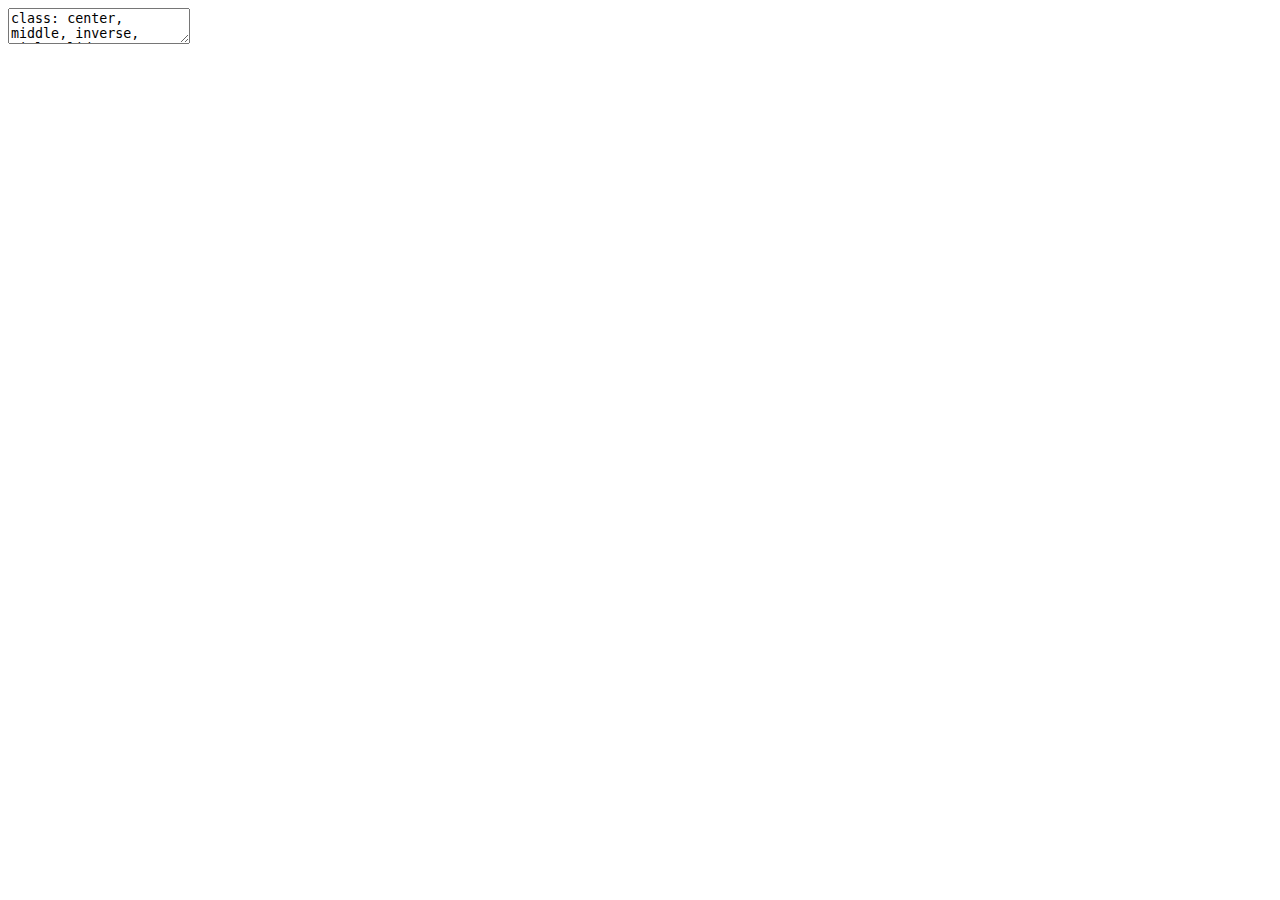
==== mapSpain_RMadrid/index.html @ 59b1bb98 "Fix pages" ====
<!DOCTYPE html>
<html lang="" xml:lang="">
  <head>
    <title>mapSpain: Mapas de España en R</title>
    <meta charset="utf-8" />
    <meta name="author" content="Diego Hernangómez" />
    <script src="index_files/header-attrs/header-attrs.js"></script>
    <link href="index_files/remark-css/default.css" rel="stylesheet" />
    <script src="index_files/core-js/shim.min.js"></script>
    <script src="index_files/react/react.min.js"></script>
    <script src="index_files/react/react-dom.min.js"></script>
    <script src="index_files/reactwidget/react-tools.js"></script>
    <script src="index_files/htmlwidgets/htmlwidgets.js"></script>
    <script src="index_files/reactable-binding/reactable.js"></script>
    <script src="index_files/jquery/jquery.min.js"></script>
    <link href="index_files/leaflet/leaflet.css" rel="stylesheet" />
    <script src="index_files/leaflet/leaflet.js"></script>
    <link href="index_files/leafletfix/leafletfix.css" rel="stylesheet" />
    <script src="index_files/proj4/proj4.min.js"></script>
    <script src="index_files/Proj4Leaflet/proj4leaflet.js"></script>
    <link href="index_files/rstudio_leaflet/rstudio_leaflet.css" rel="stylesheet" />
    <script src="index_files/leaflet-binding/leaflet.js"></script>
    <link rel="stylesheet" href="rOpenSpain.css" type="text/css" />
  </head>
  <body>
    <textarea id="source">
class: center, middle, inverse, title-slide

# mapSpain: Mapas de España en R
## Grupo de Usuarios de R de Madrid
### Diego Hernangómez
### TBD

---





class: inverse center middle

# Bienvenidos a mapSpain

### [Introducción](#intro)

### [Diccionarios](#diccionario)

### [Límites políticos](#politico)

### [Imágenes](#images)

### [Otros recursos](#other)

---

name: intro

## Motivación


&lt;img src="https://ropenspain.github.io/mapSpain/logo.png" alt="mapSpain-logo" align="right" width="170" style="margin-top: 25vh;margin-right: 2rem;"&gt;

**mapSpain** facilita la creación de mapas de los diferentes niveles 
administrativos de España.



Además, proporciona también la posibilidad de usar imágenes de servicios 
WMS/WMTS de
manera estática (como imagen georeferenciada) o dinámica (en mapas leaflet).



Adicionalmente, **mapSpain** dispone de funciones que permiten
normalizar nombres de las CCAA y provincias, lo que facilita el proceso 
de manipulación y transformación de datos (no necesariamente espaciales).



Las **fuentes de información** empleadas en **mapSpain** son:

-  [GISCO](https://ec.europa.eu/eurostat/web/gisco) (Eurostat) via el paquete
   [**giscoR**](https://ropengov.github.io/giscoR/).
   
-  [Instituto Geografico Nacional](https://www.ign.es/) (IGN)

-  Distintos organismos públicos de España que proporcionan servicios de 
   teselas WMTS/WMS (&lt;https://www.idee.es/web/idee/segun-tipo-de-servicio&gt;).

Los objetos resultantes se proporcionan en formato `sf` o `SpatRaster`(`terra`).


Página web: &lt;https://ropenspain.github.io/mapSpain/&gt;

---

## Instalación

### CRAN

```r
install.packages("mapSpain", dependencies = TRUE)
```


### Dev version 

Usando el [r-universe](https://ropenspain.r-universe.dev/ui#builds):


```r
# Enable this universe
options(repos = c(
  ropenspain = "https://ropenspain.r-universe.dev",
  CRAN = "https://cloud.r-project.org"
))

install.packages("mapSpain", dependencies = TRUE)
```

### Remotes


```r
remotes::install_github("rOpenSpain/mapSpain", dependencies = TRUE)
```


---

layout: true

## Un ejemplo rápido

---

.pull-left[

```r
library(mapSpain)
library(tidyverse)

galicia &lt;- esp_get_munic_siane(region = "Galicia") %&gt;%
  # Homogeinizo labels
  mutate(
    Provincia = esp_dict_translate(ine.prov.name, "es")
  )


ggplot(galicia) +
  geom_sf(aes(fill = Provincia),
    color = "grey70"
  ) +
  labs(title = "Provincias de Galicia") +
  scale_fill_discrete(
    type =
      hcl.colors(4, "Blues")
  ) +
  theme_bw()
```
]

.pull-right[
&lt;img src="index_files/figure-html/unnamed-chunk-1-1.png" width="90%" /&gt;


]

---

Si exploramos el dataset:


```r
library(reactable)

reactable(galicia,
  searchable = TRUE, striped = TRUE,
  filterable = TRUE, height = 350
)
```

<div id="htmlwidget-c2c0d7de0bfcf414ec92" class="reactable html-widget" style="width:auto;height:350px;"></div>
<script type="application/json" data-for="htmlwidget-c2c0d7de0bfcf414ec92">{"x":{"tag":{"name":"Reactable","attribs":{"data":{"codauto":["12","12","12","12","12","12","12","12","12","12","12","12","12","12","12","12","12","12","12","12","12","12","12","12","12","12","12","12","12","12","12","12","12","12","12","12","12","12","12","12","12","12","12","12","12","12","12","12","12","12","12","12","12","12","12","12","12","12","12","12","12","12","12","12","12","12","12","12","12","12","12","12","12","12","12","12","12","12","12","12","12","12","12","12","12","12","12","12","12","12","12","12","12","12","12","12","12","12","12","12","12","12","12","12","12","12","12","12","12","12","12","12","12","12","12","12","12","12","12","12","12","12","12","12","12","12","12","12","12","12","12","12","12","12","12","12","12","12","12","12","12","12","12","12","12","12","12","12","12","12","12","12","12","12","12","12","12","12","12","12","12","12","12","12","12","12","12","12","12","12","12","12","12","12","12","12","12","12","12","12","12","12","12","12","12","12","12","12","12","12","12","12","12","12","12","12","12","12","12","12","12","12","12","12","12","12","12","12","12","12","12","12","12","12","12","12","12","12","12","12","12","12","12","12","12","12","12","12","12","12","12","12","12","12","12","12","12","12","12","12","12","12","12","12","12","12","12","12","12","12","12","12","12","12","12","12","12","12","12","12","12","12","12","12","12","12","12","12","12","12","12","12","12","12","12","12","12","12","12","12","12","12","12","12","12","12","12","12","12","12","12","12","12","12","12","12","12","12","12","12","12","12","12","12","12","12","12","12","12","12","12","12","12"],"ine.ccaa.name":["Galicia","Galicia","Galicia","Galicia","Galicia","Galicia","Galicia","Galicia","Galicia","Galicia","Galicia","Galicia","Galicia","Galicia","Galicia","Galicia","Galicia","Galicia","Galicia","Galicia","Galicia","Galicia","Galicia","Galicia","Galicia","Galicia","Galicia","Galicia","Galicia","Galicia","Galicia","Galicia","Galicia","Galicia","Galicia","Galicia","Galicia","Galicia","Galicia","Galicia","Galicia","Galicia","Galicia","Galicia","Galicia","Galicia","Galicia","Galicia","Galicia","Galicia","Galicia","Galicia","Galicia","Galicia","Galicia","Galicia","Galicia","Galicia","Galicia","Galicia","Galicia","Galicia","Galicia","Galicia","Galicia","Galicia","Galicia","Galicia","Galicia","Galicia","Galicia","Galicia","Galicia","Galicia","Galicia","Galicia","Galicia","Galicia","Galicia","Galicia","Galicia","Galicia","Galicia","Galicia","Galicia","Galicia","Galicia","Galicia","Galicia","Galicia","Galicia","Galicia","Galicia","Galicia","Galicia","Galicia","Galicia","Galicia","Galicia","Galicia","Galicia","Galicia","Galicia","Galicia","Galicia","Galicia","Galicia","Galicia","Galicia","Galicia","Galicia","Galicia","Galicia","Galicia","Galicia","Galicia","Galicia","Galicia","Galicia","Galicia","Galicia","Galicia","Galicia","Galicia","Galicia","Galicia","Galicia","Galicia","Galicia","Galicia","Galicia","Galicia","Galicia","Galicia","Galicia","Galicia","Galicia","Galicia","Galicia","Galicia","Galicia","Galicia","Galicia","Galicia","Galicia","Galicia","Galicia","Galicia","Galicia","Galicia","Galicia","Galicia","Galicia","Galicia","Galicia","Galicia","Galicia","Galicia","Galicia","Galicia","Galicia","Galicia","Galicia","Galicia","Galicia","Galicia","Galicia","Galicia","Galicia","Galicia","Galicia","Galicia","Galicia","Galicia","Galicia","Galicia","Galicia","Galicia","Galicia","Galicia","Galicia","Galicia","Galicia","Galicia","Galicia","Galicia","Galicia","Galicia","Galicia","Galicia","Galicia","Galicia","Galicia","Galicia","Galicia","Galicia","Galicia","Galicia","Galicia","Galicia","Galicia","Galicia","Galicia","Galicia","Galicia","Galicia","Galicia","Galicia","Galicia","Galicia","Galicia","Galicia","Galicia","Galicia","Galicia","Galicia","Galicia","Galicia","Galicia","Galicia","Galicia","Galicia","Galicia","Galicia","Galicia","Galicia","Galicia","Galicia","Galicia","Galicia","Galicia","Galicia","Galicia","Galicia","Galicia","Galicia","Galicia","Galicia","Galicia","Galicia","Galicia","Galicia","Galicia","Galicia","Galicia","Galicia","Galicia","Galicia","Galicia","Galicia","Galicia","Galicia","Galicia","Galicia","Galicia","Galicia","Galicia","Galicia","Galicia","Galicia","Galicia","Galicia","Galicia","Galicia","Galicia","Galicia","Galicia","Galicia","Galicia","Galicia","Galicia","Galicia","Galicia","Galicia","Galicia","Galicia","Galicia","Galicia","Galicia","Galicia","Galicia","Galicia","Galicia","Galicia","Galicia","Galicia","Galicia","Galicia","Galicia","Galicia","Galicia","Galicia","Galicia","Galicia","Galicia","Galicia","Galicia","Galicia","Galicia","Galicia","Galicia","Galicia","Galicia","Galicia","Galicia","Galicia","Galicia","Galicia","Galicia","Galicia","Galicia","Galicia","Galicia"],"cpro":["15","15","15","15","15","15","15","15","15","15","15","15","15","15","15","15","15","15","15","15","15","15","15","15","15","15","15","15","15","15","15","15","15","15","15","15","15","15","15","15","15","15","15","15","15","15","15","15","15","15","15","15","15","15","15","15","15","15","15","15","15","15","15","15","15","15","15","15","15","15","15","15","15","15","15","15","15","15","15","15","15","15","15","15","15","15","15","15","15","15","15","15","15","27","27","27","27","27","27","27","27","27","27","27","27","27","27","27","27","27","27","27","27","27","27","27","27","27","27","27","27","27","27","27","27","27","27","27","27","27","27","27","27","27","27","27","27","27","27","27","27","27","27","27","27","27","27","27","27","27","27","27","27","27","27","27","27","27","27","27","32","32","32","32","32","32","32","32","32","32","32","32","32","32","32","32","32","32","32","32","32","32","32","32","32","32","32","32","32","32","32","32","32","32","32","32","32","32","32","32","32","32","32","32","32","32","32","32","32","32","32","32","32","32","32","32","32","32","32","32","32","32","32","32","32","32","32","32","32","32","32","32","32","32","32","32","32","32","32","32","32","32","32","32","32","32","32","32","32","32","32","32","36","36","36","36","36","36","36","36","36","36","36","36","36","36","36","36","36","36","36","36","36","36","36","36","36","36","36","36","36","36","36","36","36","36","36","36","36","36","36","36","36","36","36","36","36","36","36","36","36","36","36","36","36","36","36","36","36","36","36","36","36"],"ine.prov.name":["Coruña, A","Coruña, A","Coruña, A","Coruña, A","Coruña, A","Coruña, A","Coruña, A","Coruña, A","Coruña, A","Coruña, A","Coruña, A","Coruña, A","Coruña, A","Coruña, A","Coruña, A","Coruña, A","Coruña, A","Coruña, A","Coruña, A","Coruña, A","Coruña, A","Coruña, A","Coruña, A","Coruña, A","Coruña, A","Coruña, A","Coruña, A","Coruña, A","Coruña, A","Coruña, A","Coruña, A","Coruña, A","Coruña, A","Coruña, A","Coruña, A","Coruña, A","Coruña, A","Coruña, A","Coruña, A","Coruña, A","Coruña, A","Coruña, A","Coruña, A","Coruña, A","Coruña, A","Coruña, A","Coruña, A","Coruña, A","Coruña, A","Coruña, A","Coruña, A","Coruña, A","Coruña, A","Coruña, A","Coruña, A","Coruña, A","Coruña, A","Coruña, A","Coruña, A","Coruña, A","Coruña, A","Coruña, A","Coruña, A","Coruña, A","Coruña, A","Coruña, A","Coruña, A","Coruña, A","Coruña, A","Coruña, A","Coruña, A","Coruña, A","Coruña, A","Coruña, A","Coruña, A","Coruña, A","Coruña, A","Coruña, A","Coruña, A","Coruña, A","Coruña, A","Coruña, A","Coruña, A","Coruña, A","Coruña, A","Coruña, A","Coruña, A","Coruña, A","Coruña, A","Coruña, A","Coruña, A","Coruña, A","Coruña, A","Lugo","Lugo","Lugo","Lugo","Lugo","Lugo","Lugo","Lugo","Lugo","Lugo","Lugo","Lugo","Lugo","Lugo","Lugo","Lugo","Lugo","Lugo","Lugo","Lugo","Lugo","Lugo","Lugo","Lugo","Lugo","Lugo","Lugo","Lugo","Lugo","Lugo","Lugo","Lugo","Lugo","Lugo","Lugo","Lugo","Lugo","Lugo","Lugo","Lugo","Lugo","Lugo","Lugo","Lugo","Lugo","Lugo","Lugo","Lugo","Lugo","Lugo","Lugo","Lugo","Lugo","Lugo","Lugo","Lugo","Lugo","Lugo","Lugo","Lugo","Lugo","Lugo","Lugo","Lugo","Lugo","Lugo","Lugo","Ourense","Ourense","Ourense","Ourense","Ourense","Ourense","Ourense","Ourense","Ourense","Ourense","Ourense","Ourense","Ourense","Ourense","Ourense","Ourense","Ourense","Ourense","Ourense","Ourense","Ourense","Ourense","Ourense","Ourense","Ourense","Ourense","Ourense","Ourense","Ourense","Ourense","Ourense","Ourense","Ourense","Ourense","Ourense","Ourense","Ourense","Ourense","Ourense","Ourense","Ourense","Ourense","Ourense","Ourense","Ourense","Ourense","Ourense","Ourense","Ourense","Ourense","Ourense","Ourense","Ourense","Ourense","Ourense","Ourense","Ourense","Ourense","Ourense","Ourense","Ourense","Ourense","Ourense","Ourense","Ourense","Ourense","Ourense","Ourense","Ourense","Ourense","Ourense","Ourense","Ourense","Ourense","Ourense","Ourense","Ourense","Ourense","Ourense","Ourense","Ourense","Ourense","Ourense","Ourense","Ourense","Ourense","Ourense","Ourense","Ourense","Ourense","Ourense","Ourense","Pontevedra","Pontevedra","Pontevedra","Pontevedra","Pontevedra","Pontevedra","Pontevedra","Pontevedra","Pontevedra","Pontevedra","Pontevedra","Pontevedra","Pontevedra","Pontevedra","Pontevedra","Pontevedra","Pontevedra","Pontevedra","Pontevedra","Pontevedra","Pontevedra","Pontevedra","Pontevedra","Pontevedra","Pontevedra","Pontevedra","Pontevedra","Pontevedra","Pontevedra","Pontevedra","Pontevedra","Pontevedra","Pontevedra","Pontevedra","Pontevedra","Pontevedra","Pontevedra","Pontevedra","Pontevedra","Pontevedra","Pontevedra","Pontevedra","Pontevedra","Pontevedra","Pontevedra","Pontevedra","Pontevedra","Pontevedra","Pontevedra","Pontevedra","Pontevedra","Pontevedra","Pontevedra","Pontevedra","Pontevedra","Pontevedra","Pontevedra","Pontevedra","Pontevedra","Pontevedra","Pontevedra"],"cmun":["001","002","003","004","005","006","007","008","009","010","011","012","013","014","015","016","017","018","019","020","021","022","023","024","025","027","028","029","030","031","032","033","034","035","036","037","038","039","040","041","042","043","044","045","046","047","048","049","050","051","052","053","054","055","056","057","058","059","060","061","062","064","065","066","067","068","069","070","071","072","073","074","075","076","077","078","079","080","081","082","083","084","085","086","087","088","089","090","091","092","093","901","902","001","002","003","004","005","006","007","008","009","010","011","012","013","014","015","016","017","018","019","020","021","022","023","024","025","026","027","028","029","030","031","032","033","034","035","037","038","039","040","041","042","043","044","045","046","047","048","049","050","051","052","053","054","055","056","057","058","059","060","061","062","063","064","065","066","901","902","001","002","003","004","005","006","007","008","009","010","011","012","013","014","015","016","017","018","019","020","021","022","023","024","025","026","027","028","029","030","031","032","033","034","035","036","037","038","039","040","041","042","043","044","045","046","047","048","049","050","051","052","053","054","055","056","057","058","059","060","061","062","063","064","065","066","067","068","069","070","071","072","073","074","075","076","077","078","079","080","081","082","083","084","085","086","087","088","089","090","091","092","001","002","003","004","005","006","007","008","009","010","013","014","015","016","017","018","019","020","021","022","023","024","025","026","027","028","029","030","031","032","033","034","035","036","037","038","039","040","041","042","043","044","045","046","047","048","049","050","051","052","053","054","055","056","057","058","059","060","061","901","902"],"name":["Abegondo","Ames","Aranga","Ares","Arteixo","Arzúa","A Baña","Bergondo","Betanzos","Boimorto","Boiro","Boqueixón","Brión","Cabana de Bergantiños","Cabanas","Camariñas","Cambre","A Capela","Carballo","Carnota","Carral","Cedeira","Cee","Cerceda","Cerdido","Coirós","Corcubión","Coristanco","A Coruña","Culleredo","Curtis","Dodro","Dumbría","Fene","Ferrol","Fisterra","Frades","Irixoa","Laxe","A Laracha","Lousame","Malpica de Bergantiños","Mañón","Mazaricos","Melide","Mesía","Miño","Moeche","Monfero","Mugardos","Muxía","Muros","Narón","Neda","Negreira","Noia","Oleiros","Ordes","Oroso","Ortigueira","Outes","Paderne","Padrón","O Pino","A Pobra do Caramiñal","Ponteceso","Pontedeume","As Pontes de García Rodríguez","Porto do Son","Rianxo","Ribeira","Rois","Sada","San Sadurniño","Santa Comba","Santiago de Compostela","Santiso","Sobrado","As Somozas","Teo","Toques","Tordoia","Touro","Trazo","Valdoviño","Val do Dubra","Vedra","Vilasantar","Vilarmaior","Vimianzo","Zas","Cariño","Oza-Cesuras","Abadín","Alfoz","Antas de Ulla","Baleira","Barreiros","Becerreá","Begonte","Bóveda","Carballedo","Castro de Rei","Castroverde","Cervantes","Cervo","O Corgo","Cospeito","Chantada","Folgoso do Courel","A Fonsagrada","Foz","Friol","Xermade","Guitiriz","Guntín","O Incio","Xove","Láncara","Lourenzá","Lugo","Meira","Mondoñedo","Monforte de Lemos","Monterroso","Muras","Navia de Suarna","Negueira de Muñiz","As Nogais","Ourol","Outeiro de Rei","Palas de Rei","Pantón","Paradela","O Páramo","A Pastoriza","Pedrafita do Cebreiro","Pol","A Pobra do Brollón","A Pontenova","Portomarín","Quiroga","Ribadeo","Ribas de Sil","Ribeira de Piquín","Riotorto","Samos","Rábade","Sarria","O Saviñao","Sober","Taboada","Trabada","Triacastela","O Valadouro","O Vicedo","Vilalba","Viveiro","Baralla","Burela","Allariz","Amoeiro","A Arnoia","Avión","Baltar","Bande","Baños de Molgas","Barbadás","O Barco de Valdeorras","Beade","Beariz","Os Blancos","Boborás","A Bola","O Bolo","Calvos de Randín","Carballeda de Valdeorras","Carballeda de Avia","O Carballiño","Cartelle","Castrelo do Val","Castrelo de Miño","Castro Caldelas","Celanova","Cenlle","Coles","Cortegada","Cualedro","Chandrexa de Queixa","Entrimo","Esgos","Xinzo de Limia","Gomesende","A Gudiña","O Irixo","Xunqueira de Ambía","Xunqueira de Espadanedo","Larouco","Laza","Leiro","Lobeira","Lobios","Maceda","Manzaneda","Maside","Melón","A Merca","A Mezquita","Montederramo","Monterrei","Muíños","Nogueira de Ramuín","Oímbra","Ourense","Paderne de Allariz","Padrenda","Parada de Sil","O Pereiro de Aguiar","A Peroxa","Petín","Piñor","Porqueira","A Pobra de Trives","Pontedeva","Punxín","Quintela de Leirado","Rairiz de Veiga","Ramirás","Ribadavia","San Xoán de Río","Riós","A Rúa","Rubiá","San Amaro","San Cibrao das Viñas","San Cristovo de Cea","Sandiás","Sarreaus","Taboadela","A Teixeira","Toén","Trasmiras","A Veiga","Verea","Verín","Viana do Bolo","Vilamarín","Vilamartín de Valdeorras","Vilar de Barrio","Vilar de Santos","Vilardevós","Vilariño de Conso","Arbo","Barro","Baiona","Bueu","Caldas de Reis","Cambados","Campo Lameiro","Cangas","A Cañiza","Catoira","Covelo","Crecente","Cuntis","Dozón","A Estrada","Forcarei","Fornelos de Montes","Agolada","Gondomar","O Grove","A Guarda","Lalín","A Lama","Marín","Meaño","Meis","Moaña","Mondariz","Mondariz-Balneario","Moraña","Mos","As Neves","Nigrán","Oia","Pazos de Borbén","Pontevedra","O Porriño","Portas","Poio","Ponteareas","Ponte Caldelas","Pontecesures","Redondela","Ribadumia","Rodeiro","O Rosal","Salceda de Caselas","Salvaterra de Miño","Sanxenxo","Silleda","Soutomaior","Tomiño","Tui","Valga","Vigo","Vilaboa","Vila de Cruces","Vilagarcía de Arousa","Vilanova de Arousa","A Illa de Arousa","Cerdedo-Cotobade"],"LAU_CODE":["15001","15002","15003","15004","15005","15006","15007","15008","15009","15010","15011","15012","15013","15014","15015","15016","15017","15018","15019","15020","15021","15022","15023","15024","15025","15027","15028","15029","15030","15031","15032","15033","15034","15035","15036","15037","15038","15039","15040","15041","15042","15043","15044","15045","15046","15047","15048","15049","15050","15051","15052","15053","15054","15055","15056","15057","15058","15059","15060","15061","15062","15064","15065","15066","15067","15068","15069","15070","15071","15072","15073","15074","15075","15076","15077","15078","15079","15080","15081","15082","15083","15084","15085","15086","15087","15088","15089","15090","15091","15092","15093","15901","15902","27001","27002","27003","27004","27005","27006","27007","27008","27009","27010","27011","27012","27013","27014","27015","27016","27017","27018","27019","27020","27021","27022","27023","27024","27025","27026","27027","27028","27029","27030","27031","27032","27033","27034","27035","27037","27038","27039","27040","27041","27042","27043","27044","27045","27046","27047","27048","27049","27050","27051","27052","27053","27054","27055","27056","27057","27058","27059","27060","27061","27062","27063","27064","27065","27066","27901","27902","32001","32002","32003","32004","32005","32006","32007","32008","32009","32010","32011","32012","32013","32014","32015","32016","32017","32018","32019","32020","32021","32022","32023","32024","32025","32026","32027","32028","32029","32030","32031","32032","32033","32034","32035","32036","32037","32038","32039","32040","32041","32042","32043","32044","32045","32046","32047","32048","32049","32050","32051","32052","32053","32054","32055","32056","32057","32058","32059","32060","32061","32062","32063","32064","32065","32066","32067","32068","32069","32070","32071","32072","32073","32074","32075","32076","32077","32078","32079","32080","32081","32082","32083","32084","32085","32086","32087","32088","32089","32090","32091","32092","36001","36002","36003","36004","36005","36006","36007","36008","36009","36010","36013","36014","36015","36016","36017","36018","36019","36020","36021","36022","36023","36024","36025","36026","36027","36028","36029","36030","36031","36032","36033","36034","36035","36036","36037","36038","36039","36040","36041","36042","36043","36044","36045","36046","36047","36048","36049","36050","36051","36052","36053","36054","36055","36056","36057","36058","36059","36060","36061","36901","36902"],"geometry":[{"type":"MultiPolygon","coordinates":[[[[-8.2843167,43.291109],[-8.2961971,43.2819068],[-8.2872636,43.2681428],[-8.2874754,43.2566731],[-8.2864629,43.2501124],[-8.2984327,43.2357925],[-8.3233591,43.2254227],[-8.3522996,43.2254097],[-8.3489493,43.217807],[-8.3559404,43.2078465],[-8.3452427,43.202893],[-8.3431771,43.180133],[-8.3480575,43.1554994],[-8.3572874,43.1517985],[-8.3590705,43.1468895],[-8.3465161,43.1375851],[-8.3358216,43.1411106],[-8.3188854,43.1461054],[-8.3128026,43.1578847],[-8.3013417,43.1551861],[-8.276528,43.1808316],[-8.2584323,43.1875457],[-8.2629131,43.2019948],[-8.2556565,43.2064704],[-8.2482452,43.208729],[-8.2309943,43.1985745],[-8.2250875,43.1997184],[-8.225575,43.2161974],[-8.2367842,43.2161515],[-8.23339,43.2223568],[-8.2397724,43.226583],[-8.2346429,43.2336603],[-8.2411289,43.2382147],[-8.2271457,43.249182],[-8.2571096,43.2541876],[-8.256319,43.2665841],[-8.2711298,43.275308],[-8.2700637,43.2837745],[-8.2843167,43.291109]]]]},{"type":"MultiPolygon","coordinates":[[[[-8.6477745,42.9564678],[-8.661427,42.9561964],[-8.6562797,42.9516625],[-8.6581773,42.930837],[-8.6644925,42.9290382],[-8.6792517,42.939512],[-8.69222,42.9265782],[-8.6877126,42.9216718],[-8.6894771,42.9077479],[-8.7070535,42.8998487],[-8.7194016,42.9049286],[-8.7147452,42.8943236],[-8.724637,42.8886427],[-8.7117448,42.8699797],[-8.6911649,42.8803879],[-8.6640214,42.8767154],[-8.6677569,42.8602093],[-8.6595557,42.8506962],[-8.6528969,42.8529347],[-8.6477407,42.8491301],[-8.6517605,42.8343569],[-8.6457241,42.832279],[-8.6366991,42.8377933],[-8.6401661,42.8272608],[-8.628099,42.8225993],[-8.6081113,42.8305485],[-8.5964315,42.8391448],[-8.5733814,42.8403178],[-8.564287,42.8448754],[-8.5811498,42.8481839],[-8.5806845,42.8541391],[-8.5927486,42.8560332],[-8.5929814,42.8602256],[-8.6024582,42.8565111],[-8.6063899,42.8639697],[-8.6303581,42.8722419],[-8.6209497,42.8889453],[-8.6243344,42.8982756],[-8.6183369,42.9171151],[-8.5887279,42.913807],[-8.5984607,42.9295426],[-8.5944942,42.9357775],[-8.6057755,42.9434247],[-8.6154087,42.9364606],[-8.6246273,42.9393372],[-8.6307112,42.9495965],[-8.6477745,42.9564678]]]]},{"type":"MultiPolygon","coordinates":[[[[-7.9217761,43.2696209],[-7.9325928,43.2767069],[-7.9335382,43.2773262],[-7.9464928,43.2858129],[-7.9464929,43.2858129],[-7.9873965,43.276074],[-7.9973182,43.2583911],[-8.0497199,43.2562011],[-8.0596005,43.2455454],[-8.0611592,43.2490413],[-8.0827945,43.2522567],[-8.0950499,43.2447512],[-8.0746919,43.2109811],[-8.0948763,43.2149608],[-8.115645,43.2128073],[-8.0938055,43.1801422],[-8.071579,43.1782424],[-8.0645076,43.1847952],[-8.0534358,43.1734928],[-8.0660882,43.1657253],[-8.0531353,43.1598854],[-8.0280176,43.1672875],[-8.0231231,43.1864534],[-8.0099586,43.1792449],[-7.9807765,43.1776955],[-7.9742368,43.1837964],[-7.9598835,43.1827599],[-7.9588036,43.182682],[-7.9582113,43.1826392],[-7.9609357,43.1898309],[-7.943555,43.2155762],[-7.943555,43.2155763],[-7.921458,43.2694125],[-7.9217761,43.2696209]]]]},{"type":"MultiPolygon","coordinates":[[[[-8.2800652,43.4593758],[-8.3112005,43.4551591],[-8.3128201,43.4517889],[-8.3039977,43.4482656],[-8.3160112,43.442962],[-8.3160112,43.4429619],[-8.2984609,43.4402049],[-8.2959432,43.4354337],[-8.2786415,43.4369111],[-8.2692837,43.4295125],[-8.2571804,43.4199431],[-8.2438352,43.4175778],[-8.2408176,43.4240457],[-8.2380839,43.4299051],[-8.2229379,43.4265849],[-8.2214726,43.4251665],[-8.2148129,43.4187196],[-8.1964958,43.4266136],[-8.1964956,43.4266136],[-8.1960914,43.4315967],[-8.1958652,43.4343842],[-8.2130381,43.4405774],[-8.2213146,43.4335936],[-8.2224009,43.432677],[-8.2270046,43.4340439],[-8.2330377,43.4358353],[-8.235057,43.4464733],[-8.2630217,43.4432506],[-8.2664211,43.4513667],[-8.2731509,43.4500384],[-8.2797398,43.4594199],[-8.2800652,43.4593758]]]]},{"type":"MultiPolygon","coordinates":[[[[-8.4871625,43.3607392],[-8.4934294,43.3600503],[-8.4995242,43.3540583],[-8.4930614,43.351075],[-8.4959217,43.3472057],[-8.506207,43.333292],[-8.5029089,43.3311017],[-8.5173889,43.3281424],[-8.5462812,43.3119368],[-8.564619,43.3136774],[-8.5708052,43.3142646],[-8.5863393,43.315739],[-8.5875307,43.312511],[-8.5887322,43.309256],[-8.5912633,43.3023987],[-8.6033723,43.2984752],[-8.6000011,43.2889237],[-8.5804955,43.2664411],[-8.5655605,43.2651725],[-8.5494778,43.2562792],[-8.5327333,43.2563772],[-8.5089048,43.2704353],[-8.4698017,43.2564288],[-8.4425863,43.2730166],[-8.4466643,43.2772869],[-8.4375345,43.2873548],[-8.4467157,43.2950727],[-8.4147724,43.3011849],[-8.4491903,43.3140299],[-8.4560283,43.3234611],[-8.4539356,43.3311951],[-8.4399759,43.3400088],[-8.4451829,43.3476012],[-8.45937,43.3496775],[-8.4668722,43.3558975],[-8.4690083,43.3576685],[-8.4851677,43.3524543],[-8.4871625,43.3607392]]]]},{"type":"MultiPolygon","coordinates":[[[[-8.2052058,42.9965613],[-8.2225489,43.0004774],[-8.235141,43.0034114],[-8.2404838,42.9828119],[-8.253219,42.9770141],[-8.2561085,42.96534],[-8.2798745,42.9593099],[-8.2903842,42.961803],[-8.2888867,42.9536443],[-8.3008305,42.9366339],[-8.2880767,42.9327873],[-8.2807495,42.9367815],[-8.2601468,42.930819],[-8.2325291,42.931062],[-8.2324801,42.9228361],[-8.2219351,42.9127321],[-8.2284893,42.9104425],[-8.2284541,42.9055469],[-8.235088,42.8913611],[-8.2306867,42.8725047],[-8.2215282,42.8687018],[-8.2170451,42.8595263],[-8.2205456,42.8518582],[-8.2148937,42.8462109],[-8.2106186,42.8444724],[-8.2070917,42.843038],[-8.1836515,42.8599759],[-8.1836514,42.8599759],[-8.1752355,42.8582601],[-8.1643941,42.8594351],[-8.1582909,42.8695868],[-8.1500389,42.8663222],[-8.131953,42.8785787],[-8.1288964,42.8879076],[-8.1105872,42.8904931],[-8.1085075,42.8990936],[-8.0974112,42.9045499],[-8.0949948,42.9114727],[-8.0824903,42.9076096],[-8.063912,42.9153671],[-8.0729267,42.9174517],[-8.0718078,42.9281243],[-8.0855693,42.9352994],[-8.0917974,42.9446905],[-8.1124554,42.9430382],[-8.1188462,42.9471],[-8.1196012,42.9561858],[-8.131309,42.955192],[-8.1347958,42.9634975],[-8.1237793,42.9776763],[-8.1271218,42.9817393],[-8.1338556,42.9891158],[-8.1408364,42.9881265],[-8.1401029,42.9808135],[-8.1525444,42.9678832],[-8.1693805,42.9698407],[-8.1883749,42.9835719],[-8.1946036,42.9802278],[-8.2042193,42.9850472],[-8.2052058,42.9965613]]]]},{"type":"MultiPolygon","coordinates":[[[[-8.7423745,42.9962418],[-8.7608893,43.0060205],[-8.7768067,43.0028569],[-8.7989238,43.0058845],[-8.8120766,42.9971135],[-8.8144223,43.0019449],[-8.8292117,43.0027023],[-8.8396903,42.9970712],[-8.8414436,42.9882948],[-8.8351382,42.9820643],[-8.8333839,42.9635698],[-8.8271716,42.9597061],[-8.8350537,42.9551983],[-8.8110305,42.9504925],[-8.8133381,42.9428764],[-8.8007523,42.9343983],[-8.7740047,42.9381497],[-8.7681665,42.9180649],[-8.7614978,42.9193111],[-8.7589484,42.925714],[-8.7504597,42.9233515],[-8.7427917,42.9279508],[-8.7348317,42.9166577],[-8.7282764,42.9162308],[-8.7129189,42.9254896],[-8.69222,42.9265782],[-8.6792517,42.939512],[-8.6644925,42.9290382],[-8.6581773,42.930837],[-8.6562797,42.9516625],[-8.661427,42.9561964],[-8.683947,42.9640965],[-8.6956798,42.9859712],[-8.7202348,42.9950137],[-8.7423745,42.9962418]]]]},{"type":"MultiPolygon","coordinates":[[[[-8.2047159,43.3203446],[-8.2069284,43.323532],[-8.2097797,43.3276394],[-8.2244401,43.3335045],[-8.2284821,43.3423575],[-8.2317789,43.3426281],[-8.2414262,43.3434198],[-8.2440708,43.3487627],[-8.2475038,43.3470757],[-8.248011,43.3468265],[-8.2576294,43.3333927],[-8.2798907,43.3277282],[-8.2856623,43.3158208],[-8.2806475,43.3115971],[-8.288642,43.3076257],[-8.2843167,43.291109],[-8.2700637,43.2837745],[-8.2600058,43.2843108],[-8.2500406,43.2760647],[-8.2401877,43.2771118],[-8.2310788,43.2825172],[-8.2310161,43.3011459],[-8.2169195,43.299901],[-8.2114505,43.3162021],[-8.2047159,43.3203446]]]]},{"type":"MultiPolygon","coordinates":[[[[-8.1947834,43.2892263],[-8.1783257,43.2952409],[-8.1841254,43.304583],[-8.195597,43.2999109],[-8.2169195,43.299901],[-8.2310161,43.3011459],[-8.2310788,43.2825172],[-8.2401877,43.2771118],[-8.2500406,43.2760647],[-8.2600058,43.2843108],[-8.2700637,43.2837745],[-8.2711298,43.275308],[-8.256319,43.2665841],[-8.2571096,43.2541876],[-8.2271457,43.249182],[-8.2103732,43.2460242],[-8.2078312,43.2531711],[-8.213876,43.2609161],[-8.2086833,43.2683281],[-8.2007716,43.2615143],[-8.1865401,43.2642113],[-8.19512,43.2797405],[-8.1947834,43.2892263]]]]},{"type":"MultiPolygon","coordinates":[[[[-8.1720407,43.0571698],[-8.1793912,43.0555312],[-8.189475,43.0426678],[-8.1790832,43.0393679],[-8.1746898,43.0326712],[-8.1857699,43.0303319],[-8.1863553,43.0230223],[-8.1959098,43.0210934],[-8.2025379,43.0166323],[-8.199829,43.0094098],[-8.2225489,43.0004774],[-8.2052058,42.9965613],[-8.2042193,42.9850472],[-8.1946036,42.9802278],[-8.1883749,42.9835719],[-8.1693805,42.9698407],[-8.1525444,42.9678832],[-8.1401029,42.9808135],[-8.1408364,42.9881265],[-8.1338556,42.9891158],[-8.1271218,42.9817393],[-8.1222564,42.9822099],[-8.1228819,42.9885466],[-8.109937,42.9894868],[-8.0986819,42.978566],[-8.0781595,42.9790396],[-8.0666182,42.971099],[-8.0264996,42.9851429],[-8.0401757,43.0047957],[-8.0856342,43.0154731],[-8.1026842,43.0277028],[-8.1018619,43.0421796],[-8.1149061,43.0492208],[-8.1161459,43.044655],[-8.1199837,43.0459324],[-8.1251309,43.0542177],[-8.148737,43.0518679],[-8.1579947,43.0435637],[-8.1627742,43.0459583],[-8.1610027,43.0520431],[-8.1720407,43.0571698]]]]},{"type":"MultiPolygon","coordinates":[[[[-8.8807699,42.7231272],[-8.8964216,42.7274955],[-8.923936,42.721678],[-8.9216152,42.7148851],[-8.9314186,42.7041681],[-8.9465162,42.7063351],[-8.9574906,42.6959239],[-8.9587703,42.6749194],[-8.9434395,42.6629636],[-8.939478,42.6526469],[-8.926953,42.6487971],[-8.9140072,42.6379409],[-8.9086806,42.6334741],[-8.90858,42.6333897],[-8.9066028,42.6317316],[-8.9006315,42.6357401],[-8.9017016,42.6394143],[-8.9017062,42.6394303],[-8.9025479,42.6423203],[-8.8982517,42.6411746],[-8.8957956,42.6405196],[-8.8755937,42.6351321],[-8.8745545,42.6282543],[-8.8879163,42.6207968],[-8.8879165,42.6207967],[-8.8875549,42.6105265],[-8.8831383,42.6140554],[-8.8823764,42.6146641],[-8.8558312,42.606874],[-8.8618481,42.6152609],[-8.8560009,42.6296756],[-8.8560008,42.6296756],[-8.839898,42.628124],[-8.8374564,42.634064],[-8.8460517,42.6404295],[-8.8541613,42.640576],[-8.8563108,42.6406149],[-8.8605775,42.6472102],[-8.8510452,42.6590412],[-8.8510452,42.6590413],[-8.8510452,42.6590415],[-8.8519823,42.6652404],[-8.8498211,42.6644468],[-8.8443593,42.6624411],[-8.8398924,42.6608007],[-8.8406175,42.6737943],[-8.8413195,42.6863735],[-8.8352568,42.6900593],[-8.820725,42.6988938],[-8.8226163,42.7124261],[-8.873137,42.7283901],[-8.8807699,42.7231272]]]]},{"type":"MultiPolygon","coordinates":[[[[-8.3922786,42.8699289],[-8.3995242,42.8825315],[-8.4190126,42.8839306],[-8.4731356,42.8679529],[-8.4656479,42.8441859],[-8.4771932,42.8386274],[-8.4880988,42.8246453],[-8.4759253,42.8124289],[-8.4818888,42.792653],[-8.4716395,42.7920285],[-8.4649793,42.7840115],[-8.4453903,42.8040501],[-8.4082448,42.7877663],[-8.402091,42.793585],[-8.3922053,42.7891281],[-8.3922051,42.7891281],[-8.3620528,42.7817628],[-8.3590963,42.7810407],[-8.3575054,42.7806521],[-8.3477499,42.783873],[-8.3477555,42.7865396],[-8.3477594,42.7884339],[-8.3477602,42.7888058],[-8.3315711,42.7943875],[-8.3315692,42.7943881],[-8.331569,42.7943882],[-8.331569,42.7943883],[-8.3322912,42.8017813],[-8.3400129,42.8062638],[-8.3370303,42.8149194],[-8.3445759,42.8171951],[-8.3496507,42.8111149],[-8.3634112,42.8145654],[-8.3659013,42.8103524],[-8.3855145,42.8135249],[-8.3932457,42.8208569],[-8.4054575,42.8177226],[-8.4081793,42.8498308],[-8.3922786,42.8699289]]]]},{"type":"MultiPolygon","coordinates":[[[[-8.7333105,42.9029342],[-8.7391059,42.8977099],[-8.7571454,42.8969721],[-8.7669692,42.886934],[-8.7577061,42.8742502],[-8.7618378,42.8699997],[-8.7719899,42.8691537],[-8.7817108,42.8612259],[-8.7905003,42.8679187],[-8.8000608,42.8633912],[-8.813412,42.8639181],[-8.8308806,42.849605],[-8.8126886,42.844403],[-8.7996466,42.8342195],[-8.7795595,42.8331323],[-8.7744752,42.8288527],[-8.751814,42.8417445],[-8.7421787,42.843103],[-8.7286864,42.8366426],[-8.7191674,42.8419002],[-8.704614,42.8358411],[-8.7014832,42.819533],[-8.6946814,42.8128602],[-8.6683117,42.8066292],[-8.6488647,42.8109602],[-8.6397204,42.8180828],[-8.6275568,42.8142384],[-8.628099,42.8225993],[-8.6401661,42.8272608],[-8.6366991,42.8377933],[-8.6457241,42.832279],[-8.6517605,42.8343569],[-8.6477407,42.8491301],[-8.6528969,42.8529347],[-8.6595557,42.8506962],[-8.6677569,42.8602093],[-8.6640214,42.8767154],[-8.6911649,42.8803879],[-8.7117448,42.8699797],[-8.724637,42.8886427],[-8.7333105,42.9029342]]]]},{"type":"MultiPolygon","coordinates":[[[[-8.8710684,43.2392094],[-8.869958,43.2283205],[-8.8872065,43.2237492],[-8.8909792,43.2180813],[-8.8959534,43.2177162],[-8.9036413,43.2293626],[-8.8927231,43.2324299],[-8.9004494,43.2419141],[-8.9175465,43.2435034],[-8.9345507,43.2218795],[-8.9347294,43.2218687],[-8.9453557,43.2212264],[-8.9430306,43.2266676],[-8.953363,43.2307462],[-8.9592159,43.2285496],[-8.9715064,43.2239371],[-8.9807357,43.2291783],[-8.9807358,43.2291783],[-8.9911877,43.2185836],[-8.9908674,43.2183911],[-8.9802769,43.212027],[-8.9719418,43.2070182],[-8.9927269,43.1889863],[-8.9835826,43.1812932],[-8.9501477,43.1678935],[-8.9395572,43.1858281],[-8.9294295,43.184906],[-8.9216902,43.1801953],[-8.9331702,43.1649166],[-8.9142701,43.1481563],[-8.9063294,43.1560574],[-8.8893189,43.1591878],[-8.8408445,43.1424356],[-8.8380712,43.1378518],[-8.8174429,43.1348552],[-8.8146466,43.1387967],[-8.8227863,43.1460508],[-8.8365503,43.1906619],[-8.8306222,43.2090949],[-8.8187974,43.2177557],[-8.81682,43.2252831],[-8.8242328,43.232007],[-8.8313004,43.2300884],[-8.8393441,43.236563],[-8.8512189,43.2357291],[-8.8608684,43.2446582],[-8.8710684,43.2392094]]]]},{"type":"MultiPolygon","coordinates":[[[[-8.1001803,43.4618486],[-8.1241573,43.4595225],[-8.1406257,43.4484017],[-8.1727041,43.4492917],[-8.1771843,43.4431649],[-8.1735214,43.438781],[-8.1808739,43.4342341],[-8.1835091,43.4284113],[-8.1855851,43.4238243],[-8.1853333,43.423572],[-8.1805329,43.4187606],[-8.1734458,43.4196495],[-8.1734457,43.4196495],[-8.1744386,43.4126187],[-8.1696505,43.4111783],[-8.1619806,43.4088711],[-8.1503718,43.4135011],[-8.1485586,43.4206497],[-8.1293326,43.4282768],[-8.1064743,43.4208673],[-8.1001471,43.4123101],[-8.0915813,43.4141242],[-8.0875247,43.4055189],[-8.075437,43.4126022],[-8.0964676,43.4457923],[-8.0931429,43.457968],[-8.1001803,43.4618486]]]]},{"type":"MultiPolygon","coordinates":[[[[-9.1305277,43.1973565],[-9.136009,43.1962333],[-9.1352762,43.1907548],[-9.1497292,43.1954938],[-9.1496295,43.1872196],[-9.1496274,43.1870379],[-9.1589365,43.1831056],[-9.1658371,43.1832275],[-9.1658372,43.1832276],[-9.174443,43.1907189],[-9.1792474,43.1771883],[-9.1841382,43.163414],[-9.190507,43.1595217],[-9.1961319,43.1623666],[-9.1994035,43.1542584],[-9.2139768,43.1615479],[-9.2139768,43.1615478],[-9.2142014,43.1584626],[-9.2142016,43.1584596],[-9.2143769,43.1560533],[-9.2143768,43.1560532],[-9.2114779,43.1523831],[-9.2032589,43.1419777],[-9.2054131,43.1301406],[-9.205413,43.1301406],[-9.1969435,43.1319427],[-9.1954302,43.1282693],[-9.1942848,43.1254891],[-9.1850535,43.12302],[-9.1836702,43.1260648],[-9.1782276,43.1380445],[-9.1711131,43.1372147],[-9.1655083,43.1528115],[-9.167485,43.1324423],[-9.1581931,43.1274358],[-9.1570653,43.1273905],[-9.1549459,43.1273055],[-9.1421152,43.126791],[-9.1347462,43.133696],[-9.1073124,43.1315956],[-9.1020376,43.1587836],[-9.085446,43.1649096],[-9.083879,43.1699177],[-9.0820118,43.1758854],[-9.0813895,43.1778746],[-9.0803247,43.1812777],[-9.0844481,43.1849295],[-9.0850602,43.1854716],[-9.0859003,43.1849552],[-9.0913305,43.1816172],[-9.0900576,43.1850287],[-9.0887294,43.1885883],[-9.0971011,43.1923445],[-9.1083345,43.1853518],[-9.1083346,43.1853518],[-9.1147165,43.1939211],[-9.1305277,43.1973565]]]]},{"type":"MultiPolygon","coordinates":[[[[-8.3707393,43.269977],[-8.3719516,43.249359],[-8.3488669,43.263182],[-8.3473259,43.2492738],[-8.3318245,43.2476229],[-8.3243418,43.2403475],[-8.3098727,43.2546153],[-8.2874754,43.2566731],[-8.2872636,43.2681428],[-8.2961971,43.2819068],[-8.2843167,43.291109],[-8.288642,43.3076257],[-8.2899701,43.314604],[-8.2953912,43.3142803],[-8.3112324,43.306648],[-8.3359781,43.3043226],[-8.3543414,43.3095598],[-8.3773979,43.2777202],[-8.3707393,43.269977]]],[[[-8.3520256,43.3213951],[-8.3650013,43.3207494],[-8.3543414,43.3095598],[-8.3520256,43.3213951]]]]},{"type":"MultiPolygon","coordinates":[[[[-8.034951,43.4741905],[-8.0736961,43.4757142],[-8.0939411,43.4730293],[-8.0991605,43.4685199],[-8.1001803,43.4618486],[-8.0931429,43.457968],[-8.0964676,43.4457923],[-8.075437,43.4126022],[-8.0662655,43.4163408],[-8.0511161,43.4028969],[-8.013517,43.4097321],[-7.9942971,43.4340896],[-7.9938521,43.4576055],[-7.9851452,43.4578243],[-7.9815002,43.4778293],[-8.0040083,43.4728245],[-8.0291146,43.4799665],[-8.034951,43.4741905]]]]},{"type":"MultiPolygon","coordinates":[[[[-8.6045242,43.2981019],[-8.6141638,43.3051439],[-8.6154723,43.3060997],[-8.6226873,43.3113705],[-8.6261466,43.3138976],[-8.6381189,43.3071128],[-8.638119,43.3071128],[-8.7107452,43.2895274],[-8.7107468,43.289527],[-8.7107474,43.2895269],[-8.7107475,43.2895269],[-8.7107477,43.2895269],[-8.7224912,43.2913595],[-8.7233184,43.2967461],[-8.7306714,43.2957826],[-8.730495,43.2914415],[-8.7302068,43.2843506],[-8.7300354,43.2801332],[-8.7369463,43.2684884],[-8.7602853,43.2516393],[-8.7749107,43.2409344],[-8.765193,43.2233326],[-8.7515622,43.2236788],[-8.7450493,43.217787],[-8.7472162,43.2124387],[-8.7192285,43.2046821],[-8.6994589,43.1890634],[-8.7128011,43.174929],[-8.6877729,43.1696627],[-8.6888451,43.1410191],[-8.7149939,43.1293325],[-8.6959359,43.1144606],[-8.6763737,43.1238618],[-8.6511425,43.1191915],[-8.6362401,43.1017449],[-8.6212753,43.1137718],[-8.6091065,43.1381273],[-8.5964074,43.1402634],[-8.5836815,43.153562],[-8.5947009,43.1595034],[-8.5940172,43.164929],[-8.5963208,43.1828291],[-8.5904815,43.1883817],[-8.5944917,43.1950896],[-8.5868884,43.1956333],[-8.5828383,43.2012599],[-8.595924,43.2053446],[-8.5959231,43.2137885],[-8.6037517,43.2124589],[-8.6296234,43.2207447],[-8.6285056,43.2313052],[-8.6384377,43.233668],[-8.6652614,43.2597223],[-8.6338219,43.260317],[-8.6295071,43.2628076],[-8.6307937,43.2764541],[-8.6132999,43.2795401],[-8.6009997,43.2900741],[-8.6045242,43.2981019]]]]},{"type":"MultiPolygon","coordinates":[[[[-9.1233154,42.9119747],[-9.1253579,42.90542],[-9.133015,42.8973393],[-9.1430711,42.896402],[-9.1387512,42.8885514],[-9.1390002,42.887756],[-9.1406087,42.8826184],[-9.1423942,42.8827396],[-9.1474852,42.8830851],[-9.1503459,42.8716341],[-9.1464425,42.864767],[-9.138153,42.8501836],[-9.1276826,42.8434194],[-9.1268793,42.8446828],[-9.1265576,42.8451886],[-9.125016,42.8476133],[-9.1250157,42.8476132],[-9.1099223,42.8407086],[-9.1099222,42.8407086],[-9.1099222,42.8407085],[-9.1055507,42.8230843],[-9.1055507,42.8230842],[-9.1055506,42.8230838],[-9.1119466,42.8110935],[-9.12971,42.8044244],[-9.1472217,42.8039952],[-9.1511389,42.7992562],[-9.1380061,42.7929638],[-9.1342505,42.7911643],[-9.131103,42.783134],[-9.1311029,42.7831339],[-9.1262548,42.7707647],[-9.1177003,42.7640489],[-9.1177002,42.7640489],[-9.113805,42.7609909],[-9.1085474,42.7658057],[-9.0974672,42.7759526],[-9.0965103,42.7936555],[-9.0541541,42.8333124],[-9.0525881,42.8516595],[-9.0671155,42.8650381],[-9.0481357,42.8808895],[-9.0461403,42.8895017],[-9.0649924,42.8799944],[-9.0650965,42.8879462],[-9.0693901,42.8877899],[-9.0789391,42.8763715],[-9.1079167,42.9137727],[-9.1233154,42.9119747]]]]},{"type":"MultiPolygon","coordinates":[[[[-8.3098727,43.2546153],[-8.3243418,43.2403475],[-8.3318245,43.2476229],[-8.3473259,43.2492738],[-8.3488669,43.263182],[-8.3719516,43.249359],[-8.3806443,43.2416664],[-8.3677408,43.2335693],[-8.3788846,43.2305146],[-8.3877269,43.2355617],[-8.4006159,43.2251127],[-8.4074433,43.2250593],[-8.3959858,43.2142412],[-8.3972343,43.193288],[-8.4086576,43.1662536],[-8.3747512,43.1698907],[-8.3604498,43.1613633],[-8.3572874,43.1517985],[-8.3480575,43.1554994],[-8.3431771,43.180133],[-8.3452427,43.202893],[-8.3559404,43.2078465],[-8.3489493,43.217807],[-8.3522996,43.2254097],[-8.3233591,43.2254227],[-8.2984327,43.2357925],[-8.2864629,43.2501124],[-8.2874754,43.2566731],[-8.3098727,43.2546153]]]]},{"type":"MultiPolygon","coordinates":[[[[-7.9456572,43.7236291],[-7.9464413,43.7302801],[-7.946939,43.7345023],[-7.9601533,43.7229994],[-8.0028919,43.7044057],[-8.0155551,43.7118974],[-8.0155552,43.7118973],[-8.0250914,43.7089927],[-8.0314531,43.7136725],[-8.046758,43.71296],[-8.0467582,43.7129599],[-8.0623529,43.7048056],[-8.063339,43.6967858],[-8.0681906,43.6957601],[-8.0667481,43.6820506],[-8.0696267,43.6820746],[-8.0749283,43.6821189],[-8.070561,43.6737341],[-8.0756359,43.6598157],[-8.0751892,43.6597133],[-8.0643195,43.6572221],[-8.0552998,43.6605482],[-8.0517369,43.6520909],[-8.0542359,43.6484873],[-8.0698885,43.6510691],[-8.0670519,43.6435973],[-8.0510341,43.6394467],[-8.0549415,43.6356456],[-8.0486742,43.6356983],[-8.0398885,43.6255183],[-8.0436095,43.6222248],[-8.0247744,43.621126],[-7.9984932,43.6430765],[-7.9554159,43.6349551],[-7.9293708,43.639901],[-7.9313281,43.649863],[-7.9529227,43.6648793],[-7.9568705,43.6744034],[-7.9511866,43.6796286],[-7.9633043,43.6878701],[-7.9502618,43.6923351],[-7.9283865,43.6912482],[-7.928799,43.6991435],[-7.9424647,43.7013066],[-7.9550177,43.7113216],[-7.9456572,43.7236291]]]]},{"type":"MultiPolygon","coordinates":[[[[-9.2280657,43.002733],[-9.2410384,43.0018615],[-9.241607,43.0026166],[-9.2462987,43.0088466],[-9.2505288,43.0063587],[-9.2571183,43.0024833],[-9.2571184,43.0024833],[-9.2617914,43.0011646],[-9.2605413,42.975904],[-9.2605413,42.9759039],[-9.2605413,42.9759036],[-9.2533926,42.9766098],[-9.2480403,42.9771385],[-9.2451504,42.9708632],[-9.2443285,42.9690786],[-9.237844,42.9684704],[-9.2360773,42.9592687],[-9.2216982,42.958506],[-9.2210849,42.9441125],[-9.2210289,42.9427992],[-9.2159381,42.9337606],[-9.2157814,42.933846],[-9.2104673,42.9367458],[-9.2058593,42.9392603],[-9.2056023,42.950562],[-9.1931109,42.9510185],[-9.1925924,42.9510374],[-9.1909517,42.9510974],[-9.1734911,42.9437807],[-9.1704107,42.9346552],[-9.1630231,42.9127702],[-9.1539333,42.9119174],[-9.153868,42.9119112],[-9.144371,42.9110202],[-9.137558,42.910381],[-9.1361702,42.9370189],[-9.1420939,42.9485008],[-9.1569429,42.9558283],[-9.1638272,42.9770776],[-9.1541614,42.985224],[-9.1645113,43.0014975],[-9.1826902,43.0089654],[-9.1876035,43.0010027],[-9.1971342,43.0055167],[-9.2015289,43.0026403],[-9.2129264,43.0118943],[-9.2280657,43.002733]]]]},{"type":"MultiPolygon","coordinates":[[[[-8.442222,43.2264659],[-8.4520388,43.2239085],[-8.4675536,43.202668],[-8.48467,43.2056721],[-8.5098713,43.1989751],[-8.5284219,43.1767696],[-8.5383501,43.1828953],[-8.5590478,43.1743177],[-8.5615772,43.1690002],[-8.5940172,43.164929],[-8.5947009,43.1595034],[-8.5836815,43.153562],[-8.5573388,43.1344229],[-8.5514812,43.1370576],[-8.5188889,43.1237769],[-8.5175753,43.1147934],[-8.5285817,43.1089042],[-8.5250881,43.1045004],[-8.4947234,43.0989455],[-8.4627868,43.1309334],[-8.4500529,43.1567305],[-8.4374185,43.1580446],[-8.4189291,43.1496342],[-8.4086576,43.1662536],[-8.3972343,43.193288],[-8.3959858,43.2142412],[-8.4074433,43.2250593],[-8.442222,43.2264659]]]]},{"type":"MultiPolygon","coordinates":[[[[-7.9554159,43.6349551],[-7.9984932,43.6430765],[-8.0247744,43.621126],[-8.0436095,43.6222248],[-8.0410924,43.6117815],[-8.019055,43.6008345],[-8.007187,43.5926329],[-7.9952358,43.5978744],[-7.9643569,43.5875287],[-7.9602453,43.5908405],[-7.9271262,43.5914479],[-7.9160434,43.5661253],[-7.907062,43.5666652],[-7.9020353,43.5786925],[-7.8992437,43.5891383],[-7.9047602,43.5954369],[-7.8982381,43.6079965],[-7.9144055,43.6172486],[-7.9128924,43.6315016],[-7.9293708,43.639901],[-7.9554159,43.6349551]]]]},{"type":"MultiPolygon","coordinates":[[[[-8.1335842,43.2569145],[-8.1353167,43.2643175],[-8.1511852,43.2685714],[-8.1647325,43.2635836],[-8.1727152,43.2740339],[-8.1885373,43.2823086],[-8.19512,43.2797405],[-8.1865401,43.2642113],[-8.1849204,43.2451764],[-8.1692435,43.235148],[-8.1693799,43.2289121],[-8.1590992,43.2312321],[-8.1519171,43.2234544],[-8.147322,43.2266236],[-8.115645,43.2128073],[-8.0948763,43.2149608],[-8.0746919,43.2109811],[-8.0950499,43.2447512],[-8.1061066,43.2444369],[-8.1069585,43.2497552],[-8.1152666,43.2521918],[-8.1335842,43.2569145]]]]},{"type":"MultiPolygon","coordinates":[[[[-9.1895202,42.9446924],[-9.1895802,42.944961],[-9.1909517,42.9510974],[-9.1925924,42.9510374],[-9.1931109,42.9510185],[-9.2056023,42.950562],[-9.2058593,42.9392603],[-9.2104673,42.9367458],[-9.2157814,42.933846],[-9.2159381,42.9337606],[-9.2158115,42.9336671],[-9.2145364,42.9327251],[-9.2080625,42.9279427],[-9.2086602,42.9218352],[-9.2091907,42.9164136],[-9.1951345,42.9162117],[-9.1831163,42.9160392],[-9.1831163,42.9160393],[-9.1895202,42.9446924]]]]},{"type":"MultiPolygon","coordinates":[[[[-8.7149939,43.1293325],[-8.6888451,43.1410191],[-8.6877729,43.1696627],[-8.7128011,43.174929],[-8.6994589,43.1890634],[-8.7192285,43.2046821],[-8.7472162,43.2124387],[-8.7450493,43.217787],[-8.7515622,43.2236788],[-8.765193,43.2233326],[-8.7749107,43.2409344],[-8.8087069,43.2252737],[-8.81682,43.2252831],[-8.8187974,43.2177557],[-8.8306222,43.2090949],[-8.8365503,43.1906619],[-8.8227863,43.1460508],[-8.8146466,43.1387967],[-8.8174429,43.1348552],[-8.8380712,43.1378518],[-8.8468964,43.1366884],[-8.8428519,43.1258776],[-8.8578832,43.1194712],[-8.8524218,43.1069512],[-8.837954,43.103651],[-8.8347767,43.0984126],[-8.8235346,43.0985192],[-8.813842,43.1175304],[-8.7909822,43.1126805],[-8.7707061,43.1165619],[-8.7686641,43.1079334],[-8.7462171,43.1109391],[-8.7511045,43.1009706],[-8.7040152,43.0939556],[-8.688224,43.0855443],[-8.6959359,43.1144606],[-8.7149939,43.1293325]]]]},{"type":"MultiPolygon","coordinates":[[[[-8.3915276,43.3854122],[-8.3965802,43.3879761],[-8.3965983,43.3879853],[-8.3992191,43.3893152],[-8.4091601,43.3872868],[-8.4062579,43.3836704],[-8.4114357,43.3848472],[-8.4039607,43.3754793],[-8.4108504,43.3685991],[-8.422153,43.3778475],[-8.4397482,43.3816636],[-8.4397484,43.3816636],[-8.4397485,43.3816635],[-8.4464323,43.3726664],[-8.4564536,43.3702068],[-8.4564335,43.3598284],[-8.4690083,43.3576685],[-8.4668722,43.3558975],[-8.45937,43.3496775],[-8.4451829,43.3476012],[-8.4399759,43.3400088],[-8.4539356,43.3311951],[-8.4560283,43.3234611],[-8.4491903,43.3140299],[-8.4147724,43.3011849],[-8.4143973,43.3072161],[-8.4205017,43.3097348],[-8.4144992,43.3212366],[-8.398672,43.3212848],[-8.3788917,43.3304296],[-8.3817763,43.3345594],[-8.3851189,43.3393449],[-8.385121,43.3393633],[-8.3866615,43.3528473],[-8.3867143,43.3528731],[-8.3961463,43.3574766],[-8.4039299,43.3612755],[-8.3981476,43.3697863],[-8.3908657,43.3666785],[-8.3882087,43.3655446],[-8.3879127,43.3654183],[-8.3882653,43.366025],[-8.3897625,43.368601],[-8.3970324,43.3811098],[-8.3915276,43.3854122]]]]},{"type":"MultiPolygon","coordinates":[[[[-8.3788917,43.3304296],[-8.398672,43.3212848],[-8.4144992,43.3212366],[-8.4205017,43.3097348],[-8.4143973,43.3072161],[-8.4147724,43.3011849],[-8.4467157,43.2950727],[-8.4375345,43.2873548],[-8.4466643,43.2772869],[-8.4425863,43.2730166],[-8.4698017,43.2564288],[-8.4358151,43.233586],[-8.442222,43.2264659],[-8.4074433,43.2250593],[-8.4006159,43.2251127],[-8.3877269,43.2355617],[-8.3788846,43.2305146],[-8.3677408,43.2335693],[-8.3806443,43.2416664],[-8.3719516,43.249359],[-8.3707393,43.269977],[-8.3773979,43.2777202],[-8.3543414,43.3095598],[-8.3650013,43.3207494],[-8.3788917,43.3304296]]]]},{"type":"MultiPolygon","coordinates":[[[[-8.0231231,43.1864534],[-8.0280176,43.1672875],[-8.0531353,43.1598854],[-8.0660882,43.1657253],[-8.0819334,43.1524578],[-8.1078975,43.163884],[-8.1308752,43.155147],[-8.1556132,43.1306077],[-8.1597887,43.1193371],[-8.1417566,43.1173872],[-8.1272811,43.0872952],[-8.115561,43.0841751],[-8.1117682,43.0886212],[-8.1065513,43.0857129],[-8.0943829,43.0888584],[-8.0699952,43.1171499],[-8.0576075,43.1140176],[-8.0474296,43.0944376],[-8.023726,43.0968967],[-8.0141656,43.089953],[-8.0039415,43.0932106],[-7.9831513,43.1108198],[-7.979932,43.1212503],[-7.9609589,43.1328077],[-7.9566976,43.1249625],[-7.9515129,43.1265095],[-7.9428239,43.1291022],[-7.9506785,43.1771236],[-7.9582113,43.1826392],[-7.9588036,43.182682],[-7.9598835,43.1827599],[-7.9742368,43.1837964],[-7.9807765,43.1776955],[-8.0099586,43.1792449],[-8.0231231,43.1864534]]]]},{"type":"MultiPolygon","coordinates":[[[[-8.7063003,42.7540105],[-8.7344926,42.7341978],[-8.7598172,42.739179],[-8.7654235,42.74418],[-8.7745501,42.7280825],[-8.7625407,42.7090744],[-8.7527078,42.7034671],[-8.7553799,42.696347],[-8.7438175,42.6895568],[-8.7327881,42.6917515],[-8.7308645,42.6921343],[-8.7277852,42.6892281],[-8.7260211,42.6923169],[-8.7182265,42.7059647],[-8.7182264,42.7059647],[-8.7182263,42.7059647],[-8.7182262,42.7059648],[-8.6781086,42.711595],[-8.6719816,42.7185519],[-8.6716889,42.721959],[-8.6715497,42.7235785],[-8.6689125,42.7229132],[-8.6677619,42.7226229],[-8.6656761,42.7220968],[-8.6639124,42.7246317],[-8.6590917,42.7315603],[-8.6860354,42.7454888],[-8.7063003,42.7540105]]]]},{"type":"MultiPolygon","coordinates":[[[[-9.1071813,43.0511024],[-9.1065329,43.0604897],[-9.1144712,43.0629086],[-9.1198682,43.0509351],[-9.1364819,43.0470806],[-9.1353728,43.0238445],[-9.1613485,43.0227768],[-9.1740793,43.0301803],[-9.1826902,43.0089654],[-9.1645113,43.0014975],[-9.1541614,42.985224],[-9.1638272,42.9770776],[-9.1569429,42.9558283],[-9.1420939,42.9485008],[-9.1361702,42.9370189],[-9.137558,42.910381],[-9.1302601,42.9074133],[-9.1253579,42.90542],[-9.1233154,42.9119747],[-9.1079167,42.9137727],[-9.1010011,42.9166542],[-9.100671,42.9292739],[-9.0921487,42.9379748],[-9.0818681,42.934608],[-9.0830942,42.9480088],[-9.0774029,42.9558916],[-9.0602498,42.9621513],[-9.0588522,42.9666272],[-9.0356323,42.9600813],[-9.0337541,42.956175],[-9.015456,42.9631816],[-9.0201054,42.9759975],[-9.0071924,42.9769575],[-9.0108106,42.9877578],[-8.9987066,42.998792],[-9.0035287,43.0054695],[-9.0585123,43.0205104],[-9.0533694,43.0272017],[-9.05896,43.0425674],[-9.0710557,43.0418969],[-9.0788902,43.0331531],[-9.0862241,43.0322487],[-9.0903771,43.0446651],[-9.1071813,43.0511024]]]]},{"type":"MultiPolygon","coordinates":[[[[-8.1236594,43.4867679],[-8.159529,43.4845678],[-8.1703359,43.483905],[-8.170336,43.483905],[-8.177918,43.4780245],[-8.1819682,43.4816262],[-8.1832441,43.4827608],[-8.1835152,43.48044],[-8.1839143,43.4770229],[-8.1876227,43.4772907],[-8.1890392,43.477393],[-8.1882582,43.4768034],[-8.1820209,43.4720947],[-8.2047897,43.4597419],[-8.2047898,43.4597418],[-8.201804,43.4512582],[-8.1958652,43.4343842],[-8.1960914,43.4315967],[-8.1964956,43.4266136],[-8.1881729,43.4244859],[-8.1855851,43.4238243],[-8.1835091,43.4284113],[-8.1808739,43.4342341],[-8.1735214,43.438781],[-8.1771843,43.4431649],[-8.1727041,43.4492917],[-8.1406257,43.4484017],[-8.1241573,43.4595225],[-8.1001803,43.4618486],[-8.0991605,43.4685199],[-8.1169953,43.4677751],[-8.1269248,43.4757013],[-8.1205727,43.4825855],[-8.1236594,43.4867679]]]]},{"type":"MultiPolygon","coordinates":[[[[-8.3257066,43.5597808],[-8.324215,43.5549444],[-8.3151265,43.5556116],[-8.3132612,43.5461022],[-8.3036152,43.5470285],[-8.2960389,43.5360109],[-8.2960392,43.5360104],[-8.3079936,43.5237881],[-8.3124785,43.5276572],[-8.323938,43.5253043],[-8.3305244,43.507001],[-8.3208,43.5016878],[-8.3188825,43.5006401],[-8.3206255,43.4922047],[-8.3264686,43.4821826],[-8.3423092,43.471872],[-8.3410908,43.4661948],[-8.3478001,43.4639359],[-8.3434779,43.4608459],[-8.3434545,43.4608292],[-8.3400832,43.4584191],[-8.3164526,43.470488],[-8.2993789,43.4656476],[-8.2996676,43.4609911],[-8.2996862,43.460691],[-8.2872376,43.4617821],[-8.2872375,43.4617822],[-8.2791155,43.468127],[-8.2657814,43.4678703],[-8.2597705,43.4865843],[-8.2462356,43.4933204],[-8.2429364,43.4907805],[-8.2492848,43.4801628],[-8.2336594,43.4715615],[-8.2333311,43.4713808],[-8.2333516,43.4716177],[-8.2340962,43.480221],[-8.2189917,43.4775293],[-8.2193838,43.4830748],[-8.207438,43.4817485],[-8.206323,43.4765511],[-8.20632,43.4765519],[-8.1934086,43.4803359],[-8.1984376,43.4873535],[-8.1999354,43.4877641],[-8.2076438,43.4898772],[-8.2064892,43.4978608],[-8.1911005,43.504567],[-8.1967848,43.5116989],[-8.1937753,43.5222935],[-8.2094976,43.523691],[-8.2207691,43.5194345],[-8.2204794,43.5270997],[-8.2362117,43.5410159],[-8.233709,43.5478284],[-8.2403653,43.5543554],[-8.2501957,43.5505453],[-8.2579128,43.5588498],[-8.2579129,43.5588498],[-8.2722992,43.5546296],[-8.2843346,43.5601847],[-8.2850485,43.5567489],[-8.2960246,43.5560054],[-8.3117796,43.5693248],[-8.3257066,43.5597808]]]]},{"type":"MultiPolygon","coordinates":[[[[-9.2330567,42.9405852],[-9.2210289,42.9427992],[-9.2210849,42.9441125],[-9.2216982,42.958506],[-9.2360773,42.9592687],[-9.237844,42.9684704],[-9.2443285,42.9690786],[-9.2451504,42.9708632],[-9.2480403,42.9771385],[-9.2533926,42.9766098],[-9.2605413,42.9759036],[-9.2605413,42.9759035],[-9.2605414,42.9759034],[-9.2696618,42.9634037],[-9.2840237,42.9554659],[-9.2829817,42.9504186],[-9.2816717,42.9440739],[-9.289337,42.9409527],[-9.2925639,42.9396388],[-9.291962,42.9358624],[-9.2912656,42.9314922],[-9.2980273,42.9229908],[-9.2832389,42.9201793],[-9.2751868,42.9103882],[-9.2819115,42.8928706],[-9.2721673,42.8798782],[-9.2619466,42.9066246],[-9.2624265,42.9120393],[-9.2630303,42.9188517],[-9.2416475,42.9280444],[-9.233753,42.926289],[-9.2332652,42.9363044],[-9.2330567,42.9405852]]]]},{"type":"MultiPolygon","coordinates":[[[[-8.2097637,43.0296533],[-8.2101662,43.0406178],[-8.2200832,43.0495721],[-8.2175393,43.0597891],[-8.2294744,43.0654275],[-8.2628701,43.0675652],[-8.2712576,43.0911512],[-8.2792015,43.0968155],[-8.2969624,43.0990622],[-8.3027281,43.0935731],[-8.3188329,43.0917432],[-8.3237586,43.0882097],[-8.3364779,43.0894159],[-8.3385731,43.0835745],[-8.321889,43.0604438],[-8.338996,43.0559898],[-8.341464,43.0502119],[-8.3546556,43.0481982],[-8.3559082,43.0445476],[-8.3474287,43.0445672],[-8.3412998,43.0345016],[-8.3337297,43.0343785],[-8.3386314,43.0261103],[-8.3277644,43.0076234],[-8.3218165,43.0140134],[-8.3083774,43.0157917],[-8.2992548,43.0144241],[-8.294658,43.0067285],[-8.2911534,43.0045374],[-8.2553003,43.018023],[-8.2546838,43.008806],[-8.2438562,43.0072695],[-8.2449728,43.00296],[-8.235141,43.0034114],[-8.2225489,43.0004774],[-8.199829,43.0094098],[-8.2025379,43.0166323],[-8.1959098,43.0210934],[-8.2097637,43.0296533]]]]},{"type":"MultiPolygon","coordinates":[[[[-7.9901322,43.2902143],[-8.021733,43.2884498],[-8.042082,43.301281],[-8.0518053,43.2997705],[-8.0478594,43.313719],[-8.0585147,43.3128689],[-8.0628241,43.3213922],[-8.0812427,43.3246064],[-8.0872779,43.331008],[-8.1070274,43.3297564],[-8.1138013,43.3223232],[-8.12246,43.3258686],[-8.1346644,43.3167767],[-8.1501725,43.3160776],[-8.1361378,43.3098416],[-8.1310327,43.2946233],[-8.1264704,43.2978171],[-8.1049984,43.2926584],[-8.1198027,43.2730539],[-8.1105843,43.2620072],[-8.1152666,43.2521918],[-8.1069585,43.2497552],[-8.1061066,43.2444369],[-8.0950499,43.2447512],[-8.0827945,43.2522567],[-8.0611592,43.2490413],[-8.0596005,43.2455454],[-8.0497199,43.2562011],[-7.9973182,43.2583911],[-7.9873965,43.276074],[-7.9901322,43.2902143]]]]},{"type":"MultiPolygon","coordinates":[[[[-9.0039763,43.2305399],[-9.0129396,43.233047],[-9.010027,43.224361],[-9.0231251,43.2135337],[-9.0323322,43.2152882],[-9.0412783,43.1934086],[-9.0593566,43.1847165],[-9.0598193,43.184494],[-9.077035,43.1859178],[-9.0778188,43.1848123],[-9.0803247,43.1812777],[-9.0754473,43.1777696],[-9.0725963,43.175719],[-9.0640434,43.1695674],[-9.0535697,43.1620342],[-9.0361475,43.1610587],[-9.0084984,43.1511144],[-8.9903317,43.165456],[-8.9835826,43.1812932],[-8.9927269,43.1889863],[-8.9719418,43.2070182],[-8.9802769,43.212027],[-8.9908674,43.2183911],[-8.9911877,43.2185836],[-8.9993992,43.2181516],[-9.0020532,43.218012],[-9.0032001,43.2254837],[-9.0039763,43.2305399]]]]},{"type":"MultiPolygon","coordinates":[[[[-8.5911926,43.3214685],[-8.6042067,43.3175258],[-8.6080786,43.3206391],[-8.6107842,43.3146547],[-8.6261466,43.3138976],[-8.6226873,43.3113705],[-8.6154723,43.3060997],[-8.6141638,43.3051439],[-8.6045242,43.2981019],[-8.6009997,43.2900741],[-8.6132999,43.2795401],[-8.6307937,43.2764541],[-8.6295071,43.2628076],[-8.6338219,43.260317],[-8.6652614,43.2597223],[-8.6384377,43.233668],[-8.6285056,43.2313052],[-8.6296234,43.2207447],[-8.6037517,43.2124589],[-8.5959231,43.2137885],[-8.595924,43.2053446],[-8.5828383,43.2012599],[-8.5868884,43.1956333],[-8.5944917,43.1950896],[-8.5904815,43.1883817],[-8.5963208,43.1828291],[-8.5940172,43.164929],[-8.5615772,43.1690002],[-8.5590478,43.1743177],[-8.5383501,43.1828953],[-8.5284219,43.1767696],[-8.5098713,43.1989751],[-8.48467,43.2056721],[-8.4675536,43.202668],[-8.4520388,43.2239085],[-8.442222,43.2264659],[-8.4358151,43.233586],[-8.4698017,43.2564288],[-8.5089048,43.2704353],[-8.5327333,43.2563772],[-8.5494778,43.2562792],[-8.5655605,43.2651725],[-8.5804955,43.2664411],[-8.6000011,43.2889237],[-8.6033723,43.2984752],[-8.5912633,43.3023987],[-8.5887322,43.309256],[-8.5875307,43.312511],[-8.5863393,43.315739],[-8.5911925,43.3214683],[-8.5911926,43.3214685]]]]},{"type":"MultiPolygon","coordinates":[[[[-8.7795595,42.8331323],[-8.7996466,42.8342195],[-8.804736,42.8272004],[-8.8313742,42.8245009],[-8.8312645,42.8089425],[-8.8491663,42.8003118],[-8.8490202,42.7922987],[-8.8632935,42.7898198],[-8.8706533,42.7831402],[-8.8729323,42.7627152],[-8.8901304,42.7669237],[-8.895362,42.7470479],[-8.9063282,42.7495955],[-8.9056816,42.7585766],[-8.9170949,42.7689764],[-8.9286253,42.7600064],[-8.9185885,42.7306329],[-8.9254945,42.7285373],[-8.923936,42.721678],[-8.8964216,42.7274955],[-8.8807699,42.7231272],[-8.873137,42.7283901],[-8.8226163,42.7124261],[-8.8102329,42.7182331],[-8.8025896,42.7167856],[-8.776459,42.7455665],[-8.7654235,42.74418],[-8.7709878,42.7529186],[-8.7857391,42.7602015],[-8.7823752,42.7681405],[-8.7969561,42.7694982],[-8.7802118,42.7782151],[-8.7762688,42.7857242],[-8.7875212,42.8054262],[-8.7744752,42.8288527],[-8.7795595,42.8331323]]]]},{"type":"MultiPolygon","coordinates":[[[[-8.8391211,43.3466842],[-8.8490218,43.3369137],[-8.8471317,43.3276486],[-8.8455197,43.3197469],[-8.8556199,43.3211819],[-8.8585224,43.3165048],[-8.8703108,43.3227846],[-8.8753349,43.3123898],[-8.8842699,43.3198774],[-8.8895636,43.3201557],[-8.8896676,43.3201611],[-8.9106779,43.3212654],[-8.9075161,43.310016],[-8.906456,43.3062444],[-8.9006952,43.3019205],[-8.8878201,43.2922567],[-8.8567168,43.2906005],[-8.8344376,43.2943356],[-8.8275702,43.2905732],[-8.829794,43.2719877],[-8.7799713,43.2635156],[-8.7602853,43.2516393],[-8.7369463,43.2684884],[-8.7300354,43.2801332],[-8.7302068,43.2843506],[-8.730495,43.2914415],[-8.7306714,43.2957826],[-8.7457736,43.2933571],[-8.7457737,43.2933571],[-8.762643,43.3021825],[-8.7753807,43.2997736],[-8.7832572,43.302894],[-8.8088523,43.3238928],[-8.8192814,43.3286061],[-8.8275732,43.3280204],[-8.8286282,43.3402989],[-8.8391211,43.3466842]]],[[[-8.8361309,43.3620234],[-8.8495544,43.3616412],[-8.8450617,43.3547063],[-8.835641,43.3573136],[-8.8361309,43.3620234]]]]},{"type":"MultiPolygon","coordinates":[[[[-7.7073777,43.7028183],[-7.7014898,43.7065451],[-7.7072025,43.7107117],[-7.6962292,43.7149273],[-7.6933948,43.7160161],[-7.6997464,43.7351454],[-7.6997466,43.7351459],[-7.6997464,43.7351461],[-7.6867093,43.7429204],[-7.6892587,43.7461624],[-7.6917427,43.7493213],[-7.6884769,43.7559914],[-7.6749625,43.7617047],[-7.6748039,43.7703356],[-7.6625007,43.7742692],[-7.6767906,43.7870256],[-7.6767908,43.7870258],[-7.6876312,43.7899386],[-7.6876312,43.7899385],[-7.6870691,43.7759358],[-7.7169225,43.7643969],[-7.7157176,43.7599041],[-7.71548,43.7590181],[-7.7147424,43.7562679],[-7.7275322,43.7488875],[-7.7294413,43.7369881],[-7.7213746,43.72868],[-7.7199472,43.7166937],[-7.7293876,43.7015116],[-7.7386339,43.698391],[-7.7341847,43.6781582],[-7.7421955,43.6743593],[-7.7437428,43.6553087],[-7.7607394,43.6253604],[-7.7786301,43.6103162],[-7.8015953,43.5611253],[-7.8023214,43.5528304],[-7.796307,43.5593852],[-7.7627544,43.5491329],[-7.7550492,43.555333],[-7.750906,43.5567346],[-7.750588,43.5568422],[-7.7437474,43.5701266],[-7.7451565,43.5762255],[-7.7461887,43.580693],[-7.7435493,43.5808014],[-7.7188961,43.5818138],[-7.7201852,43.5982739],[-7.7302322,43.6017557],[-7.722265,43.6080546],[-7.7306583,43.6109656],[-7.7247695,43.6129741],[-7.7299693,43.6174166],[-7.7342564,43.6210792],[-7.7205808,43.6315282],[-7.7182477,43.6333108],[-7.718037,43.6353517],[-7.7169725,43.645661],[-7.7119371,43.6463282],[-7.70631,43.6470737],[-7.7017797,43.6436776],[-7.6942895,43.6485684],[-7.6969308,43.6528619],[-7.6909435,43.6539906],[-7.7017594,43.6667313],[-7.7192385,43.6873209],[-7.7025341,43.6862915],[-7.6985353,43.6955938],[-7.7073777,43.7028183]]]]},{"type":"MultiPolygon","coordinates":[[[[-8.9023367,42.9843498],[-8.8922118,42.9924347],[-8.8967819,43.0009571],[-8.9051159,43.0014081],[-8.9032663,43.0092183],[-8.9121036,43.0128473],[-8.9157927,43.0045365],[-8.928302,43.0022396],[-8.9503493,42.9862387],[-8.9543457,42.9916741],[-8.9676842,42.991391],[-8.9843635,43.0043885],[-8.9836291,43.0084327],[-9.0035287,43.0054695],[-8.9987066,42.998792],[-9.0108106,42.9877578],[-9.0071924,42.9769575],[-9.0201054,42.9759975],[-9.015456,42.9631816],[-9.0337541,42.956175],[-9.0356323,42.9600813],[-9.0588522,42.9666272],[-9.0602498,42.9621513],[-9.0774029,42.9558916],[-9.0830942,42.9480088],[-9.0818681,42.934608],[-9.0921487,42.9379748],[-9.100671,42.9292739],[-9.1010011,42.9166542],[-9.1079167,42.9137727],[-9.0789391,42.8763715],[-9.0693901,42.8877899],[-9.0650965,42.8879462],[-9.0649924,42.8799944],[-9.0461403,42.8895017],[-9.0481357,42.8808895],[-9.0671155,42.8650381],[-9.0525881,42.8516595],[-9.047608,42.8492772],[-9.0335669,42.8602015],[-8.9980299,42.8447926],[-8.9780017,42.8618217],[-8.9885274,42.868912],[-8.9945899,42.8903774],[-8.9864004,42.894291],[-8.9645942,42.8904735],[-8.9612394,42.8940154],[-8.9280647,42.8809276],[-8.9155198,42.8851525],[-8.9132935,42.9003637],[-8.9201448,42.9015837],[-8.9157814,42.9068959],[-8.919666,42.9189097],[-8.9087088,42.9249598],[-8.8884213,42.9249287],[-8.8860328,42.9317222],[-8.8929135,42.9543392],[-8.8983329,42.9567957],[-8.8947723,42.9603103],[-8.9023367,42.9843498]]]]},{"type":"MultiPolygon","coordinates":[[[[-8.0264996,42.9851429],[-8.0666182,42.971099],[-8.0781595,42.9790396],[-8.0986819,42.978566],[-8.109937,42.9894868],[-8.1228819,42.9885466],[-8.1222564,42.9822099],[-8.1271218,42.9817393],[-8.1237793,42.9776763],[-8.1347958,42.9634975],[-8.131309,42.955192],[-8.1196012,42.9561858],[-8.1188462,42.9471],[-8.1124554,42.9430382],[-8.0917974,42.9446905],[-8.0855693,42.9352994],[-8.0718078,42.9281243],[-8.0729267,42.9174517],[-8.063912,42.9153671],[-8.0824903,42.9076096],[-8.0813384,42.8912403],[-8.0469538,42.8902805],[-8.0386132,42.8863456],[-8.0393148,42.8749895],[-8.019814,42.8783274],[-8.0192747,42.8784197],[-8.0206344,42.8849664],[-8.0209645,42.8865558],[-8.0063843,42.8918504],[-7.9875879,42.8866681],[-7.9808527,42.8887716],[-7.979033,42.8819171],[-7.9778286,42.87738],[-7.9774621,42.8774989],[-7.9766294,42.8777688],[-7.9561151,42.8844193],[-7.9354502,42.9034096],[-7.9417471,42.9146108],[-7.9432617,42.917305],[-7.9560909,42.9152275],[-7.9647421,42.90584],[-7.9916136,42.91314],[-7.9878465,42.9269887],[-7.9790049,42.9299133],[-7.9735306,42.9384433],[-7.9761415,42.9427048],[-7.997829,42.9488787],[-8.0129767,42.991193],[-8.0264996,42.9851429]]]]},{"type":"MultiPolygon","coordinates":[[[[-8.2867596,43.1475175],[-8.3013417,43.1551861],[-8.3128026,43.1578847],[-8.3188854,43.1461054],[-8.3358216,43.1411106],[-8.3300288,43.1330363],[-8.3353706,43.1280424],[-8.3301016,43.1211679],[-8.3238372,43.1229007],[-8.3188329,43.0917432],[-8.3027281,43.0935731],[-8.2969624,43.0990622],[-8.2792015,43.0968155],[-8.2712576,43.0911512],[-8.2628701,43.0675652],[-8.2294744,43.0654275],[-8.2175393,43.0597891],[-8.2200832,43.0495721],[-8.2101662,43.0406178],[-8.2097637,43.0296533],[-8.1959098,43.0210934],[-8.1863553,43.0230223],[-8.1857699,43.0303319],[-8.1746898,43.0326712],[-8.1790832,43.0393679],[-8.189475,43.0426678],[-8.1793912,43.0555312],[-8.1720407,43.0571698],[-8.1610027,43.0520431],[-8.1597887,43.1193371],[-8.1756927,43.1365136],[-8.200373,43.1314123],[-8.2071292,43.1254418],[-8.2376055,43.1424928],[-8.248188,43.1423215],[-8.2537151,43.1312374],[-8.2800779,43.1257984],[-8.2881781,43.132067],[-8.2867596,43.1475175]]],[[[-8.3604498,43.1613633],[-8.3725224,43.1495696],[-8.3590705,43.1468895],[-8.3572874,43.1517985],[-8.3604498,43.1613633]]]]},{"type":"MultiPolygon","coordinates":[[[[-8.1984224,43.4004101],[-8.2130185,43.380128],[-8.2147335,43.3777448],[-8.2163032,43.3732591],[-8.2182901,43.3675807],[-8.2139638,43.364819],[-8.2085515,43.361364],[-8.2122888,43.3587754],[-8.2201847,43.3533063],[-8.2108572,43.3498439],[-8.2011335,43.3352542],[-8.2011335,43.3352541],[-8.2011333,43.3352538],[-8.1961742,43.3346161],[-8.1813816,43.3327139],[-8.174697,43.3251763],[-8.1501725,43.3160776],[-8.1320231,43.3309123],[-8.1320503,43.3477005],[-8.1559781,43.3367998],[-8.1633368,43.3421204],[-8.166822,43.3506138],[-8.1439296,43.3614341],[-8.1542237,43.3770296],[-8.1848447,43.3750295],[-8.1759967,43.3912394],[-8.1796892,43.3950149],[-8.1889721,43.3942868],[-8.1911166,43.4008779],[-8.1984224,43.4004101]]]]},{"type":"MultiPolygon","coordinates":[[[[-7.9271262,43.5914479],[-7.9602453,43.5908405],[-7.9643569,43.5875287],[-7.9952358,43.5978744],[-8.007187,43.5926329],[-8.019055,43.6008345],[-8.0363002,43.5898924],[-8.012134,43.5855468],[-8.0273299,43.5606075],[-8.0287809,43.5352469],[-8.0136869,43.5324455],[-8.0068574,43.522906],[-7.9845535,43.5344698],[-7.9768309,43.5434583],[-7.9592962,43.5433309],[-7.9529788,43.5485388],[-7.9416979,43.5463545],[-7.9252474,43.5520895],[-7.9160434,43.5661253],[-7.9271262,43.5914479]]]]},{"type":"MultiPolygon","coordinates":[[[[-8.075437,43.4126022],[-8.0875247,43.4055189],[-8.0915813,43.4141242],[-8.1001471,43.4123101],[-8.110051,43.404989],[-8.1034546,43.3939503],[-8.090306,43.3814304],[-8.0903905,43.3724333],[-8.1249805,43.3667253],[-8.1153672,43.3548505],[-8.0901188,43.352118],[-8.0872779,43.331008],[-8.0812427,43.3246064],[-8.0628241,43.3213922],[-8.0585147,43.3128689],[-8.0478594,43.313719],[-8.0518053,43.2997705],[-8.042082,43.301281],[-8.021733,43.2884498],[-7.9901322,43.2902143],[-7.9873965,43.276074],[-7.9464929,43.2858129],[-7.9464925,43.2858132],[-7.9224392,43.3066012],[-7.8897699,43.3348355],[-7.8887267,43.3357371],[-7.882372,43.3497001],[-7.8810632,43.3525758],[-7.8838797,43.3677984],[-7.8854061,43.3760486],[-7.8973409,43.38661],[-7.897341,43.38661],[-7.9052515,43.3801756],[-7.9336773,43.3811013],[-7.9440041,43.3751447],[-7.9439234,43.3702149],[-7.9571108,43.3783209],[-7.9698675,43.3735888],[-7.9759967,43.3773007],[-7.9835661,43.3728382],[-7.992541,43.3773791],[-7.9955839,43.3866083],[-8.002113,43.3873485],[-7.9999884,43.3913758],[-8.0071091,43.3943403],[-8.013517,43.4097321],[-8.0511161,43.4028969],[-8.0662655,43.4163408],[-8.075437,43.4126022]]]]},{"type":"MultiPolygon","coordinates":[[[[-8.2548976,43.4665091],[-8.2569667,43.4646408],[-8.2592193,43.462607],[-8.266666,43.4558835],[-8.270256,43.4639006],[-8.2702561,43.4639006],[-8.2797398,43.4594199],[-8.2731509,43.4500384],[-8.2664211,43.4513667],[-8.2630217,43.4432506],[-8.235057,43.4464733],[-8.2330377,43.4358353],[-8.2270046,43.4340439],[-8.2224009,43.432677],[-8.2213146,43.4335936],[-8.2130381,43.4405774],[-8.1958652,43.4343842],[-8.201804,43.4512582],[-8.2047898,43.4597418],[-8.2047907,43.4597417],[-8.2265961,43.4580963],[-8.2357102,43.4627375],[-8.2490918,43.46142],[-8.2529827,43.4648306],[-8.2548976,43.4665091]]]]},{"type":"MultiPolygon","coordinates":[[[[-9.1421152,43.126791],[-9.1549459,43.1273055],[-9.1570653,43.1273905],[-9.1581931,43.1274358],[-9.1599482,43.1227824],[-9.1668078,43.1045946],[-9.1673041,43.1045552],[-9.1832921,43.1032854],[-9.1850614,43.0910105],[-9.1941706,43.091092],[-9.198043,43.1037444],[-9.2131881,43.1019117],[-9.2196324,43.1138292],[-9.2206291,43.0905424],[-9.2206372,43.0903526],[-9.220699,43.0889092],[-9.2274762,43.0898078],[-9.2276737,43.089834],[-9.2373318,43.0911146],[-9.24408,43.0847862],[-9.2479115,43.0928485],[-9.2566859,43.0919351],[-9.248938,43.0720981],[-9.2625648,43.0484149],[-9.2683952,43.0515419],[-9.2713295,43.0447106],[-9.2849429,43.0448217],[-9.2928342,43.0581343],[-9.2986339,43.0560408],[-9.2985656,43.0492846],[-9.287555,43.0448429],[-9.2764344,43.0107648],[-9.263874,43.0111226],[-9.2571184,43.0024835],[-9.2571184,43.0024834],[-9.2571183,43.0024833],[-9.2505288,43.0063587],[-9.2462987,43.0088466],[-9.241607,43.0026166],[-9.2410384,43.0018615],[-9.2280657,43.002733],[-9.2129264,43.0118943],[-9.2015289,43.0026403],[-9.1971342,43.0055167],[-9.1876035,43.0010027],[-9.1826902,43.0089654],[-9.1740793,43.0301803],[-9.1613485,43.0227768],[-9.1353728,43.0238445],[-9.1364819,43.0470806],[-9.1198682,43.0509351],[-9.1144712,43.0629086],[-9.1065329,43.0604897],[-9.0924455,43.0735124],[-9.1043719,43.0960982],[-9.1272081,43.0968534],[-9.1329534,43.1038087],[-9.136012,43.1006195],[-9.1443229,43.1041145],[-9.1421152,43.126791]]]]},{"type":"MultiPolygon","coordinates":[[[[-9.047608,42.8492772],[-9.0525881,42.8516595],[-9.0541541,42.8333124],[-9.0965103,42.7936555],[-9.0974672,42.7759526],[-9.1085474,42.7658057],[-9.113805,42.7609909],[-9.1141409,42.7589805],[-9.1149415,42.754188],[-9.1091505,42.7546371],[-9.1006981,42.7552926],[-9.0965091,42.7490852],[-9.0892181,42.7382811],[-9.0780273,42.7389768],[-9.0799976,42.7494754],[-9.0800611,42.7498136],[-9.0805346,42.7523364],[-9.0757414,42.7575155],[-9.0578536,42.7595919],[-9.0479676,42.7693159],[-9.0645482,42.7819289],[-9.0637898,42.7869111],[-9.0423544,42.7872922],[-9.0278693,42.7988063],[-9.0116952,42.7958881],[-9.0146992,42.7836799],[-9.015086,42.782108],[-9.0118432,42.783176],[-9.0083836,42.7843154],[-9.0057116,42.7820941],[-9.001897,42.7789229],[-9.0000192,42.7810896],[-8.9989625,42.7823088],[-8.9811897,42.7784621],[-8.9811891,42.778462],[-8.9748482,42.7912614],[-8.9657859,42.7870188],[-8.9659924,42.7815713],[-8.966086,42.7790997],[-8.9579445,42.7809154],[-8.9579152,42.7809219],[-8.9583961,42.7841071],[-8.9591628,42.7891854],[-8.9596995,42.7927403],[-8.9600403,42.7949974],[-8.9719557,42.8099201],[-8.9758629,42.8411131],[-8.9980299,42.8447926],[-9.0335669,42.8602015],[-9.047608,42.8492772]]]]},{"type":"MultiPolygon","coordinates":[[[[-8.1922503,43.5564848],[-8.1884149,43.5706039],[-8.2236658,43.5771952],[-8.2236685,43.5771938],[-8.2578618,43.5588772],[-8.2579129,43.5588498],[-8.2579128,43.5588498],[-8.2501957,43.5505453],[-8.2403653,43.5543554],[-8.233709,43.5478284],[-8.2362117,43.5410159],[-8.2204794,43.5270997],[-8.2207691,43.5194345],[-8.2094976,43.523691],[-8.1937753,43.5222935],[-8.1967848,43.5116989],[-8.1911005,43.504567],[-8.2064892,43.4978608],[-8.2076438,43.4898772],[-8.1999354,43.4877641],[-8.1984376,43.4873535],[-8.1756825,43.494078],[-8.1731694,43.5051659],[-8.1650468,43.509252],[-8.1729057,43.5130638],[-8.1513427,43.5165067],[-8.1472655,43.5245302],[-8.1440856,43.5307878],[-8.1327458,43.5270768],[-8.119766,43.5118882],[-8.0923481,43.5131159],[-8.0847594,43.5340518],[-8.0926691,43.5546113],[-8.1117128,43.5592146],[-8.1187754,43.5690614],[-8.1426476,43.567195],[-8.1686258,43.5493301],[-8.1754652,43.5489839],[-8.1823923,43.5554208],[-8.1922503,43.5564848]]]]},{"type":"MultiPolygon","coordinates":[[[[-8.1440856,43.5307878],[-8.1472655,43.5245302],[-8.1513427,43.5165067],[-8.1513427,43.5165066],[-8.161087,43.5017061],[-8.1703263,43.4839237],[-8.170336,43.483905],[-8.1703359,43.483905],[-8.159529,43.4845678],[-8.1236594,43.4867679],[-8.1205727,43.4825855],[-8.1269248,43.4757013],[-8.1169953,43.4677751],[-8.0991605,43.4685199],[-8.0885896,43.5052086],[-8.0923481,43.5131159],[-8.119766,43.5118882],[-8.1327458,43.5270768],[-8.1440856,43.5307878]]]]},{"type":"MultiPolygon","coordinates":[[[[-8.8460171,42.9658532],[-8.8542954,42.9598475],[-8.8714491,42.965321],[-8.8729067,42.9579906],[-8.8947723,42.9603103],[-8.8983329,42.9567957],[-8.8929135,42.9543392],[-8.8860328,42.9317222],[-8.8884213,42.9249287],[-8.9087088,42.9249598],[-8.919666,42.9189097],[-8.9157814,42.9068959],[-8.9201448,42.9015837],[-8.9132935,42.9003637],[-8.9104189,42.9088212],[-8.8897242,42.9072901],[-8.8842612,42.9026571],[-8.8795767,42.910028],[-8.8666813,42.9087385],[-8.8752845,42.8901753],[-8.8738831,42.8700567],[-8.8427962,42.8502466],[-8.8308806,42.849605],[-8.813412,42.8639181],[-8.8000608,42.8633912],[-8.7905003,42.8679187],[-8.7817108,42.8612259],[-8.7719899,42.8691537],[-8.7618378,42.8699997],[-8.7577061,42.8742502],[-8.7669692,42.886934],[-8.7571454,42.8969721],[-8.7391059,42.8977099],[-8.7333105,42.9029342],[-8.724637,42.8886427],[-8.7147452,42.8943236],[-8.7194016,42.9049286],[-8.7070535,42.8998487],[-8.6894771,42.9077479],[-8.6877126,42.9216718],[-8.69222,42.9265782],[-8.7129189,42.9254896],[-8.7282764,42.9162308],[-8.7348317,42.9166577],[-8.7427917,42.9279508],[-8.7504597,42.9233515],[-8.7589484,42.925714],[-8.7614978,42.9193111],[-8.7681665,42.9180649],[-8.7740047,42.9381497],[-8.8007523,42.9343983],[-8.8133381,42.9428764],[-8.8110305,42.9504925],[-8.8350537,42.9551983],[-8.8271716,42.9597061],[-8.8333839,42.9635698],[-8.8460171,42.9658532]]]]},{"type":"MultiPolygon","coordinates":[[[[-8.804736,42.8272004],[-8.7996466,42.8342195],[-8.8126886,42.844403],[-8.8308806,42.849605],[-8.837596,42.8405299],[-8.8512433,42.8375174],[-8.845761,42.8315422],[-8.8588556,42.8204016],[-8.8674971,42.8282211],[-8.8757639,42.8283449],[-8.8799467,42.8178657],[-8.8803385,42.816884],[-8.8869576,42.8129691],[-8.889762,42.8138986],[-8.8962394,42.8160456],[-8.9013915,42.8025287],[-8.8993069,42.7981604],[-8.8906257,42.7799686],[-8.9082957,42.7900789],[-8.9109843,42.7916172],[-8.9285681,42.7839178],[-8.9327944,42.7772619],[-8.9263402,42.7738557],[-8.9216279,42.7713687],[-8.9183292,42.7696278],[-8.9170949,42.7689764],[-8.9056816,42.7585766],[-8.9063282,42.7495955],[-8.895362,42.7470479],[-8.8901304,42.7669237],[-8.8729323,42.7627152],[-8.8706533,42.7831402],[-8.8632935,42.7898198],[-8.8490202,42.7922987],[-8.8491663,42.8003118],[-8.8312645,42.8089425],[-8.8313742,42.8245009],[-8.804736,42.8272004]]]]},{"type":"MultiPolygon","coordinates":[[[[-8.3159597,43.4009961],[-8.3274283,43.4032335],[-8.3274284,43.4032335],[-8.3274285,43.4032336],[-8.3274285,43.4032335],[-8.3291656,43.3993985],[-8.349665,43.3968001],[-8.3428027,43.3914956],[-8.347881,43.390305],[-8.3520667,43.3893236],[-8.3466649,43.3858772],[-8.3514424,43.3822475],[-8.3378554,43.3800244],[-8.3378321,43.3745723],[-8.3378295,43.3739691],[-8.3378189,43.371474],[-8.3386691,43.371607],[-8.3434871,43.3723608],[-8.3397686,43.3685133],[-8.339292,43.3680202],[-8.3402888,43.3670498],[-8.3512698,43.356359],[-8.3469765,43.3482335],[-8.3469765,43.3482334],[-8.3603477,43.3416643],[-8.360348,43.3416642],[-8.3603482,43.3416642],[-8.3686995,43.3431712],[-8.370676,43.3435278],[-8.3851188,43.3393449],[-8.3817763,43.3345594],[-8.3788917,43.3304296],[-8.3650013,43.3207494],[-8.3520256,43.3213951],[-8.3543414,43.3095598],[-8.3359781,43.3043226],[-8.3112324,43.306648],[-8.2953912,43.3142803],[-8.3028936,43.3249595],[-8.3001989,43.3363376],[-8.3120175,43.3528829],[-8.3066885,43.3655901],[-8.3098844,43.3751818],[-8.2972884,43.3866782],[-8.2969138,43.3982185],[-8.3046237,43.4042156],[-8.3159597,43.4009961]]]]},{"type":"MultiPolygon","coordinates":[[[[-8.3747512,43.1698907],[-8.4086576,43.1662536],[-8.4189291,43.1496342],[-8.4374185,43.1580446],[-8.4500529,43.1567305],[-8.4627868,43.1309334],[-8.4947234,43.0989455],[-8.4842167,43.0884774],[-8.4721081,43.098403],[-8.4564421,43.0951925],[-8.4675487,43.0752522],[-8.4585983,43.0665796],[-8.4622471,43.0565386],[-8.4443403,43.0502197],[-8.4543188,43.0350156],[-8.4392367,43.0361227],[-8.4243742,43.0229129],[-8.3975287,43.0258423],[-8.3983915,43.011785],[-8.4079334,43.0043745],[-8.3950658,43.0005906],[-8.3525996,43.0126458],[-8.3639772,43.0284506],[-8.3750167,43.0270039],[-8.3751571,43.0387002],[-8.3656871,43.0454924],[-8.3559082,43.0445476],[-8.3546556,43.0481982],[-8.341464,43.0502119],[-8.338996,43.0559898],[-8.321889,43.0604438],[-8.3385731,43.0835745],[-8.3364779,43.0894159],[-8.3237586,43.0882097],[-8.3188329,43.0917432],[-8.3238372,43.1229007],[-8.3301016,43.1211679],[-8.3353706,43.1280424],[-8.3300288,43.1330363],[-8.3358216,43.1411106],[-8.3465161,43.1375851],[-8.3590705,43.1468895],[-8.3725224,43.1495696],[-8.3604498,43.1613633],[-8.3747512,43.1698907]]]]},{"type":"MultiPolygon","coordinates":[[[[-8.3656871,43.0454924],[-8.3751571,43.0387002],[-8.3750167,43.0270039],[-8.3639772,43.0284506],[-8.3525996,43.0126458],[-8.3950658,43.0005906],[-8.4079334,43.0043745],[-8.3983915,43.011785],[-8.3975287,43.0258423],[-8.4243742,43.0229129],[-8.4392367,43.0361227],[-8.4543188,43.0350156],[-8.4589302,43.0324996],[-8.4562682,43.0268475],[-8.45961,43.0124012],[-8.4534594,42.9939618],[-8.4558632,42.9858081],[-8.4686476,42.9770671],[-8.4450019,42.9649197],[-8.4375417,42.9635066],[-8.4309417,42.9655896],[-8.4282365,42.9701114],[-8.4086926,42.9658721],[-8.3999745,42.9739458],[-8.3895735,42.9710887],[-8.3729122,42.9693897],[-8.371155,42.9627387],[-8.3594558,42.9609841],[-8.3602316,42.9558164],[-8.346619,42.9544474],[-8.3536368,42.9665145],[-8.329055,42.9746778],[-8.329898,42.9795987],[-8.3229328,42.9793026],[-8.294658,43.0067285],[-8.2992548,43.0144241],[-8.3083774,43.0157917],[-8.3218165,43.0140134],[-8.3277644,43.0076234],[-8.3386314,43.0261103],[-8.3337297,43.0343785],[-8.3412998,43.0345016],[-8.3474287,43.0445672],[-8.3559082,43.0445476],[-8.3656871,43.0454924]]]]},{"type":"MultiPolygon","coordinates":[[[[-7.7275322,43.7488875],[-7.7334939,43.7482915],[-7.7344646,43.7481944],[-7.7371164,43.7479293],[-7.7498743,43.7466538],[-7.7763928,43.7331677],[-7.7923392,43.7358746],[-7.7954946,43.7235015],[-7.7955905,43.7231254],[-7.7964848,43.7230004],[-7.8032383,43.7220564],[-7.8097587,43.7273631],[-7.8146917,43.7224736],[-7.8082685,43.7170375],[-7.8068612,43.7158465],[-7.8065556,43.7155879],[-7.80762,43.7155039],[-7.8119785,43.7151601],[-7.8281759,43.7138822],[-7.8268916,43.7075486],[-7.8267528,43.7068644],[-7.8255225,43.700797],[-7.8134263,43.6957178],[-7.8242092,43.6900137],[-7.8229992,43.6953133],[-7.8346379,43.6924168],[-7.8389801,43.701343],[-7.8389802,43.701343],[-7.8556066,43.7053175],[-7.8677519,43.6976248],[-7.8569663,43.6863905],[-7.8606647,43.6828841],[-7.8478511,43.6771574],[-7.8440385,43.6754534],[-7.8438479,43.6684755],[-7.8494974,43.6734748],[-7.8505349,43.6730689],[-7.8655827,43.6671811],[-7.8653649,43.666433],[-7.8641227,43.6621661],[-7.8708873,43.6651542],[-7.8708874,43.6651542],[-7.8748262,43.6617091],[-7.8960442,43.6663095],[-7.9040996,43.6714097],[-7.9040997,43.6714098],[-7.9040996,43.6714098],[-7.8865927,43.6775718],[-7.8718452,43.671613],[-7.8711199,43.6802594],[-7.8899467,43.6832706],[-7.8946234,43.6840455],[-7.9055648,43.6858586],[-7.9071236,43.6897526],[-7.9283865,43.6912482],[-7.9502618,43.6923351],[-7.9633043,43.6878701],[-7.9511866,43.6796286],[-7.9568705,43.6744034],[-7.9529227,43.6648793],[-7.9313281,43.649863],[-7.9293708,43.639901],[-7.9128924,43.6315016],[-7.9144055,43.6172486],[-7.8982381,43.6079965],[-7.9047602,43.5954369],[-7.8992437,43.5891383],[-7.9020353,43.5786925],[-7.8912329,43.5714682],[-7.8806531,43.5791955],[-7.8659492,43.5777532],[-7.863722,43.5748594],[-7.8783387,43.5651336],[-7.873611,43.5596371],[-7.8783591,43.5560492],[-7.8573891,43.5568093],[-7.8458663,43.5531312],[-7.8382313,43.5605673],[-7.8421865,43.5677365],[-7.8321153,43.5704503],[-7.8070426,43.5659462],[-7.8015953,43.5611253],[-7.7786301,43.6103162],[-7.7607394,43.6253604],[-7.7437428,43.6553087],[-7.7421955,43.6743593],[-7.7341847,43.6781582],[-7.7386339,43.698391],[-7.7293876,43.7015116],[-7.7199472,43.7166937],[-7.7213746,43.72868],[-7.7294413,43.7369881],[-7.7275322,43.7488875]]]]},{"type":"MultiPolygon","coordinates":[[[[-8.8795767,42.910028],[-8.8842612,42.9026571],[-8.8897242,42.9072901],[-8.9104189,42.9088212],[-8.9132935,42.9003637],[-8.9155198,42.8851525],[-8.9280647,42.8809276],[-8.9612394,42.8940154],[-8.9645942,42.8904735],[-8.9864004,42.894291],[-8.9945899,42.8903774],[-8.9885274,42.868912],[-8.9780017,42.8618217],[-8.9980299,42.8447926],[-8.9758629,42.8411131],[-8.9719557,42.8099201],[-8.9600403,42.7949974],[-8.9596995,42.7927403],[-8.9591628,42.7891854],[-8.9583961,42.7841071],[-8.9579152,42.7809219],[-8.9510566,42.7825472],[-8.9509495,42.7825726],[-8.9509411,42.7825964],[-8.9481611,42.7904685],[-8.9454828,42.7980523],[-8.9338269,42.8055951],[-8.931188,42.8073028],[-8.9329742,42.801836],[-8.9233172,42.7973689],[-8.9072597,42.8029182],[-8.8997173,42.8249261],[-8.8993891,42.8258835],[-8.8883286,42.816454],[-8.8883285,42.816454],[-8.8803385,42.816884],[-8.8799467,42.8178657],[-8.8757639,42.8283449],[-8.8674971,42.8282211],[-8.8588556,42.8204016],[-8.845761,42.8315422],[-8.8512433,42.8375174],[-8.837596,42.8405299],[-8.8308806,42.849605],[-8.8427962,42.8502466],[-8.8738831,42.8700567],[-8.8752845,42.8901753],[-8.8666813,42.9087385],[-8.8795767,42.910028]]]]},{"type":"MultiPolygon","coordinates":[[[[-8.1501725,43.3160776],[-8.174697,43.3251763],[-8.1813816,43.3327139],[-8.1961742,43.3346161],[-8.2011333,43.3352538],[-8.2011334,43.3352538],[-8.2011334,43.3352539],[-8.2129538,43.3404936],[-8.2114683,43.3344781],[-8.2097797,43.3276394],[-8.2069284,43.323532],[-8.2047159,43.3203446],[-8.2114505,43.3162021],[-8.2169195,43.299901],[-8.195597,43.2999109],[-8.1841254,43.304583],[-8.1783257,43.2952409],[-8.1947834,43.2892263],[-8.19512,43.2797405],[-8.1885373,43.2823086],[-8.1727152,43.2740339],[-8.1647325,43.2635836],[-8.1511852,43.2685714],[-8.1353167,43.2643175],[-8.1335842,43.2569145],[-8.1152666,43.2521918],[-8.1105843,43.2620072],[-8.1198027,43.2730539],[-8.1049984,43.2926584],[-8.1264704,43.2978171],[-8.1310327,43.2946233],[-8.1361378,43.3098416],[-8.1501725,43.3160776]]]]},{"type":"MultiPolygon","coordinates":[[[[-8.6636777,42.7982084],[-8.6602817,42.7912834],[-8.6662782,42.7838833],[-8.6576995,42.7746587],[-8.6577152,42.7662681],[-8.6860354,42.7454888],[-8.6590917,42.7315603],[-8.6639124,42.7246317],[-8.6656761,42.7220968],[-8.6677619,42.7226229],[-8.6689125,42.7229132],[-8.6715497,42.7235785],[-8.6716889,42.721959],[-8.6719816,42.7185519],[-8.6648427,42.7196536],[-8.6549175,42.7204607],[-8.6508708,42.7291139],[-8.6508708,42.729114],[-8.6508707,42.7291139],[-8.623891,42.7142157],[-8.6167907,42.7188502],[-8.6138597,42.7145203],[-8.6065643,42.7151129],[-8.603474,42.7280002],[-8.6008906,42.7387738],[-8.5998584,42.7430782],[-8.5791299,42.7429796],[-8.5744749,42.7429574],[-8.5705098,42.7429386],[-8.5712379,42.7436562],[-8.5719578,42.7443657],[-8.5822232,42.7544832],[-8.5751089,42.7644811],[-8.5797884,42.7707249],[-8.5912461,42.7740712],[-8.6055721,42.7680484],[-8.6279524,42.7684145],[-8.6230455,42.7862373],[-8.6331744,42.7915801],[-8.6238621,42.7960363],[-8.6143644,42.7921288],[-8.6078317,42.7969239],[-8.6178104,42.7987198],[-8.6180241,42.8033633],[-8.6278556,42.803257],[-8.649469,42.8074014],[-8.6636777,42.7982084]]]]},{"type":"MultiPolygon","coordinates":[[[[-8.2449728,43.00296],[-8.2438562,43.0072695],[-8.2546838,43.008806],[-8.2553003,43.018023],[-8.2911534,43.0045374],[-8.294658,43.0067285],[-8.3229328,42.9793026],[-8.329898,42.9795987],[-8.329055,42.9746778],[-8.3536368,42.9665145],[-8.346619,42.9544474],[-8.3602316,42.9558164],[-8.3594558,42.9609841],[-8.371155,42.9627387],[-8.3729122,42.9693897],[-8.3895735,42.9710887],[-8.4192393,42.9293],[-8.4127079,42.9177],[-8.4190126,42.8839306],[-8.3995242,42.8825315],[-8.3961998,42.8858125],[-8.3859532,42.8841269],[-8.3709196,42.9004362],[-8.3567734,42.8892539],[-8.3448345,42.8872479],[-8.3283225,42.8923859],[-8.3195545,42.8783011],[-8.3043903,42.8740465],[-8.2949019,42.8817248],[-8.2997669,42.8852081],[-8.2959589,42.894045],[-8.3109366,42.9014872],[-8.3010879,42.9051499],[-8.2958665,42.9189317],[-8.290451,42.919912],[-8.2801447,42.919282],[-8.2787076,42.9060699],[-8.2604052,42.8914847],[-8.2284541,42.9055469],[-8.2284893,42.9104425],[-8.2219351,42.9127321],[-8.2324801,42.9228361],[-8.2325291,42.931062],[-8.2601468,42.930819],[-8.2807495,42.9367815],[-8.2880767,42.9327873],[-8.3008305,42.9366339],[-8.2888867,42.9536443],[-8.2903842,42.961803],[-8.2798745,42.9593099],[-8.2561085,42.96534],[-8.253219,42.9770141],[-8.2404838,42.9828119],[-8.235141,43.0034114],[-8.2449728,43.00296]]]]},{"type":"MultiPolygon","coordinates":[[[[-8.926953,42.6487971],[-8.939478,42.6526469],[-8.9434395,42.6629636],[-8.9587703,42.6749194],[-8.9642359,42.6571259],[-8.970868,42.6560859],[-8.980008,42.6383876],[-8.9778804,42.6351503],[-8.9666304,42.6367022],[-8.9593992,42.6249728],[-8.9783083,42.6101577],[-8.9807141,42.5963763],[-8.9709619,42.5983541],[-8.9564546,42.5934023],[-8.9558462,42.5931947],[-8.953556,42.592413],[-8.9519532,42.5879416],[-8.9508162,42.5847694],[-8.9419093,42.5821908],[-8.9206842,42.586615],[-8.918508,42.5919218],[-8.9316502,42.5970099],[-8.9375258,42.6080374],[-8.9066028,42.6317316],[-8.90858,42.6333897],[-8.9086806,42.6334741],[-8.9140072,42.6379409],[-8.926953,42.6487971]]]]},{"type":"MultiPolygon","coordinates":[[[[-8.9006952,43.3019205],[-8.906456,43.3062444],[-8.9110061,43.3029659],[-8.9056971,43.2946265],[-8.9250567,43.2937297],[-8.9276414,43.2820642],[-8.9367799,43.289348],[-8.9414919,43.2903872],[-8.9418935,43.2904758],[-8.9566166,43.293723],[-8.9628091,43.286873],[-8.9838599,43.28216],[-8.988706,43.2767699],[-8.9887485,43.2767226],[-8.9906893,43.2745639],[-8.9767216,43.2621728],[-8.9525897,43.263202],[-8.9516256,43.2632431],[-8.9519003,43.2557116],[-8.9521844,43.2479201],[-8.9371705,43.231717],[-8.9371705,43.2317169],[-8.9412969,43.2281614],[-8.9430306,43.2266676],[-8.9453557,43.2212264],[-8.9347294,43.2218687],[-8.9345507,43.2218795],[-8.9175465,43.2435034],[-8.9004494,43.2419141],[-8.8927231,43.2324299],[-8.9036413,43.2293626],[-8.8959534,43.2177162],[-8.8909792,43.2180813],[-8.8872065,43.2237492],[-8.869958,43.2283205],[-8.8710684,43.2392094],[-8.8608684,43.2446582],[-8.8512189,43.2357291],[-8.8393441,43.236563],[-8.8313004,43.2300884],[-8.8242328,43.232007],[-8.81682,43.2252831],[-8.8087069,43.2252737],[-8.7749107,43.2409344],[-8.7602853,43.2516393],[-8.7799713,43.2635156],[-8.829794,43.2719877],[-8.8275702,43.2905732],[-8.8344376,43.2943356],[-8.8567168,43.2906005],[-8.8878201,43.2922567],[-8.9006952,43.3019205]]]]},{"type":"MultiPolygon","coordinates":[[[[-8.1064743,43.4208673],[-8.1293326,43.4282768],[-8.1485586,43.4206497],[-8.1503718,43.4135011],[-8.1619806,43.4088711],[-8.1696505,43.4111783],[-8.1744386,43.4126187],[-8.1744387,43.4126186],[-8.2065859,43.4087789],[-8.2065861,43.4087786],[-8.2158638,43.3961824],[-8.2229029,43.3866254],[-8.2187595,43.3821212],[-8.2147335,43.3777448],[-8.2130185,43.380128],[-8.1984224,43.4004101],[-8.1911166,43.4008779],[-8.1889721,43.3942868],[-8.1796892,43.3950149],[-8.1759967,43.3912394],[-8.1848447,43.3750295],[-8.1542237,43.3770296],[-8.1320321,43.3897064],[-8.1192558,43.3879488],[-8.1034546,43.3939503],[-8.110051,43.404989],[-8.1001471,43.4123101],[-8.1064743,43.4208673]]]]},{"type":"MultiPolygon","coordinates":[[[[-7.8070426,43.5659462],[-7.8321153,43.5704503],[-7.8421865,43.5677365],[-7.8382313,43.5605673],[-7.8458663,43.5531312],[-7.8573891,43.5568093],[-7.8728287,43.5402973],[-7.8556849,43.5279388],[-7.8533612,43.5079531],[-7.8698934,43.4989932],[-7.9006117,43.5122525],[-7.8973208,43.5072085],[-7.9091053,43.4946926],[-7.9388517,43.4805438],[-7.9815002,43.4778293],[-7.9851452,43.4578243],[-7.9938521,43.4576055],[-7.9942971,43.4340896],[-8.013517,43.4097321],[-8.0071091,43.3943403],[-7.9999884,43.3913758],[-8.002113,43.3873485],[-7.9955839,43.3866083],[-7.992541,43.3773791],[-7.9835661,43.3728382],[-7.9759967,43.3773007],[-7.9698675,43.3735888],[-7.9571108,43.3783209],[-7.9439234,43.3702149],[-7.9440041,43.3751447],[-7.9336773,43.3811013],[-7.9052515,43.3801756],[-7.897341,43.38661],[-7.8818745,43.4074745],[-7.8818744,43.4074747],[-7.8695222,43.4084977],[-7.8695218,43.4084976],[-7.8458414,43.3994144],[-7.8458409,43.3994142],[-7.8230028,43.400688],[-7.8062506,43.4251771],[-7.8102627,43.4282606],[-7.807211,43.4372837],[-7.794862,43.4459328],[-7.7902491,43.4459828],[-7.7838746,43.4460519],[-7.7695654,43.4727046],[-7.7691489,43.4772703],[-7.7682124,43.4875344],[-7.7570625,43.4981006],[-7.7570625,43.4981007],[-7.7618318,43.502286],[-7.7587151,43.5084118],[-7.7501998,43.5104438],[-7.7443641,43.5118363],[-7.7474518,43.5162679],[-7.7496065,43.5193604],[-7.7444348,43.5303787],[-7.7551584,43.5317417],[-7.7479097,43.5418385],[-7.7601024,43.54783],[-7.7528059,43.5499529],[-7.753764,43.5522508],[-7.7550492,43.555333],[-7.7627544,43.5491329],[-7.796307,43.5593852],[-7.8023214,43.5528304],[-7.8015953,43.5611253],[-7.8070426,43.5659462]]]]},{"type":"MultiPolygon","coordinates":[[[[-8.9170949,42.7689764],[-8.9183292,42.7696278],[-8.9216279,42.7713687],[-8.9263402,42.7738557],[-8.9327944,42.7772619],[-8.9406598,42.7737831],[-8.9405632,42.7664068],[-8.9522915,42.7587744],[-8.9576106,42.7457416],[-8.9638413,42.7433716],[-8.9652873,42.7428215],[-8.971383,42.7405028],[-8.9713831,42.7405029],[-8.9751519,42.7447614],[-8.9874426,42.7425329],[-8.9874426,42.7425328],[-8.9874427,42.7425328],[-8.9958061,42.7279883],[-9.0027603,42.7275777],[-9.0083832,42.7272457],[-9.0093706,42.7202716],[-9.0107535,42.7105041],[-9.0189528,42.7091685],[-9.0234185,42.708441],[-9.0293088,42.7016039],[-9.0335641,42.6951589],[-9.0284929,42.6925736],[-9.029716,42.6801588],[-9.0427497,42.6630148],[-9.0427497,42.6630147],[-9.0382174,42.641714],[-9.0480974,42.6262034],[-9.0558708,42.6226168],[-9.0563277,42.622406],[-9.0626904,42.6194703],[-9.0605524,42.6141304],[-9.0593413,42.6111058],[-9.0638718,42.6019859],[-9.0649859,42.5997432],[-9.0621314,42.598362],[-9.0605076,42.5975763],[-9.0546427,42.5947384],[-9.0437363,42.605389],[-9.0310885,42.6064001],[-9.0311844,42.6109138],[-9.0264253,42.6073214],[-9.0097716,42.6108999],[-9.0021584,42.6211752],[-9.0110519,42.6247939],[-8.980008,42.6383876],[-8.970868,42.6560859],[-8.9642359,42.6571259],[-8.9587703,42.6749194],[-8.9574906,42.6959239],[-8.9465162,42.7063351],[-8.9314186,42.7041681],[-8.9216152,42.7148851],[-8.923936,42.721678],[-8.9254945,42.7285373],[-8.9185885,42.7306329],[-8.9286253,42.7600064],[-8.9170949,42.7689764]]]]},{"type":"MultiPolygon","coordinates":[[[[-8.7654235,42.74418],[-8.776459,42.7455665],[-8.8025896,42.7167856],[-8.8102329,42.7182331],[-8.8226163,42.7124261],[-8.820725,42.6988938],[-8.8352568,42.6900593],[-8.8413195,42.6863735],[-8.8381674,42.6812282],[-8.8290586,42.6663593],[-8.8243529,42.6661968],[-8.8129545,42.6658032],[-8.8212797,42.6534926],[-8.822931,42.6510509],[-8.8235719,42.6501032],[-8.8206629,42.6446884],[-8.8045112,42.6392924],[-8.8045111,42.6392923],[-8.7954553,42.6362669],[-8.778734,42.6419755],[-8.7701405,42.6529153],[-8.7586723,42.647463],[-8.7533957,42.6487211],[-8.7533956,42.6487211],[-8.7472302,42.650191],[-8.7466326,42.6543748],[-8.7449418,42.6662124],[-8.7409819,42.6646742],[-8.7301691,42.6733462],[-8.7317773,42.6878755],[-8.7282001,42.6890875],[-8.7277852,42.6892281],[-8.7308645,42.6921343],[-8.7327881,42.6917515],[-8.7438175,42.6895568],[-8.7553799,42.696347],[-8.7527078,42.7034671],[-8.7625407,42.7090744],[-8.7745501,42.7280825],[-8.7654235,42.74418]]]]},{"type":"MultiPolygon","coordinates":[[[[-9.0110519,42.6247939],[-9.0021584,42.6211752],[-9.0097716,42.6108999],[-9.0264253,42.6073214],[-9.0311844,42.6109138],[-9.0310885,42.6064001],[-9.0437363,42.605389],[-9.0546427,42.5947384],[-9.0605076,42.5975763],[-9.0621314,42.598362],[-9.0649859,42.5997432],[-9.0701757,42.5992964],[-9.0781197,42.5986125],[-9.0815246,42.5944255],[-9.0776721,42.5867968],[-9.0764516,42.5843801],[-9.0816492,42.5782253],[-9.0912184,42.5781831],[-9.0876374,42.5699488],[-9.0742791,42.5665829],[-9.0753958,42.5716722],[-9.0630583,42.5755352],[-9.0576673,42.5772231],[-9.0336549,42.5582692],[-9.0336542,42.5582686],[-9.0336541,42.5582682],[-9.0304473,42.544864],[-9.0304472,42.5448638],[-9.0304473,42.5448637],[-9.0412431,42.5362908],[-9.0417679,42.5306829],[-9.0429905,42.5176193],[-9.03361,42.5211579],[-9.0289266,42.5191692],[-9.0289265,42.5191691],[-9.023523,42.5168747],[-8.998532,42.5290551],[-8.9985316,42.5290553],[-8.9828777,42.5454132],[-8.9828788,42.5454148],[-8.9918698,42.558813],[-8.9883982,42.5653952],[-8.9625815,42.5685738],[-8.9586113,42.5805551],[-8.9508162,42.5847694],[-8.9519532,42.5879416],[-8.953556,42.592413],[-8.9558462,42.5931947],[-8.9564546,42.5934023],[-8.9709619,42.5983541],[-8.9807141,42.5963763],[-8.9783083,42.6101577],[-8.9593992,42.6249728],[-8.9666304,42.6367022],[-8.9778804,42.6351503],[-8.980008,42.6383876],[-9.0110519,42.6247939]]],[[[-9.0046758,42.4661729],[-9.0045995,42.4662155],[-9.0045672,42.4662336],[-8.9993643,42.4691424],[-9.0148383,42.4854222],[-9.0184858,42.4709987],[-9.0097611,42.4633299],[-9.009761,42.4633298],[-9.0047402,42.4661369],[-9.0046758,42.4661729]]]]},{"type":"MultiPolygon","coordinates":[[[[-8.6397204,42.8180828],[-8.6488647,42.8109602],[-8.6683117,42.8066292],[-8.6946814,42.8128602],[-8.7014832,42.819533],[-8.704614,42.8358411],[-8.7191674,42.8419002],[-8.7286864,42.8366426],[-8.7421787,42.843103],[-8.751814,42.8417445],[-8.7744752,42.8288527],[-8.7875212,42.8054262],[-8.7762688,42.7857242],[-8.7802118,42.7782151],[-8.7969561,42.7694982],[-8.7823752,42.7681405],[-8.7857391,42.7602015],[-8.7709878,42.7529186],[-8.7654235,42.74418],[-8.7598172,42.739179],[-8.7344926,42.7341978],[-8.7063003,42.7540105],[-8.6860354,42.7454888],[-8.6577152,42.7662681],[-8.6576995,42.7746587],[-8.6662782,42.7838833],[-8.6602817,42.7912834],[-8.6636777,42.7982084],[-8.649469,42.8074014],[-8.6278556,42.803257],[-8.6275568,42.8142384],[-8.6397204,42.8180828]]]]},{"type":"MultiPolygon","coordinates":[[[[-8.2972884,43.3866782],[-8.3098844,43.3751818],[-8.3066885,43.3655901],[-8.3120175,43.3528829],[-8.3001989,43.3363376],[-8.3028936,43.3249595],[-8.2953912,43.3142803],[-8.2899701,43.314604],[-8.288642,43.3076257],[-8.2806475,43.3115971],[-8.2856623,43.3158208],[-8.2798907,43.3277282],[-8.2576294,43.3333927],[-8.248011,43.3468265],[-8.2485479,43.3472236],[-8.2520433,43.349809],[-8.2520435,43.3498092],[-8.2508468,43.3569963],[-8.2495589,43.3647311],[-8.2495588,43.3647322],[-8.2589873,43.369024],[-8.2670298,43.3843439],[-8.2834194,43.3860253],[-8.2880809,43.3827215],[-8.296664,43.3864099],[-8.2972884,43.3866782]]]]},{"type":"MultiPolygon","coordinates":[[[[-8.0889977,43.5933862],[-8.1051106,43.5863552],[-8.1187754,43.5690614],[-8.1117128,43.5592146],[-8.0926691,43.5546113],[-8.0847594,43.5340518],[-8.0923481,43.5131159],[-8.0885896,43.5052086],[-8.0991605,43.4685199],[-8.0939411,43.4730293],[-8.0736961,43.4757142],[-8.034951,43.4741905],[-8.0291146,43.4799665],[-8.0040083,43.4728245],[-7.9815002,43.4778293],[-7.9838332,43.4830075],[-7.9774478,43.4857889],[-7.977824,43.5088277],[-7.9688238,43.5150448],[-7.9771264,43.526332],[-7.9876687,43.5249981],[-7.9845535,43.5344698],[-8.0068574,43.522906],[-8.0136869,43.5324455],[-8.0287809,43.5352469],[-8.0273299,43.5606075],[-8.012134,43.5855468],[-8.0363002,43.5898924],[-8.0428552,43.5871181],[-8.0552476,43.5923759],[-8.0889977,43.5933862]]]]},{"type":"MultiPolygon","coordinates":[[[[-8.7040152,43.0939556],[-8.7511045,43.1009706],[-8.7462171,43.1109391],[-8.7686641,43.1079334],[-8.7707061,43.1165619],[-8.7909822,43.1126805],[-8.813842,43.1175304],[-8.8235346,43.0985192],[-8.8347767,43.0984126],[-8.837954,43.103651],[-8.8524218,43.1069512],[-8.8664036,43.1087533],[-8.8701813,43.0899792],[-8.8840417,43.079813],[-8.8850845,43.0601085],[-8.8970011,43.054965],[-8.9149414,43.0354294],[-8.9102306,43.0293275],[-8.9159865,43.0252663],[-8.9121036,43.0128473],[-8.9032663,43.0092183],[-8.9051159,43.0014081],[-8.8967819,43.0009571],[-8.8922118,42.9924347],[-8.9023367,42.9843498],[-8.8947723,42.9603103],[-8.8729067,42.9579906],[-8.8714491,42.965321],[-8.8542954,42.9598475],[-8.8460171,42.9658532],[-8.8333839,42.9635698],[-8.8351382,42.9820643],[-8.8414436,42.9882948],[-8.8396903,42.9970712],[-8.8292117,43.0027023],[-8.8144223,43.0019449],[-8.8120766,42.9971135],[-8.7989238,43.0058845],[-8.7768067,43.0028569],[-8.7608893,43.0060205],[-8.7423745,42.9962418],[-8.7202348,42.9950137],[-8.7160095,43.0007437],[-8.718877,43.014949],[-8.7078208,43.0249457],[-8.7198236,43.0363079],[-8.7096169,43.0474235],[-8.6870927,43.054292],[-8.6847071,43.0802015],[-8.688224,43.0855443],[-8.7040152,43.0939556]]]]},{"type":"MultiPolygon","coordinates":[[[[-8.4849875,42.97676],[-8.4905324,42.9853155],[-8.5032089,42.9826883],[-8.5130719,42.9895849],[-8.5148636,42.9815314],[-8.523077,42.9812422],[-8.5193006,42.9678499],[-8.5082633,42.9668347],[-8.5089067,42.9630678],[-8.5222555,42.9588398],[-8.5241808,42.9488804],[-8.5355155,42.9428757],[-8.5432029,42.9549075],[-8.5727191,42.9697185],[-8.5771797,42.9853891],[-8.5926066,42.9792057],[-8.6023513,42.9686815],[-8.6161705,42.9664447],[-8.6307112,42.9495965],[-8.6246273,42.9393372],[-8.6154087,42.9364606],[-8.6057755,42.9434247],[-8.5944942,42.9357775],[-8.5984607,42.9295426],[-8.5887279,42.913807],[-8.6183369,42.9171151],[-8.6243344,42.8982756],[-8.6209497,42.8889453],[-8.6303581,42.8722419],[-8.6063899,42.8639697],[-8.6024582,42.8565111],[-8.5929814,42.8602256],[-8.5927486,42.8560332],[-8.5806845,42.8541391],[-8.5811498,42.8481839],[-8.564287,42.8448754],[-8.5611064,42.8421587],[-8.5509633,42.8456772],[-8.5462156,42.8407587],[-8.5383799,42.8462794],[-8.5243861,42.8371272],[-8.5230132,42.8260042],[-8.5083051,42.8285242],[-8.4880988,42.8246453],[-8.4771932,42.8386274],[-8.4656479,42.8441859],[-8.4731356,42.8679529],[-8.4190126,42.8839306],[-8.4127079,42.9177],[-8.4192393,42.9293],[-8.3895735,42.9710887],[-8.3999745,42.9739458],[-8.4086926,42.9658721],[-8.4282365,42.9701114],[-8.4309417,42.9655896],[-8.4375417,42.9635066],[-8.4450019,42.9649197],[-8.4686476,42.9770671],[-8.4849875,42.97676]]]]},{"type":"MultiPolygon","coordinates":[[[[-8.0469538,42.8902805],[-8.0813384,42.8912403],[-8.0824903,42.9076096],[-8.0949948,42.9114727],[-8.0974112,42.9045499],[-8.1085075,42.8990936],[-8.1105872,42.8904931],[-8.1288964,42.8879076],[-8.131953,42.8785787],[-8.1500389,42.8663222],[-8.1582909,42.8695868],[-8.1643941,42.8594351],[-8.1752355,42.8582601],[-8.1390005,42.8430711],[-8.1390002,42.8430709],[-8.1390001,42.843071],[-8.1205505,42.8504447],[-8.1184064,42.8421324],[-8.0831637,42.8546627],[-8.07172,42.8523897],[-8.0603767,42.8432602],[-8.0630714,42.8361277],[-8.0546735,42.8372469],[-8.0545762,42.832912],[-8.0458696,42.8314425],[-8.024245,42.8471151],[-7.9996713,42.8488507],[-7.9996712,42.8488507],[-7.999671,42.8488509],[-7.9871219,42.8652417],[-7.9778286,42.87738],[-7.979033,42.8819171],[-7.9808527,42.8887716],[-7.9875879,42.8866681],[-8.0063843,42.8918504],[-8.0209645,42.8865558],[-8.0206344,42.8849664],[-8.0192747,42.8784197],[-8.019814,42.8783274],[-8.0393148,42.8749895],[-8.0386132,42.8863456],[-8.0469538,42.8902805]]]]},{"type":"MultiPolygon","coordinates":[[[[-7.979932,43.1212503],[-7.9831513,43.1108198],[-8.0039415,43.0932106],[-8.0141656,43.089953],[-8.023726,43.0968967],[-8.0474296,43.0944376],[-8.0576075,43.1140176],[-8.0699952,43.1171499],[-8.0650144,43.0974846],[-8.0490791,43.0774759],[-8.0416127,43.0817355],[-8.0310675,43.0764796],[-8.0289676,43.0685419],[-8.0405603,43.0612337],[-8.0348542,43.0476487],[-8.0482713,43.0339213],[-8.0583044,43.0322168],[-8.0667991,43.0451908],[-8.0915714,43.0397493],[-8.1018619,43.0421796],[-8.1026842,43.0277028],[-8.0856342,43.0154731],[-8.0401757,43.0047957],[-8.0264996,42.9851429],[-8.0129767,42.991193],[-7.9595777,43.0227837],[-7.9395852,43.0195183],[-7.9265066,43.032075],[-7.9384847,43.0582411],[-7.942736,43.067528],[-7.9215781,43.0823603],[-7.921578,43.0823603],[-7.9178869,43.0922332],[-7.9178871,43.0922334],[-7.9186847,43.0930243],[-7.9372979,43.1114801],[-7.9372979,43.1114802],[-7.9428239,43.1291021],[-7.9428239,43.1291022],[-7.9515129,43.1265095],[-7.9566976,43.1249625],[-7.9609589,43.1328077],[-7.979932,43.1212503]]]]},{"type":"MultiPolygon","coordinates":[[[[-7.8659492,43.5777532],[-7.8806531,43.5791955],[-7.8912329,43.5714682],[-7.9020353,43.5786925],[-7.907062,43.5666652],[-7.9160434,43.5661253],[-7.9252474,43.5520895],[-7.9416979,43.5463545],[-7.9529788,43.5485388],[-7.9592962,43.5433309],[-7.9768309,43.5434583],[-7.9845535,43.5344698],[-7.9876687,43.5249981],[-7.9771264,43.526332],[-7.9688238,43.5150448],[-7.977824,43.5088277],[-7.9774478,43.4857889],[-7.9838332,43.4830075],[-7.9815002,43.4778293],[-7.9388517,43.4805438],[-7.9091053,43.4946926],[-7.8973208,43.5072085],[-7.9006117,43.5122525],[-7.8698934,43.4989932],[-7.8533612,43.5079531],[-7.8556849,43.5279388],[-7.8728287,43.5402973],[-7.8573891,43.5568093],[-7.8783591,43.5560492],[-7.873611,43.5596371],[-7.8783387,43.5651336],[-7.863722,43.5748594],[-7.8659492,43.5777532]]]]},{"type":"MultiPolygon","coordinates":[[[[-8.5205812,42.8038236],[-8.5297181,42.8101689],[-8.5188748,42.8174542],[-8.5230132,42.8260042],[-8.5243861,42.8371272],[-8.5383799,42.8462794],[-8.5462156,42.8407587],[-8.5509633,42.8456772],[-8.5611064,42.8421587],[-8.564287,42.8448754],[-8.5733814,42.8403178],[-8.5964315,42.8391448],[-8.6081113,42.8305485],[-8.628099,42.8225993],[-8.6275568,42.8142384],[-8.6278556,42.803257],[-8.6180241,42.8033633],[-8.6178104,42.7987198],[-8.6078317,42.7969239],[-8.6143644,42.7921288],[-8.6238621,42.7960363],[-8.6331744,42.7915801],[-8.6230455,42.7862373],[-8.6279524,42.7684145],[-8.6055721,42.7680484],[-8.5912461,42.7740712],[-8.5797884,42.7707249],[-8.5751089,42.7644811],[-8.5822232,42.7544832],[-8.5719578,42.7443657],[-8.5712379,42.7436562],[-8.5705098,42.7429386],[-8.5546016,42.7466844],[-8.5548521,42.7471937],[-8.5550669,42.7476303],[-8.5597097,42.7570671],[-8.553379,42.7612643],[-8.5407809,42.7524872],[-8.5337043,42.7517592],[-8.5307103,42.7561263],[-8.5190688,42.751705],[-8.5174856,42.7511038],[-8.5162872,42.7516948],[-8.5092341,42.7551731],[-8.5073279,42.7561132],[-8.5124172,42.7605938],[-8.5124467,42.7785066],[-8.5059327,42.7812515],[-8.510662,42.8041857],[-8.5205812,42.8038236]]],[[[-8.5036408,42.7716848],[-8.4911099,42.7776804],[-8.4966922,42.7860539],[-8.5059327,42.7812515],[-8.5036408,42.7716848]]]]},{"type":"MultiPolygon","coordinates":[[[[-7.9395852,43.0195183],[-7.9595777,43.0227837],[-8.0129767,42.991193],[-7.997829,42.9488787],[-7.9761415,42.9427048],[-7.9735306,42.9384433],[-7.9790049,42.9299133],[-7.9878465,42.9269887],[-7.9916136,42.91314],[-7.9647421,42.90584],[-7.9560909,42.9152275],[-7.9432617,42.917305],[-7.9162443,42.9322545],[-7.9081114,42.9512129],[-7.9081111,42.9512171],[-7.9081111,42.9512175],[-7.9081111,42.9512176],[-7.9063706,42.9764413],[-7.9052536,42.9853479],[-7.9265066,43.032075],[-7.9395852,43.0195183]]]]},{"type":"MultiPolygon","coordinates":[[[[-8.5250881,43.1045004],[-8.5285817,43.1089042],[-8.5175753,43.1147934],[-8.5188889,43.1237769],[-8.5514812,43.1370576],[-8.5573388,43.1344229],[-8.5836815,43.153562],[-8.5964074,43.1402634],[-8.6091065,43.1381273],[-8.6212753,43.1137718],[-8.6362401,43.1017449],[-8.6511425,43.1191915],[-8.6763737,43.1238618],[-8.6959359,43.1144606],[-8.688224,43.0855443],[-8.6847071,43.0802015],[-8.6728861,43.0776034],[-8.6630822,43.0863272],[-8.636446,43.0951723],[-8.6263273,43.0790182],[-8.6014749,43.0713924],[-8.5854231,43.0793091],[-8.576991,43.0708547],[-8.5684622,43.0599557],[-8.5733138,43.0547137],[-8.5635758,43.0410018],[-8.5634385,43.0274334],[-8.5426452,43.0367274],[-8.5279037,43.0317893],[-8.5138166,43.0555613],[-8.497245,43.0506357],[-8.4890543,43.0573225],[-8.4827186,43.0516767],[-8.4792547,43.0337759],[-8.4824967,43.0208822],[-8.4562682,43.0268475],[-8.4589302,43.0324996],[-8.4543188,43.0350156],[-8.4443403,43.0502197],[-8.4622471,43.0565386],[-8.4585983,43.0665796],[-8.4675487,43.0752522],[-8.4564421,43.0951925],[-8.4721081,43.098403],[-8.4842167,43.0884774],[-8.4947234,43.0989455],[-8.5250881,43.1045004]]]]},{"type":"MultiPolygon","coordinates":[[[[-8.2801447,42.919282],[-8.290451,42.919912],[-8.2958665,42.9189317],[-8.3010879,42.9051499],[-8.3109366,42.9014872],[-8.2959589,42.894045],[-8.2997669,42.8852081],[-8.2949019,42.8817248],[-8.3043903,42.8740465],[-8.3195545,42.8783011],[-8.3283225,42.8923859],[-8.3448345,42.8872479],[-8.3567734,42.8892539],[-8.3709196,42.9004362],[-8.3859532,42.8841269],[-8.3961998,42.8858125],[-8.3995242,42.8825315],[-8.3922786,42.8699289],[-8.4081793,42.8498308],[-8.4054575,42.8177226],[-8.3932457,42.8208569],[-8.3855145,42.8135249],[-8.3659013,42.8103524],[-8.3634112,42.8145654],[-8.3496507,42.8111149],[-8.3445759,42.8171951],[-8.3370303,42.8149194],[-8.3400129,42.8062638],[-8.3322912,42.8017813],[-8.3303789,42.8272751],[-8.3303789,42.8272753],[-8.3303791,42.8272753],[-8.336927,42.8293508],[-8.3459717,42.8322176],[-8.3459718,42.8322176],[-8.3459717,42.8322177],[-8.3396136,42.8405991],[-8.3396135,42.8405993],[-8.3296826,42.8420445],[-8.3296825,42.8420445],[-8.3252205,42.8311439],[-8.3189018,42.8402376],[-8.3150323,42.8458064],[-8.3130006,42.8392485],[-8.3102593,42.8304004],[-8.3016633,42.8296164],[-8.2929272,42.8288196],[-8.2959852,42.8242031],[-8.2995227,42.8188631],[-8.2884917,42.8178531],[-8.2794082,42.8108555],[-8.2740971,42.8129555],[-8.2768149,42.8215982],[-8.2768148,42.8215982],[-8.254504,42.8366619],[-8.2459187,42.8333656],[-8.2456832,42.8275609],[-8.2351198,42.832808],[-8.2297021,42.8286314],[-8.2263415,42.8260406],[-8.2256734,42.8255256],[-8.2072083,42.8251178],[-8.2059313,42.8321799],[-8.2059313,42.83218],[-8.2212875,42.8423898],[-8.2148937,42.8462109],[-8.2205456,42.8518582],[-8.2170451,42.8595263],[-8.2215282,42.8687018],[-8.2306867,42.8725047],[-8.235088,42.8913611],[-8.2284541,42.9055469],[-8.2604052,42.8914847],[-8.2787076,42.9060699],[-8.2801447,42.919282]]]]},{"type":"MultiPolygon","coordinates":[[[[-8.4824967,43.0208822],[-8.4792547,43.0337759],[-8.4827186,43.0516767],[-8.4890543,43.0573225],[-8.497245,43.0506357],[-8.5138166,43.0555613],[-8.5279037,43.0317893],[-8.5426452,43.0367274],[-8.5634385,43.0274334],[-8.5635758,43.0410018],[-8.5733138,43.0547137],[-8.5684622,43.0599557],[-8.576991,43.0708547],[-8.5854231,43.0793091],[-8.6014749,43.0713924],[-8.6101293,43.0591565],[-8.6120333,43.0385022],[-8.5988157,43.0099672],[-8.6039545,42.9911257],[-8.5926066,42.9792057],[-8.5771797,42.9853891],[-8.5727191,42.9697185],[-8.5432029,42.9549075],[-8.5355155,42.9428757],[-8.5241808,42.9488804],[-8.5222555,42.9588398],[-8.5089067,42.9630678],[-8.5082633,42.9668347],[-8.5193006,42.9678499],[-8.523077,42.9812422],[-8.5148636,42.9815314],[-8.5130719,42.9895849],[-8.5032089,42.9826883],[-8.4905324,42.9853155],[-8.4849875,42.97676],[-8.4686476,42.9770671],[-8.4558632,42.9858081],[-8.4534594,42.9939618],[-8.45961,43.0124012],[-8.4562682,43.0268475],[-8.4824967,43.0208822]]]]},{"type":"MultiPolygon","coordinates":[[[[-8.0929506,43.6664524],[-8.0941905,43.654163],[-8.1003009,43.6527142],[-8.1032695,43.6520104],[-8.1003759,43.6472787],[-8.1097654,43.6487938],[-8.1118292,43.6413403],[-8.1121935,43.6400247],[-8.1135954,43.6405329],[-8.1225795,43.6437896],[-8.1269028,43.6344489],[-8.1354556,43.6337815],[-8.13972,43.6334487],[-8.1443791,43.6262784],[-8.1506274,43.6166623],[-8.1708383,43.6120656],[-8.1717467,43.6122908],[-8.1810295,43.6145917],[-8.1800279,43.621956],[-8.1880757,43.621158],[-8.1884205,43.6127971],[-8.1969521,43.6117334],[-8.1917094,43.6020878],[-8.2006783,43.6035245],[-8.2017769,43.5965967],[-8.2017769,43.5965966],[-8.201777,43.5965966],[-8.2017771,43.5965965],[-8.215903,43.5923684],[-8.2198062,43.5858676],[-8.2198102,43.5858609],[-8.21506,43.5829186],[-8.2150612,43.5829177],[-8.2230225,43.5776231],[-8.2236647,43.577196],[-8.2236647,43.5771959],[-8.2236658,43.5771952],[-8.1884149,43.5706039],[-8.1922503,43.5564848],[-8.1823923,43.5554208],[-8.1754652,43.5489839],[-8.1686258,43.5493301],[-8.1426476,43.567195],[-8.1187754,43.5690614],[-8.1051106,43.5863552],[-8.0889977,43.5933862],[-8.0552476,43.5923759],[-8.0428552,43.5871181],[-8.0363002,43.5898924],[-8.019055,43.6008345],[-8.0410924,43.6117815],[-8.0436095,43.6222248],[-8.0398885,43.6255183],[-8.0486742,43.6356983],[-8.0549415,43.6356456],[-8.0510341,43.6394467],[-8.0670519,43.6435973],[-8.0842723,43.6449371],[-8.0842723,43.6449372],[-8.0842722,43.6449375],[-8.081898,43.6516058],[-8.0929506,43.6664524]]]]},{"type":"MultiPolygon","coordinates":[[[[-8.6263273,43.0790182],[-8.636446,43.0951723],[-8.6630822,43.0863272],[-8.6728861,43.0776034],[-8.6847071,43.0802015],[-8.6870927,43.054292],[-8.7096169,43.0474235],[-8.7198236,43.0363079],[-8.7078208,43.0249457],[-8.718877,43.014949],[-8.7160095,43.0007437],[-8.7202348,42.9950137],[-8.6956798,42.9859712],[-8.683947,42.9640965],[-8.661427,42.9561964],[-8.6477745,42.9564678],[-8.6307112,42.9495965],[-8.6161705,42.9664447],[-8.6023513,42.9686815],[-8.5926066,42.9792057],[-8.6039545,42.9911257],[-8.5988157,43.0099672],[-8.6120333,43.0385022],[-8.6101293,43.0591565],[-8.6014749,43.0713924],[-8.6263273,43.0790182]]]]},{"type":"MultiPolygon","coordinates":[[[[-8.5124172,42.7605938],[-8.5073279,42.7561132],[-8.4936366,42.7565568],[-8.4702892,42.7436438],[-8.470289,42.7436436],[-8.4702886,42.7436434],[-8.4702882,42.7436435],[-8.4702881,42.7436435],[-8.4467559,42.7481263],[-8.4310815,42.7461362],[-8.4226094,42.7542898],[-8.4169401,42.754246],[-8.4143968,42.7542264],[-8.4069382,42.7541688],[-8.4086845,42.7569962],[-8.4095895,42.7584614],[-8.4145927,42.7665622],[-8.3995692,42.780642],[-8.3913747,42.7766362],[-8.3916331,42.7805227],[-8.3922053,42.789128],[-8.3922053,42.7891281],[-8.402091,42.793585],[-8.4082448,42.7877663],[-8.4453903,42.8040501],[-8.4649793,42.7840115],[-8.4716395,42.7920285],[-8.4818888,42.792653],[-8.4759253,42.8124289],[-8.4880988,42.8246453],[-8.5083051,42.8285242],[-8.5230132,42.8260042],[-8.5188748,42.8174542],[-8.5297181,42.8101689],[-8.5205812,42.8038236],[-8.510662,42.8041857],[-8.5059327,42.7812515],[-8.5124467,42.7785066],[-8.5124172,42.7605938]],[[-8.5059327,42.7812515],[-8.4966922,42.7860539],[-8.4911099,42.7776804],[-8.5036408,42.7716848],[-8.5059327,42.7812515]]]]},{"type":"MultiPolygon","coordinates":[[[[-8.0943829,43.0888584],[-8.1065513,43.0857129],[-8.1117682,43.0886212],[-8.115561,43.0841751],[-8.1272811,43.0872952],[-8.1417566,43.1173872],[-8.1597887,43.1193371],[-8.1610027,43.0520431],[-8.1627742,43.0459583],[-8.1579947,43.0435637],[-8.148737,43.0518679],[-8.1251309,43.0542177],[-8.1199837,43.0459324],[-8.1161459,43.044655],[-8.1149061,43.0492208],[-8.1018619,43.0421796],[-8.0915714,43.0397493],[-8.0667991,43.0451908],[-8.0583044,43.0322168],[-8.0482713,43.0339213],[-8.0348542,43.0476487],[-8.0405603,43.0612337],[-8.0289676,43.0685419],[-8.0310675,43.0764796],[-8.0416127,43.0817355],[-8.0490791,43.0774759],[-8.0650144,43.0974846],[-8.0699952,43.1171499],[-8.0943829,43.0888584]]]]},{"type":"MultiPolygon","coordinates":[[[[-8.090306,43.3814304],[-8.1034546,43.3939503],[-8.1192558,43.3879488],[-8.1320321,43.3897064],[-8.1542237,43.3770296],[-8.1439296,43.3614341],[-8.166822,43.3506138],[-8.1633368,43.3421204],[-8.1559781,43.3367998],[-8.1320503,43.3477005],[-8.1320231,43.3309123],[-8.1501725,43.3160776],[-8.1346644,43.3167767],[-8.12246,43.3258686],[-8.1138013,43.3223232],[-8.1070274,43.3297564],[-8.0872779,43.331008],[-8.0901188,43.352118],[-8.1153672,43.3548505],[-8.1249805,43.3667253],[-8.0903905,43.3724333],[-8.090306,43.3814304]]]]},{"type":"MultiPolygon","coordinates":[[[[-9.0535697,43.1620342],[-9.0640434,43.1695674],[-9.0725963,43.175719],[-9.0754473,43.1777696],[-9.0803247,43.1812777],[-9.0813895,43.1778746],[-9.0820118,43.1758854],[-9.083879,43.1699177],[-9.085446,43.1649096],[-9.1020376,43.1587836],[-9.1073124,43.1315956],[-9.1347462,43.133696],[-9.1421152,43.126791],[-9.1443229,43.1041145],[-9.136012,43.1006195],[-9.1329534,43.1038087],[-9.1272081,43.0968534],[-9.1043719,43.0960982],[-9.0924455,43.0735124],[-9.1065329,43.0604897],[-9.1071813,43.0511024],[-9.0903771,43.0446651],[-9.0862241,43.0322487],[-9.0788902,43.0331531],[-9.0710557,43.0418969],[-9.05896,43.0425674],[-9.0533694,43.0272017],[-9.0585123,43.0205104],[-9.0035287,43.0054695],[-8.9836291,43.0084327],[-8.9772417,43.0259787],[-8.9864121,43.0423847],[-8.9739284,43.0606286],[-8.9441294,43.0855182],[-8.9517502,43.0997394],[-8.9665743,43.1055087],[-8.9605526,43.1167157],[-8.9679832,43.1249955],[-8.9452221,43.1325669],[-8.9479186,43.1460098],[-8.963598,43.1426612],[-8.9695001,43.151489],[-8.9821208,43.1536899],[-8.9831846,43.1621677],[-8.9903317,43.165456],[-9.0084984,43.1511144],[-9.0361475,43.1610587],[-9.0535697,43.1620342]]]]},{"type":"MultiPolygon","coordinates":[[[[-8.8408445,43.1424356],[-8.8893189,43.1591878],[-8.9063294,43.1560574],[-8.9142701,43.1481563],[-8.9331702,43.1649166],[-8.9216902,43.1801953],[-8.9294295,43.184906],[-8.9395572,43.1858281],[-8.9501477,43.1678935],[-8.9835826,43.1812932],[-8.9903317,43.165456],[-8.9831846,43.1621677],[-8.9821208,43.1536899],[-8.9695001,43.151489],[-8.963598,43.1426612],[-8.9479186,43.1460098],[-8.9452221,43.1325669],[-8.9679832,43.1249955],[-8.9605526,43.1167157],[-8.9665743,43.1055087],[-8.9517502,43.0997394],[-8.9441294,43.0855182],[-8.9739284,43.0606286],[-8.9864121,43.0423847],[-8.9772417,43.0259787],[-8.9836291,43.0084327],[-8.9843635,43.0043885],[-8.9676842,42.991391],[-8.9543457,42.9916741],[-8.9503493,42.9862387],[-8.928302,43.0022396],[-8.9157927,43.0045365],[-8.9121036,43.0128473],[-8.9159865,43.0252663],[-8.9102306,43.0293275],[-8.9149414,43.0354294],[-8.8970011,43.054965],[-8.8850845,43.0601085],[-8.8840417,43.079813],[-8.8701813,43.0899792],[-8.8664036,43.1087533],[-8.8524218,43.1069512],[-8.8578832,43.1194712],[-8.8428519,43.1258776],[-8.8468964,43.1366884],[-8.8380712,43.1378518],[-8.8408445,43.1424356]]]]},{"type":"MultiPolygon","coordinates":[[[[-7.8687395,43.7735358],[-7.8687396,43.7735358],[-7.888689,43.7630047],[-7.8959688,43.7658491],[-7.8959689,43.7658491],[-7.9043826,43.7691365],[-7.9224,43.7430454],[-7.9290161,43.7395456],[-7.9506775,43.7414339],[-7.946939,43.7345023],[-7.9464413,43.7302801],[-7.9456572,43.7236291],[-7.9550177,43.7113216],[-7.9424647,43.7013066],[-7.928799,43.6991435],[-7.9283865,43.6912482],[-7.9071236,43.6897526],[-7.9055648,43.6858586],[-7.8946234,43.6840455],[-7.8899467,43.6832706],[-7.8903497,43.689744],[-7.8773214,43.6875832],[-7.8795894,43.7000716],[-7.8689647,43.7072236],[-7.8690221,43.7073025],[-7.8695439,43.7080201],[-7.876132,43.717081],[-7.8628814,43.7129256],[-7.8503316,43.70899],[-7.8554936,43.7246235],[-7.8617564,43.7270349],[-7.8703965,43.7303617],[-7.8706652,43.7367238],[-7.8640623,43.7355293],[-7.8668461,43.7441249],[-7.8591846,43.7592876],[-7.8687394,43.7735358],[-7.8687395,43.7735358]]]]},{"type":"MultiPolygon","coordinates":[[[[-8.213876,43.2609161],[-8.2078312,43.2531711],[-8.2103732,43.2460242],[-8.2271457,43.249182],[-8.2411289,43.2382147],[-8.2346429,43.2336603],[-8.2397724,43.226583],[-8.23339,43.2223568],[-8.2367842,43.2161515],[-8.225575,43.2161974],[-8.2250875,43.1997184],[-8.2309943,43.1985745],[-8.2482452,43.208729],[-8.2556565,43.2064704],[-8.2629131,43.2019948],[-8.2584323,43.1875457],[-8.276528,43.1808316],[-8.3013417,43.1551861],[-8.2867596,43.1475175],[-8.2881781,43.132067],[-8.2800779,43.1257984],[-8.2537151,43.1312374],[-8.248188,43.1423215],[-8.2376055,43.1424928],[-8.2071292,43.1254418],[-8.200373,43.1314123],[-8.1756927,43.1365136],[-8.1597887,43.1193371],[-8.1556132,43.1306077],[-8.1308752,43.155147],[-8.1078975,43.163884],[-8.0819334,43.1524578],[-8.0660882,43.1657253],[-8.0534358,43.1734928],[-8.0645076,43.1847952],[-8.071579,43.1782424],[-8.0938055,43.1801422],[-8.115645,43.2128073],[-8.147322,43.2266236],[-8.1519171,43.2234544],[-8.1590992,43.2312321],[-8.1693799,43.2289121],[-8.1692435,43.235148],[-8.1849204,43.2451764],[-8.1865401,43.2642113],[-8.2007716,43.2615143],[-8.2086833,43.2683281],[-8.213876,43.2609161]]]]},{"type":"MultiPolygon","coordinates":[[[[-7.5209827,43.4511359],[-7.5357472,43.457374],[-7.5383469,43.4658413],[-7.5537209,43.4605564],[-7.5705147,43.4629809],[-7.5628431,43.4576172],[-7.5778469,43.4456908],[-7.5776408,43.4396942],[-7.5950111,43.4336575],[-7.59286,43.417008],[-7.5814302,43.4123539],[-7.5625699,43.4160895],[-7.5606889,43.4084853],[-7.5521985,43.4054303],[-7.5536749,43.394172],[-7.5378667,43.3851776],[-7.5453069,43.3801911],[-7.5424989,43.3608028],[-7.5487876,43.3582747],[-7.5492848,43.3372244],[-7.5579588,43.326408],[-7.5508997,43.324358],[-7.5434875,43.3124544],[-7.5274708,43.313595],[-7.515497,43.2976122],[-7.522462,43.2931411],[-7.5162314,43.2812519],[-7.4865541,43.2711506],[-7.4809804,43.2536518],[-7.4640947,43.2651079],[-7.4480847,43.269568],[-7.4490334,43.2937038],[-7.4365371,43.3172376],[-7.4407925,43.3294242],[-7.4562382,43.3439741],[-7.4029218,43.3572246],[-7.3776435,43.3802091],[-7.3916769,43.3916348],[-7.4127565,43.3818729],[-7.4284677,43.3835421],[-7.4308101,43.3975407],[-7.4367497,43.4011002],[-7.4240205,43.4127937],[-7.4493192,43.4204621],[-7.4526418,43.4271926],[-7.4483457,43.4575195],[-7.5209827,43.4511359]]]]},{"type":"MultiPolygon","coordinates":[[[[-7.363613,43.5445621],[-7.3805566,43.5546263],[-7.3923965,43.5540271],[-7.395577,43.5587752],[-7.4053148,43.5509092],[-7.4293402,43.5483767],[-7.439675,43.5335616],[-7.4547969,43.5250138],[-7.4521965,43.5155813],[-7.4709521,43.5074117],[-7.4862755,43.5068913],[-7.4893031,43.4823658],[-7.5141617,43.4685471],[-7.5383469,43.4658413],[-7.5357472,43.457374],[-7.5209827,43.4511359],[-7.4483457,43.4575195],[-7.4161728,43.4867859],[-7.3982287,43.4874248],[-7.3694158,43.5031343],[-7.3655851,43.5160288],[-7.3573743,43.5215643],[-7.3522927,43.5195255],[-7.3487672,43.5267722],[-7.363613,43.5445621]]]]},{"type":"MultiPolygon","coordinates":[[[[-7.9559155,42.8303397],[-7.956646,42.8394586],[-7.9657166,42.8320714],[-7.9707688,42.8279568],[-7.9707688,42.8279567],[-7.9744281,42.8216418],[-7.9744704,42.8215688],[-7.9746863,42.8211961],[-7.9804235,42.8112952],[-7.9812001,42.7991613],[-7.9812078,42.7990412],[-7.9819189,42.7879311],[-7.9783507,42.7786608],[-7.9783483,42.7786586],[-7.9353111,42.7397011],[-7.9148208,42.7340251],[-7.8857652,42.7259765],[-7.8663335,42.7205938],[-7.8631523,42.7231601],[-7.8505764,42.7169155],[-7.8346928,42.7180208],[-7.8256952,42.724001],[-7.830769,42.7305207],[-7.8187498,42.7440194],[-7.8409233,42.7533094],[-7.8478289,42.7616413],[-7.8361319,42.7694203],[-7.8415348,42.7861888],[-7.8595737,42.7909957],[-7.8697076,42.8071743],[-7.8842202,42.8094897],[-7.8869922,42.8198233],[-7.9071896,42.8205239],[-7.9123472,42.8166291],[-7.9242696,42.8227688],[-7.9302007,42.8203071],[-7.9317158,42.8253553],[-7.9559155,42.8303397]]]]},{"type":"MultiPolygon","coordinates":[[[[-7.2181414,43.1323365],[-7.2225972,43.1452625],[-7.233168,43.1475271],[-7.2343947,43.1590416],[-7.26034,43.1482093],[-7.2532742,43.1371196],[-7.2598417,43.1242524],[-7.2787416,43.1116978],[-7.2929914,43.0881061],[-7.2837715,43.0415367],[-7.2458418,42.9696843],[-7.2409464,42.9648243],[-7.2269715,42.9626862],[-7.2171168,42.9657513],[-7.2074825,42.9867781],[-7.1984916,42.9901699],[-7.1869488,42.9719207],[-7.1649694,42.9743356],[-7.1570719,42.9665021],[-7.1595002,42.9547094],[-7.1451992,42.9485575],[-7.1379756,42.9497648],[-7.0956884,42.9803421],[-7.0915024,42.988028],[-7.1391838,43.0029758],[-7.1603561,42.9973451],[-7.1704998,43.0147208],[-7.1736031,43.0496032],[-7.1491893,43.0600181],[-7.1641579,43.0734375],[-7.1819239,43.0688631],[-7.1888798,43.0899998],[-7.1984323,43.0908285],[-7.2126,43.1059095],[-7.196729,43.1242841],[-7.1987982,43.1327791],[-7.2181414,43.1323365]]]]},{"type":"MultiPolygon","coordinates":[[[[-7.2361389,43.5688025],[-7.2456428,43.5652083],[-7.2447355,43.56094],[-7.2427568,43.5516313],[-7.2555562,43.5472475],[-7.25809,43.5487258],[-7.2615459,43.5507422],[-7.2696426,43.5381597],[-7.2628905,43.5331454],[-7.2737076,43.5331729],[-7.270643,43.524654],[-7.2939035,43.5220436],[-7.2840603,43.4922629],[-7.2746791,43.4895266],[-7.2679526,43.4774354],[-7.2477282,43.4607153],[-7.2361361,43.4635588],[-7.2177807,43.4837749],[-7.2042161,43.4789097],[-7.1977176,43.4963084],[-7.1814803,43.5036477],[-7.2066183,43.5076395],[-7.2086433,43.5168289],[-7.1998175,43.5131927],[-7.1986186,43.5219337],[-7.1659879,43.5256232],[-7.1636734,43.5548101],[-7.1636645,43.5549225],[-7.1749035,43.5581311],[-7.1767027,43.563737],[-7.2033639,43.5609756],[-7.203364,43.5609756],[-7.2033642,43.5609755],[-7.2361389,43.5688025]]]]},{"type":"MultiPolygon","coordinates":[[[[-7.069544,42.9346476],[-7.0684347,42.9698454],[-7.0956884,42.9803421],[-7.1379756,42.9497648],[-7.1451992,42.9485575],[-7.1595002,42.9547094],[-7.1635492,42.9335301],[-7.1764452,42.9171415],[-7.2143566,42.9104827],[-7.222995,42.9037264],[-7.2140065,42.8963784],[-7.2153441,42.8743429],[-7.2055639,42.8468106],[-7.2224307,42.8329088],[-7.219339,42.8257752],[-7.228565,42.8073734],[-7.2239688,42.8014751],[-7.2101756,42.799472],[-7.2023788,42.7878023],[-7.157908,42.8020244],[-7.1592365,42.8063337],[-7.1462675,42.8135305],[-7.129984,42.8106807],[-7.1188424,42.8139728],[-7.1097484,42.852745],[-7.0795253,42.8631733],[-7.0782555,42.8791819],[-7.0701835,42.8837643],[-7.062877,42.898889],[-7.0562025,42.9009357],[-7.0670927,42.9048884],[-7.0700207,42.9136346],[-7.0623149,42.9164116],[-7.0652817,42.9244453],[-7.0553914,42.9320354],[-7.069544,42.9346476]]]]},{"type":"MultiPolygon","coordinates":[[[[-7.6303132,43.1876163],[-7.6389837,43.1903253],[-7.6415661,43.2026172],[-7.658068,43.2140628],[-7.676324,43.2126412],[-7.6893254,43.2048335],[-7.6946662,43.1949],[-7.7244381,43.1917991],[-7.7350935,43.192591],[-7.757318,43.2052699],[-7.7625105,43.2000479],[-7.7717208,43.2027962],[-7.7773193,43.1975925],[-7.7861782,43.1708704],[-7.7804743,43.1609995],[-7.7550807,43.1520039],[-7.749574,43.12509],[-7.7687709,43.1138645],[-7.762798,43.0991511],[-7.7264827,43.0929451],[-7.7190904,43.0984094],[-7.7192639,43.1076841],[-7.7004023,43.1121624],[-7.6807153,43.128231],[-7.6632063,43.1300908],[-7.6571286,43.1122342],[-7.6463762,43.1034803],[-7.6351124,43.1122928],[-7.6378438,43.1256502],[-7.6199687,43.1373314],[-7.6056349,43.136515],[-7.5974052,43.1659081],[-7.5968405,43.1826131],[-7.6236193,43.1911827],[-7.6303132,43.1876163]]]]},{"type":"MultiPolygon","coordinates":[[[[-7.4345742,42.6290167],[-7.442558,42.6365127],[-7.4339874,42.6469921],[-7.4493181,42.6649253],[-7.4816679,42.6752219],[-7.5097486,42.6904494],[-7.5606844,42.6692336],[-7.5498059,42.652426],[-7.5677648,42.6313716],[-7.5547562,42.6205376],[-7.5547646,42.6133077],[-7.5143135,42.6030999],[-7.5045991,42.5848461],[-7.4969091,42.5826189],[-7.4719196,42.5803847],[-7.4647526,42.5898753],[-7.4563133,42.5890881],[-7.450202,42.6069366],[-7.415176,42.6107614],[-7.4196928,42.6280624],[-7.4345742,42.6290167]]]]},{"type":"MultiPolygon","coordinates":[[[[-7.9118918,42.5816414],[-7.9008549,42.5841298],[-7.8978564,42.5907854],[-7.9041004,42.6077651],[-7.9050626,42.6103817],[-7.9126783,42.5916348],[-7.9306895,42.5785613],[-7.9306894,42.5785611],[-7.9218086,42.568137],[-7.921725,42.5680389],[-7.9114976,42.5560342],[-7.8899831,42.5501594],[-7.8886736,42.5380885],[-7.9009568,42.5362212],[-7.9014259,42.5342619],[-7.9015616,42.5336953],[-7.9026991,42.5289442],[-7.9074174,42.5309024],[-7.9239458,42.5250059],[-7.9046455,42.5218334],[-7.9015419,42.5213232],[-7.9026257,42.5144976],[-7.9099969,42.5101781],[-7.9131195,42.5083483],[-7.9109998,42.5079936],[-7.8967584,42.5056112],[-7.889639,42.5107324],[-7.8753548,42.5109103],[-7.8778332,42.5025849],[-7.8620869,42.5040166],[-7.8614383,42.5040755],[-7.8450662,42.4983244],[-7.8435378,42.4943788],[-7.8420261,42.4904765],[-7.8408118,42.4905363],[-7.8393025,42.4906106],[-7.8365463,42.4907462],[-7.8187338,42.4916226],[-7.8187337,42.4916226],[-7.7997407,42.4799883],[-7.7990725,42.4803579],[-7.7733762,42.4945695],[-7.7649691,42.4939208],[-7.748253,42.4799502],[-7.7528754,42.4759499],[-7.7640311,42.4788707],[-7.7816106,42.472078],[-7.7882943,42.4734458],[-7.7882944,42.4734458],[-7.7888411,42.4659594],[-7.7812224,42.4681058],[-7.7755969,42.4603462],[-7.7526736,42.4509927],[-7.7391164,42.456597],[-7.7309273,42.4544152],[-7.7198596,42.473581],[-7.7041328,42.4827521],[-7.7029647,42.4834333],[-7.7204886,42.51695],[-7.7104466,42.5322824],[-7.7393188,42.5438195],[-7.7458164,42.5522649],[-7.7651689,42.5500735],[-7.794891,42.5603816],[-7.8094427,42.570646],[-7.8158865,42.5649638],[-7.8292384,42.5635903],[-7.8432537,42.5660674],[-7.8498655,42.5776529],[-7.8677199,42.5694756],[-7.888638,42.5771626],[-7.8957897,42.5737595],[-7.9079866,42.5764415],[-7.9118918,42.5816414]]]]},{"type":"MultiPolygon","coordinates":[[[[-7.3611399,43.2289069],[-7.3798242,43.2377528],[-7.3663629,43.2504585],[-7.3713411,43.2664734],[-7.3849818,43.2634294],[-7.394428,43.2659562],[-7.4072962,43.2827459],[-7.4149583,43.2757336],[-7.4141102,43.2640216],[-7.4225423,43.2455862],[-7.4377903,43.2376481],[-7.4469406,43.2400289],[-7.4559939,43.2329778],[-7.4746488,43.2370198],[-7.4717865,43.2115635],[-7.4418157,43.2105548],[-7.4398682,43.2062821],[-7.4468895,43.1825201],[-7.4713576,43.1755955],[-7.4782898,43.1603969],[-7.4854155,43.1589559],[-7.4941194,43.1835248],[-7.4842097,43.2013892],[-7.497738,43.2089596],[-7.5142305,43.1949664],[-7.5385827,43.1840347],[-7.537907,43.173438],[-7.549153,43.1638886],[-7.5610836,43.1648891],[-7.5586016,43.154851],[-7.5437486,43.1490779],[-7.5425091,43.1409886],[-7.5332765,43.133523],[-7.5223199,43.1429604],[-7.5050076,43.1359202],[-7.5000342,43.126123],[-7.5056172,43.110949],[-7.4906806,43.098447],[-7.4600468,43.0943178],[-7.4547868,43.0821078],[-7.4406403,43.0799399],[-7.4309092,43.0676415],[-7.4190664,43.072854],[-7.4269606,43.0891679],[-7.4286071,43.1119718],[-7.405211,43.1188278],[-7.4030186,43.1279963],[-7.3830825,43.1508567],[-7.372934,43.1501115],[-7.359498,43.161906],[-7.3626537,43.1889117],[-7.3604429,43.1956944],[-7.3481504,43.2022762],[-7.3467955,43.2117719],[-7.3611399,43.2289069]]]]},{"type":"MultiPolygon","coordinates":[[[[-7.3094064,43.1101938],[-7.3196839,43.1125245],[-7.3304543,43.1092986],[-7.3397316,43.1143304],[-7.3515381,43.1128997],[-7.3568955,43.1063213],[-7.3589701,43.0724085],[-7.3851016,43.076855],[-7.4190664,43.072854],[-7.4309092,43.0676415],[-7.4380838,43.058513],[-7.4350132,43.0511867],[-7.4235187,43.0322038],[-7.405935,43.0253929],[-7.41115,43.0108497],[-7.4227694,43.000803],[-7.4057013,42.9924955],[-7.3711178,42.9875218],[-7.3576927,42.9754393],[-7.3653907,42.9686631],[-7.3492894,42.9524503],[-7.3263604,42.9568592],[-7.3141962,42.9424278],[-7.2898574,42.9385364],[-7.2828749,42.9449206],[-7.2652613,42.9432837],[-7.2526283,42.9498857],[-7.2485577,42.9480834],[-7.2433861,42.9537857],[-7.2458418,42.9696843],[-7.2837715,43.0415367],[-7.2929914,43.0881061],[-7.3094064,43.1101938]]]]},{"type":"MultiPolygon","coordinates":[[[[-7.0494121,42.923262],[-7.0473589,42.9332386],[-7.0553914,42.9320354],[-7.0652817,42.9244453],[-7.0623149,42.9164116],[-7.0700207,42.9136346],[-7.0670927,42.9048884],[-7.0562025,42.9009357],[-7.062877,42.898889],[-7.0701835,42.8837643],[-7.0782555,42.8791819],[-7.0795253,42.8631733],[-7.1097484,42.852745],[-7.0864556,42.8400569],[-7.089125,42.8350905],[-7.0797818,42.8234408],[-7.0458172,42.7843119],[-7.0351739,42.7828603],[-7.0261095,42.7748426],[-7.0262368,42.7655013],[-7.0173912,42.7530634],[-6.9976265,42.736217],[-6.9901546,42.7265649],[-6.9837,42.7186506],[-6.9690701,42.7293335],[-6.9727792,42.7378752],[-6.9666618,42.7386729],[-6.9678091,42.7474568],[-6.9594444,42.7549856],[-6.9468561,42.7414651],[-6.9361811,42.7407076],[-6.936181,42.7407076],[-6.9216729,42.749231],[-6.9212861,42.7494582],[-6.904151,42.759525],[-6.9041509,42.759525],[-6.9041509,42.7595251],[-6.8907455,42.777242],[-6.8673938,42.787128],[-6.8639702,42.7953561],[-6.8692217,42.8007518],[-6.8543163,42.8105741],[-6.8513975,42.8187038],[-6.8402846,42.8233184],[-6.8413067,42.8323058],[-6.8530925,42.83868],[-6.8642391,42.8602448],[-6.8712422,42.8737933],[-6.8712423,42.8737934],[-6.8712422,42.8737934],[-6.8712418,42.8737934],[-6.8404248,42.8780381],[-6.8337053,42.8820091],[-6.8337052,42.8820092],[-6.8543956,42.8937772],[-6.8691244,42.9021544],[-6.914521,42.8984299],[-6.9647576,42.9175507],[-6.9742833,42.8913977],[-6.9424207,42.8689117],[-6.9476751,42.862824],[-6.963549,42.8675958],[-6.9715921,42.880768],[-6.9859887,42.8847417],[-7.0007291,42.8835964],[-7.009955,42.8761513],[-7.0184686,42.8758613],[-7.0358121,42.9095626],[-7.0494121,42.923262]]]]},{"type":"MultiPolygon","coordinates":[[[[-7.4721428,43.7048842],[-7.4700825,43.667703],[-7.4791989,43.6537334],[-7.4652654,43.6425851],[-7.4702,43.6374225],[-7.4660717,43.60684],[-7.4805055,43.5971812],[-7.4824935,43.5882805],[-7.4797084,43.5860132],[-7.4689469,43.5888119],[-7.4357113,43.5857156],[-7.4121742,43.595622],[-7.4027729,43.6083459],[-7.3951223,43.6128452],[-7.3919301,43.6254818],[-7.3775039,43.6326353],[-7.3750892,43.6446025],[-7.3818791,43.6641209],[-7.3729601,43.6702248],[-7.3759386,43.6750846],[-7.3759387,43.6750846],[-7.3759387,43.6750847],[-7.375939,43.6750848],[-7.3759398,43.6750851],[-7.4010168,43.6841444],[-7.4043995,43.6818893],[-7.4062319,43.6879299],[-7.4068208,43.6898711],[-7.4189605,43.6917405],[-7.4393739,43.6948838],[-7.4384529,43.6970567],[-7.4364366,43.7018131],[-7.4414197,43.6978658],[-7.4467397,43.6936516],[-7.4443058,43.6986529],[-7.4721428,43.7048842]]]]},{"type":"MultiPolygon","coordinates":[[[[-7.4360358,42.9944276],[-7.4557068,43.0065994],[-7.4625593,43.0045042],[-7.4709719,42.9879247],[-7.4556176,42.9763975],[-7.4856289,42.9610161],[-7.4915699,42.9369065],[-7.5053529,42.9410724],[-7.5136605,42.9383856],[-7.52628,42.9031254],[-7.5189402,42.8926933],[-7.5327387,42.8863397],[-7.5361162,42.8759781],[-7.5216898,42.8702028],[-7.5155203,42.862488],[-7.4946493,42.8639412],[-7.472405,42.8580978],[-7.4724648,42.8689082],[-7.4647253,42.8749549],[-7.4520585,42.8724421],[-7.4418373,42.8705621],[-7.4268567,42.8751949],[-7.4270756,42.8813265],[-7.422656,42.8799581],[-7.4094461,42.892299],[-7.4057141,42.8873561],[-7.395179,42.8872756],[-7.3945547,42.8924405],[-7.3727313,42.9050179],[-7.3869548,42.9124946],[-7.3678936,42.924749],[-7.3493635,42.9222237],[-7.3337822,42.923464],[-7.3217158,42.9302954],[-7.3141962,42.9424278],[-7.3263604,42.9568592],[-7.3492894,42.9524503],[-7.3653907,42.9686631],[-7.3576927,42.9754393],[-7.3711178,42.9875218],[-7.4057013,42.9924955],[-7.4227694,43.000803],[-7.4360358,42.9944276]]]]},{"type":"MultiPolygon","coordinates":[[[[-7.4640947,43.2651079],[-7.4809804,43.2536518],[-7.4865541,43.2711506],[-7.5162314,43.2812519],[-7.5381416,43.2571016],[-7.5757333,43.274966],[-7.6005162,43.2652371],[-7.5966786,43.2558397],[-7.6091271,43.2424186],[-7.6318062,43.2293829],[-7.6434362,43.2320703],[-7.658068,43.2140628],[-7.6190703,43.2014861],[-7.6236193,43.1911827],[-7.5968405,43.1826131],[-7.5974052,43.1659081],[-7.5925648,43.1656527],[-7.5897838,43.1543219],[-7.5791942,43.1531446],[-7.5688441,43.1647228],[-7.5610836,43.1648891],[-7.549153,43.1638886],[-7.537907,43.173438],[-7.5385827,43.1840347],[-7.5142305,43.1949664],[-7.497738,43.2089596],[-7.4842097,43.2013892],[-7.4941194,43.1835248],[-7.4854155,43.1589559],[-7.4782898,43.1603969],[-7.4713576,43.1755955],[-7.4468895,43.1825201],[-7.4398682,43.2062821],[-7.4418157,43.2105548],[-7.4717865,43.2115635],[-7.4746488,43.2370198],[-7.4559939,43.2329778],[-7.4469406,43.2400289],[-7.4377903,43.2376481],[-7.4225423,43.2455862],[-7.4141102,43.2640216],[-7.4331609,43.2710398],[-7.4480847,43.269568],[-7.4640947,43.2651079]]]]},{"type":"MultiPolygon","coordinates":[[[[-7.8534235,42.6714472],[-7.8574113,42.6812709],[-7.869198,42.6868999],[-7.8747021,42.6895285],[-7.8872551,42.6863634],[-7.8925469,42.6776203],[-7.8874585,42.6608407],[-7.8924928,42.6295925],[-7.8924929,42.6295924],[-7.8924931,42.629592],[-7.9050626,42.6103817],[-7.9041004,42.6077651],[-7.8978564,42.5907854],[-7.9008549,42.5841298],[-7.9118918,42.5816414],[-7.9079866,42.5764415],[-7.8957897,42.5737595],[-7.888638,42.5771626],[-7.8677199,42.5694756],[-7.8498655,42.5776529],[-7.8432537,42.5660674],[-7.8292384,42.5635903],[-7.8158865,42.5649638],[-7.8094427,42.570646],[-7.794891,42.5603816],[-7.7651689,42.5500735],[-7.7458164,42.5522649],[-7.7393188,42.5438195],[-7.7104466,42.5322824],[-7.7129406,42.538887],[-7.7056776,42.5493055],[-7.6851024,42.5590907],[-7.6866723,42.5657336],[-7.7104313,42.564235],[-7.7269283,42.5705944],[-7.7254466,42.5935054],[-7.7083778,42.6258286],[-7.7236558,42.6348674],[-7.7165445,42.6504573],[-7.7304011,42.6543322],[-7.7345561,42.6614975],[-7.7675755,42.6625917],[-7.7783029,42.6612253],[-7.782779,42.6555014],[-7.7962812,42.6699074],[-7.8029056,42.6643715],[-7.8340356,42.6605831],[-7.8411926,42.6708946],[-7.8534235,42.6714472]]]]},{"type":"MultiPolygon","coordinates":[[[[-7.1896203,42.6904208],[-7.1832592,42.6825776],[-7.2163847,42.6682517],[-7.226299,42.6577567],[-7.2567061,42.6062722],[-7.2631367,42.6033496],[-7.2756554,42.610139],[-7.285581,42.6080658],[-7.2635719,42.5765299],[-7.2684286,42.5679124],[-7.2759432,42.5654078],[-7.2735428,42.559159],[-7.2946166,42.5469892],[-7.2900475,42.537716],[-7.2936959,42.533579],[-7.2707611,42.5241401],[-7.2548535,42.5304232],[-7.238313,42.5301099],[-7.2312364,42.5397716],[-7.213789,42.5450075],[-7.1996374,42.5587452],[-7.182726,42.5622821],[-7.1751254,42.5752189],[-7.1442008,42.5784324],[-7.1332128,42.5922544],[-7.0995721,42.6056742],[-7.09331,42.6049711],[-7.0862003,42.5931783],[-7.0718237,42.5898555],[-7.0733436,42.5819591],[-7.0662155,42.5753969],[-7.0692706,42.5601116],[-7.0657625,42.5542914],[-7.0625643,42.5560497],[-7.0558905,42.5597187],[-7.0574582,42.5636715],[-7.0545502,42.5662132],[-7.0356132,42.5827656],[-7.0347633,42.587324],[-7.0443443,42.5894528],[-7.0501275,42.5972704],[-7.0454539,42.6041346],[-7.047748,42.623875],[-7.0479914,42.6259689],[-7.0754004,42.6276606],[-7.0851013,42.6378308],[-7.081745,42.6465401],[-7.0961541,42.6499596],[-7.1038067,42.6574463],[-7.1144087,42.65359],[-7.1241036,42.6557708],[-7.1316879,42.6693355],[-7.1222519,42.6794],[-7.1289731,42.690583],[-7.1416429,42.6992184],[-7.1599607,42.697329],[-7.1712405,42.7084515],[-7.1896203,42.6904208]]]]},{"type":"MultiPolygon","coordinates":[[[[-7.0597519,43.3052493],[-7.0597431,43.3052751],[-7.0675896,43.3068415],[-7.0865759,43.3002396],[-7.0904272,43.2988643],[-7.0974111,43.2963705],[-7.1085794,43.2923825],[-7.1179673,43.2952404],[-7.1180971,43.2858545],[-7.1360812,43.2555752],[-7.1454179,43.2635465],[-7.1599447,43.2646658],[-7.173745,43.2378731],[-7.1488907,43.1897745],[-7.1601447,43.1812083],[-7.1491588,43.1757738],[-7.1494922,43.1716202],[-7.1634704,43.1722279],[-7.1664303,43.1674653],[-7.1616163,43.148401],[-7.15269,43.1380751],[-7.1843452,43.1407462],[-7.1987982,43.1327791],[-7.196729,43.1242841],[-7.2126,43.1059095],[-7.1984323,43.0908285],[-7.1888798,43.0899998],[-7.1819239,43.0688631],[-7.1641579,43.0734375],[-7.1491893,43.0600181],[-7.1736031,43.0496032],[-7.1704998,43.0147208],[-7.1603561,42.9973451],[-7.1391838,43.0029758],[-7.0915024,42.988028],[-7.079041,42.9987464],[-7.0793389,43.0097199],[-7.0672986,43.0196657],[-7.0453678,43.0211015],[-7.0221117,43.0296834],[-7.0256811,43.0379039],[-7.0121353,43.0513273],[-6.9661028,43.0612986],[-6.9652369,43.0616758],[-6.9504082,43.0681357],[-6.9517827,43.0761372],[-6.9517827,43.0761373],[-6.9466754,43.0779234],[-6.9461066,43.0781224],[-6.9408996,43.0799434],[-6.9408996,43.0799435],[-6.9380989,43.0866396],[-6.9634659,43.1037691],[-6.9539171,43.1189917],[-6.9573252,43.1354218],[-6.961464,43.1456233],[-6.9734323,43.1494842],[-6.9807353,43.1664892],[-6.9807351,43.1664895],[-6.96508,43.1870302],[-6.9658202,43.1946482],[-6.9709808,43.2041926],[-6.9863272,43.2021005],[-6.9927092,43.208612],[-7.0014062,43.2072181],[-7.001784,43.2079424],[-7.0019158,43.2081952],[-7.0095441,43.2228236],[-7.0169614,43.2219777],[-7.0200144,43.2131822],[-7.0200145,43.2131823],[-7.0340584,43.2280826],[-7.0465296,43.2312246],[-7.0465298,43.2312246],[-7.0615511,43.2439892],[-7.0615512,43.2439896],[-7.0659828,43.2561315],[-7.0714672,43.2711579],[-7.0714676,43.2711588],[-7.0714675,43.2711589],[-7.0597805,43.3051663],[-7.0597519,43.3052493]]]]},{"type":"MultiPolygon","coordinates":[[[[-7.2452423,43.5746492],[-7.2833077,43.5913945],[-7.2955115,43.5926578],[-7.296035,43.6000014],[-7.2961622,43.6017867],[-7.32316,43.6266949],[-7.3331504,43.6280895],[-7.3348191,43.6381813],[-7.343291,43.6423784],[-7.3449996,43.6424979],[-7.3750892,43.6446025],[-7.3775039,43.6326353],[-7.3919301,43.6254818],[-7.3951223,43.6128452],[-7.4027729,43.6083459],[-7.3594166,43.5856763],[-7.3839694,43.5772362],[-7.3977671,43.566064],[-7.395577,43.5587752],[-7.3923965,43.5540271],[-7.3805566,43.5546263],[-7.363613,43.5445621],[-7.3487672,43.5267722],[-7.3297868,43.5203817],[-7.3093153,43.5252889],[-7.2939035,43.5220436],[-7.270643,43.524654],[-7.2737076,43.5331729],[-7.2628905,43.5331454],[-7.2696426,43.5381597],[-7.2615459,43.5507422],[-7.2524061,43.5562958],[-7.2638457,43.5564901],[-7.2695188,43.5617877],[-7.2585381,43.5602175],[-7.2461925,43.5736178],[-7.2452423,43.5746492]]]]},{"type":"MultiPolygon","coordinates":[[[[-7.8504867,43.1350979],[-7.880141,43.127136],[-7.888179,43.1089578],[-7.8985056,43.0996475],[-7.9178869,43.0922333],[-7.9178869,43.0922332],[-7.921578,43.0823603],[-7.9215781,43.0823603],[-7.942736,43.067528],[-7.9384847,43.0582411],[-7.9265066,43.032075],[-7.9052536,42.9853479],[-7.9063706,42.9764413],[-7.9060026,42.9764012],[-7.877604,42.9733074],[-7.8601519,42.9800654],[-7.8396363,42.9775428],[-7.8228596,42.9521355],[-7.8051883,42.9619013],[-7.7992593,42.9567578],[-7.8027869,42.9315638],[-7.7885239,42.9387977],[-7.7579575,42.9520491],[-7.7572231,42.9739656],[-7.7478438,42.9784163],[-7.7352122,42.9729627],[-7.7141228,42.9724579],[-7.707589,43.0037333],[-7.7115564,43.0129325],[-7.6974148,43.0214917],[-7.680754,43.0242555],[-7.6810286,43.0529904],[-7.6965219,43.0470605],[-7.7158354,43.0865972],[-7.7264827,43.0929451],[-7.762798,43.0991511],[-7.7687709,43.1138645],[-7.7869594,43.1236364],[-7.7925004,43.1327218],[-7.8404039,43.1238675],[-7.8400184,43.131275],[-7.8504867,43.1350979]]]]},{"type":"MultiPolygon","coordinates":[[[[-7.7902491,43.4459828],[-7.794862,43.4459328],[-7.807211,43.4372837],[-7.8102627,43.4282606],[-7.8062506,43.4251771],[-7.8230028,43.400688],[-7.8458409,43.3994142],[-7.8458414,43.3994144],[-7.8695218,43.4084976],[-7.8695222,43.4084977],[-7.8818744,43.4074747],[-7.8818745,43.4074745],[-7.8973409,43.38661],[-7.8854061,43.3760486],[-7.8838797,43.3677984],[-7.8810632,43.3525758],[-7.882372,43.3497001],[-7.8887267,43.3357371],[-7.8887267,43.335737],[-7.8789251,43.3187186],[-7.8477537,43.3151408],[-7.8256407,43.2820932],[-7.7958452,43.292424],[-7.7680602,43.2884207],[-7.7576724,43.2952192],[-7.7827668,43.3229877],[-7.8305215,43.3186084],[-7.8309488,43.3331475],[-7.7868765,43.3311788],[-7.7545844,43.3484545],[-7.7449484,43.3729197],[-7.7038303,43.3751803],[-7.706925,43.3905823],[-7.6845842,43.4179606],[-7.6853301,43.424736],[-7.6763438,43.4352146],[-7.6782066,43.4428625],[-7.7014975,43.4436697],[-7.7296748,43.4290373],[-7.7419996,43.4409941],[-7.7810276,43.4369077],[-7.7838746,43.4460519],[-7.7902491,43.4459828]]]]},{"type":"MultiPolygon","coordinates":[[[[-7.8477537,43.3151408],[-7.8789251,43.3187186],[-7.8887267,43.335737],[-7.8897699,43.3348355],[-7.9224392,43.3066012],[-7.9464925,43.2858132],[-7.9464928,43.2858129],[-7.9335382,43.2773262],[-7.9325928,43.2767069],[-7.9217761,43.2696209],[-7.921458,43.2694125],[-7.943555,43.2155763],[-7.943555,43.2155762],[-7.9609357,43.1898309],[-7.9582113,43.1826392],[-7.9506785,43.1771236],[-7.9428239,43.1291022],[-7.9428239,43.1291021],[-7.9372979,43.1114802],[-7.9372979,43.1114801],[-7.9186847,43.0930243],[-7.9178871,43.0922334],[-7.9178869,43.0922333],[-7.8985056,43.0996475],[-7.888179,43.1089578],[-7.880141,43.127136],[-7.8504867,43.1350979],[-7.8400184,43.131275],[-7.8404039,43.1238675],[-7.7925004,43.1327218],[-7.7869594,43.1236364],[-7.7687709,43.1138645],[-7.749574,43.12509],[-7.7550807,43.1520039],[-7.7804743,43.1609995],[-7.7861782,43.1708704],[-7.7773193,43.1975925],[-7.7717208,43.2027962],[-7.7625105,43.2000479],[-7.757318,43.2052699],[-7.7350935,43.192591],[-7.7244381,43.1917991],[-7.6946662,43.1949],[-7.6893254,43.2048335],[-7.7114266,43.2198043],[-7.7379644,43.2270693],[-7.7506015,43.2472233],[-7.7650407,43.2427232],[-7.7647217,43.2331217],[-7.7829875,43.2262898],[-7.7998996,43.2470602],[-7.8008132,43.2657022],[-7.8056907,43.2649118],[-7.8256407,43.2820932],[-7.8477537,43.3151408]]]]},{"type":"MultiPolygon","coordinates":[[[[-7.7478438,42.9784163],[-7.7572231,42.9739656],[-7.7579575,42.9520491],[-7.7885239,42.9387977],[-7.7764608,42.9238541],[-7.7586102,42.9227176],[-7.7397097,42.9126911],[-7.7356662,42.9032528],[-7.7390452,42.8947849],[-7.7337749,42.8892866],[-7.7189984,42.8910685],[-7.7120185,42.8825516],[-7.7150099,42.8773146],[-7.7298584,42.8795546],[-7.7408783,42.8612361],[-7.7388813,42.8519469],[-7.7169517,42.8568878],[-7.7173418,42.8642451],[-7.6830328,42.8751729],[-7.6728012,42.8661298],[-7.6432049,42.8625109],[-7.627233,42.8528505],[-7.6199002,42.8542816],[-7.6097797,42.8455704],[-7.6110241,42.8299269],[-7.6018095,42.8282276],[-7.5986263,42.822918],[-7.5892529,42.8362143],[-7.5659023,42.8311087],[-7.5634406,42.8390307],[-7.5728131,42.8430225],[-7.5754396,42.8580245],[-7.5568097,42.8634417],[-7.552765,42.8744967],[-7.5361162,42.8759781],[-7.5327387,42.8863397],[-7.5189402,42.8926933],[-7.52628,42.9031254],[-7.5621025,42.9041403],[-7.5646577,42.8851949],[-7.5814657,42.8868268],[-7.5758013,42.9091923],[-7.5981562,42.9179459],[-7.5990114,42.9274457],[-7.6077304,42.9332974],[-7.6189433,42.9359416],[-7.6284598,42.9311539],[-7.6466535,42.933098],[-7.6482457,42.950481],[-7.7226777,42.9533964],[-7.7343043,42.9576415],[-7.7352122,42.9729627],[-7.7478438,42.9784163]]]]},{"type":"MultiPolygon","coordinates":[[[[-7.2710234,42.6286522],[-7.2737883,42.6458626],[-7.269221,42.6569905],[-7.2758825,42.6715793],[-7.2714894,42.6825927],[-7.2776026,42.6935914],[-7.277455,42.7001424],[-7.2688451,42.702571],[-7.2717485,42.7062261],[-7.3004436,42.7116687],[-7.3132445,42.7249526],[-7.3323102,42.716948],[-7.3423089,42.7176311],[-7.3589976,42.7008799],[-7.373377,42.6989711],[-7.3852377,42.6999573],[-7.3930708,42.7106227],[-7.4258274,42.7000047],[-7.4655802,42.707777],[-7.4716681,42.7153629],[-7.480211,42.7166669],[-7.4930444,42.715839],[-7.5122681,42.7066727],[-7.5097486,42.6904494],[-7.4816679,42.6752219],[-7.4493181,42.6649253],[-7.4339874,42.6469921],[-7.442558,42.6365127],[-7.4345742,42.6290167],[-7.4196928,42.6280624],[-7.4047305,42.6352753],[-7.3964037,42.6467059],[-7.3769718,42.6520341],[-7.3701849,42.6274354],[-7.3513889,42.6178884],[-7.308123,42.6236772],[-7.2919546,42.6124811],[-7.2710234,42.6286522]]]]},{"type":"MultiPolygon","coordinates":[[[[-7.5331331,43.7291603],[-7.5540698,43.7300549],[-7.5540699,43.7300549],[-7.55407,43.7300549],[-7.55407,43.7300548],[-7.5519289,43.7165645],[-7.5598939,43.7104757],[-7.5668386,43.7109172],[-7.5729264,43.7113042],[-7.571744,43.703565],[-7.571744,43.7035649],[-7.5698587,43.6912254],[-7.5579212,43.6792614],[-7.5621504,43.6707559],[-7.5247311,43.6318515],[-7.5330655,43.6134884],[-7.5286556,43.5998264],[-7.5248107,43.5956398],[-7.5135911,43.6027912],[-7.5015099,43.6037546],[-7.4824935,43.5882805],[-7.4805055,43.5971812],[-7.4660717,43.60684],[-7.4702,43.6374225],[-7.4652654,43.6425851],[-7.4791989,43.6537334],[-7.4700825,43.667703],[-7.4721428,43.7048842],[-7.4800181,43.7114712],[-7.4674841,43.723324],[-7.4914873,43.7275759],[-7.5037329,43.7226818],[-7.5097498,43.7264322],[-7.5140975,43.7187161],[-7.5158724,43.7287737],[-7.5246297,43.7359168],[-7.5331331,43.7291603]]]]},{"type":"MultiPolygon","coordinates":[[[[-7.3678936,42.924749],[-7.3869548,42.9124946],[-7.3727313,42.9050179],[-7.3945547,42.8924405],[-7.395179,42.8872756],[-7.4057141,42.8873561],[-7.4094461,42.892299],[-7.422656,42.8799581],[-7.4270756,42.8813265],[-7.4268567,42.8751949],[-7.4418373,42.8705621],[-7.4520585,42.8724421],[-7.4509618,42.8636707],[-7.431179,42.8562557],[-7.4419113,42.8407496],[-7.4116678,42.8318197],[-7.4041071,42.8374772],[-7.386298,42.837694],[-7.3776182,42.8299959],[-7.3691545,42.8428344],[-7.3546598,42.8428835],[-7.3598541,42.8282171],[-7.3318307,42.8152737],[-7.3280526,42.7772877],[-7.2993741,42.7826646],[-7.2785048,42.7811788],[-7.2744444,42.784689],[-7.228565,42.8073734],[-7.219339,42.8257752],[-7.2224307,42.8329088],[-7.226101,42.8381122],[-7.2599651,42.8420319],[-7.2677066,42.8512145],[-7.2947107,42.8395519],[-7.306622,42.8480981],[-7.3324049,42.8500496],[-7.3234633,42.8856271],[-7.3323637,42.9044759],[-7.3420079,42.9061265],[-7.3484384,42.9132647],[-7.3493635,42.9222237],[-7.3678936,42.924749]]]]},{"type":"MultiPolygon","coordinates":[[[[-7.3093153,43.5252889],[-7.3297868,43.5203817],[-7.3239156,43.51008],[-7.3263963,43.5025676],[-7.3145884,43.4904826],[-7.3165488,43.4715115],[-7.3269215,43.453194],[-7.3156551,43.4527292],[-7.3126189,43.4477485],[-7.3273194,43.4385222],[-7.3054477,43.4294281],[-7.3129051,43.4213862],[-7.3116318,43.4149431],[-7.2973667,43.4187671],[-7.2875398,43.4163818],[-7.277163,43.3976039],[-7.2691465,43.3943928],[-7.2406762,43.3991542],[-7.236747,43.429172],[-7.2477282,43.4607153],[-7.2679526,43.4774354],[-7.2746791,43.4895266],[-7.2840603,43.4922629],[-7.2939035,43.5220436],[-7.3093153,43.5252889]]]]},{"type":"MultiPolygon","coordinates":[[[[-7.4406403,43.0799399],[-7.4547868,43.0821078],[-7.4600468,43.0943178],[-7.4906806,43.098447],[-7.4954103,43.08319],[-7.5295069,43.0745412],[-7.5681609,43.0799067],[-7.5863865,43.0655997],[-7.5958672,43.0659477],[-7.6061472,43.0535417],[-7.6201111,43.0554084],[-7.6293907,43.0623879],[-7.6274082,43.0525381],[-7.6549001,43.0529332],[-7.6711033,43.0598519],[-7.6810286,43.0529904],[-7.680754,43.0242555],[-7.6974148,43.0214917],[-7.7115564,43.0129325],[-7.707589,43.0037333],[-7.7141228,42.9724579],[-7.7352122,42.9729627],[-7.7343043,42.9576415],[-7.7226777,42.9533964],[-7.6482457,42.950481],[-7.6466535,42.933098],[-7.6284598,42.9311539],[-7.6189433,42.9359416],[-7.6077304,42.9332974],[-7.5990114,42.9274457],[-7.5981562,42.9179459],[-7.5758013,42.9091923],[-7.5814657,42.8868268],[-7.5646577,42.8851949],[-7.5621025,42.9041403],[-7.52628,42.9031254],[-7.5136605,42.9383856],[-7.5053529,42.9410724],[-7.4915699,42.9369065],[-7.4856289,42.9610161],[-7.4556176,42.9763975],[-7.4709719,42.9879247],[-7.4625593,43.0045042],[-7.4557068,43.0065994],[-7.4360358,42.9944276],[-7.4227694,43.000803],[-7.41115,43.0108497],[-7.405935,43.0253929],[-7.4235187,43.0322038],[-7.4350132,43.0511867],[-7.4380838,43.058513],[-7.4309092,43.0676415],[-7.4406403,43.0799399]]]]},{"type":"MultiPolygon","coordinates":[[[[-7.218392,43.2518888],[-7.2294594,43.2548286],[-7.2477506,43.2518178],[-7.2585394,43.2638042],[-7.2755059,43.2506649],[-7.270134,43.248174],[-7.2719698,43.2427305],[-7.3082258,43.2444833],[-7.3145018,43.2379713],[-7.2999373,43.2334699],[-7.3081179,43.2042167],[-7.301416,43.1948541],[-7.2879355,43.1940647],[-7.2848304,43.1771474],[-7.2695882,43.1780243],[-7.2522854,43.19032],[-7.2445492,43.1848728],[-7.2396363,43.1876572],[-7.2491466,43.2122513],[-7.2383053,43.2103405],[-7.2262269,43.2149115],[-7.2253539,43.2293398],[-7.2073853,43.2344508],[-7.1979307,43.2310805],[-7.2045315,43.2577299],[-7.218392,43.2518888]]]]},{"type":"MultiPolygon","coordinates":[[[[-7.3487672,43.5267722],[-7.3522927,43.5195255],[-7.3573743,43.5215643],[-7.3655851,43.5160288],[-7.3694158,43.5031343],[-7.3982287,43.4874248],[-7.4161728,43.4867859],[-7.4483457,43.4575195],[-7.4526418,43.4271926],[-7.4493192,43.4204621],[-7.4240205,43.4127937],[-7.4367497,43.4011002],[-7.4308101,43.3975407],[-7.4284677,43.3835421],[-7.4127565,43.3818729],[-7.3916769,43.3916348],[-7.3776435,43.3802091],[-7.3674461,43.3854973],[-7.3535341,43.3791235],[-7.3371649,43.3804669],[-7.3342528,43.3714845],[-7.3241892,43.3688052],[-7.3197094,43.375745],[-7.2896197,43.3926979],[-7.2894652,43.384223],[-7.2785637,43.3810399],[-7.2778592,43.3925901],[-7.2691465,43.3943928],[-7.277163,43.3976039],[-7.2875398,43.4163818],[-7.2973667,43.4187671],[-7.3116318,43.4149431],[-7.3129051,43.4213862],[-7.3054477,43.4294281],[-7.3273194,43.4385222],[-7.3126189,43.4477485],[-7.3156551,43.4527292],[-7.3269215,43.453194],[-7.3165488,43.4715115],[-7.3145884,43.4904826],[-7.3263963,43.5025676],[-7.3239156,43.51008],[-7.3297868,43.5203817],[-7.3487672,43.5267722]]]]},{"type":"MultiPolygon","coordinates":[[[[-7.5547646,42.6133077],[-7.566417,42.5914872],[-7.5773064,42.5940949],[-7.578079,42.5640833],[-7.5854535,42.5538752],[-7.6054135,42.5438087],[-7.6045637,42.5370635],[-7.5932906,42.5294409],[-7.5698159,42.5255287],[-7.5727207,42.5166434],[-7.5535332,42.4936224],[-7.5477262,42.4970856],[-7.5299918,42.4882279],[-7.5213817,42.4687073],[-7.5267105,42.4692438],[-7.5038104,42.4448484],[-7.5057694,42.4401345],[-7.495867,42.435104],[-7.4531518,42.4381253],[-7.4580949,42.4207813],[-7.4492955,42.4077627],[-7.4484478,42.4082718],[-7.4353006,42.4161662],[-7.4368482,42.4263791],[-7.4488027,42.4357556],[-7.4338173,42.4414514],[-7.4302355,42.4496032],[-7.4198759,42.4475099],[-7.4223542,42.4376545],[-7.4135373,42.4278334],[-7.4118703,42.4259766],[-7.4047444,42.4325473],[-7.4016194,42.4354289],[-7.4012944,42.436301],[-7.3995737,42.4409187],[-7.4082308,42.4388748],[-7.4089952,42.4450848],[-7.4125143,42.4545018],[-7.3905312,42.4815837],[-7.414962,42.4961744],[-7.4063374,42.5143518],[-7.4196868,42.5258833],[-7.416781,42.5373128],[-7.429239,42.5523168],[-7.4444143,42.5525203],[-7.4597863,42.5609432],[-7.4517098,42.5855309],[-7.4563133,42.5890881],[-7.4647526,42.5898753],[-7.4719196,42.5803847],[-7.4969091,42.5826189],[-7.5045991,42.5848461],[-7.5143135,42.6030999],[-7.5547646,42.6133077]]]]},{"type":"MultiPolygon","coordinates":[[[[-7.7408783,42.8612361],[-7.7298584,42.8795546],[-7.7150099,42.8773146],[-7.7120185,42.8825516],[-7.7189984,42.8910685],[-7.7337749,42.8892866],[-7.7390452,42.8947849],[-7.7642299,42.8891997],[-7.7996274,42.8709455],[-7.8118631,42.858475],[-7.8350154,42.8639433],[-7.8449715,42.8352886],[-7.8872159,42.8427889],[-7.8743777,42.8329482],[-7.8702427,42.8225283],[-7.8869922,42.8198233],[-7.8842202,42.8094897],[-7.8697076,42.8071743],[-7.8595737,42.7909957],[-7.8415348,42.7861888],[-7.8361319,42.7694203],[-7.8478289,42.7616413],[-7.8409233,42.7533094],[-7.8187498,42.7440194],[-7.830769,42.7305207],[-7.8256952,42.724001],[-7.8130932,42.7183205],[-7.8058495,42.7206421],[-7.8007417,42.7430219],[-7.7904622,42.7506827],[-7.8034617,42.7574924],[-7.7945471,42.7676619],[-7.7688568,42.7679088],[-7.7623267,42.7842333],[-7.7655839,42.8086305],[-7.759755,42.8077212],[-7.7580943,42.8392555],[-7.7551181,42.8457354],[-7.74848,42.8442109],[-7.7388813,42.8519469],[-7.7408783,42.8612361]]]]},{"type":"MultiPolygon","coordinates":[[[[-7.7295342,43.5387127],[-7.7289809,43.5441281],[-7.7472794,43.5483015],[-7.750588,43.5568422],[-7.750906,43.5567346],[-7.7550492,43.555333],[-7.753764,43.5522508],[-7.7528059,43.5499529],[-7.7601024,43.54783],[-7.7479097,43.5418385],[-7.7551584,43.5317417],[-7.7444348,43.5303787],[-7.7496065,43.5193604],[-7.7474518,43.5162679],[-7.7443641,43.5118363],[-7.7501998,43.5104438],[-7.7587151,43.5084118],[-7.7618318,43.502286],[-7.7570625,43.4981007],[-7.7570625,43.4981006],[-7.7682124,43.4875344],[-7.7691489,43.4772703],[-7.7695654,43.4727046],[-7.7838746,43.4460519],[-7.7810276,43.4369077],[-7.7419996,43.4409941],[-7.7296748,43.4290373],[-7.7014975,43.4436697],[-7.6782066,43.4428625],[-7.6473002,43.4466554],[-7.6303739,43.4201644],[-7.6142134,43.4145711],[-7.59286,43.417008],[-7.5950111,43.4336575],[-7.5776408,43.4396942],[-7.5778469,43.4456908],[-7.5628431,43.4576172],[-7.5705147,43.4629809],[-7.5718348,43.4804573],[-7.5508378,43.4993021],[-7.5439801,43.5199485],[-7.5588763,43.5247199],[-7.5723784,43.5360451],[-7.5909973,43.5402128],[-7.6022634,43.5228969],[-7.6194092,43.5253009],[-7.6295612,43.5092428],[-7.627602,43.4973848],[-7.6469381,43.4876591],[-7.6544963,43.4941302],[-7.6511747,43.5215165],[-7.6635861,43.5225133],[-7.6662665,43.5271031],[-7.7018347,43.5095731],[-7.7000691,43.5236088],[-7.7074951,43.538724],[-7.7207772,43.5346552],[-7.7216657,43.5385795],[-7.7295342,43.5387127]]]]},{"type":"MultiPolygon","coordinates":[[[[-6.9661028,43.0612986],[-7.0121353,43.0513273],[-7.0256811,43.0379039],[-7.0221117,43.0296834],[-7.0453678,43.0211015],[-7.0672986,43.0196657],[-7.0793389,43.0097199],[-7.079041,42.9987464],[-7.0915024,42.988028],[-7.0956884,42.9803421],[-7.0684347,42.9698454],[-7.069544,42.9346476],[-7.0553914,42.9320354],[-7.0473589,42.9332386],[-7.0494121,42.923262],[-7.0358121,42.9095626],[-7.0184686,42.8758613],[-7.009955,42.8761513],[-7.0007291,42.8835964],[-6.9859887,42.8847417],[-6.9715921,42.880768],[-6.963549,42.8675958],[-6.9476751,42.862824],[-6.9424207,42.8689117],[-6.9742833,42.8913977],[-6.9647576,42.9175507],[-6.914521,42.8984299],[-6.8691244,42.9021544],[-6.8543956,42.8937772],[-6.8337052,42.8820092],[-6.8337053,42.8820091],[-6.8404248,42.8780381],[-6.819791,42.8672408],[-6.8197908,42.8672407],[-6.8197907,42.8672407],[-6.8165608,42.8695523],[-6.8148554,42.8707728],[-6.8148554,42.8707729],[-6.8259927,42.8768744],[-6.8330802,42.8977956],[-6.8415948,42.9072282],[-6.8479571,42.9142764],[-6.8479573,42.9142766],[-6.8356579,42.9146574],[-6.8418382,42.9281499],[-6.8345946,42.9409262],[-6.8360552,42.957714],[-6.8644474,42.9825135],[-6.8649246,42.9829303],[-6.8717347,42.9888787],[-6.8717348,42.9888787],[-6.8717349,42.9888787],[-6.8878584,42.9893841],[-6.9102843,42.9900871],[-6.9102847,42.9900871],[-6.9406013,43.0113383],[-6.9406014,43.0113384],[-6.9458347,43.0299736],[-6.9458362,43.0299791],[-6.9465162,43.0324005],[-6.9570671,43.0367264],[-6.9570672,43.036726],[-6.9578994,43.0290627],[-6.9588861,43.0286765],[-6.9644112,43.026514],[-6.9594794,43.0152867],[-6.9620379,43.0005223],[-6.9560371,42.9960934],[-6.9641181,42.9953001],[-6.9619189,42.9906676],[-6.9837411,43.0039904],[-6.9856521,43.0143678],[-6.9971338,43.0194317],[-6.9968832,43.0276607],[-6.9968831,43.0276607],[-6.9864883,43.0295453],[-6.9818755,43.0413207],[-6.972437,43.0303138],[-6.9646024,43.0346195],[-6.9660734,43.0607767],[-6.9661028,43.0612986]]]]},{"type":"MultiPolygon","coordinates":[[[[-6.8687093,43.1897816],[-6.8711134,43.1885408],[-6.8746386,43.1867213],[-6.8746873,43.1866962],[-6.8783745,43.1718566],[-6.8862376,43.1667271],[-6.8825936,43.1608559],[-6.8853703,43.1567448],[-6.90211,43.1550399],[-6.9179285,43.1421485],[-6.9194082,43.1409426],[-6.9202664,43.1411003],[-6.9295605,43.1428087],[-6.9372788,43.1393197],[-6.9415267,43.1317725],[-6.9573252,43.1354218],[-6.9539171,43.1189917],[-6.9634659,43.1037691],[-6.9380989,43.0866396],[-6.9341643,43.0815981],[-6.9233315,43.0817996],[-6.9155592,43.0733688],[-6.8970888,43.0890796],[-6.8939552,43.091745],[-6.871314,43.0911548],[-6.8713138,43.0911548],[-6.8713136,43.0911548],[-6.8652048,43.1010494],[-6.840874,43.115132],[-6.827572,43.1231323],[-6.8275719,43.1231326],[-6.8275719,43.1231327],[-6.8215215,43.1431875],[-6.8285264,43.1496852],[-6.8285265,43.1496852],[-6.836716,43.1572818],[-6.8388792,43.1660864],[-6.8558816,43.1722033],[-6.8617895,43.1821957],[-6.8708305,43.1803325],[-6.8687248,43.1897123],[-6.8687093,43.1897816]]]]},{"type":"MultiPolygon","coordinates":[[[[-7.089125,42.8350905],[-7.0864556,42.8400569],[-7.1097484,42.852745],[-7.1188424,42.8139728],[-7.129984,42.8106807],[-7.1462675,42.8135305],[-7.1592365,42.8063337],[-7.157908,42.8020244],[-7.2023788,42.7878023],[-7.1888384,42.7737408],[-7.1732859,42.7743636],[-7.1657667,42.767219],[-7.1657421,42.7605056],[-7.1739276,42.7607536],[-7.1714166,42.7487359],[-7.1642813,42.7430716],[-7.1358861,42.7207652],[-7.1120395,42.7480958],[-7.0938452,42.7383947],[-7.0700691,42.7388473],[-7.035883,42.7227092],[-7.0138207,42.7384588],[-6.9976265,42.736217],[-7.0173912,42.7530634],[-7.0262368,42.7655013],[-7.0261095,42.7748426],[-7.0351739,42.7828603],[-7.0458172,42.7843119],[-7.0797818,42.8234408],[-7.089125,42.8350905]]]]},{"type":"MultiPolygon","coordinates":[[[[-7.718848,43.61204],[-7.7247695,43.6129741],[-7.7306583,43.6109656],[-7.722265,43.6080546],[-7.7302322,43.6017557],[-7.7201852,43.5982739],[-7.7188961,43.5818138],[-7.7435493,43.5808014],[-7.7461887,43.580693],[-7.7451565,43.5762255],[-7.7437474,43.5701266],[-7.750588,43.5568422],[-7.7472794,43.5483015],[-7.7289809,43.5441281],[-7.7295342,43.5387127],[-7.7216657,43.5385795],[-7.7207772,43.5346552],[-7.7074951,43.538724],[-7.7000691,43.5236088],[-7.7018347,43.5095731],[-7.6662665,43.5271031],[-7.6635861,43.5225133],[-7.6511747,43.5215165],[-7.6544963,43.4941302],[-7.6469381,43.4876591],[-7.627602,43.4973848],[-7.6295612,43.5092428],[-7.6194092,43.5253009],[-7.6022634,43.5228969],[-7.5909973,43.5402128],[-7.5723784,43.5360451],[-7.5588763,43.5247199],[-7.5439801,43.5199485],[-7.5305609,43.5383075],[-7.5225528,43.5415961],[-7.5224812,43.5493952],[-7.5289405,43.5520109],[-7.5202779,43.560961],[-7.529435,43.5742639],[-7.5356552,43.5860084],[-7.5412341,43.5799977],[-7.552577,43.5849112],[-7.5945097,43.5783867],[-7.6082523,43.586772],[-7.5968952,43.6046323],[-7.6297822,43.5948938],[-7.6408746,43.600925],[-7.6392471,43.6066538],[-7.6458014,43.6109964],[-7.6639099,43.6107616],[-7.6769654,43.6097588],[-7.7143026,43.6201322],[-7.718848,43.61204]]]]},{"type":"MultiPolygon","coordinates":[[[[-7.5688441,43.1647228],[-7.5791942,43.1531446],[-7.5897838,43.1543219],[-7.5925648,43.1656527],[-7.5974052,43.1659081],[-7.6056349,43.136515],[-7.6127582,43.1161871],[-7.6206649,43.1107087],[-7.6242708,43.1138759],[-7.6351124,43.1122928],[-7.6463762,43.1034803],[-7.6571286,43.1122342],[-7.6632063,43.1300908],[-7.6807153,43.128231],[-7.7004023,43.1121624],[-7.7192639,43.1076841],[-7.7190904,43.0984094],[-7.7264827,43.0929451],[-7.7158354,43.0865972],[-7.6965219,43.0470605],[-7.6810286,43.0529904],[-7.6711033,43.0598519],[-7.6549001,43.0529332],[-7.6274082,43.0525381],[-7.6293907,43.0623879],[-7.6201111,43.0554084],[-7.6061472,43.0535417],[-7.5958672,43.0659477],[-7.5863865,43.0655997],[-7.5681609,43.0799067],[-7.5295069,43.0745412],[-7.4954103,43.08319],[-7.4906806,43.098447],[-7.5056172,43.110949],[-7.5000342,43.126123],[-7.5050076,43.1359202],[-7.5223199,43.1429604],[-7.5332765,43.133523],[-7.5425091,43.1409886],[-7.5437486,43.1490779],[-7.5586016,43.154851],[-7.5610836,43.1648891],[-7.5688441,43.1647228]]]]},{"type":"MultiPolygon","coordinates":[[[[-7.8601519,42.9800654],[-7.877604,42.9733074],[-7.9060026,42.9764012],[-7.9063706,42.9764413],[-7.9081111,42.9512176],[-7.9081111,42.9512175],[-7.9081111,42.9512171],[-7.9081114,42.9512129],[-7.9162443,42.9322545],[-7.9432617,42.917305],[-7.9417471,42.9146108],[-7.9354502,42.9034096],[-7.9561151,42.8844193],[-7.9766294,42.8777688],[-7.9774621,42.8774989],[-7.9778286,42.87738],[-7.9871219,42.8652417],[-7.999671,42.8488509],[-7.9996712,42.8488507],[-7.9830408,42.8422855],[-7.9688157,42.8496302],[-7.956646,42.8394586],[-7.9559155,42.8303397],[-7.9317158,42.8253553],[-7.9302007,42.8203071],[-7.9242696,42.8227688],[-7.9123472,42.8166291],[-7.9071896,42.8205239],[-7.8869922,42.8198233],[-7.8702427,42.8225283],[-7.8743777,42.8329482],[-7.8872159,42.8427889],[-7.8449715,42.8352886],[-7.8350154,42.8639433],[-7.8118631,42.858475],[-7.7996274,42.8709455],[-7.7642299,42.8891997],[-7.7390452,42.8947849],[-7.7356662,42.9032528],[-7.7397097,42.9126911],[-7.7586102,42.9227176],[-7.7764608,42.9238541],[-7.7885239,42.9387977],[-7.8027869,42.9315638],[-7.7992593,42.9567578],[-7.8051883,42.9619013],[-7.8228596,42.9521355],[-7.8396363,42.9775428],[-7.8601519,42.9800654]]]]},{"type":"MultiPolygon","coordinates":[[[[-7.5926867,42.5957828],[-7.6185021,42.577916],[-7.6255155,42.5783617],[-7.6347282,42.5657624],[-7.6475229,42.5635503],[-7.6439696,42.5501541],[-7.6835021,42.5510624],[-7.6851024,42.5590907],[-7.7056776,42.5493055],[-7.7129406,42.538887],[-7.7104466,42.5322824],[-7.7204886,42.51695],[-7.7029647,42.4834333],[-7.7041328,42.4827521],[-7.7198596,42.473581],[-7.7309273,42.4544152],[-7.7309138,42.4544134],[-7.7126443,42.452019],[-7.7082857,42.4444562],[-7.7014226,42.4325478],[-7.7004076,42.4319221],[-7.6913448,42.4263354],[-7.680459,42.4222978],[-7.674362,42.4225288],[-7.663185,42.4229524],[-7.6630845,42.4229562],[-7.6620888,42.422994],[-7.6614521,42.4361843],[-7.6613084,42.4391596],[-7.6537178,42.4369478],[-7.633122,42.4437783],[-7.6326828,42.443924],[-7.6278412,42.4635663],[-7.6276774,42.4642308],[-7.6183558,42.4738718],[-7.6069337,42.4753319],[-7.6058069,42.4767757],[-7.6012141,42.4826606],[-7.6005862,42.4834652],[-7.585882,42.4886385],[-7.5790062,42.4866292],[-7.5789458,42.4866116],[-7.57485,42.4924318],[-7.5746039,42.4927815],[-7.5607928,42.4897318],[-7.5535332,42.4936224],[-7.5727207,42.5166434],[-7.5698159,42.5255287],[-7.5932906,42.5294409],[-7.6045637,42.5370635],[-7.6054135,42.5438087],[-7.5854535,42.5538752],[-7.578079,42.5640833],[-7.5773064,42.5940949],[-7.5926867,42.5957828]]]]},{"type":"MultiPolygon","coordinates":[[[[-7.5333143,42.7953315],[-7.5547974,42.799708],[-7.5745728,42.7939933],[-7.5790371,42.7996485],[-7.6087303,42.8017409],[-7.6456419,42.7875607],[-7.6449781,42.7827801],[-7.6307031,42.781811],[-7.6366433,42.7724951],[-7.635359,42.7620136],[-7.6411021,42.7567928],[-7.6501587,42.7627088],[-7.6553016,42.7556931],[-7.6574316,42.7380053],[-7.6545508,42.7293896],[-7.638138,42.7285715],[-7.6349454,42.7170421],[-7.6213299,42.7115974],[-7.600837,42.6908796],[-7.5713497,42.6780719],[-7.567334,42.66841],[-7.5606844,42.6692336],[-7.5097486,42.6904494],[-7.5122681,42.7066727],[-7.5269717,42.719155],[-7.5440442,42.7260402],[-7.5135345,42.7481456],[-7.5093748,42.7667212],[-7.5264302,42.7656778],[-7.532607,42.7714471],[-7.5219288,42.788409],[-7.513665,42.7863858],[-7.5069625,42.8004522],[-7.5333143,42.7953315]]]]},{"type":"MultiPolygon","coordinates":[[[[-7.4647253,42.8749549],[-7.4724648,42.8689082],[-7.472405,42.8580978],[-7.4946493,42.8639412],[-7.5155203,42.862488],[-7.5216898,42.8702028],[-7.5361162,42.8759781],[-7.552765,42.8744967],[-7.5568097,42.8634417],[-7.5754396,42.8580245],[-7.5728131,42.8430225],[-7.5634406,42.8390307],[-7.5659023,42.8311087],[-7.5892529,42.8362143],[-7.5986263,42.822918],[-7.6087303,42.8017409],[-7.5790371,42.7996485],[-7.5745728,42.7939933],[-7.5547974,42.799708],[-7.5333143,42.7953315],[-7.5069625,42.8004522],[-7.4590572,42.834887],[-7.4552649,42.8438941],[-7.4419113,42.8407496],[-7.431179,42.8562557],[-7.4509618,42.8636707],[-7.4520585,42.8724421],[-7.4647253,42.8749549]]]]},{"type":"MultiPolygon","coordinates":[[[[-7.3241892,43.3688052],[-7.3342528,43.3714845],[-7.3371649,43.3804669],[-7.3535341,43.3791235],[-7.3674461,43.3854973],[-7.3776435,43.3802091],[-7.4029218,43.3572246],[-7.4562382,43.3439741],[-7.4407925,43.3294242],[-7.4365371,43.3172376],[-7.4490334,43.2937038],[-7.4480847,43.269568],[-7.4331609,43.2710398],[-7.4141102,43.2640216],[-7.4149583,43.2757336],[-7.4072962,43.2827459],[-7.394428,43.2659562],[-7.3849818,43.2634294],[-7.3713411,43.2664734],[-7.3663629,43.2504585],[-7.3798242,43.2377528],[-7.3611399,43.2289069],[-7.3467955,43.2117719],[-7.315475,43.2121947],[-7.3081179,43.2042167],[-7.2999373,43.2334699],[-7.3145018,43.2379713],[-7.3082258,43.2444833],[-7.2719698,43.2427305],[-7.270134,43.248174],[-7.2755059,43.2506649],[-7.2585394,43.2638042],[-7.2605543,43.2686627],[-7.2730312,43.2682594],[-7.2765706,43.2907875],[-7.3080031,43.2971233],[-7.3051204,43.3135365],[-7.291367,43.3176466],[-7.2915461,43.3231586],[-7.2988977,43.3371517],[-7.3000541,43.3566446],[-7.3197094,43.375745],[-7.3241892,43.3688052]]]]},{"type":"MultiPolygon","coordinates":[[[[-7.1358861,42.7207652],[-7.1642813,42.7430716],[-7.1745801,42.732369],[-7.1746083,42.7226082],[-7.1825822,42.7184363],[-7.1712405,42.7084515],[-7.1599607,42.697329],[-7.1416429,42.6992184],[-7.1289731,42.690583],[-7.1222519,42.6794],[-7.1316879,42.6693355],[-7.1241036,42.6557708],[-7.1144087,42.65359],[-7.1038067,42.6574463],[-7.0961541,42.6499596],[-7.081745,42.6465401],[-7.0851013,42.6378308],[-7.0754004,42.6276606],[-7.0479914,42.6259689],[-7.0469624,42.632659],[-7.0239971,42.6429772],[-7.0095422,42.6428696],[-7.004316,42.6428307],[-7.0099836,42.6497901],[-7.0208341,42.6517886],[-7.0214385,42.6518999],[-7.0210148,42.6521805],[-7.0125944,42.6577569],[-7.0154721,42.6645527],[-7.0317869,42.6755393],[-7.0317869,42.6755394],[-7.045058,42.6945903],[-7.0451501,42.6947225],[-7.0276765,42.7113928],[-7.0276764,42.7113928],[-7.019896,42.710208],[-7.0216005,42.7142897],[-7.0108473,42.7236169],[-7.0108472,42.723617],[-7.0108471,42.723617],[-6.9901546,42.7265649],[-6.9976265,42.736217],[-7.0138207,42.7384588],[-7.035883,42.7227092],[-7.0700691,42.7388473],[-7.0938452,42.7383947],[-7.1120395,42.7480958],[-7.1358861,42.7207652]]]]},{"type":"MultiPolygon","coordinates":[[[[-7.315475,43.2121947],[-7.3467955,43.2117719],[-7.3481504,43.2022762],[-7.3604429,43.1956944],[-7.3626537,43.1889117],[-7.359498,43.161906],[-7.372934,43.1501115],[-7.3830825,43.1508567],[-7.4030186,43.1279963],[-7.405211,43.1188278],[-7.4286071,43.1119718],[-7.4269606,43.0891679],[-7.4190664,43.072854],[-7.3851016,43.076855],[-7.3589701,43.0724085],[-7.3568955,43.1063213],[-7.3515381,43.1128997],[-7.3397316,43.1143304],[-7.3304543,43.1092986],[-7.3196839,43.1125245],[-7.3094064,43.1101938],[-7.2929914,43.0881061],[-7.2787416,43.1116978],[-7.2598417,43.1242524],[-7.2532742,43.1371196],[-7.26034,43.1482093],[-7.2343947,43.1590416],[-7.2445492,43.1848728],[-7.2522854,43.19032],[-7.2695882,43.1780243],[-7.2848304,43.1771474],[-7.2879355,43.1940647],[-7.301416,43.1948541],[-7.3081179,43.2042167],[-7.315475,43.2121947]]]]},{"type":"MultiPolygon","coordinates":[[[[-7.308123,42.6236772],[-7.3513889,42.6178884],[-7.3701849,42.6274354],[-7.3769718,42.6520341],[-7.3964037,42.6467059],[-7.4047305,42.6352753],[-7.4196928,42.6280624],[-7.415176,42.6107614],[-7.450202,42.6069366],[-7.4563133,42.5890881],[-7.4517098,42.5855309],[-7.4597863,42.5609432],[-7.4444143,42.5525203],[-7.429239,42.5523168],[-7.416781,42.5373128],[-7.4196868,42.5258833],[-7.4063374,42.5143518],[-7.414962,42.4961744],[-7.3905312,42.4815837],[-7.4125143,42.4545018],[-7.4089952,42.4450848],[-7.3844009,42.4535839],[-7.3695841,42.4538177],[-7.3763069,42.4959671],[-7.3679894,42.4939352],[-7.3591012,42.4975065],[-7.3581699,42.5066805],[-7.3442531,42.5021769],[-7.3325965,42.5250378],[-7.3100253,42.5382344],[-7.2936959,42.533579],[-7.2900475,42.537716],[-7.2946166,42.5469892],[-7.2735428,42.559159],[-7.2759432,42.5654078],[-7.2684286,42.5679124],[-7.2635719,42.5765299],[-7.285581,42.6080658],[-7.2919546,42.6124811],[-7.308123,42.6236772]]]]},{"type":"MultiPolygon","coordinates":[[[[-7.1786167,43.3900143],[-7.1802049,43.3961628],[-7.1817009,43.3953491],[-7.1817349,43.3953306],[-7.1949716,43.3881307],[-7.2146935,43.3857477],[-7.2380842,43.3951001],[-7.2482657,43.3892208],[-7.2373455,43.3735474],[-7.2505982,43.3705158],[-7.2487442,43.3422344],[-7.2588552,43.3310811],[-7.2525751,43.3261024],[-7.2565122,43.3153952],[-7.2527431,43.3045069],[-7.2597909,43.3000487],[-7.26432,43.2867443],[-7.2576716,43.2905396],[-7.2231923,43.2865263],[-7.2038917,43.2897234],[-7.2045315,43.2577299],[-7.1599447,43.2646658],[-7.1454179,43.2635465],[-7.1360812,43.2555752],[-7.1180971,43.2858545],[-7.1179673,43.2952404],[-7.1085794,43.2923825],[-7.0974111,43.2963705],[-7.0904272,43.2988643],[-7.0865759,43.3002396],[-7.1008894,43.3037507],[-7.1008896,43.3037508],[-7.1008898,43.3037511],[-7.1156689,43.3265281],[-7.1222093,43.3281209],[-7.1225406,43.3282016],[-7.1307038,43.3301896],[-7.1300938,43.3382158],[-7.12992,43.3405033],[-7.1274853,43.3725395],[-7.1343173,43.377361],[-7.1344549,43.3775364],[-7.138967,43.3832876],[-7.1499026,43.3786964],[-7.1587949,43.3749631],[-7.1595089,43.3746634],[-7.1628876,43.3802031],[-7.176671,43.3824817],[-7.1783216,43.3888718],[-7.1786167,43.3900143]]]]},{"type":"MultiPolygon","coordinates":[[[[-7.6018095,42.8282276],[-7.6110241,42.8299269],[-7.6097797,42.8455704],[-7.6199002,42.8542816],[-7.627233,42.8528505],[-7.6432049,42.8625109],[-7.6728012,42.8661298],[-7.6830328,42.8751729],[-7.7173418,42.8642451],[-7.7169517,42.8568878],[-7.7388813,42.8519469],[-7.74848,42.8442109],[-7.7551181,42.8457354],[-7.7580943,42.8392555],[-7.759755,42.8077212],[-7.7655839,42.8086305],[-7.7623267,42.7842333],[-7.7520762,42.7852454],[-7.7235602,42.7732115],[-7.6952699,42.7854782],[-7.6824112,42.7730146],[-7.6876846,42.7669553],[-7.6813003,42.7595916],[-7.6633794,42.7617378],[-7.6553016,42.7556931],[-7.6501587,42.7627088],[-7.6411021,42.7567928],[-7.635359,42.7620136],[-7.6366433,42.7724951],[-7.6307031,42.781811],[-7.6449781,42.7827801],[-7.6456419,42.7875607],[-7.6087303,42.8017409],[-7.5986263,42.822918],[-7.6018095,42.8282276]]]]},{"type":"MultiPolygon","coordinates":[[[[-7.0709116,42.5378914],[-7.064026,42.5492198],[-7.0657625,42.5542914],[-7.0692706,42.5601116],[-7.0662155,42.5753969],[-7.0733436,42.5819591],[-7.0718237,42.5898555],[-7.0862003,42.5931783],[-7.09331,42.6049711],[-7.0995721,42.6056742],[-7.1332128,42.5922544],[-7.1442008,42.5784324],[-7.1751254,42.5752189],[-7.182726,42.5622821],[-7.1996374,42.5587452],[-7.213789,42.5450075],[-7.2312364,42.5397716],[-7.238313,42.5301099],[-7.2548535,42.5304232],[-7.2707611,42.5241401],[-7.2936959,42.533579],[-7.3100253,42.5382344],[-7.3325965,42.5250378],[-7.3442531,42.5021769],[-7.3581699,42.5066805],[-7.3591012,42.4975065],[-7.3679894,42.4939352],[-7.3763069,42.4959671],[-7.3695841,42.4538177],[-7.3363624,42.4563783],[-7.3228106,42.4601594],[-7.3205907,42.4657085],[-7.3108438,42.4626098],[-7.3044746,42.4739871],[-7.2993661,42.4663551],[-7.2741154,42.4709206],[-7.2664714,42.4584929],[-7.2475958,42.4575295],[-7.2499495,42.4465027],[-7.2348535,42.4474496],[-7.2160772,42.44067],[-7.2226007,42.4333795],[-7.2199442,42.4200711],[-7.2252226,42.4136367],[-7.21541,42.3981341],[-7.2174414,42.3866854],[-7.21779,42.3847209],[-7.2296056,42.376578],[-7.2296057,42.3765779],[-7.2296061,42.3765777],[-7.2308844,42.3591082],[-7.2289627,42.3558915],[-7.2176215,42.3369083],[-7.2102593,42.3313889],[-7.2026242,42.325665],[-7.2015468,42.3273619],[-7.2015401,42.3273725],[-7.198012,42.3329292],[-7.1904686,42.3640076],[-7.1824393,42.3655622],[-7.1822695,42.365595],[-7.1823548,42.3657393],[-7.1856621,42.3713324],[-7.1774664,42.3759829],[-7.1718067,42.3791944],[-7.1676709,42.3924726],[-7.1668198,42.3991738],[-7.1668197,42.3991738],[-7.1661543,42.4044128],[-7.1631944,42.4070744],[-7.14683,42.4217897],[-7.1515823,42.4263983],[-7.1492227,42.4361178],[-7.1492227,42.4361179],[-7.1308225,42.4409613],[-7.1211164,42.4518008],[-7.0996977,42.4587468],[-7.1002299,42.4678215],[-7.0761435,42.496711],[-7.0770092,42.5081449],[-7.0770092,42.508145],[-7.0770052,42.5081499],[-7.0770048,42.5081504],[-7.0770007,42.5081554],[-7.0598095,42.5292821],[-7.0612681,42.5371267],[-7.0709116,42.5378914]]]]},{"type":"MultiPolygon","coordinates":[[[[-7.0951481,43.5577975],[-7.1148118,43.562105],[-7.1173639,43.557059],[-7.1187171,43.5543836],[-7.1467283,43.5547194],[-7.1467285,43.5547194],[-7.1636645,43.5549225],[-7.1636734,43.5548101],[-7.1659879,43.5256232],[-7.1986186,43.5219337],[-7.1998175,43.5131927],[-7.2086433,43.5168289],[-7.2066183,43.5076395],[-7.1814803,43.5036477],[-7.1977176,43.4963084],[-7.2042161,43.4789097],[-7.1984855,43.4720893],[-7.1691158,43.4801972],[-7.1418822,43.4695838],[-7.1176564,43.472711],[-7.080231,43.4616218],[-7.061841,43.4739905],[-7.055923,43.4723824],[-7.0476096,43.4778361],[-7.0475788,43.5032387],[-7.0475739,43.5072501],[-7.0475739,43.5072502],[-7.0437074,43.5133854],[-7.030135,43.5349213],[-7.0318381,43.5444943],[-7.0318381,43.5444944],[-7.0318535,43.5445102],[-7.0318538,43.5445104],[-7.031854,43.5445107],[-7.0318543,43.544511],[-7.0318545,43.5445111],[-7.0428676,43.5557991],[-7.0443089,43.5542839],[-7.0466608,43.5518114],[-7.0482511,43.5555704],[-7.0488673,43.5570269],[-7.0587801,43.5590066],[-7.0587824,43.5590065],[-7.0662064,43.5586162],[-7.0711949,43.5525505],[-7.0951481,43.5577975]]]]},{"type":"MultiPolygon","coordinates":[[[[-7.3108438,42.4626098],[-7.3205907,42.4657085],[-7.3228106,42.4601594],[-7.3363624,42.4563783],[-7.3695841,42.4538177],[-7.3844009,42.4535839],[-7.4089952,42.4450848],[-7.4082308,42.4388748],[-7.3995737,42.4409187],[-7.4012944,42.436301],[-7.4016194,42.4354289],[-7.3998735,42.4351587],[-7.3886194,42.4334164],[-7.3698503,42.4213228],[-7.3688335,42.4216505],[-7.3441863,42.429593],[-7.3176427,42.4262312],[-7.3068867,42.4294096],[-7.3068866,42.4294096],[-7.3068865,42.4294096],[-7.2907764,42.4145468],[-7.2753974,42.411926],[-7.2693778,42.4148879],[-7.2558224,42.3998886],[-7.2477595,42.3898699],[-7.2438956,42.3903421],[-7.2329538,42.3916791],[-7.2190885,42.3853167],[-7.21779,42.3847209],[-7.2174414,42.3866854],[-7.21541,42.3981341],[-7.2252226,42.4136367],[-7.2199442,42.4200711],[-7.2226007,42.4333795],[-7.2160772,42.44067],[-7.2348535,42.4474496],[-7.2499495,42.4465027],[-7.2475958,42.4575295],[-7.2664714,42.4584929],[-7.2741154,42.4709206],[-7.2993661,42.4663551],[-7.3044746,42.4739871],[-7.3108438,42.4626098]]]]},{"type":"MultiPolygon","coordinates":[[[[-7.1843452,43.1407462],[-7.15269,43.1380751],[-7.1616163,43.148401],[-7.1664303,43.1674653],[-7.1634704,43.1722279],[-7.1494922,43.1716202],[-7.1491588,43.1757738],[-7.1601447,43.1812083],[-7.1488907,43.1897745],[-7.173745,43.2378731],[-7.1599447,43.2646658],[-7.2045315,43.2577299],[-7.1979307,43.2310805],[-7.2073853,43.2344508],[-7.2253539,43.2293398],[-7.2262269,43.2149115],[-7.2383053,43.2103405],[-7.2491466,43.2122513],[-7.2396363,43.1876572],[-7.2445492,43.1848728],[-7.2343947,43.1590416],[-7.233168,43.1475271],[-7.2225972,43.1452625],[-7.2181414,43.1323365],[-7.1987982,43.1327791],[-7.1843452,43.1407462]]]]},{"type":"MultiPolygon","coordinates":[[[[-7.2406762,43.3991542],[-7.2691465,43.3943928],[-7.2778592,43.3925901],[-7.2785637,43.3810399],[-7.2894652,43.384223],[-7.2896197,43.3926979],[-7.3197094,43.375745],[-7.3000541,43.3566446],[-7.2988977,43.3371517],[-7.2915461,43.3231586],[-7.291367,43.3176466],[-7.3051204,43.3135365],[-7.3080031,43.2971233],[-7.2765706,43.2907875],[-7.2730312,43.2682594],[-7.2605543,43.2686627],[-7.2585394,43.2638042],[-7.2477506,43.2518178],[-7.2294594,43.2548286],[-7.218392,43.2518888],[-7.2045315,43.2577299],[-7.2038917,43.2897234],[-7.2231923,43.2865263],[-7.2576716,43.2905396],[-7.26432,43.2867443],[-7.2597909,43.3000487],[-7.2527431,43.3045069],[-7.2565122,43.3153952],[-7.2525751,43.3261024],[-7.2588552,43.3310811],[-7.2487442,43.3422344],[-7.2505982,43.3705158],[-7.2373455,43.3735474],[-7.2482657,43.3892208],[-7.2380842,43.3951001],[-7.2406762,43.3991542]]]]},{"type":"MultiPolygon","coordinates":[[[[-7.1990354,42.7217767],[-7.2094891,42.7167464],[-7.2208977,42.722025],[-7.227372,42.7414495],[-7.2479053,42.747882],[-7.251119,42.7455747],[-7.2567764,42.7514775],[-7.2632384,42.7623199],[-7.26111,42.7724291],[-7.2744444,42.784689],[-7.2785048,42.7811788],[-7.2993741,42.7826646],[-7.3280526,42.7772877],[-7.3290142,42.7733799],[-7.3510431,42.7668533],[-7.3683144,42.7521674],[-7.3757428,42.7566819],[-7.3926516,42.7551241],[-7.3883902,42.744961],[-7.3812395,42.7433357],[-7.3825845,42.7184259],[-7.3764025,42.7164659],[-7.373377,42.6989711],[-7.3589976,42.7008799],[-7.3423089,42.7176311],[-7.3323102,42.716948],[-7.3132445,42.7249526],[-7.3004436,42.7116687],[-7.2717485,42.7062261],[-7.2688451,42.702571],[-7.277455,42.7001424],[-7.2776026,42.6935914],[-7.2714894,42.6825927],[-7.2758825,42.6715793],[-7.269221,42.6569905],[-7.2737883,42.6458626],[-7.2710234,42.6286522],[-7.2919546,42.6124811],[-7.285581,42.6080658],[-7.2756554,42.610139],[-7.2631367,42.6033496],[-7.2567061,42.6062722],[-7.226299,42.6577567],[-7.2163847,42.6682517],[-7.1832592,42.6825776],[-7.1896203,42.6904208],[-7.1712405,42.7084515],[-7.1825822,42.7184363],[-7.1990354,42.7217767]]]]},{"type":"MultiPolygon","coordinates":[[[[-7.6199687,43.1373314],[-7.6378438,43.1256502],[-7.6351124,43.1122928],[-7.6242708,43.1138759],[-7.6206649,43.1107087],[-7.6127582,43.1161871],[-7.6056349,43.136515],[-7.6199687,43.1373314]]]]},{"type":"MultiPolygon","coordinates":[[[[-7.4552649,42.8438941],[-7.4590572,42.834887],[-7.5069625,42.8004522],[-7.513665,42.7863858],[-7.5219288,42.788409],[-7.532607,42.7714471],[-7.5264302,42.7656778],[-7.5093748,42.7667212],[-7.5135345,42.7481456],[-7.5440442,42.7260402],[-7.5269717,42.719155],[-7.5122681,42.7066727],[-7.4930444,42.715839],[-7.480211,42.7166669],[-7.4716681,42.7153629],[-7.4655802,42.707777],[-7.4258274,42.7000047],[-7.3930708,42.7106227],[-7.3852377,42.6999573],[-7.373377,42.6989711],[-7.3764025,42.7164659],[-7.3825845,42.7184259],[-7.3812395,42.7433357],[-7.3883902,42.744961],[-7.3926516,42.7551241],[-7.3757428,42.7566819],[-7.3683144,42.7521674],[-7.3510431,42.7668533],[-7.3290142,42.7733799],[-7.3280526,42.7772877],[-7.3318307,42.8152737],[-7.3598541,42.8282171],[-7.3546598,42.8428835],[-7.3691545,42.8428344],[-7.3776182,42.8299959],[-7.386298,42.837694],[-7.4041071,42.8374772],[-7.4116678,42.8318197],[-7.4419113,42.8407496],[-7.4552649,42.8438941]]]]},{"type":"MultiPolygon","coordinates":[[[[-7.6710523,42.7411226],[-7.6861188,42.7347348],[-7.6832903,42.7242722],[-7.6887696,42.7187267],[-7.6744342,42.7023163],[-7.6812232,42.7008859],[-7.6876787,42.6913122],[-7.705077,42.6936673],[-7.724778,42.685346],[-7.7345561,42.6614975],[-7.7304011,42.6543322],[-7.7165445,42.6504573],[-7.7236558,42.6348674],[-7.7083778,42.6258286],[-7.7254466,42.5935054],[-7.7269283,42.5705944],[-7.7104313,42.564235],[-7.6866723,42.5657336],[-7.6851024,42.5590907],[-7.6835021,42.5510624],[-7.6439696,42.5501541],[-7.6475229,42.5635503],[-7.6347282,42.5657624],[-7.6255155,42.5783617],[-7.6185021,42.577916],[-7.5926867,42.5957828],[-7.5773064,42.5940949],[-7.566417,42.5914872],[-7.5547646,42.6133077],[-7.5547562,42.6205376],[-7.5677648,42.6313716],[-7.5498059,42.652426],[-7.5606844,42.6692336],[-7.567334,42.66841],[-7.5713497,42.6780719],[-7.600837,42.6908796],[-7.6213299,42.7115974],[-7.6349454,42.7170421],[-7.638138,42.7285715],[-7.6545508,42.7293896],[-7.6574316,42.7380053],[-7.6710523,42.7411226]]]]},{"type":"MultiPolygon","coordinates":[[[[-7.5535332,42.4936224],[-7.5607928,42.4897318],[-7.5746039,42.4927815],[-7.57485,42.4924318],[-7.5789458,42.4866116],[-7.5790062,42.4866292],[-7.585882,42.4886385],[-7.6005862,42.4834652],[-7.6012141,42.4826606],[-7.6058069,42.4767757],[-7.6069337,42.4753319],[-7.6183558,42.4738718],[-7.6276774,42.4642308],[-7.6278412,42.4635663],[-7.6326828,42.443924],[-7.633122,42.4437783],[-7.6537178,42.4369478],[-7.6613084,42.4391596],[-7.6614521,42.4361843],[-7.6620888,42.422994],[-7.6615542,42.4221876],[-7.6578271,42.4165655],[-7.6568758,42.4151305],[-7.6313585,42.4070196],[-7.6313576,42.4070194],[-7.6313574,42.4070193],[-7.6313574,42.4070192],[-7.6281379,42.3954724],[-7.6165959,42.3841894],[-7.6163917,42.3842935],[-7.5928832,42.3962675],[-7.5760671,42.4048328],[-7.5419115,42.384406],[-7.5010837,42.3886755],[-7.4657757,42.4071206],[-7.4492955,42.4077627],[-7.4580949,42.4207813],[-7.4531518,42.4381253],[-7.495867,42.435104],[-7.5057694,42.4401345],[-7.5038104,42.4448484],[-7.5267105,42.4692438],[-7.5213817,42.4687073],[-7.5299918,42.4882279],[-7.5477262,42.4970856],[-7.5535332,42.4936224]]],[[[-7.4353001,42.4161664],[-7.4118703,42.4259766],[-7.4135373,42.4278334],[-7.4223542,42.4376545],[-7.4198759,42.4475099],[-7.4302355,42.4496032],[-7.4338173,42.4414514],[-7.4488027,42.4357556],[-7.4368482,42.4263791],[-7.4353006,42.4161662],[-7.4353002,42.4161664],[-7.4353001,42.4161664]]]]},{"type":"MultiPolygon","coordinates":[[[[-7.7235602,42.7732115],[-7.7520762,42.7852454],[-7.7623267,42.7842333],[-7.7688568,42.7679088],[-7.7945471,42.7676619],[-7.8034617,42.7574924],[-7.7904622,42.7506827],[-7.8007417,42.7430219],[-7.8058495,42.7206421],[-7.8130932,42.7183205],[-7.8256952,42.724001],[-7.8346928,42.7180208],[-7.8505764,42.7169155],[-7.8631523,42.7231601],[-7.8663335,42.7205938],[-7.86137,42.7061576],[-7.8666253,42.6984434],[-7.875948,42.6968576],[-7.8747021,42.6895285],[-7.869198,42.6868999],[-7.8574113,42.6812709],[-7.8534235,42.6714472],[-7.8411926,42.6708946],[-7.8340356,42.6605831],[-7.8029056,42.6643715],[-7.7962812,42.6699074],[-7.782779,42.6555014],[-7.7783029,42.6612253],[-7.7675755,42.6625917],[-7.7345561,42.6614975],[-7.724778,42.685346],[-7.705077,42.6936673],[-7.6876787,42.6913122],[-7.6812232,42.7008859],[-7.6744342,42.7023163],[-7.6887696,42.7187267],[-7.6832903,42.7242722],[-7.6861188,42.7347348],[-7.6710523,42.7411226],[-7.6574316,42.7380053],[-7.6553016,42.7556931],[-7.6633794,42.7617378],[-7.6813003,42.7595916],[-7.6876846,42.7669553],[-7.6824112,42.7730146],[-7.6952699,42.7854782],[-7.7235602,42.7732115]]]]},{"type":"MultiPolygon","coordinates":[[[[-7.2177807,43.4837749],[-7.2361361,43.4635588],[-7.2477282,43.4607153],[-7.236747,43.429172],[-7.2406762,43.3991542],[-7.2380842,43.3951001],[-7.2146935,43.3857477],[-7.1949716,43.3881307],[-7.1817349,43.3953306],[-7.1817009,43.3953491],[-7.1802049,43.3961628],[-7.1728536,43.4011135],[-7.1745263,43.4053287],[-7.1685005,43.4035322],[-7.1767563,43.4145833],[-7.1697392,43.4220962],[-7.174417,43.4244449],[-7.1747032,43.4245886],[-7.1729382,43.4303521],[-7.1729375,43.4303521],[-7.1477407,43.4306542],[-7.14766,43.4306552],[-7.1419817,43.4307233],[-7.1419814,43.4307233],[-7.1294206,43.4236878],[-7.1035113,43.426886],[-7.1028388,43.426969],[-7.1047692,43.4328597],[-7.0970714,43.4328391],[-7.0978323,43.4411769],[-7.0978814,43.4417139],[-7.0971033,43.4418415],[-7.0855141,43.4437418],[-7.0883624,43.4498107],[-7.0902764,43.4538888],[-7.080231,43.4616218],[-7.1176564,43.472711],[-7.1418822,43.4695838],[-7.1691158,43.4801972],[-7.1984855,43.4720893],[-7.2042161,43.4789097],[-7.2177807,43.4837749]]]]},{"type":"MultiPolygon","coordinates":[[[[-7.2101756,42.799472],[-7.2239688,42.8014751],[-7.228565,42.8073734],[-7.2744444,42.784689],[-7.26111,42.7724291],[-7.2632384,42.7623199],[-7.2567764,42.7514775],[-7.251119,42.7455747],[-7.2479053,42.747882],[-7.227372,42.7414495],[-7.2208977,42.722025],[-7.2094891,42.7167464],[-7.1990354,42.7217767],[-7.1825822,42.7184363],[-7.1746083,42.7226082],[-7.1745801,42.732369],[-7.1642813,42.7430716],[-7.1714166,42.7487359],[-7.1739276,42.7607536],[-7.1657421,42.7605056],[-7.1657667,42.767219],[-7.1732859,42.7743636],[-7.1888384,42.7737408],[-7.2023788,42.7878023],[-7.2101756,42.799472]]]]},{"type":"MultiPolygon","coordinates":[[[[-7.3977671,43.566064],[-7.3839694,43.5772362],[-7.3594166,43.5856763],[-7.4027729,43.6083459],[-7.4121742,43.595622],[-7.4357113,43.5857156],[-7.4689469,43.5888119],[-7.4797084,43.5860132],[-7.503861,43.5823345],[-7.5058328,43.5931409],[-7.5188869,43.5807321],[-7.5169514,43.5768834],[-7.529435,43.5742639],[-7.5202779,43.560961],[-7.5289405,43.5520109],[-7.5224812,43.5493952],[-7.5225528,43.5415961],[-7.5305609,43.5383075],[-7.5439801,43.5199485],[-7.5508378,43.4993021],[-7.5718348,43.4804573],[-7.5705147,43.4629809],[-7.5537209,43.4605564],[-7.5383469,43.4658413],[-7.5141617,43.4685471],[-7.4893031,43.4823658],[-7.4862755,43.5068913],[-7.4709521,43.5074117],[-7.4521965,43.5155813],[-7.4547969,43.5250138],[-7.439675,43.5335616],[-7.4293402,43.5483767],[-7.4053148,43.5509092],[-7.395577,43.5587752],[-7.3977671,43.566064]]]]},{"type":"MultiPolygon","coordinates":[[[[-7.6320037,43.7437832],[-7.6299765,43.7464892],[-7.6320796,43.7491574],[-7.6330082,43.7503355],[-7.6351814,43.7530927],[-7.635182,43.7530926],[-7.6485135,43.7506055],[-7.650394,43.7463785],[-7.6517808,43.7432612],[-7.6588726,43.7444488],[-7.6728677,43.7467924],[-7.673544,43.7411096],[-7.6743081,43.734688],[-7.6811925,43.7304715],[-7.6997465,43.7351459],[-7.6997466,43.7351459],[-7.6997464,43.7351454],[-7.6933948,43.7160161],[-7.6962292,43.7149273],[-7.7072025,43.7107117],[-7.7014898,43.7065451],[-7.7073777,43.7028183],[-7.6985353,43.6955938],[-7.7025341,43.6862915],[-7.7192385,43.6873209],[-7.7017594,43.6667313],[-7.6909435,43.6539906],[-7.6969308,43.6528619],[-7.6942895,43.6485684],[-7.7017797,43.6436776],[-7.70631,43.6470737],[-7.7119371,43.6463282],[-7.7169725,43.645661],[-7.718037,43.6353517],[-7.7182477,43.6333108],[-7.7205808,43.6315282],[-7.7342564,43.6210792],[-7.7299693,43.6174166],[-7.7247695,43.6129741],[-7.718848,43.61204],[-7.7143026,43.6201322],[-7.6769654,43.6097588],[-7.6639099,43.6107616],[-7.6594977,43.6395611],[-7.6482989,43.6560155],[-7.6539336,43.674025],[-7.6453425,43.6769679],[-7.6366297,43.6916815],[-7.6204525,43.6976016],[-7.6114264,43.7009047],[-7.6063146,43.7176489],[-7.6135944,43.7146629],[-7.6151005,43.7187521],[-7.6289974,43.7217449],[-7.6261675,43.7254517],[-7.6314552,43.7329773],[-7.6356385,43.7389311],[-7.6320037,43.7437832]]]]},{"type":"MultiPolygon","coordinates":[[[[-7.6434362,43.2320703],[-7.6318062,43.2293829],[-7.6091271,43.2424186],[-7.5966786,43.2558397],[-7.6005162,43.2652371],[-7.5757333,43.274966],[-7.5381416,43.2571016],[-7.5162314,43.2812519],[-7.522462,43.2931411],[-7.515497,43.2976122],[-7.5274708,43.313595],[-7.5434875,43.3124544],[-7.5508997,43.324358],[-7.5579588,43.326408],[-7.5492848,43.3372244],[-7.5487876,43.3582747],[-7.5424989,43.3608028],[-7.5453069,43.3801911],[-7.5378667,43.3851776],[-7.5536749,43.394172],[-7.5521985,43.4054303],[-7.5606889,43.4084853],[-7.5625699,43.4160895],[-7.5814302,43.4123539],[-7.59286,43.417008],[-7.6142134,43.4145711],[-7.6303739,43.4201644],[-7.6473002,43.4466554],[-7.6782066,43.4428625],[-7.6763438,43.4352146],[-7.6853301,43.424736],[-7.6845842,43.4179606],[-7.706925,43.3905823],[-7.7038303,43.3751803],[-7.7449484,43.3729197],[-7.7545844,43.3484545],[-7.7868765,43.3311788],[-7.8309488,43.3331475],[-7.8305215,43.3186084],[-7.7827668,43.3229877],[-7.7576724,43.2952192],[-7.7680602,43.2884207],[-7.7958452,43.292424],[-7.8256407,43.2820932],[-7.8056907,43.2649118],[-7.8008132,43.2657022],[-7.7998996,43.2470602],[-7.7829875,43.2262898],[-7.7647217,43.2331217],[-7.7650407,43.2427232],[-7.7506015,43.2472233],[-7.7379644,43.2270693],[-7.7114266,43.2198043],[-7.6893254,43.2048335],[-7.676324,43.2126412],[-7.658068,43.2140628],[-7.6434362,43.2320703]]],[[[-7.6415661,43.2026172],[-7.6389837,43.1903253],[-7.6303132,43.1876163],[-7.6236193,43.1911827],[-7.6190703,43.2014861],[-7.658068,43.2140628],[-7.6415661,43.2026172]]]]},{"type":"MultiPolygon","coordinates":[[[[-7.5698587,43.6912254],[-7.571744,43.7035649],[-7.571744,43.703565],[-7.5729264,43.7113042],[-7.5869307,43.7089324],[-7.5779222,43.6943051],[-7.5963334,43.6837518],[-7.5965905,43.6757854],[-7.6043916,43.6726776],[-7.6139167,43.6791347],[-7.6037134,43.7012163],[-7.6114264,43.7009047],[-7.6204525,43.6976016],[-7.6366297,43.6916815],[-7.6453425,43.6769679],[-7.6539336,43.674025],[-7.6482989,43.6560155],[-7.6594977,43.6395611],[-7.6639099,43.6107616],[-7.6458014,43.6109964],[-7.6392471,43.6066538],[-7.6408746,43.600925],[-7.6297822,43.5948938],[-7.5968952,43.6046323],[-7.6082523,43.586772],[-7.5945097,43.5783867],[-7.552577,43.5849112],[-7.5412341,43.5799977],[-7.5356552,43.5860084],[-7.529435,43.5742639],[-7.5169514,43.5768834],[-7.5188869,43.5807321],[-7.5058328,43.5931409],[-7.503861,43.5823345],[-7.4797084,43.5860132],[-7.4824935,43.5882805],[-7.5015099,43.6037546],[-7.5135911,43.6027912],[-7.5248107,43.5956398],[-7.5286556,43.5998264],[-7.5330655,43.6134884],[-7.5247311,43.6318515],[-7.5621504,43.6707559],[-7.5579212,43.6792614],[-7.5698587,43.6912254]]]]},{"type":"MultiPolygon","coordinates":[[[[-7.1570719,42.9665021],[-7.1649694,42.9743356],[-7.1869488,42.9719207],[-7.1984916,42.9901699],[-7.2074825,42.9867781],[-7.2171168,42.9657513],[-7.2269715,42.9626862],[-7.2409464,42.9648243],[-7.2458418,42.9696843],[-7.2433861,42.9537857],[-7.2485577,42.9480834],[-7.2526283,42.9498857],[-7.2652613,42.9432837],[-7.2828749,42.9449206],[-7.2898574,42.9385364],[-7.3141962,42.9424278],[-7.3217158,42.9302954],[-7.3337822,42.923464],[-7.3493635,42.9222237],[-7.3484384,42.9132647],[-7.3420079,42.9061265],[-7.3323637,42.9044759],[-7.3234633,42.8856271],[-7.3324049,42.8500496],[-7.306622,42.8480981],[-7.2947107,42.8395519],[-7.2677066,42.8512145],[-7.2599651,42.8420319],[-7.226101,42.8381122],[-7.2224307,42.8329088],[-7.2055639,42.8468106],[-7.2153441,42.8743429],[-7.2140065,42.8963784],[-7.222995,42.9037264],[-7.2143566,42.9104827],[-7.1764452,42.9171415],[-7.1635492,42.9335301],[-7.1595002,42.9547094],[-7.1570719,42.9665021]]]]},{"type":"MultiPolygon","coordinates":[[[[-7.3550525,43.6563794],[-7.3572146,43.6716735],[-7.3684156,43.6766378],[-7.3759387,43.6750847],[-7.3759387,43.6750846],[-7.3759386,43.6750846],[-7.3729601,43.6702248],[-7.3818791,43.6641209],[-7.3750892,43.6446025],[-7.3449996,43.6424979],[-7.343291,43.6423784],[-7.3408853,43.6451168],[-7.3550525,43.6563794]]]]},{"type":"MultiPolygon","coordinates":[[[[-7.7787601,42.2569058],[-7.7915967,42.2645979],[-7.7926896,42.2508944],[-7.8257447,42.2165807],[-7.8373205,42.213535],[-7.8492412,42.2331615],[-7.8630074,42.2324242],[-7.873747,42.1976206],[-7.8555786,42.1907494],[-7.8492133,42.1716625],[-7.8570527,42.1531528],[-7.8133905,42.1524134],[-7.8090564,42.1380284],[-7.8042765,42.1410382],[-7.790472,42.1261222],[-7.7782796,42.1217701],[-7.769618,42.1251113],[-7.76887,42.1597149],[-7.766068,42.1683126],[-7.7545175,42.1727634],[-7.7439215,42.2032198],[-7.7690638,42.2207755],[-7.7708242,42.2386455],[-7.7787601,42.2569058]]]]},{"type":"MultiPolygon","coordinates":[[[[-7.8969896,42.418606],[-7.9093629,42.4158607],[-7.9083136,42.4123857],[-7.9179999,42.4125817],[-7.911602,42.4228949],[-7.9147458,42.4306104],[-7.9216095,42.4313505],[-7.9357275,42.4224953],[-7.9428871,42.4294694],[-7.971487,42.4229358],[-7.9768284,42.4267007],[-7.9819795,42.425153],[-7.9753464,42.4173573],[-7.9920743,42.3904209],[-7.9922947,42.386468],[-7.9772092,42.3881249],[-7.9932781,42.3664388],[-7.9859484,42.3559101],[-7.9721384,42.358564],[-7.9597211,42.3541066],[-7.9584491,42.3756967],[-7.9524673,42.3780625],[-7.9434861,42.3741027],[-7.9273383,42.3922382],[-7.9148497,42.3973221],[-7.8840223,42.3982647],[-7.8709178,42.3946822],[-7.8853263,42.4130009],[-7.8969896,42.418606]]]]},{"type":"MultiPolygon","coordinates":[[[[-8.130855,42.2716362],[-8.1324766,42.2809893],[-8.1490319,42.2775084],[-8.1575412,42.2694906],[-8.1611151,42.2590935],[-8.1539749,42.2534286],[-8.1617783,42.2440831],[-8.1428048,42.2289129],[-8.1286676,42.227261],[-8.1258396,42.2233095],[-8.1177041,42.2253032],[-8.1166841,42.2312546],[-8.109354,42.2262976],[-8.1020388,42.2480596],[-8.1136354,42.2649711],[-8.130855,42.2716362]]]]},{"type":"MultiPolygon","coordinates":[[[[-8.3156762,42.4607808],[-8.3189002,42.4549323],[-8.3385165,42.4500054],[-8.3392347,42.449825],[-8.3381952,42.4333993],[-8.3210197,42.395161],[-8.3146369,42.3809507],[-8.3229084,42.3657838],[-8.3173932,42.3562639],[-8.3207364,42.3534034],[-8.3216877,42.3525894],[-8.3253044,42.3494949],[-8.3246339,42.3450159],[-8.308623,42.3408514],[-8.3051663,42.3399522],[-8.2847386,42.3176275],[-8.2847381,42.317627],[-8.284738,42.3176269],[-8.2847379,42.3176269],[-8.2847378,42.3176269],[-8.2618788,42.3149452],[-8.2468278,42.3163247],[-8.2240565,42.3272123],[-8.2155108,42.3630275],[-8.2135951,42.3864765],[-8.2066896,42.4030859],[-8.2127779,42.4092632],[-8.2102686,42.4164987],[-8.2275054,42.4222926],[-8.225636,42.4259611],[-8.2407425,42.4233699],[-8.2438597,42.426648],[-8.2364867,42.4323605],[-8.2412573,42.4340414],[-8.2455819,42.4386683],[-8.2590596,42.4376439],[-8.2638994,42.4411482],[-8.2579265,42.4500745],[-8.2674871,42.4547747],[-8.2908106,42.4536974],[-8.3024936,42.4601689],[-8.3156762,42.4607808]]]]},{"type":"MultiPolygon","coordinates":[[[[-7.6635501,41.9655652],[-7.6554283,41.9797429],[-7.6576379,41.987198],[-7.6850515,41.9877906],[-7.7010096,41.979826],[-7.7261563,41.9715255],[-7.7766077,41.9411802],[-7.7917711,41.9455888],[-7.8089406,41.9575458],[-7.826962,41.9460739],[-7.8376291,41.9307145],[-7.8278588,41.9199717],[-7.8048153,41.9187618],[-7.8025435,41.8821056],[-7.7783029,41.8872607],[-7.7762503,41.8889673],[-7.7638591,41.8992694],[-7.7515894,41.8954029],[-7.7451769,41.8933822],[-7.734595,41.8946573],[-7.7040508,41.9078089],[-7.7040507,41.9078089],[-7.6800639,41.9191452],[-7.6717422,41.9340975],[-7.6491104,41.9453722],[-7.6635501,41.9655652]]]]},{"type":"MultiPolygon","coordinates":[[[[-7.97958,42.0714703],[-8.0065514,42.0839063],[-8.064316,42.0603434],[-8.0403561,42.0491839],[-8.0122258,42.0157848],[-7.9874408,42.0013009],[-7.9940465,41.9854828],[-8.0224849,41.9822223],[-8.0171003,41.9685398],[-8.0074317,41.9680087],[-8.0003544,41.9606745],[-7.9937986,41.9622929],[-7.9951458,41.9664026],[-7.9825324,41.9675462],[-7.9683553,41.9836205],[-7.9518525,41.9769978],[-7.9442854,41.9948627],[-7.9319846,42.0015333],[-7.931699,42.0067314],[-7.9265548,42.0059264],[-7.9098423,42.0160255],[-7.9052822,42.0124666],[-7.899721,42.0167561],[-7.8886018,42.0145575],[-7.8762247,42.0263481],[-7.9038211,42.0550868],[-7.9157692,42.0613447],[-7.97958,42.0714703]]]]},{"type":"MultiPolygon","coordinates":[[[[-7.6357494,42.2469968],[-7.6546079,42.2506611],[-7.6754071,42.265776],[-7.7045192,42.2647539],[-7.7245989,42.2619369],[-7.7417919,42.2486213],[-7.7575796,42.2522965],[-7.7632896,42.2423625],[-7.7358603,42.2422406],[-7.7307816,42.2189072],[-7.723357,42.2163148],[-7.6976264,42.1860694],[-7.6857713,42.1842235],[-7.6743122,42.1947847],[-7.6565416,42.1810046],[-7.6272047,42.1908556],[-7.6121576,42.2272603],[-7.6357494,42.2469968]]]]},{"type":"MultiPolygon","coordinates":[[[[-7.8831606,42.3228925],[-7.8876243,42.3405458],[-7.8962994,42.3448923],[-7.9098677,42.3461382],[-7.9128959,42.3501046],[-7.9331465,42.3408873],[-7.9232601,42.3361276],[-7.9176096,42.3176895],[-7.8938462,42.3094265],[-7.9245061,42.2860984],[-7.9396282,42.2800898],[-7.9507391,42.2673384],[-7.944737,42.2670038],[-7.937605,42.25532],[-7.9110026,42.259508],[-7.9009189,42.2627853],[-7.8950903,42.2815541],[-7.8753353,42.2995304],[-7.8715909,42.3183982],[-7.8831606,42.3228925]]]]},{"type":"MultiPolygon","coordinates":[[[[-6.9651002,42.4446626],[-6.9608959,42.4483558],[-6.9632372,42.4619427],[-6.9808929,42.4699736],[-6.9718717,42.4809657],[-6.9735112,42.4939734],[-6.9735112,42.4939735],[-6.9967003,42.4991173],[-7.0009144,42.50566],[-7.0014774,42.4953263],[-7.0024379,42.4776948],[-7.0159522,42.439333],[-7.0097881,42.4284652],[-7.0206496,42.4050433],[-7.0367879,42.3986767],[-7.043051,42.3779988],[-7.0261485,42.3634139],[-6.9975636,42.3547365],[-6.9749479,42.3574329],[-6.9484957,42.3764194],[-6.9529793,42.3897976],[-6.93797,42.3945109],[-6.9356386,42.4048107],[-6.917185,42.4137994],[-6.9263649,42.4189502],[-6.9049464,42.4297945],[-6.9142438,42.4457741],[-6.9477012,42.428769],[-6.9599554,42.438457],[-6.9651002,42.4446626]]]]},{"type":"MultiPolygon","coordinates":[[[[-8.1319854,42.3354146],[-8.1367214,42.342449],[-8.1433065,42.3423962],[-8.1518944,42.3282625],[-8.1432194,42.3260333],[-8.1331676,42.3061568],[-8.1195795,42.3108801],[-8.1205918,42.3269137],[-8.1217851,42.3359169],[-8.1319854,42.3354146]]]]},{"type":"MultiPolygon","coordinates":[[[[-8.2313658,42.5317397],[-8.2353309,42.5388231],[-8.2713032,42.5206319],[-8.2746977,42.5083579],[-8.2845045,42.5060504],[-8.3026628,42.4901751],[-8.3122422,42.4954108],[-8.3294028,42.4935585],[-8.340424,42.4923689],[-8.3414889,42.4870061],[-8.3420065,42.4843997],[-8.3525534,42.4807286],[-8.3525535,42.4807286],[-8.3525539,42.4807284],[-8.3619353,42.4834663],[-8.348043,42.4711517],[-8.3421321,42.465912],[-8.3400005,42.454077],[-8.3392347,42.449825],[-8.3385165,42.4500054],[-8.3189002,42.4549323],[-8.3156762,42.4607808],[-8.3024936,42.4601689],[-8.2908106,42.4536974],[-8.2674871,42.4547747],[-8.2579265,42.4500745],[-8.2638994,42.4411482],[-8.2590596,42.4376439],[-8.2455819,42.4386683],[-8.2412573,42.4340414],[-8.2345798,42.4536308],[-8.2266611,42.460574],[-8.23385,42.4876846],[-8.2489585,42.5046727],[-8.2313658,42.5317397]]]]},{"type":"MultiPolygon","coordinates":[[[[-7.6992928,41.9948421],[-7.7197088,42.0156287],[-7.7636422,42.0125492],[-7.7702477,41.9953211],[-7.793551,41.9965719],[-7.8090195,41.9878745],[-7.8148779,41.9658945],[-7.8089406,41.9575458],[-7.7917711,41.9455888],[-7.7766077,41.9411802],[-7.7261563,41.9715255],[-7.7010096,41.979826],[-7.6992928,41.9948421]]]]},{"type":"MultiPolygon","coordinates":[[[[-8.1254097,42.4583799],[-8.1390634,42.478545],[-8.1521464,42.4731846],[-8.1635234,42.4881647],[-8.1890119,42.4801595],[-8.2320359,42.4978505],[-8.2332298,42.5121272],[-8.2489585,42.5046727],[-8.23385,42.4876846],[-8.2266611,42.460574],[-8.2345798,42.4536308],[-8.2412573,42.4340414],[-8.2364867,42.4323605],[-8.2438597,42.426648],[-8.2407425,42.4233699],[-8.225636,42.4259611],[-8.2275054,42.4222926],[-8.2102686,42.4164987],[-8.2127779,42.4092632],[-8.2066896,42.4030859],[-8.2135951,42.3864765],[-8.2025242,42.3937148],[-8.2015388,42.4013218],[-8.1930725,42.3989699],[-8.181666,42.4039618],[-8.1715655,42.3971],[-8.1397341,42.3910541],[-8.1388797,42.4046595],[-8.1166426,42.406062],[-8.1149333,42.4123684],[-8.1231454,42.4120637],[-8.1230509,42.4195401],[-8.1151453,42.4218297],[-8.1000723,42.4422369],[-8.109452,42.4541248],[-8.1254097,42.4583799]]]]},{"type":"MultiPolygon","coordinates":[[[[-7.8605734,42.166715],[-7.8696079,42.1732543],[-7.8917589,42.1724988],[-7.904568,42.1805215],[-7.916492,42.180379],[-7.9233667,42.1718096],[-7.9155959,42.161196],[-7.9247803,42.1554354],[-7.9240183,42.1460959],[-7.9352654,42.1345468],[-7.9329742,42.1192415],[-7.9141771,42.1068426],[-7.8909037,42.1123409],[-7.8769376,42.1228762],[-7.8570527,42.1531528],[-7.8605734,42.166715]]]]},{"type":"MultiPolygon","coordinates":[[[[-7.0668916,42.3626218],[-7.1027573,42.357056],[-7.1149463,42.3503788],[-7.1180562,42.3350054],[-7.1367309,42.3351604],[-7.1555999,42.3309024],[-7.1617904,42.3331355],[-7.1675442,42.3291265],[-7.1745226,42.316501],[-7.1669503,42.3131664],[-7.1704629,42.3070329],[-7.1338931,42.3159496],[-7.1357858,42.308183],[-7.1496851,42.3037273],[-7.146089,42.290721],[-7.1346167,42.2909017],[-7.1379794,42.2798585],[-7.1310141,42.2742125],[-7.1375192,42.2663603],[-7.1539139,42.2601753],[-7.1669105,42.2458821],[-7.1569911,42.2293784],[-7.1497879,42.2294595],[-7.1394646,42.2190735],[-7.115489,42.2346592],[-7.1019625,42.2381339],[-7.1036963,42.2525231],[-7.0821566,42.2663578],[-7.0681165,42.2608609],[-7.058735,42.2719986],[-7.0577042,42.3281928],[-7.0469911,42.3335061],[-7.0457943,42.339437],[-7.0629503,42.3487696],[-7.0567844,42.357254],[-7.0668916,42.3626218]]]]},{"type":"MultiPolygon","coordinates":[[[[-7.8271583,42.00573],[-7.8397046,42.006425],[-7.8496299,41.9996398],[-7.8553664,42.0026918],[-7.8823311,41.9908676],[-7.9028866,41.9871445],[-7.9097025,41.9842955],[-7.8950587,41.9670782],[-7.9027267,41.9645084],[-7.9104265,41.9501337],[-7.9057201,41.9273414],[-7.9057201,41.9273413],[-7.8993901,41.9264718],[-7.8843248,41.9244024],[-7.8842189,41.8813723],[-7.8842189,41.8813717],[-7.8892773,41.8671735],[-7.8918664,41.8599062],[-7.8918665,41.8599059],[-7.8918665,41.8599058],[-7.8764251,41.8494453],[-7.8647704,41.8599253],[-7.8455501,41.8639179],[-7.8453494,41.8695063],[-7.8449184,41.8815098],[-7.8025435,41.8821056],[-7.8048153,41.9187618],[-7.8278588,41.9199717],[-7.8376291,41.9307145],[-7.826962,41.9460739],[-7.8089406,41.9575458],[-7.8148779,41.9658945],[-7.8090195,41.9878745],[-7.8230111,41.9916077],[-7.8213969,42.0001026],[-7.8271583,42.00573]]]]},{"type":"MultiPolygon","coordinates":[[[[-6.8434736,42.4058084],[-6.8434739,42.4058086],[-6.8434736,42.4058086],[-6.8298704,42.4100642],[-6.8357814,42.4115667],[-6.8502109,42.4152345],[-6.8699795,42.4386806],[-6.9049464,42.4297945],[-6.9263649,42.4189502],[-6.917185,42.4137994],[-6.9356386,42.4048107],[-6.93797,42.3945109],[-6.9529793,42.3897976],[-6.9484957,42.3764194],[-6.9749479,42.3574329],[-6.9441286,42.3315229],[-6.8996082,42.3121585],[-6.8847576,42.3113396],[-6.8833672,42.2978177],[-6.8568894,42.2833155],[-6.8164304,42.2725693],[-6.8063048,42.2566357],[-6.8089118,42.2492107],[-6.7941141,42.2494137],[-6.7842803,42.2535838],[-6.7669589,42.2574233],[-6.7669589,42.2574234],[-6.7669588,42.2574234],[-6.7659097,42.2709373],[-6.7411083,42.298628],[-6.7363941,42.3185643],[-6.740463,42.3286602],[-6.7339161,42.3590741],[-6.733916,42.3590742],[-6.7339163,42.3590743],[-6.7339164,42.3590743],[-6.7578031,42.3675219],[-6.7665048,42.3650119],[-6.774118,42.3787897],[-6.7741182,42.3787898],[-6.7868132,42.3821901],[-6.8022135,42.3863149],[-6.8207656,42.3856072],[-6.8207658,42.3856071],[-6.8207665,42.3856078],[-6.8434736,42.4058084]]]]},{"type":"MultiPolygon","coordinates":[[[[-8.150289,42.3477896],[-8.1740739,42.3521894],[-8.1854112,42.3698701],[-8.2000173,42.3776602],[-8.2155108,42.3630275],[-8.2240565,42.3272123],[-8.2468278,42.3163247],[-8.2618788,42.3149452],[-8.2455442,42.309754],[-8.2237385,42.3099238],[-8.2135661,42.2957499],[-8.1902619,42.3034358],[-8.1751229,42.2932017],[-8.1567206,42.3026494],[-8.1331676,42.3061568],[-8.1432194,42.3260333],[-8.1518944,42.3282625],[-8.1433065,42.3423962],[-8.150289,42.3477896]]]]},{"type":"MultiPolygon","coordinates":[[[[-8.0377712,42.5047595],[-8.0501857,42.5115939],[-8.0666098,42.4935189],[-8.0804304,42.4527444],[-8.0997379,42.469359],[-8.109452,42.4541248],[-8.1000723,42.4422369],[-8.1151453,42.4218297],[-8.1230509,42.4195401],[-8.1231454,42.4120637],[-8.1149333,42.4123684],[-8.1166426,42.406062],[-8.1388797,42.4046595],[-8.1397341,42.3910541],[-8.1213588,42.3818137],[-8.1146036,42.3889311],[-8.1039473,42.3875168],[-8.0977356,42.3958243],[-8.0597433,42.4001946],[-8.0690453,42.4231897],[-8.0656334,42.4284905],[-8.0333043,42.4437376],[-8.0233383,42.4417811],[-8.0268909,42.4628986],[-8.0476405,42.4640368],[-8.0318095,42.4837215],[-8.0377712,42.5047595]]]]},{"type":"MultiPolygon","coordinates":[[[[-8.0150763,42.2752495],[-8.0257821,42.2807485],[-8.0494482,42.2781848],[-8.0672717,42.2827443],[-8.073313,42.2731406],[-8.0782509,42.2750011],[-8.1136354,42.2649711],[-8.1020388,42.2480596],[-8.109354,42.2262976],[-8.0993283,42.2288966],[-8.0935879,42.2242548],[-8.0800892,42.2305178],[-8.0731605,42.2226777],[-8.0672379,42.222229],[-8.064239,42.2142773],[-8.0574924,42.2147197],[-8.05735,42.2100626],[-8.0510316,42.2140419],[-8.0439127,42.2086031],[-8.0309618,42.208075],[-8.028251,42.1994163],[-8.0120108,42.1934128],[-7.9796484,42.1935563],[-7.9657732,42.2040355],[-7.9558017,42.2025681],[-7.9503224,42.1933613],[-7.9381854,42.2038339],[-7.9351813,42.2149922],[-7.9436777,42.2187938],[-7.9476994,42.2276229],[-7.9628598,42.2323321],[-7.9635869,42.2519179],[-7.944737,42.2670038],[-7.9507391,42.2673384],[-7.9662602,42.2726527],[-7.9888005,42.2659732],[-7.9967442,42.2684804],[-8.0021935,42.2777402],[-8.0150763,42.2752495]]]]},{"type":"MultiPolygon","coordinates":[[[[-7.2943941,42.0878186],[-7.2955055,42.1026512],[-7.3166094,42.104514],[-7.3332556,42.1117366],[-7.3535435,42.1090495],[-7.3508241,42.1004191],[-7.3572491,42.0923866],[-7.3822342,42.0932342],[-7.3914893,42.0973634],[-7.3694442,42.0700249],[-7.3846101,42.065997],[-7.3951122,42.0567527],[-7.3979554,42.0477209],[-7.3928177,42.0399677],[-7.4254235,42.0259814],[-7.4285804,42.0189356],[-7.4399489,42.019549],[-7.446447,42.0145609],[-7.4552457,42.0181447],[-7.4549771,42.0111953],[-7.4650192,42.0090936],[-7.4526729,41.9939437],[-7.4402926,41.9874014],[-7.4417981,41.9769617],[-7.4152599,41.9830025],[-7.3959397,41.9772267],[-7.394046,41.9730315],[-7.3633453,41.9768339],[-7.3636646,41.9878515],[-7.3446852,41.9865018],[-7.3451378,41.9924362],[-7.3325589,42.0034111],[-7.3151234,42.0053117],[-7.3250821,42.0181086],[-7.3217686,42.0292455],[-7.325618,42.0375548],[-7.3123204,42.0386324],[-7.2970834,42.0315606],[-7.2839714,42.0386156],[-7.2745249,42.0376989],[-7.2679619,42.0669902],[-7.2943941,42.0878186]]]]},{"type":"MultiPolygon","coordinates":[[[[-8.0669148,42.3276299],[-8.0746053,42.3039629],[-8.0878021,42.3028058],[-8.116147,42.298781],[-8.1160586,42.2915648],[-8.1324766,42.2809893],[-8.130855,42.2716362],[-8.1136354,42.2649711],[-8.0782509,42.2750011],[-8.073313,42.2731406],[-8.0672717,42.2827443],[-8.0494482,42.2781848],[-8.0257821,42.2807485],[-8.0150763,42.2752495],[-8.0021935,42.2777402],[-8.023261,42.3087591],[-8.0196155,42.3240529],[-8.0669148,42.3276299]]]]},{"type":"MultiPolygon","coordinates":[[[[-7.3607611,42.4113516],[-7.3698503,42.4213228],[-7.3886194,42.4334164],[-7.3998735,42.4351587],[-7.4016194,42.4354289],[-7.4047444,42.4325473],[-7.4118703,42.4259766],[-7.4353001,42.4161664],[-7.4353002,42.4161664],[-7.4353006,42.4161662],[-7.4484478,42.4082718],[-7.4492955,42.4077627],[-7.4487505,42.4065679],[-7.4447554,42.3978103],[-7.4332219,42.3999684],[-7.4315713,42.3948193],[-7.4359339,42.3874475],[-7.4549229,42.3918148],[-7.4620477,42.3845594],[-7.4555423,42.3710736],[-7.4598265,42.3494604],[-7.4461985,42.342797],[-7.4567921,42.3347138],[-7.4435509,42.3118017],[-7.4374098,42.3084836],[-7.4297932,42.3105704],[-7.4201444,42.3222609],[-7.4029371,42.3317657],[-7.3526193,42.3437656],[-7.3628408,42.3618427],[-7.3406262,42.3731407],[-7.347312,42.3776407],[-7.3385245,42.38985],[-7.3524394,42.3966325],[-7.3481986,42.4064455],[-7.3607611,42.4113516]]]]},{"type":"MultiPolygon","coordinates":[[[[-7.9214093,42.1891346],[-7.9135413,42.2028691],[-7.8996199,42.2111997],[-7.9171709,42.2179373],[-7.9351813,42.2149922],[-7.9381854,42.2038339],[-7.9503224,42.1933613],[-7.9558017,42.2025681],[-7.9657732,42.2040355],[-7.9796484,42.1935563],[-7.9745727,42.1801196],[-7.9885702,42.1668161],[-8.0245037,42.1630473],[-8.0295249,42.144902],[-8.0476244,42.1472021],[-8.053371,42.1535745],[-8.0541309,42.143989],[-8.0626065,42.1356019],[-8.0608565,42.1192851],[-8.0414903,42.1152512],[-8.0300677,42.1227761],[-8.0098067,42.1198025],[-8.0055607,42.1239226],[-8.0112145,42.1397633],[-7.9951346,42.1461651],[-7.9803957,42.1179351],[-7.9493204,42.1292764],[-7.9329742,42.1192415],[-7.9352654,42.1345468],[-7.9240183,42.1460959],[-7.9247803,42.1554354],[-7.9155959,42.161196],[-7.9233667,42.1718096],[-7.916492,42.180379],[-7.9214093,42.1891346]]]]},{"type":"MultiPolygon","coordinates":[[[[-8.0937076,42.3758016],[-8.1000512,42.3811096],[-8.1122056,42.3588524],[-8.1206716,42.3566819],[-8.1217851,42.3359169],[-8.1205918,42.3269137],[-8.0962422,42.3318635],[-8.0978129,42.3188925],[-8.0883591,42.3122374],[-8.0792787,42.3204194],[-8.0752729,42.3175273],[-8.0793754,42.3070547],[-8.0878021,42.3028058],[-8.0746053,42.3039629],[-8.0669148,42.3276299],[-8.0196155,42.3240529],[-8.0130682,42.3273019],[-8.0056804,42.3445598],[-8.0174674,42.3471854],[-8.0244515,42.3402617],[-8.0365851,42.3385756],[-8.0503751,42.3410554],[-8.0570464,42.3345217],[-8.0631476,42.3358543],[-8.062476,42.3573736],[-8.0886364,42.3565005],[-8.0955128,42.3634685],[-8.0937076,42.3758016]]]]},{"type":"MultiPolygon","coordinates":[[[[-7.8038622,42.4204491],[-7.8145502,42.4262479],[-7.8210352,42.4402716],[-7.8387013,42.4387601],[-7.8461551,42.4449355],[-7.8573061,42.4440484],[-7.8500739,42.4388635],[-7.8643813,42.4310443],[-7.8624354,42.4274179],[-7.8719435,42.4282647],[-7.8707218,42.4237972],[-7.8853263,42.4130009],[-7.8709178,42.3946822],[-7.8543414,42.3722314],[-7.8494671,42.3743646],[-7.8424402,42.3701519],[-7.8338821,42.3742772],[-7.8315215,42.3783203],[-7.8207135,42.3764085],[-7.8069364,42.3805986],[-7.7967899,42.4091501],[-7.8038622,42.4204491]]]]},{"type":"MultiPolygon","coordinates":[[[[-8.1428048,42.2289129],[-8.1617783,42.2440831],[-8.1681301,42.2388478],[-8.1689217,42.2381954],[-8.1726063,42.2351585],[-8.1622792,42.2272345],[-8.1622792,42.2272344],[-8.1645405,42.2214068],[-8.183043,42.2169239],[-8.1921975,42.2090905],[-8.1796203,42.2098858],[-8.1744336,42.2021441],[-8.1759795,42.1856714],[-8.1614644,42.1809074],[-8.1612551,42.1809394],[-8.1460178,42.1832687],[-8.1364907,42.1792316],[-8.1267333,42.1836934],[-8.1163814,42.1987863],[-8.1177041,42.2253032],[-8.1258396,42.2233095],[-8.1286676,42.227261],[-8.1428048,42.2289129]]]]},{"type":"MultiPolygon","coordinates":[[[[-7.5054854,42.021888],[-7.5203359,42.0368341],[-7.5202332,42.0430416],[-7.5287924,42.0443332],[-7.528199,42.0668836],[-7.5465141,42.073766],[-7.5567609,42.0717291],[-7.5589034,42.0402575],[-7.59568,42.0235087],[-7.5766875,42.0094134],[-7.5806337,41.9969658],[-7.5937521,41.9981151],[-7.6033328,41.9908878],[-7.6054971,41.9795824],[-7.6343776,41.9833065],[-7.6294103,41.9585947],[-7.6491104,41.9453722],[-7.6717422,41.9340975],[-7.6800639,41.9191452],[-7.7040507,41.9078089],[-7.6990518,41.9075716],[-7.6971325,41.9074805],[-7.6779027,41.8935646],[-7.6685848,41.8935215],[-7.6537932,41.8813472],[-7.6256596,41.8801545],[-7.6159306,41.8847424],[-7.6075215,41.8793996],[-7.5882238,41.8817557],[-7.586215,41.882001],[-7.5902799,41.906247],[-7.6197858,41.917603],[-7.610086,41.928861],[-7.5970715,41.9339848],[-7.5992375,41.9566948],[-7.5824522,41.9550896],[-7.5603495,41.9426912],[-7.5390204,41.9427549],[-7.5398692,41.9480784],[-7.5267858,41.9581488],[-7.5380054,41.9727591],[-7.5283669,41.9884196],[-7.5420468,42.0162844],[-7.5054854,42.021888]]]]},{"type":"MultiPolygon","coordinates":[[[[-7.3052444,42.2233595],[-7.310295,42.2308135],[-7.3037587,42.2349941],[-7.3126364,42.2487959],[-7.3109207,42.2559783],[-7.3154252,42.2575143],[-7.3118687,42.2698665],[-7.3159911,42.2833517],[-7.3270802,42.2861023],[-7.3285455,42.2972114],[-7.3625599,42.3069675],[-7.3534698,42.3186672],[-7.3445194,42.3202948],[-7.3394747,42.3296699],[-7.3286095,42.3350693],[-7.3367187,42.3416321],[-7.3526193,42.3437656],[-7.4029371,42.3317657],[-7.4201444,42.3222609],[-7.4297932,42.3105704],[-7.4332588,42.3062045],[-7.4278952,42.2994343],[-7.4370598,42.2931641],[-7.4348339,42.2730554],[-7.4434053,42.2430832],[-7.4704948,42.238391],[-7.4493024,42.2173741],[-7.4380426,42.1877392],[-7.4197359,42.1797408],[-7.3884341,42.1923525],[-7.3773592,42.1729594],[-7.3697446,42.172593],[-7.3727773,42.1846142],[-7.3601236,42.1825126],[-7.349869,42.1914382],[-7.3223899,42.1817554],[-7.3161633,42.1729866],[-7.3144021,42.1808952],[-7.322899,42.1892161],[-7.3068153,42.1932278],[-7.3020718,42.2018246],[-7.2803543,42.1888538],[-7.2656632,42.1877003],[-7.2799061,42.2135679],[-7.3052444,42.2233595]]]]},{"type":"MultiPolygon","coordinates":[[[[-8.0942857,42.012793],[-8.1147761,42.0045781],[-8.1275277,42.0053941],[-8.140525,41.9887593],[-8.1634067,41.9826791],[-8.1689923,41.9695577],[-8.1689923,41.9695576],[-8.175172,41.9550406],[-8.1982741,41.9397159],[-8.1982742,41.9397158],[-8.1982743,41.9397158],[-8.1982746,41.9397153],[-8.2169523,41.913605],[-8.2169525,41.9136047],[-8.2169525,41.9136044],[-8.2136489,41.9005932],[-8.2030789,41.8984993],[-8.1900704,41.9052473],[-8.1720649,41.9073224],[-8.143253,41.9006345],[-8.1419544,41.8966235],[-8.1164486,41.8990803],[-8.1122213,41.895947],[-8.0818173,41.9227422],[-8.0744955,41.923292],[-8.0887197,41.9365972],[-8.0889885,41.9665828],[-8.0993556,41.9678502],[-8.1030206,41.974304],[-8.0993009,41.9974809],[-8.0934984,42.0008362],[-8.0941858,42.011275],[-8.0942857,42.012793]]]]},{"type":"MultiPolygon","coordinates":[[[[-7.6615957,42.3664018],[-7.6789508,42.3521165],[-7.7142993,42.3662497],[-7.7279396,42.3624546],[-7.7218939,42.3428794],[-7.7268133,42.3308101],[-7.7476218,42.3219446],[-7.7517813,42.3051881],[-7.7452371,42.3047755],[-7.7424746,42.3091665],[-7.7108929,42.3048351],[-7.7067672,42.3004223],[-7.6702781,42.3135768],[-7.6447132,42.3536467],[-7.6453992,42.3632702],[-7.6615957,42.3664018]]]]},{"type":"MultiPolygon","coordinates":[[[[-7.6325693,42.106763],[-7.64824,42.1033098],[-7.6834943,42.1246066],[-7.6862061,42.122677],[-7.751824,42.0723989],[-7.7573031,42.0622947],[-7.7822707,42.0626952],[-7.8033329,42.0618136],[-7.8035248,42.0256035],[-7.7976406,42.0136689],[-7.7877232,42.017154],[-7.7863978,42.0141394],[-7.793551,41.9965719],[-7.7702477,41.9953211],[-7.7636422,42.0125492],[-7.7197088,42.0156287],[-7.6992928,41.9948421],[-7.7010096,41.979826],[-7.6850515,41.9877906],[-7.6576379,41.987198],[-7.6554283,41.9797429],[-7.6635501,41.9655652],[-7.6491104,41.9453722],[-7.6294103,41.9585947],[-7.6343776,41.9833065],[-7.6415308,41.9970263],[-7.6548675,41.9935499],[-7.657699,42.0268376],[-7.6753793,42.0339322],[-7.6831456,42.0521618],[-7.6548609,42.0681076],[-7.6263182,42.06045],[-7.6246345,42.0690262],[-7.6325693,42.106763]]]]},{"type":"MultiPolygon","coordinates":[[[[-8.1166841,42.2312546],[-8.1177041,42.2253032],[-8.1163814,42.1987863],[-8.1267333,42.1836934],[-8.1145091,42.1660369],[-8.1177273,42.1556929],[-8.1063427,42.1469467],[-8.0688606,42.1648002],[-8.0803025,42.1911211],[-8.074206,42.2002415],[-8.0823243,42.1986567],[-8.0850334,42.2037399],[-8.0830269,42.213426],[-8.0731605,42.2226777],[-8.0800892,42.2305178],[-8.0935879,42.2242548],[-8.0993283,42.2288966],[-8.109354,42.2262976],[-8.1166841,42.2312546]]]]},{"type":"MultiPolygon","coordinates":[[[[-7.169542,42.1016874],[-7.2039573,42.1087131],[-7.2135734,42.1025613],[-7.2099388,42.0969774],[-7.219944,42.0947184],[-7.2201373,42.0792426],[-7.2332357,42.0695753],[-7.2679619,42.0669902],[-7.2745249,42.0376989],[-7.2642011,42.0188062],[-7.2358504,42.0070092],[-7.2288296,41.9905301],[-7.2346414,41.9804472],[-7.2229483,41.9784475],[-7.2052243,41.9852581],[-7.1846988,41.9724224],[-7.1846987,41.9724224],[-7.1809309,41.976163],[-7.1797855,41.9773001],[-7.179764,41.9773214],[-7.1770626,41.9800032],[-7.1579149,41.9763506],[-7.1514926,41.9865059],[-7.1412361,41.9908118],[-7.1324701,41.9883914],[-7.115332,41.9836593],[-7.1049842,41.9927644],[-7.0797163,42.0030581],[-7.083023,42.0249015],[-7.0596469,42.0622709],[-7.0587918,42.0765186],[-7.0870679,42.0860302],[-7.1110607,42.0719898],[-7.1283923,42.0772282],[-7.169542,42.1016874]]]]},{"type":"MultiPolygon","coordinates":[[[[-8.1657529,42.5650011],[-8.1737966,42.5719372],[-8.1864066,42.5650907],[-8.1842506,42.5568703],[-8.1992816,42.5518031],[-8.2175174,42.5338222],[-8.2353309,42.5388231],[-8.2313658,42.5317397],[-8.2489585,42.5046727],[-8.2332298,42.5121272],[-8.2320359,42.4978505],[-8.1890119,42.4801595],[-8.1635234,42.4881647],[-8.1521464,42.4731846],[-8.1390634,42.478545],[-8.1254097,42.4583799],[-8.109452,42.4541248],[-8.0997379,42.469359],[-8.0804304,42.4527444],[-8.0666098,42.4935189],[-8.0501857,42.5115939],[-8.0662044,42.5187175],[-8.0679186,42.5286074],[-8.0602674,42.5464343],[-8.0593163,42.5486504],[-8.0593174,42.5486507],[-8.0893936,42.557659],[-8.094155,42.5544924],[-8.0954,42.5536643],[-8.1114281,42.5557934],[-8.1133788,42.555674],[-8.1355876,42.5543142],[-8.1371204,42.5535359],[-8.1467726,42.5486345],[-8.1558699,42.5564791],[-8.1657529,42.5650011]]]]},{"type":"MultiPolygon","coordinates":[[[[-7.6743122,42.1947847],[-7.6857713,42.1842235],[-7.6976264,42.1860694],[-7.723357,42.2163148],[-7.7307816,42.2189072],[-7.7358603,42.2422406],[-7.7632896,42.2423625],[-7.7708242,42.2386455],[-7.7690638,42.2207755],[-7.7439215,42.2032198],[-7.7545175,42.1727634],[-7.766068,42.1683126],[-7.76887,42.1597149],[-7.7540202,42.1542014],[-7.7474449,42.1573643],[-7.7416566,42.1479258],[-7.714265,42.1441773],[-7.6862061,42.122677],[-7.6834943,42.1246066],[-7.6846966,42.131553],[-7.670777,42.1394684],[-7.6565416,42.1810046],[-7.6743122,42.1947847]]]]},{"type":"MultiPolygon","coordinates":[[[[-7.6453992,42.3632702],[-7.6447132,42.3536467],[-7.6702781,42.3135768],[-7.6532004,42.2910892],[-7.6312451,42.2914936],[-7.6058172,42.3069522],[-7.6138608,42.3371315],[-7.6107111,42.3501331],[-7.633477,42.3545254],[-7.6453992,42.3632702]]]]},{"type":"MultiPolygon","coordinates":[[[[-7.1380797,42.3614208],[-7.1445953,42.3672626],[-7.1450306,42.3766378],[-7.1552728,42.3833344],[-7.1637399,42.3844672],[-7.1676709,42.3924726],[-7.1718067,42.3791944],[-7.1774664,42.3759829],[-7.1856621,42.3713324],[-7.1823548,42.3657393],[-7.1822695,42.365595],[-7.1824393,42.3655622],[-7.1904686,42.3640076],[-7.198012,42.3329292],[-7.1980119,42.3329292],[-7.1789873,42.3269356],[-7.1765019,42.3306278],[-7.1675442,42.3291265],[-7.1617904,42.3331355],[-7.1555999,42.3309024],[-7.1367309,42.3351604],[-7.1380797,42.3614208]]]]},{"type":"MultiPolygon","coordinates":[[[[-7.4571304,42.2040144],[-7.4644517,42.1898637],[-7.4640211,42.1725936],[-7.4796704,42.1629968],[-7.4819672,42.1455029],[-7.5086313,42.1260889],[-7.5210501,42.1287685],[-7.5392122,42.125826],[-7.5614704,42.1405175],[-7.5639365,42.1277152],[-7.5530333,42.0950974],[-7.5567609,42.0717291],[-7.5465141,42.073766],[-7.528199,42.0668836],[-7.5287924,42.0443332],[-7.5202332,42.0430416],[-7.5203359,42.0368341],[-7.5054854,42.021888],[-7.4985487,42.0163353],[-7.486925,42.0180967],[-7.4650192,42.0090936],[-7.4549771,42.0111953],[-7.4552457,42.0181447],[-7.446447,42.0145609],[-7.4399489,42.019549],[-7.4285804,42.0189356],[-7.4254235,42.0259814],[-7.3928177,42.0399677],[-7.3979554,42.0477209],[-7.3951122,42.0567527],[-7.3846101,42.065997],[-7.3694442,42.0700249],[-7.3914893,42.0973634],[-7.3822342,42.0932342],[-7.3572491,42.0923866],[-7.3508241,42.1004191],[-7.3535435,42.1090495],[-7.3687836,42.1166715],[-7.3767131,42.1317021],[-7.3750638,42.1425155],[-7.3859112,42.1609903],[-7.3773592,42.1729594],[-7.3884341,42.1923525],[-7.4197359,42.1797408],[-7.4380426,42.1877392],[-7.4571304,42.2040144]]]]},{"type":"MultiPolygon","coordinates":[[[[-8.1715655,42.3971],[-8.181666,42.4039618],[-8.1930725,42.3989699],[-8.2015388,42.4013218],[-8.2025242,42.3937148],[-8.2135951,42.3864765],[-8.2155108,42.3630275],[-8.2000173,42.3776602],[-8.1854112,42.3698701],[-8.1740739,42.3521894],[-8.150289,42.3477896],[-8.1433065,42.3423962],[-8.1367214,42.342449],[-8.1319854,42.3354146],[-8.1217851,42.3359169],[-8.1206716,42.3566819],[-8.1122056,42.3588524],[-8.1000512,42.3811096],[-8.1039473,42.3875168],[-8.1146036,42.3889311],[-8.1213588,42.3818137],[-8.1397341,42.3910541],[-8.1715655,42.3971]]]]},{"type":"MultiPolygon","coordinates":[[[[-8.0013565,41.9554539],[-8.0003544,41.9606745],[-8.0074317,41.9680087],[-8.0171003,41.9685398],[-8.0224849,41.9822223],[-7.9940465,41.9854828],[-7.9874408,42.0013009],[-8.0122258,42.0157848],[-8.0403561,42.0491839],[-8.064316,42.0603434],[-8.0716579,42.0646907],[-8.0869014,42.053319],[-8.0869013,42.0533188],[-8.082869,42.0284073],[-8.0849215,42.0190984],[-8.0849218,42.0190968],[-8.0849223,42.0190946],[-8.0853949,42.0169515],[-8.0942857,42.012793],[-8.0941858,42.011275],[-8.0934984,42.0008362],[-8.0820154,41.9738428],[-8.0581723,41.960872],[-8.0483005,41.9602003],[-8.0505856,41.9497551],[-8.0576471,41.9472468],[-8.0555461,41.9421899],[-8.0440406,41.9470546],[-8.0382659,41.9432576],[-8.0271751,41.9488136],[-8.0161705,41.9482788],[-8.011216,41.9541406],[-8.0013565,41.9554539]]]]},{"type":"MultiPolygon","coordinates":[[[[-8.0489663,41.9390411],[-8.0555461,41.9421899],[-8.0576471,41.9472468],[-8.0505856,41.9497551],[-8.0483005,41.9602003],[-8.0581723,41.960872],[-8.0820154,41.9738428],[-8.0934984,42.0008362],[-8.0993009,41.9974809],[-8.1030206,41.974304],[-8.0993556,41.9678502],[-8.0889885,41.9665828],[-8.0887197,41.9365972],[-8.0744955,41.923292],[-8.0818173,41.9227422],[-8.1122213,41.895947],[-8.1164486,41.8990803],[-8.1419544,41.8966235],[-8.143253,41.9006345],[-8.1720649,41.9073224],[-8.1900704,41.9052473],[-8.2030789,41.8984993],[-8.2136489,41.9005932],[-8.2112395,41.8980455],[-8.2012816,41.8875165],[-8.2007761,41.8833217],[-8.1996522,41.8739964],[-8.1881976,41.8759742],[-8.1705351,41.8790238],[-8.1695211,41.8769282],[-8.1694605,41.8768028],[-8.1616297,41.8606187],[-8.1650406,41.8182509],[-8.1489711,41.8139812],[-8.1298851,41.80891],[-8.1298848,41.80891],[-8.1298847,41.8089101],[-8.1055762,41.8125168],[-8.0937986,41.8089267],[-8.0937983,41.8089267],[-8.0574734,41.8161447],[-8.0544721,41.8182398],[-8.0369486,41.8304724],[-8.0131997,41.8287952],[-8.0049487,41.8467568],[-8.0026932,41.8480008],[-7.994455,41.8525445],[-7.9887058,41.8676231],[-7.9812219,41.8720899],[-7.9807985,41.8723426],[-7.9939813,41.8912333],[-8.0167765,41.9007346],[-8.0187822,41.9199852],[-8.033438,41.9190358],[-8.0370971,41.9119337],[-8.0447672,41.9246594],[-8.048943,41.9224317],[-8.0542738,41.9312985],[-8.0489663,41.9390411]]]]},{"type":"MultiPolygon","coordinates":[[[[-7.5082393,42.2224511],[-7.5097869,42.2363365],[-7.529404,42.2404147],[-7.5302562,42.2457111],[-7.5563196,42.2582897],[-7.5589664,42.2719505],[-7.5735686,42.2723763],[-7.5810168,42.2966576],[-7.5732104,42.3127618],[-7.5897207,42.3112725],[-7.5939447,42.3164689],[-7.6058172,42.3069522],[-7.6312451,42.2914936],[-7.6532004,42.2910892],[-7.6702781,42.3135768],[-7.7067672,42.3004223],[-7.6913209,42.2916843],[-7.6949916,42.2825124],[-7.7050054,42.2768073],[-7.7045192,42.2647539],[-7.6754071,42.265776],[-7.6546079,42.2506611],[-7.6357494,42.2469968],[-7.6121576,42.2272603],[-7.5835082,42.2110526],[-7.5718889,42.2118234],[-7.5581534,42.2020533],[-7.5448134,42.1989103],[-7.5182889,42.196782],[-7.5072113,42.2039444],[-7.5051817,42.211155],[-7.499619,42.2112748],[-7.5082393,42.2224511]]]]},{"type":"MultiPolygon","coordinates":[[[[-7.2015401,42.3273725],[-7.2015468,42.3273619],[-7.2026242,42.325665],[-7.2114068,42.3274491],[-7.2142193,42.3177926],[-7.2254273,42.3184868],[-7.2486068,42.3095884],[-7.2619399,42.2984864],[-7.2672737,42.2828462],[-7.2833612,42.266903],[-7.3065378,42.2611332],[-7.3109207,42.2559783],[-7.3126364,42.2487959],[-7.3037587,42.2349941],[-7.310295,42.2308135],[-7.3052444,42.2233595],[-7.2799061,42.2135679],[-7.244524,42.2268781],[-7.2161027,42.2235974],[-7.1903957,42.231258],[-7.1876816,42.2372909],[-7.1669105,42.2458821],[-7.1539139,42.2601753],[-7.1375192,42.2663603],[-7.1310141,42.2742125],[-7.1379794,42.2798585],[-7.1346167,42.2909017],[-7.146089,42.290721],[-7.1496851,42.3037273],[-7.1357858,42.308183],[-7.1338931,42.3159496],[-7.1704629,42.3070329],[-7.1669503,42.3131664],[-7.1745226,42.316501],[-7.1675442,42.3291265],[-7.1765019,42.3306278],[-7.1789873,42.3269356],[-7.1980119,42.3329292],[-7.198012,42.3329292],[-7.2015401,42.3273725]]]]},{"type":"MultiPolygon","coordinates":[[[[-7.9726507,42.4436007],[-7.9817086,42.4499046],[-7.9963726,42.4540632],[-8.0233383,42.4417811],[-8.0333043,42.4437376],[-8.0656334,42.4284905],[-8.0690453,42.4231897],[-8.0597433,42.4001946],[-8.0526379,42.391443],[-8.0329956,42.3860883],[-8.02587,42.3921995],[-8.0040664,42.3962798],[-7.9920743,42.3904209],[-7.9753464,42.4173573],[-7.9819795,42.425153],[-7.9768284,42.4267007],[-7.9726507,42.4436007]]]]},{"type":"MultiPolygon","coordinates":[[[[-8.2622382,42.3131073],[-8.2675465,42.2859661],[-8.2728361,42.2823824],[-8.2645142,42.2528327],[-8.2645141,42.2528324],[-8.264514,42.2528324],[-8.2415995,42.2449544],[-8.2330441,42.2335348],[-8.2229266,42.233214],[-8.2120532,42.2357715],[-8.2033822,42.2444847],[-8.2033822,42.2444848],[-8.1953016,42.2440284],[-8.1835893,42.2433668],[-8.1835893,42.2433669],[-8.1861806,42.2715176],[-8.1742201,42.2656495],[-8.1593029,42.2776937],[-8.1637746,42.2905548],[-8.1751229,42.2932017],[-8.1902619,42.3034358],[-8.2135661,42.2957499],[-8.2237385,42.3099238],[-8.2455442,42.309754],[-8.2618788,42.3149452],[-8.2622382,42.3131073]]]]},{"type":"MultiPolygon","coordinates":[[[[-7.937605,42.25532],[-7.944737,42.2670038],[-7.9635869,42.2519179],[-7.9628598,42.2323321],[-7.9476994,42.2276229],[-7.9436777,42.2187938],[-7.9351813,42.2149922],[-7.9171709,42.2179373],[-7.8996199,42.2111997],[-7.9135413,42.2028691],[-7.9214093,42.1891346],[-7.916492,42.180379],[-7.904568,42.1805215],[-7.8917589,42.1724988],[-7.8696079,42.1732543],[-7.8605734,42.166715],[-7.8570527,42.1531528],[-7.8492133,42.1716625],[-7.8555786,42.1907494],[-7.873747,42.1976206],[-7.8630074,42.2324242],[-7.8628481,42.2438918],[-7.8785131,42.2496712],[-7.8904208,42.2396016],[-7.9022552,42.2426874],[-7.9110026,42.259508],[-7.937605,42.25532]]]]},{"type":"MultiPolygon","coordinates":[[[[-7.0340008,42.0715235],[-7.0587918,42.0765186],[-7.0596469,42.0622709],[-7.083023,42.0249015],[-7.0797163,42.0030581],[-7.1049842,41.9927644],[-7.115332,41.9836593],[-7.1057973,41.9803092],[-7.0888282,41.9743468],[-7.0875161,41.9738858],[-7.0875026,41.9738583],[-7.0851559,41.9690972],[-7.0850734,41.9689297],[-7.0850404,41.9688628],[-7.0849026,41.9685831],[-7.0768003,41.9521442],[-7.0664683,41.9490086],[-7.0664666,41.9490086],[-7.0520336,41.9492497],[-7.0423749,41.9550113],[-7.0360826,41.951073],[-7.0061917,41.9504829],[-6.9994489,41.9624239],[-6.9834878,41.9728664],[-6.9910663,41.9883152],[-6.9910664,41.9883153],[-6.9910655,41.9883164],[-6.9854884,41.9955478],[-6.9801498,42.00247],[-6.9704434,42.0150556],[-6.9610981,42.0271729],[-6.9730599,42.0390767],[-6.9747504,42.0551266],[-6.9747504,42.0551267],[-6.9918851,42.0538589],[-6.9944319,42.0536705],[-7.0117898,42.0523861],[-7.01179,42.0523861],[-7.0117901,42.0523861],[-7.0117902,42.0523861],[-7.0309638,42.0632655],[-7.0340008,42.0715235]]]]},{"type":"MultiPolygon","coordinates":[[[[-7.5114558,42.3387211],[-7.5423009,42.32992],[-7.5619646,42.3171091],[-7.5708846,42.3186618],[-7.5720964,42.3285082],[-7.5796638,42.3344629],[-7.596711,42.3387581],[-7.6107111,42.3501331],[-7.6138608,42.3371315],[-7.6058172,42.3069522],[-7.5939447,42.3164689],[-7.5897207,42.3112725],[-7.5732104,42.3127618],[-7.5810168,42.2966576],[-7.5735686,42.2723763],[-7.5589664,42.2719505],[-7.5563196,42.2582897],[-7.5302562,42.2457111],[-7.529404,42.2404147],[-7.5097869,42.2363365],[-7.5082393,42.2224511],[-7.499619,42.2112748],[-7.4855989,42.2043341],[-7.478586,42.1926789],[-7.4644517,42.1898637],[-7.4571304,42.2040144],[-7.4380426,42.1877392],[-7.4493024,42.2173741],[-7.4704948,42.238391],[-7.4434053,42.2430832],[-7.4348339,42.2730554],[-7.4370598,42.2931641],[-7.4278952,42.2994343],[-7.4332588,42.3062045],[-7.4297932,42.3105704],[-7.4374098,42.3084836],[-7.4435509,42.3118017],[-7.4567921,42.3347138],[-7.4461985,42.342797],[-7.4598265,42.3494604],[-7.4726669,42.345853],[-7.4779656,42.3288813],[-7.4990681,42.3299263],[-7.500385,42.3422453],[-7.5100714,42.3468428],[-7.5114558,42.3387211]]]]},{"type":"MultiPolygon","coordinates":[[[[-7.5420468,42.0162844],[-7.5283669,41.9884196],[-7.5380054,41.9727591],[-7.5267858,41.9581488],[-7.5398692,41.9480784],[-7.5390204,41.9427549],[-7.5603495,41.9426912],[-7.5824522,41.9550896],[-7.5992375,41.9566948],[-7.5970715,41.9339848],[-7.610086,41.928861],[-7.6197858,41.917603],[-7.5902799,41.906247],[-7.586215,41.882001],[-7.5861337,41.8817533],[-7.5854582,41.8796962],[-7.5845662,41.8769799],[-7.5291205,41.8816876],[-7.5165544,41.8946627],[-7.5162949,41.9126622],[-7.4917441,41.9188853],[-7.4815905,41.9150602],[-7.4645861,41.9175427],[-7.4614918,41.9217419],[-7.4742814,41.9430683],[-7.4723207,41.9503748],[-7.4577759,41.9524632],[-7.4441648,41.9421605],[-7.4461752,41.9686075],[-7.4417981,41.9769617],[-7.4402926,41.9874014],[-7.4526729,41.9939437],[-7.4650192,42.0090936],[-7.486925,42.0180967],[-7.4985487,42.0163353],[-7.5054854,42.021888],[-7.5420468,42.0162844]]]]},{"type":"MultiPolygon","coordinates":[[[[-7.9028866,41.9871445],[-7.9007031,42.0014358],[-7.9265548,42.0059264],[-7.931699,42.0067314],[-7.9319846,42.0015333],[-7.9442854,41.9948627],[-7.9518525,41.9769978],[-7.9683553,41.9836205],[-7.9825324,41.9675462],[-7.9951458,41.9664026],[-7.9937986,41.9622929],[-8.0003544,41.9606745],[-8.0013565,41.9554539],[-8.011216,41.9541406],[-8.0161705,41.9482788],[-8.0271751,41.9488136],[-8.0382659,41.9432576],[-8.0440406,41.9470546],[-8.0555461,41.9421899],[-8.0489663,41.9390411],[-8.0542738,41.9312985],[-8.048943,41.9224317],[-8.0447672,41.9246594],[-8.0370971,41.9119337],[-8.033438,41.9190358],[-8.0187822,41.9199852],[-8.0167765,41.9007346],[-7.9939813,41.8912333],[-7.9807985,41.8723426],[-7.9709141,41.8761301],[-7.9542981,41.8723293],[-7.9481782,41.8709294],[-7.9209137,41.8790001],[-7.9091157,41.9165375],[-7.9057201,41.9273413],[-7.9057201,41.9273414],[-7.9104265,41.9501337],[-7.9027267,41.9645084],[-7.8950587,41.9670782],[-7.9097025,41.9842955],[-7.9028866,41.9871445]]]]},{"type":"MultiPolygon","coordinates":[[[[-7.7004076,42.4319221],[-7.7014226,42.4325478],[-7.7082857,42.4444562],[-7.7126443,42.452019],[-7.7309138,42.4544134],[-7.7309273,42.4544152],[-7.7373893,42.4487419],[-7.7402009,42.4462736],[-7.7693012,42.4207253],[-7.7967899,42.4091501],[-7.780524,42.3987934],[-7.7670687,42.399481],[-7.7639743,42.3956756],[-7.7634359,42.3890538],[-7.7793066,42.3917319],[-7.7940373,42.378331],[-7.7784937,42.3583462],[-7.7518568,42.3650468],[-7.7279396,42.3624546],[-7.7142993,42.3662497],[-7.6789508,42.3521165],[-7.6615957,42.3664018],[-7.6453992,42.3632702],[-7.633477,42.3545254],[-7.6269424,42.3581031],[-7.6165959,42.3841894],[-7.6281379,42.3954724],[-7.6313574,42.4070192],[-7.6313574,42.4070193],[-7.6313576,42.4070194],[-7.6313585,42.4070196],[-7.6568758,42.4151305],[-7.6578271,42.4165655],[-7.6615542,42.4221876],[-7.6620888,42.422994],[-7.6630845,42.4229562],[-7.663185,42.4229524],[-7.674362,42.4225288],[-7.680459,42.4222978],[-7.6913448,42.4263354],[-7.7004076,42.4319221]]]]},{"type":"MultiPolygon","coordinates":[[[[-7.5162949,41.9126622],[-7.5165544,41.8946627],[-7.5291205,41.8816876],[-7.5845662,41.8769799],[-7.5896611,41.8739857],[-7.6022743,41.8665733],[-7.6048033,41.856104],[-7.6066273,41.8485532],[-7.6094137,41.8474651],[-7.6123078,41.846335],[-7.6128666,41.8385519],[-7.6132815,41.8327724],[-7.6135344,41.8292509],[-7.6135343,41.8292508],[-7.598921,41.8331244],[-7.574116,41.8298493],[-7.5465419,41.8361068],[-7.5371519,41.8382377],[-7.5210337,41.8418955],[-7.5053558,41.8504451],[-7.511808,41.8601945],[-7.5130913,41.8621337],[-7.5080358,41.8655682],[-7.5020905,41.869607],[-7.5020902,41.8696073],[-7.49094,41.8713863],[-7.4909399,41.8713863],[-7.4874164,41.8653992],[-7.4849782,41.8612564],[-7.4527508,41.865115],[-7.4527507,41.8651151],[-7.4527506,41.8651151],[-7.4548107,41.8677181],[-7.4481809,41.8697313],[-7.4596669,41.8729315],[-7.4484227,41.8810127],[-7.4495168,41.889992],[-7.443357,41.8958584],[-7.4462669,41.9072073],[-7.4546301,41.9068375],[-7.4645861,41.9175427],[-7.4815905,41.9150602],[-7.4917441,41.9188853],[-7.5162949,41.9126622]]],[[[-7.424348,41.8562207],[-7.4460186,41.8567945],[-7.4461748,41.8567986],[-7.4440887,41.8397454],[-7.4267005,41.832918],[-7.4323191,41.8419208],[-7.424348,41.8562207]]]]},{"type":"MultiPolygon","coordinates":[[[[-7.8840223,42.3982647],[-7.9148497,42.3973221],[-7.9273383,42.3922382],[-7.9434861,42.3741027],[-7.9524673,42.3780625],[-7.9584491,42.3756967],[-7.9597211,42.3541066],[-7.9721384,42.358564],[-7.9859484,42.3559101],[-7.9932781,42.3664388],[-8.0010539,42.35995],[-8.0056804,42.3445598],[-7.9579951,42.3345101],[-7.9331465,42.3408873],[-7.9128959,42.3501046],[-7.9098677,42.3461382],[-7.8962994,42.3448923],[-7.8876243,42.3405458],[-7.8831606,42.3228925],[-7.8715909,42.3183982],[-7.862182,42.3124873],[-7.8668116,42.2942124],[-7.8606019,42.2894797],[-7.8226477,42.2961276],[-7.8293216,42.3148607],[-7.8136797,42.3106581],[-7.8058869,42.3137677],[-7.8138877,42.3310054],[-7.820661,42.3308822],[-7.8202838,42.3448169],[-7.8280088,42.3453734],[-7.8267416,42.3661969],[-7.8338821,42.3742772],[-7.8424402,42.3701519],[-7.8494671,42.3743646],[-7.8543414,42.3722314],[-7.8709178,42.3946822],[-7.8840223,42.3982647]]]]},{"type":"MultiPolygon","coordinates":[[[[-7.7108929,42.3048351],[-7.7424746,42.3091665],[-7.7452371,42.3047755],[-7.7517813,42.3051881],[-7.7487274,42.2976531],[-7.7623051,42.289238],[-7.7790366,42.2960941],[-7.7934576,42.2961209],[-7.7959529,42.2779021],[-7.7901142,42.2779665],[-7.7915967,42.2645979],[-7.7787601,42.2569058],[-7.7708242,42.2386455],[-7.7632896,42.2423625],[-7.7575796,42.2522965],[-7.7417919,42.2486213],[-7.7245989,42.2619369],[-7.7045192,42.2647539],[-7.7050054,42.2768073],[-7.6949916,42.2825124],[-7.6913209,42.2916843],[-7.7067672,42.3004223],[-7.7108929,42.3048351]]]]},{"type":"MultiPolygon","coordinates":[[[[-8.1662667,42.1727143],[-8.1742422,42.1710846],[-8.1815947,42.157707],[-8.1815947,42.1577069],[-8.1815948,42.1577069],[-8.198975,42.1543798],[-8.1888201,42.1436954],[-8.1902555,42.1383943],[-8.1904241,42.1377715],[-8.1931291,42.1277813],[-8.1822487,42.0668313],[-8.1713852,42.0677008],[-8.1713848,42.067701],[-8.1490384,42.0798446],[-8.1490382,42.0798447],[-8.1490381,42.0798447],[-8.1376619,42.0760526],[-8.1184507,42.082081],[-8.1184506,42.082081],[-8.1146847,42.1058455],[-8.121783,42.1167996],[-8.1062335,42.1375346],[-8.120213,42.1463268],[-8.122954,42.1579348],[-8.1319761,42.1578816],[-8.1390099,42.1501746],[-8.1456903,42.1577968],[-8.1564451,42.155395],[-8.1571683,42.1685875],[-8.1662667,42.1727143]]]]},{"type":"MultiPolygon","coordinates":[[[[-7.5928832,42.3962675],[-7.6163917,42.3842935],[-7.6165959,42.3841894],[-7.6269424,42.3581031],[-7.633477,42.3545254],[-7.6107111,42.3501331],[-7.596711,42.3387581],[-7.5796638,42.3344629],[-7.5720964,42.3285082],[-7.5708846,42.3186618],[-7.5619646,42.3171091],[-7.5423009,42.32992],[-7.5114558,42.3387211],[-7.5100714,42.3468428],[-7.496287,42.3739094],[-7.5010837,42.3886755],[-7.5419115,42.384406],[-7.5760671,42.4048328],[-7.5928832,42.3962675]]]]},{"type":"MultiPolygon","coordinates":[[[[-7.7518568,42.3650468],[-7.7784937,42.3583462],[-7.7940373,42.378331],[-7.7793066,42.3917319],[-7.7634359,42.3890538],[-7.7639743,42.3956756],[-7.7670687,42.399481],[-7.780524,42.3987934],[-7.7967899,42.4091501],[-7.8069364,42.3805986],[-7.8207135,42.3764085],[-7.8315215,42.3783203],[-7.8338821,42.3742772],[-7.8267416,42.3661969],[-7.8280088,42.3453734],[-7.8202838,42.3448169],[-7.820661,42.3308822],[-7.8138877,42.3310054],[-7.8058869,42.3137677],[-7.8048947,42.3050494],[-7.7934576,42.2961209],[-7.7790366,42.2960941],[-7.7623051,42.289238],[-7.7487274,42.2976531],[-7.7517813,42.3051881],[-7.7476218,42.3219446],[-7.7268133,42.3308101],[-7.7218939,42.3428794],[-7.7279396,42.3624546],[-7.7518568,42.3650468]]]]},{"type":"MultiPolygon","coordinates":[[[[-7.7733762,42.4945695],[-7.7990725,42.4803579],[-7.7997407,42.4799883],[-7.8187337,42.4916226],[-7.8187338,42.4916226],[-7.8365463,42.4907462],[-7.8393025,42.4906106],[-7.8408118,42.4905363],[-7.8420261,42.4904765],[-7.8594542,42.4702008],[-7.8618007,42.4474584],[-7.8614117,42.4471633],[-7.8573061,42.4440484],[-7.8461551,42.4449355],[-7.8387013,42.4387601],[-7.8210352,42.4402716],[-7.8145502,42.4262479],[-7.8038622,42.4204491],[-7.7967899,42.4091501],[-7.7693012,42.4207253],[-7.7402009,42.4462736],[-7.7373893,42.4487419],[-7.7309273,42.4544152],[-7.7391164,42.456597],[-7.7526736,42.4509927],[-7.7755969,42.4603462],[-7.7812224,42.4681058],[-7.7888411,42.4659594],[-7.7882944,42.4734458],[-7.7882943,42.4734458],[-7.7816106,42.472078],[-7.7640311,42.4788707],[-7.7528754,42.4759499],[-7.748253,42.4799502],[-7.7649691,42.4939208],[-7.7733762,42.4945695]]]]},{"type":"MultiPolygon","coordinates":[[[[-7.1073152,42.3816981],[-7.1261225,42.3884767],[-7.1552728,42.3833344],[-7.1450306,42.3766378],[-7.1445953,42.3672626],[-7.1380797,42.3614208],[-7.1367309,42.3351604],[-7.1180562,42.3350054],[-7.1149463,42.3503788],[-7.1027573,42.357056],[-7.0668916,42.3626218],[-7.0567844,42.357254],[-7.0487386,42.3539013],[-7.0261485,42.3634139],[-7.043051,42.3779988],[-7.0561767,42.3760847],[-7.0929613,42.3882449],[-7.1073152,42.3816981]]]]},{"type":"MultiPolygon","coordinates":[[[[-7.9805145,42.5596468],[-7.9959561,42.5591889],[-7.9947627,42.5708907],[-8.0163432,42.5426762],[-8.0163433,42.5426762],[-8.0483736,42.554869],[-8.0593162,42.5486504],[-8.0593163,42.5486504],[-8.0602674,42.5464343],[-8.0679186,42.5286074],[-8.0662044,42.5187175],[-8.0501857,42.5115939],[-8.0377712,42.5047595],[-8.0318095,42.4837215],[-8.0281994,42.4870855],[-8.0052064,42.473798],[-7.9897169,42.4784274],[-7.9701165,42.4978],[-7.9720222,42.5075481],[-7.9893607,42.5108981],[-7.9773433,42.5339019],[-7.9674095,42.5420134],[-7.9742818,42.5492769],[-7.9657021,42.5606694],[-7.9490255,42.5666053],[-7.9491891,42.5708108],[-7.9491898,42.5708295],[-7.9661955,42.5668751],[-7.9862763,42.5712613],[-7.9805145,42.5596468]]]]},{"type":"MultiPolygon","coordinates":[[[[-7.7863978,42.0141394],[-7.7877232,42.017154],[-7.7976406,42.0136689],[-7.8035248,42.0256035],[-7.8033329,42.0618136],[-7.832689,42.0472716],[-7.8519905,42.0439344],[-7.8762247,42.0263481],[-7.8886018,42.0145575],[-7.899721,42.0167561],[-7.9052822,42.0124666],[-7.9098423,42.0160255],[-7.9265548,42.0059264],[-7.9007031,42.0014358],[-7.9028866,41.9871445],[-7.8823311,41.9908676],[-7.8553664,42.0026918],[-7.8496299,41.9996398],[-7.8397046,42.006425],[-7.8271583,42.00573],[-7.8213969,42.0001026],[-7.8230111,41.9916077],[-7.8090195,41.9878745],[-7.793551,41.9965719],[-7.7863978,42.0141394]]]]},{"type":"MultiPolygon","coordinates":[[[[-7.2546495,42.3865077],[-7.2797198,42.3699425],[-7.2888985,42.3489084],[-7.3286095,42.3350693],[-7.3394747,42.3296699],[-7.3445194,42.3202948],[-7.3534698,42.3186672],[-7.3625599,42.3069675],[-7.3285455,42.2972114],[-7.3270802,42.2861023],[-7.3159911,42.2833517],[-7.3118687,42.2698665],[-7.3154252,42.2575143],[-7.3109207,42.2559783],[-7.3065378,42.2611332],[-7.2833612,42.266903],[-7.2672737,42.2828462],[-7.2619399,42.2984864],[-7.2486068,42.3095884],[-7.2254273,42.3184868],[-7.2142193,42.3177926],[-7.2114068,42.3274491],[-7.2026242,42.325665],[-7.2102593,42.3313889],[-7.2176215,42.3369083],[-7.2289627,42.3558915],[-7.2308844,42.3591082],[-7.2296061,42.3765777],[-7.2296057,42.3765779],[-7.2296056,42.376578],[-7.21779,42.3847209],[-7.2190885,42.3853167],[-7.2329538,42.3916791],[-7.2438956,42.3903421],[-7.2477595,42.3898699],[-7.2558224,42.3998886],[-7.2546495,42.3865077]]]]},{"type":"MultiPolygon","coordinates":[[[[-8.1364907,42.1792316],[-8.1460178,42.1832687],[-8.1612551,42.1809394],[-8.1614644,42.1809074],[-8.1662667,42.1727143],[-8.1571683,42.1685875],[-8.1564451,42.155395],[-8.1456903,42.1577968],[-8.1390099,42.1501746],[-8.1319761,42.1578816],[-8.122954,42.1579348],[-8.1177273,42.1556929],[-8.1145091,42.1660369],[-8.1267333,42.1836934],[-8.1364907,42.1792316]]]]},{"type":"MultiPolygon","coordinates":[[[[-8.0040664,42.3962798],[-8.02587,42.3921995],[-8.0329956,42.3860883],[-8.0255771,42.3646908],[-8.0365851,42.3385756],[-8.0244515,42.3402617],[-8.0174674,42.3471854],[-8.0056804,42.3445598],[-8.0010539,42.35995],[-7.9932781,42.3664388],[-7.9772092,42.3881249],[-7.9922947,42.386468],[-7.9920743,42.3904209],[-8.0040664,42.3962798]]]]},{"type":"MultiPolygon","coordinates":[[[[-8.0688606,42.1648002],[-8.1063427,42.1469467],[-8.1177273,42.1556929],[-8.122954,42.1579348],[-8.120213,42.1463268],[-8.1062335,42.1375346],[-8.121783,42.1167996],[-8.1146847,42.1058455],[-8.1184506,42.082081],[-8.1184495,42.0820804],[-8.1184492,42.0820803],[-8.1044684,42.0745669],[-8.1039787,42.0751896],[-8.0750269,42.1120044],[-8.0608565,42.1192851],[-8.0626065,42.1356019],[-8.0541309,42.143989],[-8.053371,42.1535745],[-8.0688606,42.1648002]]]]},{"type":"MultiPolygon","coordinates":[[[[-7.8133905,42.1524134],[-7.8570527,42.1531528],[-7.8769376,42.1228762],[-7.8909037,42.1123409],[-7.884024,42.0985177],[-7.8950763,42.0739353],[-7.9157692,42.0613447],[-7.9038211,42.0550868],[-7.8762247,42.0263481],[-7.8519905,42.0439344],[-7.832689,42.0472716],[-7.8033329,42.0618136],[-7.8245806,42.0898925],[-7.8212625,42.1160784],[-7.8090564,42.1380284],[-7.8133905,42.1524134]]]]},{"type":"MultiPolygon","coordinates":[[[[-8.0120108,42.1934128],[-8.028251,42.1994163],[-8.0309618,42.208075],[-8.0439127,42.2086031],[-8.0510316,42.2140419],[-8.05735,42.2100626],[-8.0574924,42.2147197],[-8.064239,42.2142773],[-8.0672379,42.222229],[-8.0731605,42.2226777],[-8.0830269,42.213426],[-8.0850334,42.2037399],[-8.0823243,42.1986567],[-8.074206,42.2002415],[-8.0803025,42.1911211],[-8.0688606,42.1648002],[-8.053371,42.1535745],[-8.0476244,42.1472021],[-8.0295249,42.144902],[-8.0245037,42.1630473],[-7.9885702,42.1668161],[-7.9745727,42.1801196],[-7.9796484,42.1935563],[-8.0120108,42.1934128]]]]},{"type":"MultiPolygon","coordinates":[[[[-8.0962422,42.3318635],[-8.1205918,42.3269137],[-8.1195795,42.3108801],[-8.1331676,42.3061568],[-8.1567206,42.3026494],[-8.1751229,42.2932017],[-8.1637746,42.2905548],[-8.1593029,42.2776937],[-8.1742201,42.2656495],[-8.1861806,42.2715176],[-8.1835893,42.2433669],[-8.1835893,42.2433668],[-8.1835892,42.2433668],[-8.1645899,42.2439908],[-8.1617783,42.2440831],[-8.1539749,42.2534286],[-8.1611151,42.2590935],[-8.1575412,42.2694906],[-8.1490319,42.2775084],[-8.1324766,42.2809893],[-8.1160586,42.2915648],[-8.116147,42.298781],[-8.0878021,42.3028058],[-8.0793754,42.3070547],[-8.0752729,42.3175273],[-8.0792787,42.3204194],[-8.0883591,42.3122374],[-8.0978129,42.3188925],[-8.0962422,42.3318635]]]]},{"type":"MultiPolygon","coordinates":[[[[-7.3688335,42.4216505],[-7.3698503,42.4213228],[-7.3607611,42.4113516],[-7.3481986,42.4064455],[-7.3524394,42.3966325],[-7.3385245,42.38985],[-7.347312,42.3776407],[-7.3406262,42.3731407],[-7.3628408,42.3618427],[-7.3526193,42.3437656],[-7.3367187,42.3416321],[-7.3286095,42.3350693],[-7.2888985,42.3489084],[-7.2797198,42.3699425],[-7.2546495,42.3865077],[-7.2558224,42.3998886],[-7.2693778,42.4148879],[-7.2753974,42.411926],[-7.2907764,42.4145468],[-7.3068865,42.4294096],[-7.3068866,42.4294096],[-7.3068867,42.4294096],[-7.3176427,42.4262312],[-7.3441863,42.429593],[-7.3688335,42.4216505]]]]},{"type":"MultiPolygon","coordinates":[[[[-7.325618,42.0375548],[-7.3217686,42.0292455],[-7.3250821,42.0181086],[-7.3151234,42.0053117],[-7.3325589,42.0034111],[-7.3451378,41.9924362],[-7.3446852,41.9865018],[-7.3373576,41.969609],[-7.3552771,41.954091],[-7.3483356,41.9405427],[-7.3287653,41.932928],[-7.324278,41.9264884],[-7.2729519,41.9230743],[-7.2773384,41.928268],[-7.240807,41.9428435],[-7.2358188,41.9516448],[-7.2216711,41.9476468],[-7.2187659,41.9376243],[-7.2103614,41.939284],[-7.1977098,41.930825],[-7.1825877,41.9120101],[-7.1734577,41.9195101],[-7.1898756,41.9417275],[-7.1867836,41.9454132],[-7.1815298,41.9516756],[-7.186818,41.9566032],[-7.1871182,41.956883],[-7.1867809,41.9590489],[-7.1846988,41.9724224],[-7.2052243,41.9852581],[-7.2229483,41.9784475],[-7.2346414,41.9804472],[-7.2288296,41.9905301],[-7.2358504,42.0070092],[-7.2642011,42.0188062],[-7.2745249,42.0376989],[-7.2839714,42.0386156],[-7.2970834,42.0315606],[-7.3123204,42.0386324],[-7.325618,42.0375548]]]]},{"type":"MultiPolygon","coordinates":[[[[-7.0891157,42.4361207],[-7.0989165,42.4410192],[-7.1188745,42.4417252],[-7.1211164,42.4518008],[-7.1308225,42.4409613],[-7.1492227,42.4361179],[-7.1492227,42.4361178],[-7.1515823,42.4263983],[-7.14683,42.4217897],[-7.1631944,42.4070744],[-7.1661543,42.4044128],[-7.1668197,42.3991738],[-7.1668198,42.3991738],[-7.1676709,42.3924726],[-7.1637399,42.3844672],[-7.1552728,42.3833344],[-7.1261225,42.3884767],[-7.1073152,42.3816981],[-7.0929613,42.3882449],[-7.0843539,42.4012119],[-7.0891157,42.4361207]]]]},{"type":"MultiPolygon","coordinates":[[[[-6.8600256,42.4887189],[-6.876742,42.4991566],[-6.8963046,42.5036962],[-6.9164987,42.5083824],[-6.9250142,42.5193996],[-6.9349183,42.5191494],[-6.9615846,42.5163364],[-6.9623111,42.5162598],[-6.9629743,42.5149402],[-6.9735109,42.4939742],[-6.9735112,42.4939735],[-6.9735112,42.4939734],[-6.9718717,42.4809657],[-6.9808929,42.4699736],[-6.9632372,42.4619427],[-6.9608959,42.4483558],[-6.9651002,42.4446626],[-6.9599554,42.438457],[-6.9477012,42.428769],[-6.9142438,42.4457741],[-6.9049464,42.4297945],[-6.8699795,42.4386806],[-6.8502109,42.4152345],[-6.8357814,42.4115667],[-6.8298704,42.4100642],[-6.8288794,42.4167333],[-6.8209226,42.4213753],[-6.8236689,42.4245757],[-6.8247683,42.4258569],[-6.8142349,42.4273158],[-6.8142348,42.4273159],[-6.8217428,42.4332602],[-6.8227302,42.4528742],[-6.8114137,42.4611392],[-6.8083535,42.4690205],[-6.8083535,42.4690206],[-6.8254347,42.4856665],[-6.8227439,42.4908167],[-6.8337835,42.4932837],[-6.8373526,42.4955411],[-6.8373527,42.4955412],[-6.8403544,42.4893267],[-6.8487724,42.486937],[-6.8600256,42.4887189]]]]},{"type":"MultiPolygon","coordinates":[[[[-8.0526379,42.391443],[-8.0597433,42.4001946],[-8.0977356,42.3958243],[-8.1039473,42.3875168],[-8.1000512,42.3811096],[-8.0937076,42.3758016],[-8.0955128,42.3634685],[-8.0886364,42.3565005],[-8.062476,42.3573736],[-8.0631476,42.3358543],[-8.0570464,42.3345217],[-8.0503751,42.3410554],[-8.0365851,42.3385756],[-8.0255771,42.3646908],[-8.0329956,42.3860883],[-8.0526379,42.391443]]]]},{"type":"MultiPolygon","coordinates":[[[[-7.8136797,42.3106581],[-7.8293216,42.3148607],[-7.8226477,42.2961276],[-7.8606019,42.2894797],[-7.8668116,42.2942124],[-7.862182,42.3124873],[-7.8715909,42.3183982],[-7.8753353,42.2995304],[-7.8950903,42.2815541],[-7.9009189,42.2627853],[-7.9110026,42.259508],[-7.9022552,42.2426874],[-7.8904208,42.2396016],[-7.8785131,42.2496712],[-7.8628481,42.2438918],[-7.8528985,42.2490768],[-7.8473614,42.2730797],[-7.8173614,42.266289],[-7.7959529,42.2779021],[-7.7934576,42.2961209],[-7.8048947,42.3050494],[-7.8058869,42.3137677],[-7.8136797,42.3106581]]]]},{"type":"MultiPolygon","coordinates":[[[[-7.9014259,42.5342619],[-7.9009568,42.5362212],[-7.8886736,42.5380885],[-7.8899831,42.5501594],[-7.9114976,42.5560342],[-7.921725,42.5680389],[-7.9218086,42.568137],[-7.9306894,42.5785611],[-7.9306895,42.5785613],[-7.9307062,42.5785543],[-7.9491898,42.5708295],[-7.9491891,42.5708108],[-7.9490255,42.5666053],[-7.9657021,42.5606694],[-7.9742818,42.5492769],[-7.9674095,42.5420134],[-7.9773433,42.5339019],[-7.9893607,42.5108981],[-7.9720222,42.5075481],[-7.9701165,42.4978],[-7.9897169,42.4784274],[-8.0052064,42.473798],[-8.0281994,42.4870855],[-8.0318095,42.4837215],[-8.0476405,42.4640368],[-8.0268909,42.4628986],[-8.0233383,42.4417811],[-7.9963726,42.4540632],[-7.9817086,42.4499046],[-7.9726507,42.4436007],[-7.9768284,42.4267007],[-7.971487,42.4229358],[-7.9428871,42.4294694],[-7.9377979,42.4359913],[-7.9442486,42.4410422],[-7.9139544,42.4569689],[-7.9210313,42.4823768],[-7.932544,42.4940436],[-7.9148644,42.4995765],[-7.9131195,42.5083483],[-7.9099969,42.5101781],[-7.9026257,42.5144976],[-7.9015419,42.5213232],[-7.9046455,42.5218334],[-7.9239458,42.5250059],[-7.9074174,42.5309024],[-7.9026991,42.5289442],[-7.9015616,42.5336953],[-7.9014259,42.5342619]]],[[[-7.9862763,42.5712613],[-7.9947627,42.5708907],[-7.9959561,42.5591889],[-7.9805145,42.5596468],[-7.9862763,42.5712613]]]]},{"type":"MultiPolygon","coordinates":[[[[-7.714265,42.1441773],[-7.7416566,42.1479258],[-7.7474449,42.1573643],[-7.7540202,42.1542014],[-7.76887,42.1597149],[-7.769618,42.1251113],[-7.7782796,42.1217701],[-7.790472,42.1261222],[-7.7943101,42.1119345],[-7.7833978,42.0945286],[-7.7822707,42.0626952],[-7.7573031,42.0622947],[-7.751824,42.0723989],[-7.6862061,42.122677],[-7.714265,42.1441773]]]]},{"type":"MultiPolygon","coordinates":[[[[-7.5654964,42.1495585],[-7.5864936,42.155985],[-7.670777,42.1394684],[-7.6846966,42.131553],[-7.6834943,42.1246066],[-7.64824,42.1033098],[-7.6325693,42.106763],[-7.6246345,42.0690262],[-7.5948397,42.0617173],[-7.5946102,42.0530201],[-7.5589034,42.0402575],[-7.5567609,42.0717291],[-7.5530333,42.0950974],[-7.5639365,42.1277152],[-7.5614704,42.1405175],[-7.5654964,42.1495585]]]]},{"type":"MultiPolygon","coordinates":[[[[-7.7901142,42.2779665],[-7.7959529,42.2779021],[-7.8173614,42.266289],[-7.8473614,42.2730797],[-7.8528985,42.2490768],[-7.8628481,42.2438918],[-7.8630074,42.2324242],[-7.8492412,42.2331615],[-7.8373205,42.213535],[-7.8257447,42.2165807],[-7.7926896,42.2508944],[-7.7915967,42.2645979],[-7.7901142,42.2779665]]]]},{"type":"MultiPolygon","coordinates":[[[[-7.4492955,42.4077627],[-7.4657757,42.4071206],[-7.5010837,42.3886755],[-7.496287,42.3739094],[-7.5100714,42.3468428],[-7.500385,42.3422453],[-7.4990681,42.3299263],[-7.4779656,42.3288813],[-7.4726669,42.345853],[-7.4598265,42.3494604],[-7.4555423,42.3710736],[-7.4620477,42.3845594],[-7.4549229,42.3918148],[-7.4359339,42.3874475],[-7.4315713,42.3948193],[-7.4332219,42.3999684],[-7.4447554,42.3978103],[-7.4487505,42.4065679],[-7.4492955,42.4077627]]]]},{"type":"MultiPolygon","coordinates":[[[[-7.9579951,42.3345101],[-8.0056804,42.3445598],[-8.0130682,42.3273019],[-8.0196155,42.3240529],[-8.023261,42.3087591],[-8.0021935,42.2777402],[-7.9967442,42.2684804],[-7.9888005,42.2659732],[-7.9662602,42.2726527],[-7.9507391,42.2673384],[-7.9396282,42.2800898],[-7.9245061,42.2860984],[-7.8938462,42.3094265],[-7.9176096,42.3176895],[-7.9232601,42.3361276],[-7.9331465,42.3408873],[-7.9579951,42.3345101]]]]},{"type":"MultiPolygon","coordinates":[[[[-7.5946102,42.0530201],[-7.5948397,42.0617173],[-7.6246345,42.0690262],[-7.6263182,42.06045],[-7.6548609,42.0681076],[-7.6831456,42.0521618],[-7.6753793,42.0339322],[-7.657699,42.0268376],[-7.6548675,41.9935499],[-7.6415308,41.9970263],[-7.6343776,41.9833065],[-7.6054971,41.9795824],[-7.6033328,41.9908878],[-7.5937521,41.9981151],[-7.5806337,41.9969658],[-7.5766875,42.0094134],[-7.59568,42.0235087],[-7.5589034,42.0402575],[-7.5946102,42.0530201]]]]},{"type":"MultiPolygon","coordinates":[[[[-7.0487386,42.3539013],[-7.0567844,42.357254],[-7.0629503,42.3487696],[-7.0457943,42.339437],[-7.0469911,42.3335061],[-7.0577042,42.3281928],[-7.058735,42.2719986],[-7.0681165,42.2608609],[-7.0821566,42.2663578],[-7.1036963,42.2525231],[-7.1019625,42.2381339],[-7.0740063,42.2294436],[-7.0195186,42.1977031],[-7.003011,42.2047462],[-6.9895866,42.2048454],[-6.9744287,42.1869771],[-6.9610146,42.1856319],[-6.9569485,42.1777137],[-6.9434726,42.1722268],[-6.9434725,42.1722268],[-6.9434724,42.1722269],[-6.9147319,42.1893932],[-6.901038,42.1895902],[-6.8887609,42.2018212],[-6.8932436,42.2071706],[-6.8868519,42.2143208],[-6.8868519,42.2143209],[-6.8567076,42.2271083],[-6.8297002,42.2260607],[-6.802298,42.2184286],[-6.7966699,42.2090168],[-6.7871012,42.2156906],[-6.8031369,42.2386334],[-6.7941141,42.2494137],[-6.8089118,42.2492107],[-6.8063048,42.2566357],[-6.8164304,42.2725693],[-6.8568894,42.2833155],[-6.8833672,42.2978177],[-6.8847576,42.3113396],[-6.8996082,42.3121585],[-6.9441286,42.3315229],[-6.9749479,42.3574329],[-6.9975636,42.3547365],[-7.0261485,42.3634139],[-7.0487386,42.3539013]]]]},{"type":"MultiPolygon","coordinates":[[[[-8.0112145,42.1397633],[-8.0055607,42.1239226],[-8.0098067,42.1198025],[-8.0300677,42.1227761],[-8.0414903,42.1152512],[-8.0608565,42.1192851],[-8.0750269,42.1120044],[-8.1039787,42.0751896],[-8.1044684,42.0745669],[-8.0968258,42.0717835],[-8.0968257,42.0717835],[-8.0869014,42.053319],[-8.0716579,42.0646907],[-8.064316,42.0603434],[-8.0065514,42.0839063],[-7.97958,42.0714703],[-7.9157692,42.0613447],[-7.8950763,42.0739353],[-7.884024,42.0985177],[-7.8909037,42.1123409],[-7.9141771,42.1068426],[-7.9329742,42.1192415],[-7.9493204,42.1292764],[-7.9803957,42.1179351],[-7.9951346,42.1461651],[-8.0112145,42.1397633]]]]},{"type":"MultiPolygon","coordinates":[[[[-7.4152599,41.9830025],[-7.4417981,41.9769617],[-7.4461752,41.9686075],[-7.4441648,41.9421605],[-7.4577759,41.9524632],[-7.4723207,41.9503748],[-7.4742814,41.9430683],[-7.4614918,41.9217419],[-7.4645861,41.9175427],[-7.4546301,41.9068375],[-7.4462669,41.9072073],[-7.443357,41.8958584],[-7.4495168,41.889992],[-7.4484227,41.8810127],[-7.4596669,41.8729315],[-7.4481809,41.8697313],[-7.4548107,41.8677181],[-7.4527505,41.8651151],[-7.4527456,41.8651089],[-7.4527447,41.8651077],[-7.4527446,41.8651076],[-7.4461748,41.8567986],[-7.4460186,41.8567945],[-7.424348,41.8562207],[-7.4323191,41.8419208],[-7.4267005,41.832918],[-7.4267005,41.8329179],[-7.427242,41.8074521],[-7.3967653,41.8266869],[-7.3925359,41.8363914],[-7.3921136,41.8373604],[-7.3899612,41.8422993],[-7.3640334,41.8525898],[-7.3637811,41.8526899],[-7.363781,41.85269],[-7.3669782,41.8621393],[-7.3527221,41.8749719],[-7.3634443,41.8770943],[-7.3712716,41.8701602],[-7.3896545,41.8689355],[-7.3978609,41.8833602],[-7.391759,41.8964517],[-7.4077375,41.907102],[-7.386617,41.9420099],[-7.3650374,41.9578254],[-7.3633453,41.9768339],[-7.394046,41.9730315],[-7.3959397,41.9772267],[-7.4152599,41.9830025]]]]},{"type":"MultiPolygon","coordinates":[[[[-7.1876816,42.2372909],[-7.1903957,42.231258],[-7.1795744,42.2193092],[-7.1974824,42.2051393],[-7.2126178,42.2021885],[-7.167058,42.1947885],[-7.1639646,42.1805219],[-7.1565832,42.1781698],[-7.1876931,42.1325391],[-7.1947625,42.1313349],[-7.1965808,42.121148],[-7.2114834,42.1131636],[-7.2039573,42.1087131],[-7.169542,42.1016874],[-7.1283923,42.0772282],[-7.1110607,42.0719898],[-7.0870679,42.0860302],[-7.0587918,42.0765186],[-7.0340008,42.0715236],[-7.0200009,42.0830997],[-7.0026486,42.0841395],[-7.0026619,42.0966368],[-6.9902962,42.101102],[-6.9883518,42.1125729],[-6.9863872,42.1241628],[-6.9563804,42.129426],[-6.9521469,42.1337856],[-6.9521289,42.1338042],[-6.9445115,42.1416487],[-6.9445115,42.1416488],[-6.9443265,42.1470936],[-6.9434726,42.1722267],[-6.9434726,42.1722268],[-6.9569485,42.1777137],[-6.9610146,42.1856319],[-6.9744287,42.1869771],[-6.9895866,42.2048454],[-7.003011,42.2047462],[-7.0195186,42.1977031],[-7.0740063,42.2294436],[-7.1019625,42.2381339],[-7.115489,42.2346592],[-7.1394646,42.2190735],[-7.1497879,42.2294595],[-7.1569911,42.2293784],[-7.1669105,42.2458821],[-7.1876816,42.2372909]]]]},{"type":"MultiPolygon","coordinates":[[[[-7.889639,42.5107324],[-7.8967584,42.5056112],[-7.9109998,42.5079936],[-7.9131195,42.5083483],[-7.9148644,42.4995765],[-7.932544,42.4940436],[-7.9210313,42.4823768],[-7.9139544,42.4569689],[-7.9442486,42.4410422],[-7.9377979,42.4359913],[-7.9428871,42.4294694],[-7.9357275,42.4224953],[-7.9216095,42.4313505],[-7.9147458,42.4306104],[-7.911602,42.4228949],[-7.9179999,42.4125817],[-7.9083136,42.4123857],[-7.9093629,42.4158607],[-7.8969896,42.418606],[-7.8853263,42.4130009],[-7.8707218,42.4237972],[-7.8719435,42.4282647],[-7.8624354,42.4274179],[-7.8643813,42.4310443],[-7.8500739,42.4388635],[-7.8573061,42.4440484],[-7.8614117,42.4471633],[-7.8618007,42.4474584],[-7.8594542,42.4702008],[-7.8420261,42.4904765],[-7.8435378,42.4943788],[-7.8450662,42.4983244],[-7.8614383,42.5040755],[-7.8620869,42.5040166],[-7.8778332,42.5025849],[-7.8753548,42.5109103],[-7.889639,42.5107324]]]]},{"type":"MultiPolygon","coordinates":[[[[-7.0457082,42.5077403],[-7.0769351,42.508144],[-7.0769801,42.5081445],[-7.0770092,42.5081449],[-7.0761435,42.496711],[-7.1002299,42.4678215],[-7.0996977,42.4587468],[-7.1211164,42.4518008],[-7.1188745,42.4417252],[-7.0989165,42.4410192],[-7.0891157,42.4361207],[-7.0843539,42.4012119],[-7.0929613,42.3882449],[-7.0561767,42.3760847],[-7.043051,42.3779988],[-7.0367879,42.3986767],[-7.0206496,42.4050433],[-7.0097881,42.4284652],[-7.0159522,42.439333],[-7.0024379,42.4776948],[-7.0014774,42.4953263],[-7.0009144,42.50566],[-7.0286422,42.4978261],[-7.0325999,42.5043045],[-7.0457082,42.5077403]]]]},{"type":"MultiPolygon","coordinates":[[[[-7.5051817,42.211155],[-7.5072113,42.2039444],[-7.5182889,42.196782],[-7.5448134,42.1989103],[-7.5581534,42.2020533],[-7.5718889,42.2118234],[-7.5835082,42.2110526],[-7.6121576,42.2272603],[-7.6272047,42.1908556],[-7.6565416,42.1810046],[-7.670777,42.1394684],[-7.5864936,42.155985],[-7.5654964,42.1495585],[-7.5614704,42.1405175],[-7.5392122,42.125826],[-7.5210501,42.1287685],[-7.5086313,42.1260889],[-7.4819672,42.1455029],[-7.4796704,42.1629968],[-7.4640211,42.1725936],[-7.4644517,42.1898637],[-7.478586,42.1926789],[-7.4855989,42.2043341],[-7.499619,42.2112748],[-7.5051817,42.211155]]]]},{"type":"MultiPolygon","coordinates":[[[[-7.8042765,42.1410382],[-7.8090564,42.1380284],[-7.8212625,42.1160784],[-7.8245806,42.0898925],[-7.8033329,42.0618136],[-7.7822707,42.0626952],[-7.7833978,42.0945286],[-7.7943101,42.1119345],[-7.790472,42.1261222],[-7.8042765,42.1410382]]]]},{"type":"MultiPolygon","coordinates":[[[[-7.3287653,41.932928],[-7.3483356,41.9405427],[-7.3552771,41.954091],[-7.3373576,41.969609],[-7.3446852,41.9865018],[-7.3636646,41.9878515],[-7.3633453,41.9768339],[-7.3650374,41.9578254],[-7.386617,41.9420099],[-7.4077375,41.907102],[-7.391759,41.8964517],[-7.3978609,41.8833602],[-7.3896545,41.8689355],[-7.3712716,41.8701602],[-7.3634443,41.8770943],[-7.3527221,41.8749719],[-7.3669782,41.8621393],[-7.363781,41.85269],[-7.3562162,41.840084],[-7.3393232,41.8450645],[-7.327135,41.8438991],[-7.3157626,41.8428117],[-7.3082843,41.8473469],[-7.3082842,41.8473469],[-7.3008368,41.8518634],[-7.2832518,41.8525488],[-7.2515996,41.867206],[-7.2326145,41.8671973],[-7.2084206,41.8804957],[-7.1972455,41.8800319],[-7.1972454,41.8800319],[-7.1846265,41.8982134],[-7.1825877,41.9120101],[-7.1977098,41.930825],[-7.2103614,41.939284],[-7.2187659,41.9376243],[-7.2216711,41.9476468],[-7.2358188,41.9516448],[-7.240807,41.9428435],[-7.2773384,41.928268],[-7.2729519,41.9230743],[-7.324278,41.9264884],[-7.3287653,41.932928]]]]},{"type":"MultiPolygon","coordinates":[[[[-7.2114834,42.1131636],[-7.1965808,42.121148],[-7.1947625,42.1313349],[-7.1876931,42.1325391],[-7.1565832,42.1781698],[-7.1639646,42.1805219],[-7.167058,42.1947885],[-7.2126178,42.2021885],[-7.1974824,42.2051393],[-7.1795744,42.2193092],[-7.1903957,42.231258],[-7.2161027,42.2235974],[-7.244524,42.2268781],[-7.2799061,42.2135679],[-7.2656632,42.1877003],[-7.2803543,42.1888538],[-7.3020718,42.2018246],[-7.3068153,42.1932278],[-7.322899,42.1892161],[-7.3144021,42.1808952],[-7.3161633,42.1729866],[-7.3223899,42.1817554],[-7.349869,42.1914382],[-7.3601236,42.1825126],[-7.3727773,42.1846142],[-7.3697446,42.172593],[-7.3773592,42.1729594],[-7.3859112,42.1609903],[-7.3750638,42.1425155],[-7.3767131,42.1317021],[-7.3687836,42.1166715],[-7.3535435,42.1090495],[-7.3332556,42.1117366],[-7.3166094,42.104514],[-7.2955055,42.1026512],[-7.2943941,42.0878186],[-7.2679619,42.0669902],[-7.2332357,42.0695753],[-7.2201373,42.0792426],[-7.219944,42.0947184],[-7.2099388,42.0969774],[-7.2135734,42.1025613],[-7.2039573,42.1087131],[-7.2114834,42.1131636]]]]},{"type":"MultiPolygon","coordinates":[[[[-8.2901329,42.1531359],[-8.2861484,42.1570021],[-8.3068717,42.1569698],[-8.3166292,42.1502601],[-8.3331368,42.1481774],[-8.352985,42.1509954],[-8.35895,42.1344127],[-8.3536851,42.1234872],[-8.3717929,42.0979898],[-8.3699423,42.0889753],[-8.3536492,42.090396],[-8.3318306,42.0841768],[-8.3318305,42.0841767],[-8.3318305,42.0841768],[-8.3223569,42.1019206],[-8.3001724,42.1055161],[-8.2743019,42.1232672],[-8.2743018,42.1232672],[-8.2591544,42.1209936],[-8.2565057,42.134115],[-8.2569181,42.1344646],[-8.2569182,42.1344646],[-8.2656134,42.1418345],[-8.2785645,42.1397523],[-8.28064,42.1491272],[-8.2901329,42.1531359]]]]},{"type":"MultiPolygon","coordinates":[[[[-8.6093099,42.5622047],[-8.6174179,42.5638046],[-8.6263727,42.5626346],[-8.6345458,42.5549671],[-8.6472467,42.5587508],[-8.6632373,42.5558256],[-8.6725932,42.535908],[-8.6696519,42.5240185],[-8.6867313,42.5132403],[-8.6829706,42.5081433],[-8.6902565,42.4942147],[-8.6891022,42.4815207],[-8.6585815,42.495158],[-8.6391543,42.4973069],[-8.625248,42.5110815],[-8.5970324,42.5125844],[-8.6080104,42.5288502],[-8.6095543,42.5496073],[-8.6139661,42.5556204],[-8.6093099,42.5622047]]]]},{"type":"MultiPolygon","coordinates":[[[[-8.8457033,42.1255014],[-8.8456242,42.1256165],[-8.848091,42.1266914],[-8.8512812,42.1280816],[-8.8518041,42.1224829],[-8.8518041,42.1224828],[-8.8623758,42.1213471],[-8.8687604,42.1149527],[-8.8805896,42.1109692],[-8.8979862,42.1118825],[-8.8979863,42.1118825],[-8.8987347,42.1035534],[-8.8895737,42.1020487],[-8.8890988,42.1019707],[-8.8840475,42.0877831],[-8.8767081,42.0839567],[-8.8766498,42.0744541],[-8.867516,42.0783797],[-8.8478461,42.0773438],[-8.8314451,42.0703228],[-8.8305582,42.0506633],[-8.8224128,42.0487648],[-8.8099752,42.0549963],[-8.8071082,42.0567982],[-8.8115421,42.0631444],[-8.8043061,42.070281],[-8.8043061,42.0786077],[-8.8124088,42.0887102],[-8.8119001,42.1152102],[-8.8242677,42.1190188],[-8.8243167,42.1189904],[-8.8343225,42.1131862],[-8.8488757,42.1208863],[-8.8457033,42.1255014]]]]},{"type":"MultiPolygon","coordinates":[[[[-8.748886,42.3408638],[-8.7528307,42.3437743],[-8.7645019,42.3379504],[-8.780395,42.3300199],[-8.7864296,42.3270087],[-8.7889558,42.3279154],[-8.7937615,42.3296402],[-8.7994401,42.3316782],[-8.8001952,42.3372898],[-8.8004423,42.3391259],[-8.8365828,42.3407693],[-8.8357967,42.3384832],[-8.8343228,42.3341965],[-8.8264904,42.3333358],[-8.8292092,42.3283722],[-8.8257148,42.3194126],[-8.8234673,42.3136501],[-8.8220128,42.3136786],[-8.8182976,42.3137514],[-8.8187778,42.3086679],[-8.8189556,42.3067859],[-8.819352,42.3025896],[-8.8091739,42.3041055],[-8.7965995,42.3059783],[-8.7887686,42.2990207],[-8.7620458,42.2926836],[-8.7533703,42.3034997],[-8.7554227,42.3076453],[-8.7378387,42.3198989],[-8.7352284,42.330787],[-8.748886,42.3408638]]],[[[-8.9260722,42.3894239],[-8.9255358,42.394575],[-8.9279882,42.3959376],[-8.9324701,42.3984279],[-8.9337524,42.3916921],[-8.9344986,42.3877726],[-8.946154,42.3807034],[-8.939386,42.3692235],[-8.9454997,42.3687924],[-8.9488888,42.3612527],[-8.9449824,42.3588366],[-8.93808,42.3554059],[-8.9261993,42.3882035],[-8.9260722,42.3894239]]],[[[-8.9378251,42.3489831],[-8.938652,42.342963],[-8.9340402,42.3437248],[-8.9378251,42.3489831]]]]},{"type":"MultiPolygon","coordinates":[[[[-8.6117223,42.6075733],[-8.6092063,42.6508166],[-8.6135432,42.6687426],[-8.6249469,42.6687215],[-8.6375104,42.6606392],[-8.6657026,42.6612333],[-8.6748472,42.6475642],[-8.6990935,42.6317646],[-8.7062068,42.6269082],[-8.7240938,42.5767638],[-8.7030252,42.5677806],[-8.6946015,42.5736923],[-8.6943244,42.5835991],[-8.6873096,42.5864242],[-8.6786776,42.583136],[-8.6757916,42.5925154],[-8.6590087,42.5978133],[-8.6471245,42.581757],[-8.6481951,42.5677508],[-8.6283966,42.5669819],[-8.6189192,42.5731739],[-8.6110025,42.5896946],[-8.6216062,42.5944754],[-8.6093828,42.5964396],[-8.6017623,42.6006176],[-8.6117223,42.6075733]]]]},{"type":"MultiPolygon","coordinates":[[[[-8.78899,42.5332273],[-8.7958488,42.5410349],[-8.8206246,42.5329033],[-8.8245114,42.5316276],[-8.8270424,42.5307969],[-8.828158,42.5177054],[-8.820281,42.5243791],[-8.8131564,42.5304153],[-8.8173869,42.5192519],[-8.8219777,42.5071376],[-8.8163911,42.5061979],[-8.8148744,42.5017831],[-8.8127051,42.4954686],[-8.8162756,42.4920815],[-8.8189645,42.4895306],[-8.8250435,42.495774],[-8.8312034,42.4848646],[-8.8268748,42.4744275],[-8.8336711,42.4701108],[-8.8211962,42.4674977],[-8.8204827,42.4629512],[-8.8198242,42.4587549],[-8.8168674,42.4600006],[-8.7992901,42.4674057],[-8.7980837,42.4862807],[-8.799188,42.4980619],[-8.8061984,42.5016395],[-8.7928892,42.5055741],[-8.786345,42.5007208],[-8.7773794,42.5020388],[-8.7754968,42.5139264],[-8.7826526,42.5239344],[-8.7907438,42.5275932],[-8.78899,42.5332273]]],[[[-8.7640415,42.5200682],[-8.7560926,42.53444],[-8.7696574,42.5391115],[-8.7826526,42.5239344],[-8.7640415,42.5200682]]]]},{"type":"MultiPolygon","coordinates":[[[[-8.5432937,42.588644],[-8.5592171,42.5830449],[-8.5631341,42.5747884],[-8.5635964,42.5663129],[-8.557157,42.5607389],[-8.5611488,42.5477257],[-8.5694738,42.5411446],[-8.5666608,42.5322527],[-8.5814207,42.5204444],[-8.5970324,42.5125844],[-8.5837529,42.5102187],[-8.5770033,42.4866478],[-8.5693182,42.4870767],[-8.5519896,42.491503],[-8.5424626,42.5208533],[-8.5320148,42.5260049],[-8.5256786,42.5213783],[-8.5279177,42.5282557],[-8.5197332,42.5367354],[-8.5060174,42.5315188],[-8.5117125,42.5194964],[-8.5057,42.5160324],[-8.5046945,42.521059],[-8.4902378,42.5239782],[-8.4853115,42.5179043],[-8.4806141,42.5235941],[-8.4715635,42.5208591],[-8.4541936,42.5284864],[-8.4426526,42.5270563],[-8.4494764,42.5369215],[-8.4586114,42.5383759],[-8.4727417,42.5511311],[-8.479363,42.5630387],[-8.4730692,42.5711183],[-8.497514,42.5780375],[-8.5014341,42.5883723],[-8.5432937,42.588644]]]]},{"type":"MultiPolygon","coordinates":[[[[-8.8376984,42.2910678],[-8.8473646,42.2926711],[-8.8508549,42.3014943],[-8.853783,42.3088966],[-8.8578697,42.3083721],[-8.8605506,42.2881365],[-8.8630977,42.2689106],[-8.8663019,42.2629154],[-8.8732536,42.2499087],[-8.8661299,42.2501756],[-8.8646462,42.2463359],[-8.8581845,42.2577161],[-8.8561283,42.2613375],[-8.8388802,42.2582862],[-8.831747,42.2531261],[-8.8286863,42.250912],[-8.8262295,42.2521682],[-8.8126139,42.2591299],[-8.7927549,42.2463564],[-8.7927548,42.2463564],[-8.7872467,42.2485168],[-8.7870218,42.2494679],[-8.7837543,42.2632855],[-8.7696395,42.2589017],[-8.7657307,42.2576877],[-8.7586155,42.2621783],[-8.7589023,42.264729],[-8.7599876,42.2743801],[-8.7620458,42.2926836],[-8.7887686,42.2990207],[-8.7965995,42.3059783],[-8.8091739,42.3041055],[-8.819352,42.3025896],[-8.8232229,42.2867473],[-8.8176016,42.2785705],[-8.8237106,42.2751012],[-8.8313388,42.2781599],[-8.8376984,42.2910678]]]]},{"type":"MultiPolygon","coordinates":[[[[-8.2142006,42.188239],[-8.2324554,42.1977494],[-8.2359376,42.2070517],[-8.2235517,42.2237777],[-8.2229266,42.233214],[-8.2330441,42.2335348],[-8.2415995,42.2449544],[-8.264514,42.2528324],[-8.2645141,42.2528324],[-8.2645142,42.2528327],[-8.2728361,42.2823824],[-8.274163,42.2823073],[-8.2855011,42.2816662],[-8.2918523,42.275753],[-8.2975465,42.2654597],[-8.3087158,42.2553854],[-8.3196661,42.2358938],[-8.3172571,42.2315137],[-8.325335,42.2189491],[-8.3318711,42.2125859],[-8.3299071,42.2029368],[-8.3402528,42.1955966],[-8.3494499,42.1840493],[-8.373966,42.1823356],[-8.3900112,42.1776502],[-8.3957377,42.1735543],[-8.3928186,42.1686956],[-8.3721797,42.174042],[-8.3564446,42.1607181],[-8.352985,42.1509954],[-8.3331368,42.1481774],[-8.3166292,42.1502601],[-8.3068717,42.1569698],[-8.2861484,42.1570021],[-8.2901329,42.1531359],[-8.28064,42.1491272],[-8.2533184,42.1591355],[-8.2518855,42.1726421],[-8.2421379,42.1723819],[-8.2200182,42.1782951],[-8.2142006,42.188239]]]]},{"type":"MultiPolygon","coordinates":[[[[-8.6748472,42.6475642],[-8.6657026,42.6612333],[-8.6699878,42.6705086],[-8.686336,42.6797327],[-8.6880624,42.6867312],[-8.7060234,42.6903179],[-8.7189914,42.6896685],[-8.7265504,42.6892899],[-8.7277852,42.6892281],[-8.7278046,42.6888579],[-8.7284856,42.6758641],[-8.7289678,42.6666641],[-8.7387269,42.6609889],[-8.7474373,42.6434563],[-8.7438544,42.6406416],[-8.7382904,42.6362706],[-8.7257249,42.6263994],[-8.6990935,42.6317646],[-8.6748472,42.6475642]]]]},{"type":"MultiPolygon","coordinates":[[[[-8.2855011,42.2816662],[-8.274163,42.2823073],[-8.2728361,42.2823824],[-8.2675465,42.2859661],[-8.2622382,42.3131073],[-8.2618788,42.3149452],[-8.2847378,42.3176269],[-8.2847379,42.3176269],[-8.284738,42.3176269],[-8.2847381,42.317627],[-8.2847386,42.3176275],[-8.3051663,42.3399522],[-8.308623,42.3408514],[-8.3246339,42.3450159],[-8.3253044,42.3494949],[-8.3328233,42.3543554],[-8.3439939,42.3504767],[-8.3531476,42.3344966],[-8.3644733,42.3253429],[-8.377736,42.3252459],[-8.4061334,42.29455],[-8.4066097,42.273525],[-8.4129853,42.2749339],[-8.4135856,42.2702063],[-8.4065785,42.2626967],[-8.4093555,42.2405187],[-8.3971796,42.2354135],[-8.3912225,42.226368],[-8.4024404,42.2015953],[-8.3868339,42.189233],[-8.3571015,42.1903068],[-8.3494499,42.1840493],[-8.3402528,42.1955966],[-8.3299071,42.2029368],[-8.3318711,42.2125859],[-8.325335,42.2189491],[-8.3172571,42.2315137],[-8.3196661,42.2358938],[-8.3087158,42.2553854],[-8.2975465,42.2654597],[-8.2918523,42.275753],[-8.2855011,42.2816662]]]]},{"type":"MultiPolygon","coordinates":[[[[-8.1953016,42.2440284],[-8.2033822,42.2444848],[-8.2033822,42.2444847],[-8.2120532,42.2357715],[-8.2229266,42.233214],[-8.2235517,42.2237777],[-8.2359376,42.2070517],[-8.2324554,42.1977494],[-8.2142006,42.188239],[-8.2200182,42.1782951],[-8.2421379,42.1723819],[-8.2518855,42.1726421],[-8.2533184,42.1591355],[-8.28064,42.1491272],[-8.2785645,42.1397523],[-8.2656134,42.1418345],[-8.2569182,42.1344646],[-8.2569181,42.1344646],[-8.2565057,42.134115],[-8.2438229,42.1394323],[-8.2438225,42.1394324],[-8.2230712,42.1333325],[-8.2149781,42.1372388],[-8.2074589,42.140868],[-8.2074589,42.1408681],[-8.2074588,42.1408681],[-8.198975,42.1543796],[-8.198975,42.1543797],[-8.198975,42.1543798],[-8.1815948,42.1577069],[-8.1815947,42.1577069],[-8.1815947,42.157707],[-8.1742422,42.1710846],[-8.1662667,42.1727143],[-8.1614644,42.1809074],[-8.1759795,42.1856714],[-8.1744336,42.2021441],[-8.1796203,42.2098858],[-8.1921975,42.2090905],[-8.183043,42.2169239],[-8.1645405,42.2214068],[-8.1622792,42.2272344],[-8.1622792,42.2272345],[-8.1726063,42.2351585],[-8.1689217,42.2381954],[-8.1681301,42.2388478],[-8.1617783,42.2440831],[-8.1645899,42.2439908],[-8.1835892,42.2433668],[-8.1835893,42.2433668],[-8.1953016,42.2440284]]]]},{"type":"MultiPolygon","coordinates":[[[[-8.5012004,42.6028499],[-8.5100716,42.6101552],[-8.5033147,42.6414124],[-8.5123873,42.6522995],[-8.5088595,42.6669992],[-8.5154857,42.677617],[-8.5372034,42.6902311],[-8.5393779,42.6865608],[-8.5567914,42.6897117],[-8.5591587,42.6943495],[-8.5776397,42.6889652],[-8.5834371,42.6767541],[-8.6015169,42.6781012],[-8.6135432,42.6687426],[-8.6092063,42.6508166],[-8.6117223,42.6075733],[-8.6017623,42.6006176],[-8.5902714,42.5993893],[-8.5860374,42.6114251],[-8.5767516,42.6063967],[-8.5745503,42.6110772],[-8.565531,42.6127054],[-8.5583782,42.6037005],[-8.5504446,42.6056077],[-8.5444102,42.602021],[-8.5432937,42.588644],[-8.5014341,42.5883723],[-8.5012004,42.6028499]]]]},{"type":"MultiPolygon","coordinates":[[[[-8.0103636,42.6132229],[-8.0081334,42.6279411],[-8.0554887,42.6484256],[-8.0561571,42.6481825],[-8.0653556,42.6448376],[-8.0802192,42.6170077],[-8.0770537,42.5999894],[-8.0795784,42.6000848],[-8.0928097,42.6005846],[-8.0954626,42.5987868],[-8.1003733,42.595459],[-8.1041012,42.5929327],[-8.1041068,42.5928776],[-8.1061042,42.5731372],[-8.1114281,42.5557934],[-8.0954,42.5536643],[-8.094155,42.5544924],[-8.0893936,42.557659],[-8.0593174,42.5486507],[-8.0593163,42.5486504],[-8.0593162,42.5486504],[-8.0483736,42.554869],[-8.0163433,42.5426762],[-8.0163432,42.5426762],[-7.9947627,42.5708907],[-7.9862763,42.5712613],[-7.9661955,42.5668751],[-7.9711295,42.5739287],[-7.9901524,42.5743421],[-7.9985306,42.5796387],[-8.0000712,42.5898975],[-7.9880081,42.5985721],[-7.9956795,42.6083921],[-8.0103636,42.6132229]]]]},{"type":"MultiPolygon","coordinates":[[[[-8.3590963,42.7810407],[-8.3620528,42.7817628],[-8.3922051,42.7891281],[-8.3922053,42.7891281],[-8.3922053,42.789128],[-8.3916331,42.7805227],[-8.3913747,42.7766362],[-8.3995692,42.780642],[-8.4145927,42.7665622],[-8.4095895,42.7584614],[-8.4086845,42.7569962],[-8.4069382,42.7541688],[-8.4143968,42.7542264],[-8.4169401,42.754246],[-8.4226094,42.7542898],[-8.4310815,42.7461362],[-8.4467559,42.7481263],[-8.4702881,42.7436435],[-8.4702882,42.7436435],[-8.4702886,42.7436434],[-8.470289,42.7436436],[-8.4702892,42.7436438],[-8.4936366,42.7565568],[-8.5073279,42.7561132],[-8.5092341,42.7551731],[-8.5162872,42.7516948],[-8.5174856,42.7511038],[-8.5190688,42.751705],[-8.5307103,42.7561263],[-8.5337043,42.7517592],[-8.5407809,42.7524872],[-8.553379,42.7612643],[-8.5597097,42.7570671],[-8.5550669,42.7476303],[-8.5548521,42.7471937],[-8.5546016,42.7466844],[-8.5705098,42.7429386],[-8.5744749,42.7429574],[-8.5791299,42.7429796],[-8.5998584,42.7430782],[-8.6008906,42.7387738],[-8.603474,42.7280002],[-8.6065643,42.7151129],[-8.6044625,42.7087345],[-8.5935541,42.7021399],[-8.6015169,42.6781012],[-8.5834371,42.6767541],[-8.5776397,42.6889652],[-8.5591587,42.6943495],[-8.5567914,42.6897117],[-8.5393779,42.6865608],[-8.5372034,42.6902311],[-8.5154857,42.677617],[-8.5088595,42.6669992],[-8.5123873,42.6522995],[-8.5033147,42.6414124],[-8.5100716,42.6101552],[-8.5012004,42.6028499],[-8.5014341,42.5883723],[-8.497514,42.5780375],[-8.4730692,42.5711183],[-8.471329,42.5783584],[-8.4438231,42.5893679],[-8.4245651,42.5909503],[-8.4158549,42.5819832],[-8.39277,42.5956425],[-8.3876342,42.5944445],[-8.3803108,42.5965541],[-8.3795921,42.6044649],[-8.3893567,42.6174721],[-8.3854686,42.627909],[-8.3944326,42.6553931],[-8.3625678,42.6796336],[-8.3508705,42.6749969],[-8.3403822,42.688109],[-8.3522807,42.7088065],[-8.3512063,42.7191465],[-8.3404796,42.74418],[-8.334635,42.7468027],[-8.3610706,42.7582939],[-8.3624221,42.7651623],[-8.3690555,42.7640223],[-8.3692971,42.7699165],[-8.3575054,42.7806521],[-8.3590963,42.7810407]]]]},{"type":"MultiPolygon","coordinates":[[[[-8.3448349,42.6639634],[-8.3508705,42.6749969],[-8.3625678,42.6796336],[-8.3944326,42.6553931],[-8.3854686,42.627909],[-8.3893567,42.6174721],[-8.3795921,42.6044649],[-8.3803108,42.5965541],[-8.3876342,42.5944445],[-8.3794756,42.563699],[-8.3625727,42.5587411],[-8.3547718,42.5671731],[-8.3472788,42.5644362],[-8.3402315,42.5509563],[-8.3322753,42.5496084],[-8.3320151,42.5335782],[-8.3520338,42.5333806],[-8.3661689,42.5082637],[-8.3704158,42.5093862],[-8.3883726,42.4903172],[-8.3882871,42.4903044],[-8.3882567,42.4902998],[-8.3883052,42.4902831],[-8.3827887,42.4832782],[-8.3868284,42.4731217],[-8.3662775,42.4873136],[-8.3619353,42.4834663],[-8.3525539,42.4807284],[-8.3525535,42.4807286],[-8.3525534,42.4807286],[-8.3420065,42.4843997],[-8.3414889,42.4870061],[-8.340424,42.4923689],[-8.3294028,42.4935585],[-8.3122422,42.4954108],[-8.3026628,42.4901751],[-8.2845045,42.5060504],[-8.2746977,42.5083579],[-8.2713032,42.5206319],[-8.2353309,42.5388231],[-8.2365023,42.5403524],[-8.2544894,42.5638348],[-8.2495788,42.5781404],[-8.2568062,42.5800677],[-8.2639433,42.5962226],[-8.2639211,42.6145796],[-8.2742821,42.6220779],[-8.27268,42.6318115],[-8.2800154,42.6395298],[-8.2762909,42.6455085],[-8.3087019,42.6534953],[-8.3222868,42.6503426],[-8.3305387,42.6605445],[-8.3448349,42.6639634]]]]},{"type":"MultiPolygon","coordinates":[[[[-8.3229084,42.3657838],[-8.3236925,42.3660145],[-8.345781,42.3725127],[-8.3899601,42.366126],[-8.4023005,42.3575854],[-8.4033576,42.3465797],[-8.410569,42.3494344],[-8.4282675,42.3428699],[-8.4333587,42.346598],[-8.4363105,42.3599701],[-8.4550763,42.3640274],[-8.4618297,42.3589066],[-8.4610679,42.3523714],[-8.4803558,42.3386111],[-8.4812959,42.3432743],[-8.4917028,42.3472488],[-8.508157,42.3476454],[-8.5237175,42.341178],[-8.5237443,42.3304282],[-8.4861479,42.3237677],[-8.4827279,42.2896423],[-8.4804432,42.2838644],[-8.461019,42.2834165],[-8.4345793,42.2981978],[-8.4206704,42.3004515],[-8.4200045,42.296657],[-8.4061334,42.29455],[-8.377736,42.3252459],[-8.3644733,42.3253429],[-8.3531476,42.3344966],[-8.3439939,42.3504767],[-8.3328233,42.3543554],[-8.3253044,42.3494949],[-8.3216877,42.3525894],[-8.3207364,42.3534034],[-8.3173932,42.3562639],[-8.3229084,42.3657838]]]]},{"type":"MultiPolygon","coordinates":[[[[-8.07172,42.8523897],[-8.0831637,42.8546627],[-8.1184064,42.8421324],[-8.1213486,42.8408669],[-8.1325925,42.8360311],[-8.12937,42.8204754],[-8.1218265,42.8190226],[-8.1248386,42.8121265],[-8.115,42.8093717],[-8.1091944,42.8129534],[-8.103369,42.8050307],[-8.1100867,42.7979874],[-8.1070448,42.7836293],[-8.1197089,42.7809917],[-8.1048046,42.7666696],[-8.0947069,42.7674985],[-8.0941683,42.7631742],[-8.0890759,42.7664802],[-8.0772576,42.7649535],[-8.0740284,42.7478841],[-8.0680402,42.7511387],[-8.0365375,42.7437816],[-8.0306456,42.7274492],[-8.0227896,42.7231675],[-8.0221578,42.7100694],[-8.0140993,42.7120168],[-8.0117027,42.7015258],[-7.9931088,42.7057251],[-7.9905966,42.713658],[-7.9613614,42.73327],[-7.9397166,42.7355134],[-7.9353111,42.739701],[-7.9353111,42.7397011],[-7.9783483,42.7786586],[-7.9783507,42.7786608],[-7.9819189,42.7879311],[-7.9812078,42.7990412],[-7.9812001,42.7991613],[-7.9804235,42.8112952],[-7.9746863,42.8211961],[-7.9744704,42.8215688],[-7.9744281,42.8216418],[-7.9707688,42.8279567],[-7.9707688,42.8279568],[-7.9657166,42.8320714],[-7.956646,42.8394586],[-7.9688157,42.8496302],[-7.9830408,42.8422855],[-7.9996712,42.8488507],[-7.9996713,42.8488507],[-8.024245,42.8471151],[-8.0458696,42.8314425],[-8.0545762,42.832912],[-8.0546735,42.8372469],[-8.0630714,42.8361277],[-8.0603767,42.8432602],[-8.07172,42.8523897]]]]},{"type":"MultiPolygon","coordinates":[[[[-8.7039682,42.1556261],[-8.7160606,42.1554273],[-8.7376988,42.166046],[-8.7464473,42.1585853],[-8.7591379,42.1305092],[-8.772519,42.1244695],[-8.7802845,42.1115017],[-8.8119001,42.1152102],[-8.8124088,42.0887102],[-8.8043061,42.0786077],[-8.8043061,42.070281],[-8.8115421,42.0631444],[-8.8071082,42.0567982],[-8.7917649,42.0647147],[-8.7747985,42.0663826],[-8.7305976,42.0611972],[-8.7267372,42.0726431],[-8.7108025,42.0855563],[-8.6982615,42.0835712],[-8.6846023,42.0909482],[-8.6968335,42.1323967],[-8.7039682,42.1556261]]]]},{"type":"MultiPolygon","coordinates":[[[[-8.8711774,42.5015582],[-8.8911254,42.4946888],[-8.883484,42.4879355],[-8.8900084,42.481145],[-8.8928217,42.4860948],[-8.8963627,42.4801779],[-8.9112886,42.4750766],[-8.9382355,42.4798267],[-8.9363304,42.4693579],[-8.9444959,42.4634152],[-8.9425428,42.4614637],[-8.9338602,42.4527883],[-8.9261144,42.450832],[-8.9217577,42.4549584],[-8.9212992,42.4553927],[-8.9148234,42.4615262],[-8.8977839,42.4608051],[-8.8831551,42.4550693],[-8.883155,42.4550692],[-8.8725607,42.4387904],[-8.8725606,42.4387904],[-8.8704202,42.4442528],[-8.8689609,42.4479771],[-8.8731873,42.4598671],[-8.8602009,42.4703129],[-8.8602008,42.4703129],[-8.8564992,42.4732903],[-8.8564992,42.4732904],[-8.8592984,42.4946158],[-8.8673159,42.4989121],[-8.8734956,42.4955969],[-8.8711773,42.5015582],[-8.8711774,42.5015582]]],[[[-8.8530437,42.4888695],[-8.8473063,42.4813589],[-8.842143,42.5009498],[-8.8530437,42.4888695]]]]},{"type":"MultiPolygon","coordinates":[[[[-8.8505623,41.8772866],[-8.8303998,41.9006578],[-8.8402417,41.9205268],[-8.8716175,41.924088],[-8.8780438,41.9383677],[-8.8785649,41.938579],[-8.885922,41.9415633],[-8.8849619,41.9171733],[-8.8772574,41.910332],[-8.8805872,41.9029146],[-8.8760749,41.8980065],[-8.8822092,41.8821905],[-8.8789589,41.8778276],[-8.8789012,41.8777502],[-8.8784051,41.8770842],[-8.8733604,41.8703128],[-8.8505623,41.8772866]]]]},{"type":"MultiPolygon","coordinates":[[[[-8.1501431,42.7745549],[-8.1599474,42.7649118],[-8.1532929,42.7549674],[-8.1567341,42.7380224],[-8.1785664,42.752897],[-8.188152,42.7546045],[-8.1971702,42.7508456],[-8.2027432,42.7567046],[-8.2140321,42.7564239],[-8.221228,42.7612175],[-8.2294779,42.7509254],[-8.2149961,42.7444965],[-8.213914,42.7239123],[-8.2047344,42.7108272],[-8.2124576,42.6931722],[-8.1985314,42.6892157],[-8.2116509,42.6774367],[-8.1967686,42.6600917],[-8.2113934,42.6456697],[-8.2060643,42.6405652],[-8.2153459,42.637099],[-8.2141112,42.6326901],[-8.205773,42.6338716],[-8.2050957,42.6276637],[-8.2304096,42.5991131],[-8.2453142,42.5969623],[-8.2537675,42.5902722],[-8.2639433,42.5962226],[-8.2568062,42.5800677],[-8.2495788,42.5781404],[-8.2544894,42.5638348],[-8.2365023,42.5403524],[-8.2353309,42.5388231],[-8.2175174,42.5338222],[-8.1992816,42.5518031],[-8.1842506,42.5568703],[-8.1864066,42.5650907],[-8.1737966,42.5719372],[-8.1657529,42.5650011],[-8.1558699,42.5564791],[-8.1467726,42.5486345],[-8.1371204,42.5535359],[-8.1355876,42.5543142],[-8.1133788,42.555674],[-8.1114281,42.5557934],[-8.1061042,42.5731372],[-8.1041068,42.5928776],[-8.1041012,42.5929327],[-8.1003733,42.595459],[-8.0954626,42.5987868],[-8.0928097,42.6005846],[-8.0795784,42.6000848],[-8.0770537,42.5999894],[-8.0802192,42.6170077],[-8.0653556,42.6448376],[-8.0561571,42.6481825],[-8.0554887,42.6484256],[-8.0081334,42.6279411],[-8.0038483,42.6334854],[-7.9973066,42.6335557],[-7.9881787,42.6538596],[-7.9985717,42.6699794],[-7.9920491,42.6742888],[-7.9966076,42.6838034],[-8.0093316,42.6833093],[-8.0245672,42.6705587],[-8.0360751,42.683412],[-8.0117027,42.7015258],[-8.0140993,42.7120168],[-8.0221578,42.7100694],[-8.0227896,42.7231675],[-8.0306456,42.7274492],[-8.0365375,42.7437816],[-8.0680402,42.7511387],[-8.0740284,42.7478841],[-8.0772576,42.7649535],[-8.0890759,42.7664802],[-8.0941683,42.7631742],[-8.0947069,42.7674985],[-8.1048046,42.7666696],[-8.1197089,42.7809917],[-8.1501431,42.7745549]]]]},{"type":"MultiPolygon","coordinates":[[[[-8.348043,42.4711517],[-8.3619353,42.4834663],[-8.3662775,42.4873136],[-8.3868284,42.4731217],[-8.4014961,42.4591876],[-8.4197784,42.4640744],[-8.4449584,42.4142472],[-8.4626631,42.4123401],[-8.4560441,42.3894395],[-8.4400262,42.382569],[-8.443674,42.3730961],[-8.4316252,42.3658732],[-8.4363105,42.3599701],[-8.4333587,42.346598],[-8.4282675,42.3428699],[-8.410569,42.3494344],[-8.4033576,42.3465797],[-8.4023005,42.3575854],[-8.3899601,42.366126],[-8.345781,42.3725127],[-8.3236925,42.3660145],[-8.3229084,42.3657838],[-8.3146369,42.3809507],[-8.3210197,42.395161],[-8.3381952,42.4333993],[-8.3392347,42.449825],[-8.3400005,42.454077],[-8.3421321,42.465912],[-8.348043,42.4711517]]]]},{"type":"MultiPolygon","coordinates":[[[[-8.6927015,42.3990865],[-8.6967831,42.393473],[-8.7066999,42.3983613],[-8.7067001,42.3983611],[-8.7258013,42.3851451],[-8.7313986,42.3751606],[-8.7371351,42.3754937],[-8.7457667,42.3659321],[-8.7490936,42.3554965],[-8.7528307,42.3437743],[-8.748886,42.3408638],[-8.7352284,42.330787],[-8.7378387,42.3198989],[-8.7285742,42.3189953],[-8.7183661,42.3320012],[-8.6887527,42.3305445],[-8.6908448,42.3453565],[-8.6771639,42.3524284],[-8.6676615,42.3776014],[-8.6718468,42.3857655],[-8.6874848,42.3957543],[-8.6927015,42.3990865]]],[[[-8.7124959,42.4114665],[-8.7080997,42.4076084],[-8.7085309,42.4147523],[-8.7124959,42.4114665]]]]},{"type":"MultiPolygon","coordinates":[[[[-8.7645505,42.4502063],[-8.7620075,42.4595615],[-8.7713725,42.4831326],[-8.7980837,42.4862807],[-8.7992901,42.4674057],[-8.8168674,42.4600006],[-8.8198242,42.4587549],[-8.821475,42.4560811],[-8.8216048,42.4558708],[-8.8233531,42.4530389],[-8.8228966,42.4516003],[-8.8173563,42.4341437],[-8.8012249,42.4372325],[-8.7868881,42.4176516],[-8.7581409,42.4198693],[-8.7493132,42.4396679],[-8.7645505,42.4502063]]]]},{"type":"MultiPolygon","coordinates":[[[[-8.7170135,42.5323159],[-8.7320364,42.5109037],[-8.7619726,42.5007917],[-8.7579567,42.4924514],[-8.7713725,42.4831326],[-8.7620075,42.4595615],[-8.7645505,42.4502063],[-8.7493132,42.4396679],[-8.7433587,42.4363577],[-8.7361703,42.4386812],[-8.7253253,42.4572561],[-8.7098839,42.4673638],[-8.7008211,42.4818685],[-8.693169,42.4797025],[-8.6891022,42.4815207],[-8.6902565,42.4942147],[-8.6829706,42.5081433],[-8.6867313,42.5132403],[-8.6696519,42.5240185],[-8.6725932,42.535908],[-8.6899156,42.5301764],[-8.703901,42.534718],[-8.6876161,42.5578548],[-8.7045746,42.5630134],[-8.7092755,42.5552979],[-8.7269488,42.5468693],[-8.7170135,42.5323159]],[[-8.7072238,42.5328056],[-8.7134406,42.529227],[-8.7170135,42.5323159],[-8.7072238,42.5328056]]]]},{"type":"MultiPolygon","coordinates":[[[[-8.7183661,42.3320012],[-8.7285742,42.3189953],[-8.7378387,42.3198989],[-8.7554227,42.3076453],[-8.7533703,42.3034997],[-8.7620458,42.2926836],[-8.7599876,42.2743801],[-8.7589023,42.264729],[-8.7586155,42.2621783],[-8.7582927,42.2623149],[-8.7379723,42.2709131],[-8.7353168,42.2775295],[-8.7315787,42.2868431],[-8.7212314,42.285174],[-8.7212313,42.285174],[-8.717416,42.2886867],[-8.7158588,42.284284],[-8.7126886,42.2753212],[-8.7016414,42.281929],[-8.7015228,42.2819999],[-8.6897863,42.2799652],[-8.6897862,42.2799652],[-8.6766864,42.2906448],[-8.6589667,42.2915234],[-8.665844,42.2984117],[-8.6770786,42.3096643],[-8.6887527,42.3305445],[-8.7183661,42.3320012]]]]},{"type":"MultiPolygon","coordinates":[[[[-8.4200045,42.296657],[-8.4206704,42.3004515],[-8.4345793,42.2981978],[-8.461019,42.2834165],[-8.4804432,42.2838644],[-8.4827279,42.2896423],[-8.4914235,42.2874425],[-8.5045103,42.2713925],[-8.5161672,42.2667796],[-8.5075429,42.2482368],[-8.4985181,42.2417214],[-8.5043339,42.2332495],[-8.4938432,42.2268404],[-8.485195,42.2271206],[-8.4594734,42.2274602],[-8.4580273,42.22292],[-8.4689648,42.2106136],[-8.4731276,42.2038698],[-8.4594186,42.1934612],[-8.4435504,42.1985568],[-8.4390561,42.2114729],[-8.4348963,42.1983022],[-8.41633,42.183951],[-8.3900112,42.1776502],[-8.373966,42.1823356],[-8.3494499,42.1840493],[-8.3571015,42.1903068],[-8.3868339,42.189233],[-8.4024404,42.2015953],[-8.3912225,42.226368],[-8.3971796,42.2354135],[-8.4093555,42.2405187],[-8.4065785,42.2626967],[-8.4135856,42.2702063],[-8.4129853,42.2749339],[-8.4066097,42.273525],[-8.4061334,42.29455],[-8.4200045,42.296657]]]]},{"type":"MultiPolygon","coordinates":[[[[-8.485195,42.2271206],[-8.4689648,42.2106136],[-8.4580273,42.22292],[-8.4594734,42.2274602],[-8.485195,42.2271206]]]]},{"type":"MultiPolygon","coordinates":[[[[-8.5444102,42.602021],[-8.5504446,42.6056077],[-8.5583782,42.6037005],[-8.565531,42.6127054],[-8.5745503,42.6110772],[-8.5767516,42.6063967],[-8.5860374,42.6114251],[-8.5902714,42.5993893],[-8.6017623,42.6006176],[-8.6093828,42.5964396],[-8.6216062,42.5944754],[-8.6110025,42.5896946],[-8.6189192,42.5731739],[-8.6174179,42.5638046],[-8.6093099,42.5622047],[-8.6139661,42.5556204],[-8.6095543,42.5496073],[-8.6080104,42.5288502],[-8.5970324,42.5125844],[-8.5814207,42.5204444],[-8.5666608,42.5322527],[-8.5694738,42.5411446],[-8.5611488,42.5477257],[-8.557157,42.5607389],[-8.5635964,42.5663129],[-8.5631341,42.5747884],[-8.5592171,42.5830449],[-8.5432937,42.588644],[-8.5444102,42.602021]]]]},{"type":"MultiPolygon","coordinates":[[[[-8.594935,42.2428684],[-8.6068166,42.2425565],[-8.6107868,42.2299748],[-8.6269564,42.2307825],[-8.6341913,42.2213163],[-8.6663374,42.2058285],[-8.6683987,42.1806108],[-8.6762548,42.170238],[-8.671647,42.1529848],[-8.6905805,42.1383162],[-8.6729738,42.1353832],[-8.6655886,42.1417896],[-8.6699265,42.1503875],[-8.6419427,42.1637983],[-8.6329911,42.1613769],[-8.61874,42.1656248],[-8.6119025,42.1727121],[-8.6139629,42.1835215],[-8.5881111,42.1787472],[-8.5826471,42.1984316],[-8.5714732,42.2088789],[-8.5735625,42.2158168],[-8.5668682,42.2224443],[-8.5684856,42.2410629],[-8.594935,42.2428684]]]]},{"type":"MultiPolygon","coordinates":[[[[-8.3564446,42.1607181],[-8.3721797,42.174042],[-8.3928186,42.1686956],[-8.4218952,42.163576],[-8.4257271,42.1546352],[-8.4178837,42.1428537],[-8.4418658,42.1504026],[-8.4534488,42.1513094],[-8.4519424,42.1439273],[-8.44537,42.1454286],[-8.4438403,42.124103],[-8.4329373,42.1190759],[-8.439707,42.1060878],[-8.454428,42.0957816],[-8.4538731,42.0828538],[-8.4405892,42.0819738],[-8.4405891,42.0819738],[-8.440589,42.0819737],[-8.4405889,42.0819736],[-8.4282257,42.0722084],[-8.4282256,42.0722083],[-8.4282256,42.0722084],[-8.4043355,42.080415],[-8.3934032,42.0804628],[-8.3909531,42.0766458],[-8.3901445,42.075386],[-8.380974,42.077249],[-8.38026,42.0780079],[-8.3700664,42.0888433],[-8.3699423,42.0889753],[-8.3717929,42.0979898],[-8.3536851,42.1234872],[-8.35895,42.1344127],[-8.352985,42.1509954],[-8.3564446,42.1607181]]]]},{"type":"MultiPolygon","coordinates":[[[[-8.7376988,42.166046],[-8.7587229,42.1735589],[-8.8081902,42.1666255],[-8.8180421,42.1652447],[-8.8183799,42.1648768],[-8.8291158,42.1531854],[-8.8385873,42.1582922],[-8.8501985,42.1568165],[-8.8488237,42.1497934],[-8.8296072,42.1480114],[-8.8294066,42.1478694],[-8.8204212,42.141512],[-8.8242677,42.1190188],[-8.8119001,42.1152102],[-8.7802845,42.1115017],[-8.772519,42.1244695],[-8.7591379,42.1305092],[-8.7464473,42.1585853],[-8.7376988,42.166046]]]]},{"type":"MultiPolygon","coordinates":[[[[-8.8840475,42.0877831],[-8.8890988,42.1019707],[-8.8895737,42.1020487],[-8.8987347,42.1035534],[-8.8917581,42.0824532],[-8.89563,42.0671579],[-8.8854987,42.0510448],[-8.8867855,42.0415989],[-8.8815217,42.0404384],[-8.8888843,42.0265842],[-8.8876895,42.0151146],[-8.8768858,42.0026989],[-8.886627,41.9879754],[-8.8852097,41.9681907],[-8.8788128,41.9671973],[-8.8759332,41.9667502],[-8.8589547,41.9740122],[-8.8055205,41.9649349],[-8.7843381,42.007416],[-8.8091224,42.0374772],[-8.8099752,42.0549963],[-8.8224128,42.0487648],[-8.8305582,42.0506633],[-8.8314451,42.0703228],[-8.8478461,42.0773438],[-8.867516,42.0783797],[-8.8766498,42.0744541],[-8.8767081,42.0839567],[-8.8840475,42.0877831]]]]},{"type":"MultiPolygon","coordinates":[[[[-8.4861479,42.3237677],[-8.5237443,42.3304282],[-8.5402354,42.316406],[-8.5656443,42.3069077],[-8.5648644,42.2800924],[-8.5768294,42.269679],[-8.5912894,42.2647598],[-8.594935,42.2428684],[-8.5684856,42.2410629],[-8.5464875,42.2543301],[-8.5264852,42.2561719],[-8.5161672,42.2667796],[-8.5045103,42.2713925],[-8.4914235,42.2874425],[-8.4827279,42.2896423],[-8.4861479,42.3237677]]]]},{"type":"MultiPolygon","coordinates":[[[[-8.5970324,42.5125844],[-8.625248,42.5110815],[-8.6391543,42.4973069],[-8.6585815,42.495158],[-8.6891022,42.4815207],[-8.693169,42.4797025],[-8.6924066,42.4735922],[-8.672666,42.4629347],[-8.6603736,42.4461075],[-8.6505765,42.4434058],[-8.6551331,42.4294087],[-8.6562863,42.4258665],[-8.6927015,42.3990865],[-8.6874848,42.3957543],[-8.6718468,42.3857655],[-8.6676615,42.3776014],[-8.6388974,42.3931395],[-8.6089285,42.3929041],[-8.6206003,42.372157],[-8.6186708,42.3586114],[-8.6173417,42.3492811],[-8.6173417,42.349281],[-8.6118747,42.3455437],[-8.6028927,42.3461117],[-8.5897433,42.3469433],[-8.5852123,42.3432039],[-8.5695201,42.3703098],[-8.5855712,42.380302],[-8.5950873,42.3940327],[-8.5819615,42.4123636],[-8.5595301,42.4228554],[-8.558782,42.428572],[-8.5804403,42.4482481],[-8.5630907,42.4713385],[-8.5693182,42.4870767],[-8.5770033,42.4866478],[-8.5837529,42.5102187],[-8.5970324,42.5125844]]]]},{"type":"MultiPolygon","coordinates":[[[[-8.6139629,42.1835215],[-8.6119025,42.1727121],[-8.61874,42.1656248],[-8.6329911,42.1613769],[-8.6419427,42.1637983],[-8.6699265,42.1503875],[-8.6655886,42.1417896],[-8.6729738,42.1353832],[-8.6905805,42.1383162],[-8.6968335,42.1323967],[-8.6846023,42.0909482],[-8.6767932,42.095252],[-8.6810291,42.1011179],[-8.6671602,42.1087825],[-8.6364558,42.1131625],[-8.6395439,42.1008485],[-8.6330081,42.0976237],[-8.6321269,42.0876956],[-8.6134149,42.1006304],[-8.5860376,42.0999632],[-8.5785956,42.1481005],[-8.5821223,42.171775],[-8.5881111,42.1787472],[-8.6139629,42.1835215]]]]},{"type":"MultiPolygon","coordinates":[[[[-8.6283966,42.5669819],[-8.6481951,42.5677508],[-8.6471245,42.581757],[-8.6590087,42.5978133],[-8.6757916,42.5925154],[-8.6786776,42.583136],[-8.6873096,42.5864242],[-8.6943244,42.5835991],[-8.6946015,42.5736923],[-8.7030252,42.5677806],[-8.6876161,42.5578548],[-8.703901,42.534718],[-8.6899156,42.5301764],[-8.6725932,42.535908],[-8.6632373,42.5558256],[-8.6472467,42.5587508],[-8.6345458,42.5549671],[-8.6263727,42.5626346],[-8.6174179,42.5638046],[-8.6189192,42.5731739],[-8.6283966,42.5669819]]]]},{"type":"MultiPolygon","coordinates":[[[[-8.6603736,42.4461075],[-8.672666,42.4629347],[-8.6924066,42.4735922],[-8.693169,42.4797025],[-8.7008211,42.4818685],[-8.7098839,42.4673638],[-8.7253253,42.4572561],[-8.7361703,42.4386812],[-8.7433587,42.4363577],[-8.7493132,42.4396679],[-8.7581409,42.4198693],[-8.7580514,42.407861],[-8.7580057,42.4017195],[-8.7490855,42.4029878],[-8.7490854,42.4029878],[-8.7490853,42.4029879],[-8.7412203,42.4135375],[-8.727834,42.4173911],[-8.7145263,42.4212221],[-8.7089106,42.42748],[-8.7034726,42.4335399],[-8.6899328,42.4399402],[-8.6849582,42.4290204],[-8.681179,42.4207247],[-8.6637349,42.4243279],[-8.6562863,42.4258665],[-8.6551331,42.4294087],[-8.6505765,42.4434058],[-8.6603736,42.4461075]]]]},{"type":"MultiPolygon","coordinates":[[[[-8.4938432,42.2268404],[-8.5043339,42.2332495],[-8.4985181,42.2417214],[-8.5075429,42.2482368],[-8.5161672,42.2667796],[-8.5264852,42.2561719],[-8.5464875,42.2543301],[-8.5684856,42.2410629],[-8.5668682,42.2224443],[-8.5735625,42.2158168],[-8.5714732,42.2088789],[-8.5826471,42.1984316],[-8.5881111,42.1787472],[-8.5821223,42.171775],[-8.5785956,42.1481005],[-8.565838,42.1477409],[-8.5355612,42.1257507],[-8.5359284,42.1212318],[-8.5052061,42.1101294],[-8.5099186,42.1256834],[-8.5048976,42.1402747],[-8.4845871,42.1458415],[-8.4715066,42.1396352],[-8.4752088,42.1586779],[-8.4682526,42.1616304],[-8.4553696,42.1609672],[-8.4534488,42.1513094],[-8.4418658,42.1504026],[-8.4412458,42.1631794],[-8.4334789,42.1598126],[-8.429516,42.1622783],[-8.4257271,42.1546352],[-8.4218952,42.163576],[-8.41633,42.183951],[-8.4348963,42.1983022],[-8.4390561,42.2114729],[-8.4435504,42.1985568],[-8.4594186,42.1934612],[-8.4731276,42.2038698],[-8.4689648,42.2106136],[-8.485195,42.2271206],[-8.4938432,42.2268404]]]]},{"type":"MultiPolygon","coordinates":[[[[-8.4849795,42.4181759],[-8.493091,42.4256182],[-8.519574,42.423478],[-8.5318516,42.429879],[-8.558782,42.428572],[-8.5595301,42.4228554],[-8.5819615,42.4123636],[-8.5950873,42.3940327],[-8.5855712,42.380302],[-8.5695201,42.3703098],[-8.5572351,42.3623558],[-8.5473933,42.3395453],[-8.5409719,42.3429626],[-8.5313682,42.3371082],[-8.5237175,42.341178],[-8.508157,42.3476454],[-8.4917028,42.3472488],[-8.4812959,42.3432743],[-8.4803558,42.3386111],[-8.4610679,42.3523714],[-8.4618297,42.3589066],[-8.4550763,42.3640274],[-8.4363105,42.3599701],[-8.4316252,42.3658732],[-8.443674,42.3730961],[-8.4400262,42.382569],[-8.4560441,42.3894395],[-8.4626631,42.4123401],[-8.4849795,42.4181759]]]]},{"type":"MultiPolygon","coordinates":[[[[-8.6508708,42.729114],[-8.6508708,42.7291139],[-8.6549175,42.7204607],[-8.6648427,42.7196536],[-8.6505139,42.7050784],[-8.6262705,42.7093544],[-8.6171,42.7047287],[-8.6044625,42.7087345],[-8.6065643,42.7151129],[-8.6138597,42.7145203],[-8.6167907,42.7188502],[-8.623891,42.7142157],[-8.6508707,42.7291139],[-8.6508708,42.729114]]]]},{"type":"MultiPolygon","coordinates":[[[[-8.5907182,42.3270551],[-8.6037996,42.3282374],[-8.6127637,42.3290476],[-8.6139535,42.3291551],[-8.6189572,42.3119333],[-8.6267592,42.3089839],[-8.6149965,42.3008394],[-8.6149964,42.3008393],[-8.6241148,42.2903718],[-8.6107873,42.2874799],[-8.6299917,42.2850414],[-8.6390072,42.2875196],[-8.6446801,42.2890789],[-8.6472067,42.2897734],[-8.6682586,42.2795765],[-8.6723535,42.2724804],[-8.6752898,42.2673921],[-8.6770667,42.264313],[-8.674396,42.2599152],[-8.6687456,42.250611],[-8.6530551,42.2542685],[-8.6414865,42.2496999],[-8.6269564,42.2307825],[-8.6107868,42.2299748],[-8.6068166,42.2425565],[-8.594935,42.2428684],[-8.5912894,42.2647598],[-8.5768294,42.269679],[-8.5648644,42.2800924],[-8.5656443,42.3069077],[-8.5907182,42.3270551]]]]},{"type":"MultiPolygon","coordinates":[[[[-8.7344558,42.5460245],[-8.7386129,42.537345],[-8.7560926,42.53444],[-8.7640415,42.5200682],[-8.7826526,42.5239344],[-8.7754968,42.5139264],[-8.7773794,42.5020388],[-8.786345,42.5007208],[-8.7928892,42.5055741],[-8.8061984,42.5016395],[-8.799188,42.4980619],[-8.7980837,42.4862807],[-8.7713725,42.4831326],[-8.7579567,42.4924514],[-8.7619726,42.5007917],[-8.7320364,42.5109037],[-8.7170135,42.5323159],[-8.7269488,42.5468693],[-8.7344558,42.5460245]]],[[[-8.7134406,42.529227],[-8.7072238,42.5328056],[-8.7170135,42.5323159],[-8.7134406,42.529227]]]]},{"type":"MultiPolygon","coordinates":[[[[-7.8747021,42.6895285],[-7.875948,42.6968576],[-7.8666253,42.6984434],[-7.86137,42.7061576],[-7.8663335,42.7205938],[-7.8857652,42.7259765],[-7.9148208,42.7340251],[-7.9353111,42.7397011],[-7.9353111,42.739701],[-7.9397166,42.7355134],[-7.9613614,42.73327],[-7.9905966,42.713658],[-7.9931088,42.7057251],[-8.0117027,42.7015258],[-8.0360751,42.683412],[-8.0245672,42.6705587],[-8.0093316,42.6833093],[-7.9966076,42.6838034],[-7.9920491,42.6742888],[-7.9985717,42.6699794],[-7.9881787,42.6538596],[-7.9973066,42.6335557],[-8.0038483,42.6334854],[-8.0081334,42.6279411],[-8.0103636,42.6132229],[-7.9956795,42.6083921],[-7.9880081,42.5985721],[-8.0000712,42.5898975],[-7.9985306,42.5796387],[-7.9901524,42.5743421],[-7.9711295,42.5739287],[-7.9661955,42.5668751],[-7.9491898,42.5708295],[-7.9307062,42.5785543],[-7.9306895,42.5785613],[-7.9126783,42.5916348],[-7.9050626,42.6103817],[-7.8924931,42.629592],[-7.8924929,42.6295924],[-7.8924928,42.6295925],[-7.8874585,42.6608407],[-7.8925469,42.6776203],[-7.8872551,42.6863634],[-7.8747021,42.6895285]]]]},{"type":"MultiPolygon","coordinates":[[[[-8.8759332,41.9667502],[-8.8788128,41.9671973],[-8.8852097,41.9681907],[-8.885922,41.9415633],[-8.8785649,41.938579],[-8.8780438,41.9383677],[-8.8716175,41.924088],[-8.8402417,41.9205268],[-8.8303998,41.9006578],[-8.8297854,41.9009296],[-8.7733861,41.9258819],[-8.7755637,41.9388876],[-8.810967,41.9484733],[-8.8055205,41.9649349],[-8.8589547,41.9740122],[-8.8759332,41.9667502]]]]},{"type":"MultiPolygon","coordinates":[[[[-8.5355612,42.1257507],[-8.565838,42.1477409],[-8.5785956,42.1481005],[-8.5860376,42.0999632],[-8.6134149,42.1006304],[-8.6321269,42.0876956],[-8.6080786,42.0834732],[-8.6135563,42.0729872],[-8.593485,42.0648693],[-8.5761924,42.0747245],[-8.5717514,42.0679013],[-8.5665139,42.067076],[-8.5529348,42.0649362],[-8.5482109,42.0720037],[-8.5474748,42.0731051],[-8.5496078,42.095849],[-8.5460825,42.1019794],[-8.5399909,42.1018515],[-8.5359284,42.1212318],[-8.5355612,42.1257507]]]]},{"type":"MultiPolygon","coordinates":[[[[-8.4553696,42.1609672],[-8.4682526,42.1616304],[-8.4752088,42.1586779],[-8.4715066,42.1396352],[-8.4845871,42.1458415],[-8.5048976,42.1402747],[-8.5099186,42.1256834],[-8.5052061,42.1101294],[-8.5359284,42.1212318],[-8.5399909,42.1018515],[-8.5460825,42.1019794],[-8.5496078,42.095849],[-8.5474748,42.0731051],[-8.5482109,42.0720037],[-8.5529348,42.0649362],[-8.5552029,42.0528803],[-8.525433,42.0644584],[-8.5274458,42.0775943],[-8.4921103,42.0801203],[-8.4910046,42.0801994],[-8.4538732,42.0828538],[-8.4538731,42.0828538],[-8.454428,42.0957816],[-8.439707,42.1060878],[-8.4329373,42.1190759],[-8.4438403,42.124103],[-8.44537,42.1454286],[-8.4519424,42.1439273],[-8.4534488,42.1513094],[-8.4553696,42.1609672]]],[[[-8.3957377,42.1735543],[-8.3900112,42.1776502],[-8.41633,42.183951],[-8.4218952,42.163576],[-8.3928186,42.1686956],[-8.3957377,42.1735543]]],[[[-8.4418658,42.1504026],[-8.4178837,42.1428537],[-8.4257271,42.1546352],[-8.429516,42.1622783],[-8.4334789,42.1598126],[-8.4412458,42.1631794],[-8.4418658,42.1504026]]]]},{"type":"MultiPolygon","coordinates":[[[[-8.8366659,42.4556721],[-8.8416985,42.4589435],[-8.8451471,42.4555444],[-8.8549768,42.4572734],[-8.8585714,42.4509949],[-8.8689607,42.4479771],[-8.8689609,42.4479771],[-8.8704202,42.4442528],[-8.8725606,42.4387904],[-8.8725252,42.438511],[-8.8719129,42.4336927],[-8.8785536,42.4298675],[-8.8762898,42.4234758],[-8.8821949,42.423739],[-8.8778302,42.420597],[-8.8807949,42.4142513],[-8.8731484,42.4125995],[-8.8642678,42.4106811],[-8.8601407,42.4014645],[-8.8581288,42.3969714],[-8.8548759,42.3969576],[-8.849369,42.3969342],[-8.8387815,42.3840363],[-8.8387814,42.3840363],[-8.833288,42.3888177],[-8.8267952,42.3867636],[-8.8147178,42.4007104],[-8.7816283,42.3955125],[-8.7754029,42.3876447],[-8.77044,42.3944218],[-8.7609633,42.39517],[-8.7609632,42.39517],[-8.7609631,42.3951701],[-8.7580057,42.4017195],[-8.7580514,42.407861],[-8.7581409,42.4198693],[-8.7868881,42.4176516],[-8.8012249,42.4372325],[-8.8173563,42.4341437],[-8.8228966,42.4516003],[-8.8233531,42.4530389],[-8.8262656,42.4550939],[-8.8323954,42.4594189],[-8.8366659,42.4556721]]]]},{"type":"MultiPolygon","coordinates":[[[[-8.3477499,42.783873],[-8.3575054,42.7806521],[-8.3692971,42.7699165],[-8.3690555,42.7640223],[-8.3624221,42.7651623],[-8.3610706,42.7582939],[-8.334635,42.7468027],[-8.3404796,42.74418],[-8.3512063,42.7191465],[-8.3522807,42.7088065],[-8.3403822,42.688109],[-8.3508705,42.6749969],[-8.3448349,42.6639634],[-8.3305387,42.6605445],[-8.3222868,42.6503426],[-8.3087019,42.6534953],[-8.2762909,42.6455085],[-8.2800154,42.6395298],[-8.27268,42.6318115],[-8.2742821,42.6220779],[-8.2639211,42.6145796],[-8.2639433,42.5962226],[-8.2537675,42.5902722],[-8.2453142,42.5969623],[-8.2304096,42.5991131],[-8.2050957,42.6276637],[-8.205773,42.6338716],[-8.2141112,42.6326901],[-8.2153459,42.637099],[-8.2060643,42.6405652],[-8.2113934,42.6456697],[-8.1967686,42.6600917],[-8.2116509,42.6774367],[-8.1985314,42.6892157],[-8.2124576,42.6931722],[-8.2047344,42.7108272],[-8.213914,42.7239123],[-8.222742,42.7239141],[-8.2322798,42.7366842],[-8.2279587,42.7439579],[-8.235722,42.7588074],[-8.2570355,42.7532731],[-8.2574306,42.7619692],[-8.2704361,42.7593082],[-8.2733271,42.7667278],[-8.2821125,42.7658717],[-8.2864194,42.7729643],[-8.2918697,42.7708213],[-8.3005362,42.7750016],[-8.3194676,42.7612209],[-8.3339744,42.7692314],[-8.3391057,42.7818468],[-8.3477499,42.783873]]]]},{"type":"MultiPolygon","coordinates":[[[[-8.5695201,42.3703098],[-8.5852123,42.3432039],[-8.5897433,42.3469433],[-8.6028927,42.3461117],[-8.6118747,42.3455437],[-8.6139535,42.3291551],[-8.6127637,42.3290476],[-8.6037996,42.3282374],[-8.5907182,42.3270551],[-8.5656443,42.3069077],[-8.5402354,42.316406],[-8.5237443,42.3304282],[-8.5237175,42.341178],[-8.5313682,42.3371082],[-8.5409719,42.3429626],[-8.5473933,42.3395453],[-8.5572351,42.3623558],[-8.5695201,42.3703098]]]]},{"type":"MultiPolygon","coordinates":[[[[-8.7148488,42.03263],[-8.7173723,42.0483382],[-8.7305976,42.0611972],[-8.7747985,42.0663826],[-8.7917649,42.0647147],[-8.8071082,42.0567982],[-8.8099752,42.0549963],[-8.8091224,42.0374772],[-8.7843381,42.007416],[-8.8055205,41.9649349],[-8.810967,41.9484733],[-8.7755637,41.9388876],[-8.7733861,41.9258819],[-8.7720286,41.9267444],[-8.7482003,41.9418858],[-8.7440462,41.9652381],[-8.6803752,41.9900304],[-8.6634315,42.002184],[-8.6634314,42.0021841],[-8.6634289,42.0021858],[-8.6634289,42.0021859],[-8.6582627,42.0217237],[-8.6745728,42.0260561],[-8.6804113,42.0368118],[-8.694743,42.0250628],[-8.7055843,42.026269],[-8.7148488,42.03263]]]]},{"type":"MultiPolygon","coordinates":[[[[-8.6330081,42.0976237],[-8.6395439,42.1008485],[-8.6364558,42.1131625],[-8.6671602,42.1087825],[-8.6810291,42.1011179],[-8.6767932,42.095252],[-8.6846023,42.0909482],[-8.6982615,42.0835712],[-8.7108025,42.0855563],[-8.7267372,42.0726431],[-8.7305976,42.0611972],[-8.7173723,42.0483382],[-8.7148488,42.03263],[-8.7055843,42.026269],[-8.694743,42.0250628],[-8.6804113,42.0368118],[-8.6745728,42.0260561],[-8.6582627,42.0217237],[-8.6582627,42.0217238],[-8.6582626,42.0217239],[-8.6582626,42.021724],[-8.6567875,42.0317439],[-8.6300976,42.0499573],[-8.5943902,42.0551208],[-8.5552029,42.0528803],[-8.5529348,42.0649362],[-8.5665139,42.067076],[-8.5717514,42.0679013],[-8.5761924,42.0747245],[-8.593485,42.0648693],[-8.6135563,42.0729872],[-8.6080786,42.0834732],[-8.6321269,42.0876956],[-8.6330081,42.0976237]]]]},{"type":"MultiPolygon","coordinates":[[[[-8.6719816,42.7185519],[-8.6781086,42.711595],[-8.7182262,42.7059648],[-8.7182263,42.7059647],[-8.7182264,42.7059647],[-8.7182265,42.7059647],[-8.7260211,42.6923169],[-8.7277852,42.6892281],[-8.7265504,42.6892899],[-8.7189914,42.6896685],[-8.7060234,42.6903179],[-8.6880624,42.6867312],[-8.686336,42.6797327],[-8.6699878,42.6705086],[-8.6657026,42.6612333],[-8.6375104,42.6606392],[-8.6249469,42.6687215],[-8.6135432,42.6687426],[-8.6015169,42.6781012],[-8.5935541,42.7021399],[-8.6044625,42.7087345],[-8.6171,42.7047287],[-8.6262705,42.7093544],[-8.6505139,42.7050784],[-8.6648427,42.7196536],[-8.6719816,42.7185519]]]]},{"type":"MultiPolygon","coordinates":[[[[-8.6770667,42.264313],[-8.6906425,42.2570846],[-8.6918264,42.2582186],[-8.6919629,42.2583495],[-8.69502,42.2612776],[-8.7022564,42.2602237],[-8.7050101,42.2519776],[-8.7057465,42.2497724],[-8.707863,42.2434344],[-8.7163469,42.2432797],[-8.7240644,42.243139],[-8.7259935,42.2431038],[-8.727235,42.2416683],[-8.7365341,42.2309151],[-8.7408691,42.2259022],[-8.7508406,42.225275],[-8.7512299,42.2260893],[-8.7529707,42.2297304],[-8.7534589,42.2307515],[-8.7544819,42.2290294],[-8.7568514,42.2250407],[-8.7576593,42.2236806],[-8.7613311,42.224205],[-8.7640463,42.2245928],[-8.7700042,42.2254437],[-8.7754179,42.2222627],[-8.7764141,42.2159362],[-8.7785127,42.2026084],[-8.8067018,42.1922156],[-8.8149187,42.1891862],[-8.8121568,42.1822153],[-8.8119714,42.1817475],[-8.8180421,42.1652447],[-8.8081902,42.1666255],[-8.7587229,42.1735589],[-8.7376988,42.166046],[-8.7160606,42.1554273],[-8.7039682,42.1556261],[-8.6968335,42.1323967],[-8.6905805,42.1383162],[-8.671647,42.1529848],[-8.6762548,42.170238],[-8.6683987,42.1806108],[-8.6663374,42.2058285],[-8.6341913,42.2213163],[-8.6269564,42.2307825],[-8.6414865,42.2496999],[-8.6530551,42.2542685],[-8.6687456,42.250611],[-8.674396,42.2599152],[-8.6770667,42.264313]]],[[[-8.8990076,42.2170677],[-8.8990076,42.2170678],[-8.9016018,42.2252603],[-8.8991675,42.2261115],[-8.8953506,42.2274461],[-8.902584,42.2435507],[-8.902584,42.2435508],[-8.9025858,42.2435547],[-8.9177796,42.2510683],[-8.9122676,42.2441585],[-8.9122611,42.2441505],[-8.9061528,42.2364933],[-8.9056455,42.2247273],[-8.9056456,42.2247273],[-8.9129672,42.2180299],[-8.9170459,42.2142989],[-8.9127762,42.2115044],[-8.8990076,42.2170677]]],[[[-8.8982868,42.1989567],[-8.9086056,42.2074353],[-8.9126926,42.1956028],[-8.9096838,42.1935974],[-8.9066767,42.1915931],[-8.8903503,42.1924356],[-8.8982868,42.1989567]]]]},{"type":"MultiPolygon","coordinates":[[[[-8.6206003,42.372157],[-8.6089285,42.3929041],[-8.6388974,42.3931395],[-8.6676615,42.3776014],[-8.6771639,42.3524284],[-8.6908448,42.3453565],[-8.6887527,42.3305445],[-8.6770786,42.3096643],[-8.665844,42.2984117],[-8.6589667,42.2915234],[-8.6516141,42.2976844],[-8.661746,42.3099027],[-8.6600013,42.3155883],[-8.6545809,42.3214109],[-8.6490832,42.3184061],[-8.646006,42.3245354],[-8.6360666,42.3263853],[-8.6448237,42.3386729],[-8.6334626,42.3497388],[-8.6282885,42.351047],[-8.6244244,42.345566],[-8.6173417,42.349281],[-8.6173417,42.3492811],[-8.6186708,42.3586114],[-8.6206003,42.372157]]]]},{"type":"MultiPolygon","coordinates":[[[[-8.1752355,42.8582601],[-8.1836514,42.8599759],[-8.1836515,42.8599759],[-8.2070917,42.843038],[-8.2106186,42.8444724],[-8.2148937,42.8462109],[-8.2212875,42.8423898],[-8.2059313,42.83218],[-8.2059313,42.8321799],[-8.2072083,42.8251178],[-8.2256734,42.8255256],[-8.2263415,42.8260406],[-8.2297021,42.8286314],[-8.2351198,42.832808],[-8.2456832,42.8275609],[-8.2459187,42.8333656],[-8.254504,42.8366619],[-8.2768148,42.8215982],[-8.2768149,42.8215982],[-8.2740971,42.8129555],[-8.2794082,42.8108555],[-8.2884917,42.8178531],[-8.2995227,42.8188631],[-8.2959852,42.8242031],[-8.2929272,42.8288196],[-8.3016633,42.8296164],[-8.3102593,42.8304004],[-8.3130006,42.8392485],[-8.3150323,42.8458064],[-8.3189018,42.8402376],[-8.3252205,42.8311439],[-8.3296825,42.8420445],[-8.3296826,42.8420445],[-8.3396135,42.8405993],[-8.3396136,42.8405991],[-8.3459717,42.8322177],[-8.3459718,42.8322176],[-8.3459717,42.8322176],[-8.336927,42.8293508],[-8.3303791,42.8272753],[-8.3303789,42.8272753],[-8.3303789,42.8272751],[-8.3322912,42.8017813],[-8.331569,42.7943883],[-8.331569,42.7943882],[-8.3315692,42.7943881],[-8.3315711,42.7943875],[-8.3477602,42.7888058],[-8.3477594,42.7884339],[-8.3477555,42.7865396],[-8.3477499,42.783873],[-8.3391057,42.7818468],[-8.3339744,42.7692314],[-8.3194676,42.7612209],[-8.3005362,42.7750016],[-8.2918697,42.7708213],[-8.2864194,42.7729643],[-8.2821125,42.7658717],[-8.2733271,42.7667278],[-8.2704361,42.7593082],[-8.2574306,42.7619692],[-8.2570355,42.7532731],[-8.235722,42.7588074],[-8.2279587,42.7439579],[-8.2322798,42.7366842],[-8.222742,42.7239141],[-8.213914,42.7239123],[-8.2149961,42.7444965],[-8.2294779,42.7509254],[-8.221228,42.7612175],[-8.2140321,42.7564239],[-8.2027432,42.7567046],[-8.1971702,42.7508456],[-8.188152,42.7546045],[-8.1785664,42.752897],[-8.1567341,42.7380224],[-8.1532929,42.7549674],[-8.1599474,42.7649118],[-8.1501431,42.7745549],[-8.1197089,42.7809917],[-8.1070448,42.7836293],[-8.1100867,42.7979874],[-8.103369,42.8050307],[-8.1091944,42.8129534],[-8.115,42.8093717],[-8.1248386,42.8121265],[-8.1218265,42.8190226],[-8.12937,42.8204754],[-8.1325925,42.8360311],[-8.1213486,42.8408669],[-8.1184064,42.8421324],[-8.1205505,42.8504447],[-8.1390001,42.843071],[-8.1390002,42.8430709],[-8.1390005,42.8430711],[-8.1752355,42.8582601]]]]},{"type":"MultiPolygon","coordinates":[[[[-8.7438544,42.6406416],[-8.7474373,42.6434563],[-8.7751698,42.6208123],[-8.7768398,42.6149646],[-8.7699305,42.5967995],[-8.7808459,42.5942039],[-8.7855291,42.5996379],[-8.7897465,42.5885287],[-8.7907662,42.5858427],[-8.8012259,42.5823727],[-8.7995757,42.5784534],[-8.7965187,42.5711929],[-8.8035056,42.5610711],[-8.7949085,42.5584471],[-8.7845407,42.5670565],[-8.7726282,42.5636084],[-8.7652392,42.5665382],[-8.758133,42.5635661],[-8.7624894,42.552058],[-8.7479765,42.5467672],[-8.7453217,42.5499343],[-8.7544912,42.5602569],[-8.7289626,42.5702723],[-8.7240938,42.5767638],[-8.7062068,42.6269082],[-8.6990935,42.6317646],[-8.7257249,42.6263994],[-8.7382904,42.6362706],[-8.7438544,42.6406416]]],[[[-8.7800149,42.6249152],[-8.7889639,42.619952],[-8.7870597,42.6134951],[-8.7781413,42.6183847],[-8.7800149,42.6249152]]]]},{"type":"MultiPolygon","coordinates":[[[[-8.8012259,42.5823727],[-8.8091195,42.5761157],[-8.8217675,42.5793314],[-8.824752,42.5800903],[-8.831034,42.5751068],[-8.8310341,42.5751067],[-8.8310345,42.5751057],[-8.8394889,42.5509281],[-8.8394889,42.550928],[-8.8321041,42.544637],[-8.8254426,42.5389621],[-8.8262844,42.5346655],[-8.8270424,42.5307969],[-8.8245114,42.5316276],[-8.8206246,42.5329033],[-8.7958488,42.5410349],[-8.78899,42.5332273],[-8.7907438,42.5275932],[-8.7826526,42.5239344],[-8.7696574,42.5391115],[-8.7560926,42.53444],[-8.7386129,42.537345],[-8.7344558,42.5460245],[-8.7269488,42.5468693],[-8.7092755,42.5552979],[-8.7045746,42.5630134],[-8.6876161,42.5578548],[-8.7030252,42.5677806],[-8.7240938,42.5767638],[-8.7289626,42.5702723],[-8.7544912,42.5602569],[-8.7453217,42.5499343],[-8.7479765,42.5467672],[-8.7624894,42.552058],[-8.758133,42.5635661],[-8.7652392,42.5665382],[-8.7726282,42.5636084],[-8.7845407,42.5670565],[-8.7949085,42.5584471],[-8.8035056,42.5610711],[-8.7965187,42.5711929],[-8.7995757,42.5784534],[-8.8012259,42.5823727]]]]},{"type":"MultiPolygon","coordinates":[[[[-8.8765975,42.5751023],[-8.8765978,42.5751021],[-8.8913675,42.5666807],[-8.8814843,42.5576934],[-8.8757005,42.562348],[-8.8702105,42.5610732],[-8.8727998,42.5456281],[-8.8773316,42.5464391],[-8.880057,42.5400877],[-8.8724211,42.5373314],[-8.8720684,42.5372042],[-8.8717677,42.5323226],[-8.8781358,42.5353045],[-8.8781593,42.5353155],[-8.8781781,42.5352895],[-8.8823915,42.5294624],[-8.8761726,42.5292065],[-8.8743697,42.5241413],[-8.8672473,42.527217],[-8.8650285,42.542537],[-8.8648107,42.5440404],[-8.8639368,42.5441546],[-8.8518947,42.5457292],[-8.8595019,42.5514501],[-8.8622822,42.5535409],[-8.855407,42.565911],[-8.8554072,42.5659111],[-8.862836,42.5685093],[-8.868494,42.5635377],[-8.8765974,42.5751022],[-8.8765975,42.5751023]]],[[[-8.9041736,42.5412736],[-8.9008554,42.5372054],[-8.8985807,42.5439212],[-8.9041736,42.5412736]]]]},{"type":"MultiPolygon","coordinates":[[[[-8.39277,42.5956425],[-8.4158549,42.5819832],[-8.4245651,42.5909503],[-8.4438231,42.5893679],[-8.471329,42.5783584],[-8.4730692,42.5711183],[-8.479363,42.5630387],[-8.4727417,42.5511311],[-8.4586114,42.5383759],[-8.4494764,42.5369215],[-8.4426526,42.5270563],[-8.4541936,42.5284864],[-8.4715635,42.5208591],[-8.4806141,42.5235941],[-8.4853115,42.5179043],[-8.4902378,42.5239782],[-8.5046945,42.521059],[-8.5057,42.5160324],[-8.5117125,42.5194964],[-8.5060174,42.5315188],[-8.5197332,42.5367354],[-8.5279177,42.5282557],[-8.5256786,42.5213783],[-8.5320148,42.5260049],[-8.5424626,42.5208533],[-8.5519896,42.491503],[-8.5693182,42.4870767],[-8.5630907,42.4713385],[-8.5804403,42.4482481],[-8.558782,42.428572],[-8.5318516,42.429879],[-8.519574,42.423478],[-8.493091,42.4256182],[-8.4849795,42.4181759],[-8.4626631,42.4123401],[-8.4449584,42.4142472],[-8.4197784,42.4640744],[-8.4014961,42.4591876],[-8.3868284,42.4731217],[-8.3827887,42.4832782],[-8.3883052,42.4902831],[-8.3882871,42.4903044],[-8.3704158,42.5093862],[-8.3661689,42.5082637],[-8.3520338,42.5333806],[-8.3320151,42.5335782],[-8.3322753,42.5496084],[-8.3402315,42.5509563],[-8.3472788,42.5644362],[-8.3547718,42.5671731],[-8.3625727,42.5587411],[-8.3794756,42.563699],[-8.3876342,42.5944445],[-8.39277,42.5956425]]]]}],"Provincia":["La Coruña","La Coruña","La Coruña","La Coruña","La Coruña","La Coruña","La Coruña","La Coruña","La Coruña","La Coruña","La Coruña","La Coruña","La Coruña","La Coruña","La Coruña","La Coruña","La Coruña","La Coruña","La Coruña","La Coruña","La Coruña","La Coruña","La Coruña","La Coruña","La Coruña","La Coruña","La Coruña","La Coruña","La Coruña","La Coruña","La Coruña","La Coruña","La Coruña","La Coruña","La Coruña","La Coruña","La Coruña","La Coruña","La Coruña","La Coruña","La Coruña","La Coruña","La Coruña","La Coruña","La Coruña","La Coruña","La Coruña","La Coruña","La Coruña","La Coruña","La Coruña","La Coruña","La Coruña","La Coruña","La Coruña","La Coruña","La Coruña","La Coruña","La Coruña","La Coruña","La Coruña","La Coruña","La Coruña","La Coruña","La Coruña","La Coruña","La Coruña","La Coruña","La Coruña","La Coruña","La Coruña","La Coruña","La Coruña","La Coruña","La Coruña","La Coruña","La Coruña","La Coruña","La Coruña","La Coruña","La Coruña","La Coruña","La Coruña","La Coruña","La Coruña","La Coruña","La Coruña","La Coruña","La Coruña","La Coruña","La Coruña","La Coruña","La Coruña","Lugo","Lugo","Lugo","Lugo","Lugo","Lugo","Lugo","Lugo","Lugo","Lugo","Lugo","Lugo","Lugo","Lugo","Lugo","Lugo","Lugo","Lugo","Lugo","Lugo","Lugo","Lugo","Lugo","Lugo","Lugo","Lugo","Lugo","Lugo","Lugo","Lugo","Lugo","Lugo","Lugo","Lugo","Lugo","Lugo","Lugo","Lugo","Lugo","Lugo","Lugo","Lugo","Lugo","Lugo","Lugo","Lugo","Lugo","Lugo","Lugo","Lugo","Lugo","Lugo","Lugo","Lugo","Lugo","Lugo","Lugo","Lugo","Lugo","Lugo","Lugo","Lugo","Lugo","Lugo","Lugo","Lugo","Lugo","Orense","Orense","Orense","Orense","Orense","Orense","Orense","Orense","Orense","Orense","Orense","Orense","Orense","Orense","Orense","Orense","Orense","Orense","Orense","Orense","Orense","Orense","Orense","Orense","Orense","Orense","Orense","Orense","Orense","Orense","Orense","Orense","Orense","Orense","Orense","Orense","Orense","Orense","Orense","Orense","Orense","Orense","Orense","Orense","Orense","Orense","Orense","Orense","Orense","Orense","Orense","Orense","Orense","Orense","Orense","Orense","Orense","Orense","Orense","Orense","Orense","Orense","Orense","Orense","Orense","Orense","Orense","Orense","Orense","Orense","Orense","Orense","Orense","Orense","Orense","Orense","Orense","Orense","Orense","Orense","Orense","Orense","Orense","Orense","Orense","Orense","Orense","Orense","Orense","Orense","Orense","Orense","Pontevedra","Pontevedra","Pontevedra","Pontevedra","Pontevedra","Pontevedra","Pontevedra","Pontevedra","Pontevedra","Pontevedra","Pontevedra","Pontevedra","Pontevedra","Pontevedra","Pontevedra","Pontevedra","Pontevedra","Pontevedra","Pontevedra","Pontevedra","Pontevedra","Pontevedra","Pontevedra","Pontevedra","Pontevedra","Pontevedra","Pontevedra","Pontevedra","Pontevedra","Pontevedra","Pontevedra","Pontevedra","Pontevedra","Pontevedra","Pontevedra","Pontevedra","Pontevedra","Pontevedra","Pontevedra","Pontevedra","Pontevedra","Pontevedra","Pontevedra","Pontevedra","Pontevedra","Pontevedra","Pontevedra","Pontevedra","Pontevedra","Pontevedra","Pontevedra","Pontevedra","Pontevedra","Pontevedra","Pontevedra","Pontevedra","Pontevedra","Pontevedra","Pontevedra","Pontevedra","Pontevedra"]},"columns":[{"accessor":"codauto","name":"codauto","type":"character"},{"accessor":"ine.ccaa.name","name":"ine.ccaa.name","type":"character"},{"accessor":"cpro","name":"cpro","type":"character"},{"accessor":"ine.prov.name","name":"ine.prov.name","type":"character"},{"accessor":"cmun","name":"cmun","type":"character"},{"accessor":"name","name":"name","type":"character"},{"accessor":"LAU_CODE","name":"LAU_CODE","type":"character"},{"accessor":"geometry","name":"geometry","type":["sfc_MULTIPOLYGON","sfc"]},{"accessor":"Provincia","name":"Provincia","type":"character"}],"filterable":true,"searchable":true,"defaultPageSize":10,"paginationType":"numbers","showPageInfo":true,"minRows":1,"striped":true,"height":"350px","dataKey":"6f9f59fdeb44101b5cd2ae87be59d29d","key":"6f9f59fdeb44101b5cd2ae87be59d29d"},"children":[]},"class":"reactR_markup"},"evals":[],"jsHooks":[]}</script>


---

layout: true

## Comparando mapSpain con otras alternativas

---

Comparamos ahora **mapSpain** con otros dos paquetes que proporcionan 
objetos `sf` de distintos paises:



```r
# rnaturalearth
library(rnaturalearth)

esp_rnat &lt;- ne_countries("large", country = "Spain", returnclass = "sf")

# gadm
library(GADMTools)
esp_gdam &lt;- gadm_sf_loadCountries("ESP")

# MapSpain

esp_mapSpain &lt;- esp_get_country(epsg = 4326)


# Prepara el plot

esp_all &lt;- bind_rows(
  esp_rnat,
  esp_gdam$sf,
  esp_mapSpain
)

esp_all$source &lt;- c("rnaturalearth", "gdam", "mapSpain")
```


---


.left-column[

## rnaturalearth

No capta bien el contorno.

## GADM 

Proporciona datos muy detallados.

## mapSpain 

Resultados satisfactorios.

]

.pull-right[
&lt;img src="index_files/figure-html/unnamed-chunk-2-1.png" width="100%" /&gt;

]

---

layout: false

## Almacenamiento

**mapSpain** es un paquete API que usa recursos web. El comportamiento por 
defecto consiste en descargar archivos al directorio temporal `tempdir()` para
su uso posterior durante la sesión.

La función `esp_set_cache_dir()` permite modificar este comportamiento, 
estableciendo un directorio de descarga específico para el usuario. Para hacer
esta configuración persistente se puede emplear el parámetro `install = TRUE`

```r
esp_set_cache_dir("~/R/mapslib/mapSpain", install = TRUE, verbose = TRUE)

#&gt; mapSpain cache dir is: C:/Users/xxxxx/Documents/R/mapslib/mapSpain

munic &lt;- esp_get_munic_siane(verbose = TRUE)

#&gt; Cache dir is C:/Users/xxxxx/Documents/R/mapslib/mapSpain
#&gt; Downloading file from https://github.com/rOpenSpain/mapSpain/raw/sianedata/dist/se89_3_admin_muni_a_x.gpkg

#&gt; See https://github.com/rOpenSpain/mapSpain/tree/sianedata/ for more info
#&gt; trying URL 'https://github.com/rOpenSpain/mapSpain/raw/sianedata/dist/se89_3_admin_muni_a_x.gpkg'
#&gt; Content type 'application/octet-stream' length 5570560 bytes (5.3 MB)
#&gt; downloaded 5.3 MB

#&gt; Download succesful
#&gt; Reading from local file #&gt; C:/Users/xxxxx/Documents/R/mapslib/mapSpain/se89_3_admin_muni_a_x.gpkg
#&gt; 5.3 Mb

```



---

layout: false

class: inverse center middle

# Diccionario

---

layout: true

## Funciones para trabajar con strings

---

name: diccionario

**mapSpain** proporciona dos funciones relacionadas para trabajar con textos
y códigos:

-  `esp_dict_region_code()` convierte textos en códigos de CCAA y provincias.
    Esquemas de codificación soportados:
    - ISO2
    - NUTS
    - INE (codauto y cpro)
    
-  `esp_dict_translate()` traduce textos a diferentes idiomas:
    - Castellano
    - Inglés
    - Catalán
    - Gallego
    - Vasco
    
Estas funciones pueden ser de utilidad en ámbitos más amplios que necesiten
homogeneizar códigos de CCAA y Provincias (Datos COVID ISCII, etc).
---

### `esp_dict_region_code()`


```r
vals &lt;- c("Errioxa", "Coruna", "Gerona", "Madrid")

esp_dict_region_code(vals, destination = "nuts")
```

```
#&gt; [1] "ES23"  "ES111" "ES512" "ES30"
```

```r
esp_dict_region_code(vals, destination = "cpro")
```

```
#&gt; [1] "26" "15" "17" "28"
```

```r
esp_dict_region_code(vals, destination = "iso2")
```

```
#&gt; [1] "ES-RI" "ES-C"  "ES-GI" "ES-MD"
```

```r
# Desde ISO a otros códigos

iso2vals &lt;- c("ES-M", "ES-S", "ES-SG")
esp_dict_region_code(iso2vals, origin = "iso2")
```

```
#&gt; [1] "Madrid"    "Cantabria" "Segovia"
```

---

### `esp_dict_region_code()`


```r
iso2vals &lt;- c("ES-GA", "ES-CT", "ES-PV")

esp_dict_region_code(iso2vals,
  origin = "iso2",
  destination = "nuts"
)
```

```
#&gt; [1] "ES11" "ES51" "ES21"
```

```r
# Soporta diferentes niveles
valsmix &lt;- c("Centro", "Andalucia", "Seville", "Menorca")
esp_dict_region_code(valsmix, destination = "nuts")
```

```
#&gt; [1] "ES4"   "ES61"  "ES618" "ES533"
```

```r
esp_dict_region_code(c("Murcia", "Las Palmas", "Aragón"),
  destination = "iso2"
)
```

```
#&gt; [1] "ES-MC" "ES-GC" "ES-AR"
```

---

### `esp_dict_translate()`


```r
vals &lt;- c(
  "La Rioja", "Sevilla", "Madrid",
  "Jaen", "Orense", "Baleares"
)

esp_dict_translate(vals, lang = "en")
```

```
#&gt; [1] "La Rioja"         "Seville"          "Madrid"           "Jaén"            
#&gt; [5] "Ourense"          "Balearic Islands"
```

```r
esp_dict_translate(vals, lang = "es")
```

```
#&gt; [1] "La Rioja" "Sevilla"  "Madrid"   "Jaén"     "Orense"   "Baleares"
```

```r
esp_dict_translate(vals, lang = "ca")
```

```
#&gt; [1] "La Rioja"      "Sevilla"       "Madrid"        "Jaén"         
#&gt; [5] "Ourense"       "Illes Balears"
```

---

### `esp_dict_translate()`


```r
vals &lt;- c(
  "La Rioja", "Sevilla", "Madrid",
  "Jaen", "Orense", "Baleares"
)

esp_dict_translate(vals, lang = "eu")
```

```
#&gt; [1] "Errioxa"         "Sevilla"         "Madril"          "Jaén"           
#&gt; [5] "Ourense"         "Balear Uharteak"
```

```r
esp_dict_translate(vals, lang = "ga")
```

```
#&gt; [1] "A Rioxa"        "Sevilla"        "Madrid"         "Xaén"          
#&gt; [5] "Ourense"        "Illas Baleares"
```


---

layout: false

class: inverse center middle

# Límites políticos

---

layout: true

## Límites políticos

---

name: politico

**mapSpain** contiene un set de funciones que permiten obtener límites
políticos a diferentes niveles:

- Todo el país
- [NUTS](https://ec.europa.eu/eurostat/web/nuts/background) (Eurostat):
  Clasificación estadística de Eurostat. Niveles 0 (país), 1, 2 (CCAA) y 3.
- CCAA
- Provincias
- Municipios

Para CCAA, Provinicas y Municipios hay dos versiones: `esp_get_xxxx()` (fuente:
GISCO) y `esp_get_xxxx_siane()` (fuente: IGN).

La información se proporciona en diferentes proyecciones y niveles de 
resolución.

.pull-left[



```r
esp &lt;- esp_get_country(moveCAN = FALSE)

ggplot(esp) +
  geom_sf(fill = "#f9cd94") +
  theme_light()
```
]


.pull-right[

&lt;img src="index_files/figure-html/unnamed-chunk-7-1.png" width="90%" /&gt;


]

---

### El caso Canarias

Por defecto, **mapSpain** "desplaza" Canarias para una mejor visualización en 
la mayoría de sus funciones. Este comportamiento se puede desactivar usando 
`moveCAN = FALSE`(ver anterior ejemplo).

Proporcionamos funciones adicionales que permiten representar lineas
alrededor de la inserción del mapa ([ejemplos](https://ropenspain.github.io/mapSpain/reference/esp_get_can_box.html#examples)).

.pull-left[


```r
esp_can &lt;- esp_get_country()
can_prov &lt;- esp_get_can_provinces()
can_box &lt;- esp_get_can_box()

ggplot(esp_can) +
  geom_sf() +
  geom_sf(data = can_prov) +
  geom_sf(data = can_box) +
  theme_linedraw()
```

]


.pull-right[

&lt;img src="index_files/figure-html/unnamed-chunk-8-1.png" width="70%" /&gt;


]

**Cuando se trabaja con imágenes, mapas interactivos o se desean 
realizar analisis espaciales, se debe usar `moveCAN = FALSE`**

---

### NUTS

.pull-left[


```r
nuts1 &lt;- esp_get_nuts(resolution = 20, epsg = 3035, nuts_level = 1)

ggplot(nuts1) +
  geom_sf() +
  theme_linedraw() +
  labs(title = "NUTS1: Baja Resolución")
```

&lt;img src="index_files/figure-html/nuts-1.png" width="100%" /&gt;


]


.pull-right[


```r
# Baleares NUTS3
nuts3_baleares &lt;- c("ES531", "ES532", "ES533")
paste(esp_dict_region_code(nuts3_baleares, "nuts"), collapse = ", ")
```

```
#&gt; [1] "Eivissa y Formentera, Mallorca, Menorca"
```

```r
nuts3_sf &lt;- esp_get_nuts(region = nuts3_baleares)

ggplot(nuts3_sf) +
  geom_sf(aes(fill = NAME_LATN)) +
  labs(fill = "Baleares: NUTS3") +
  scale_fill_viridis_d() +
  theme_minimal()
```

&lt;img src="index_files/figure-html/unnamed-chunk-9-1.png" width="100%" /&gt;

]

---

## CCAA

.pull-left[


```r
ccaa &lt;- esp_get_ccaa(ccaa = c(
  "Catalunya",
  "Comunidad Valenciana",
  "Aragón",
  "Baleares"
))

ccaa &lt;- ccaa %&gt;% mutate(
  ccaa_cat = esp_dict_translate(ccaa$ine.ccaa.name, "ca")
)

ggplot(ccaa) +
  geom_sf(aes(fill = ccaa_cat)) +
  labs(fill = "Comunitats autònomes") +
  theme_minimal() +
  scale_fill_discrete(type = hcl.colors(4, "Plasma"))
```

]

.pull-right[

&lt;img src="index_files/figure-html/unnamed-chunk-10-1.png" width="100%" /&gt;


]

---

## Provincias (usando versión `*_siane`)

Si pasamos una entidad de orden superior (e.g. Andalucia) obtenemos todas las 
provincias de esa entidad.

.pull-left[


```r
provs &lt;- esp_get_prov_siane(c(
  "Andalucía", "Ciudad Real",
  "Murcia", "Ceuta", "Melilla"
))

ggplot(provs) +
  geom_sf(aes(fill = prov.shortname.es),
    alpha = 0.9
  ) +
  scale_fill_discrete(type = hcl.colors(12, "Cividis")) +
  theme_minimal() +
  labs(fill = "Provincias")
```

]

.pull-right[

&lt;img src="index_files/figure-html/unnamed-chunk-11-1.png" width="100%" /&gt;


]

---

## Municipios

.pull-left[

&lt;img src="index_files/figure-html/unnamed-chunk-12-1.png" width="100%" /&gt;

]

.pull-right[


```r
munic &lt;- esp_get_munic(region = "Segovia") %&gt;%
  # Datos de ejemplo: Población INE
  left_join(mapSpain::pobmun19, by = c("cpro", "cmun"))

ggplot(munic) +
  geom_sf(aes(fill = pob19), alpha = 0.9, color = NA) +
  scale_fill_gradientn(
    colors = hcl.colors(100, "Inferno"),
    n.breaks = 10,
    labels = scales::label_comma(),
    guide = guide_legend()
  ) +
  labs(
    fill = "Habitantes",
    title = "Población en Segovia",
    subtitle = "Datos INE (2019)"
  ) +
  theme_void() +
  theme(
    plot.background = element_rect("grey80"),
    text = element_text(face = "bold"),
    plot.title = element_text(hjust = .5),
    plot.subtitle = element_text(hjust = .5)
  )
```


]

---

## Hexbin maps

Disponibles como cuadrados y hexágonos, para provincias y CCAA.

.pull-left[

```r
cuad &lt;- esp_get_hex_ccaa()
hex &lt;- esp_get_grid_prov()

ggplot(cuad) +
  geom_sf() +
  geom_sf_text(aes(label = iso2.ccaa.code)) +
  theme_void()



ggplot(hex) +
  geom_sf() +
  geom_sf_text(aes(label = iso2.prov.code)) +
  theme_void()
```
]

.pull-right[
&lt;img src="index_files/figure-html/unnamed-chunk-13-1.png" width="50%" /&gt;&lt;img src="index_files/figure-html/unnamed-chunk-13-2.png" width="50%" /&gt;


]


---

layout: false

class: inverse center middle

# Imágenes

---

layout: true

## Imágenes

---

name: images

**mapSpain** permite usar también imágenes de mapas (satélite, mapas base,
carreteras, etc.) proporcionados por diferentes organísmos públicos 
(&lt;https://www.idee.es/web/idee/segun-tipo-de-servicio&gt;).

Las imágenes se pueden emplear para la creación de mapas estáticos (imágenes
obtenidas como capas ráster de 3 o 4 bandas) o como fondo de mapas dinámicos,
a través del paquete `leaflet`.

Los proveedores se han extraido del plugin para leaflet 
[leaflet-providerESP](https://dieghernan.github.io/leaflet-providersESP/).


&lt;iframe id="inlineFrameExample"
    title="leaflet-providerESP"
    width="100%"
    height="300"
    src="https://dieghernan.github.io/leaflet-providersESP/visor/"&gt;
&lt;/iframe&gt;

---

### Creación de mapas estáticos


Tenemos varias opciones que podemos emplear para componer mapas base:


```r
madrid_munis &lt;- esp_get_munic_siane(region = "Madrid")
base_pnoa &lt;- esp_getTiles(madrid_munis, "PNOA", bbox_expand = 0.1, zoommin = 1)

ggplot() +
  layer_spatraster(base_pnoa) +
  geom_sf(
    data = madrid_munis, color = "blue", fill = "blue",
    alpha = 0.25, lwd = 0.5
  ) +
  theme_minimal() +
  labs(title = "Municipios en Madrid")

# Usando la opción mask
madrid &lt;- esp_get_munic_siane(munic = "^Madrid$")

madrid_mask &lt;- esp_getTiles(madrid, mask = TRUE, crop = TRUE,  zoommin = 2)


ggplot() +
  layer_spatraster(madrid_mask) +
  theme_void() +
  labs(title = "Mapa Base de la Comunidad de Madrid",
       caption = "CC BY 4.0 www.iderioja.org"
  )
```

---

### Creación de mapas estáticos


&lt;img src="index_files/figure-html/unnamed-chunk-14-1.png" width="50%" /&gt;&lt;img src="index_files/figure-html/unnamed-chunk-14-2.png" width="50%" /&gt;


---

### Mapas dinámicos usando mapSpain


Estas capas se pueden usar también como fondo en mapas estáticos


```r
stations &lt;- esp_get_railway(spatialtype = "point", epsg = 4326)

library(leaflet)

leaflet(stations) %&gt;%
  addProviderEspTiles("IGNBase.Gris", group = "Base") %&gt;%
  addProviderEspTiles("MTN", group = "MTN") %&gt;%
  addProviderEspTiles("RedTransporte.Ferroviario", group = "Lineas Ferroviarias") %&gt;%
  addMarkers(group = "Estaciones",
    popup = sprintf(
    "&lt;strong&gt;%s&lt;/strong&gt;",
    stations$rotulo) %&gt;%
      lapply(htmltools::HTML)
    ) %&gt;%
  addLayersControl(
    baseGroups = c("Base", "MTN"),
    overlayGroups = c("Lineas Ferroviarias", "Estaciones"),
    options = layersControlOptions(collapsed = FALSE)
  )
```

---

### Mapas dinámicos usando mapSpain

<div id="htmlwidget-fc535d3d9b34efdf8dd7" style="width:100%;height:500px;" class="leaflet html-widget"></div>
<script type="application/json" data-for="htmlwidget-fc535d3d9b34efdf8dd7">{"x":{"options":{"crs":{"crsClass":"L.CRS.EPSG3857","code":null,"proj4def":null,"projectedBounds":null,"options":{}}},"calls":[{"method":"addTiles","args":["https://www.ign.es/wmts/ign-base?service=WMTS&request=GetTile&version=1.0.0&Format=image/jpeg&layer=IGNBase-gris&style=default&tilematrixset=GoogleMapsCompatible&TileMatrix={z}&TileRow={y}&TileCol={x}",null,"Base",{"minZoom":0,"maxZoom":18,"tileSize":256,"subdomains":"abc","errorTileUrl":"","tms":false,"noWrap":false,"zoomOffset":0,"zoomReverse":false,"opacity":1,"zIndex":1,"detectRetina":false,"attribution":"CC BY 4.0 scne.es. Sistema Geogr&aacute;fico Nacional <a href='http://www.ign.es'>IGN<\/a>"}]},{"method":"addTiles","args":["https://ign.es/wmts/mapa-raster?service=WMTS&request=GetTile&version=1.0.0&Format=image/jpeg&layer=MTN&style=default&style=default&tilematrixset=GoogleMapsCompatible&TileMatrix={z}&TileRow={y}&TileCol={x}",null,"MTN",{"minZoom":"4","maxZoom":18,"tileSize":256,"subdomains":"abc","errorTileUrl":"","tms":false,"noWrap":false,"zoomOffset":0,"zoomReverse":false,"opacity":1,"zIndex":1,"detectRetina":false,"attribution":"<a href='http://www.ign.es/'>Infraestructura de Datos Espaciales de Espa&ntilde;a (IDEE)<\/a>"}]},{"method":"addWMSTiles","args":["https://servicios.idee.es/wms-inspire/transportes",null,"Lineas Ferroviarias",{"styles":"","format":"image/png","transparent":"true","version":"1.1.1","errorTileUrl":"","noWrap":false,"detectRetina":false,"attribution":"Sistema Geogr&aacute;fico Nacional <a href='http://www.scne.es'>SCNE<\/a>","layers":"TN.RailTransportNetwork.RailwayLink"}]},{"method":"addMarkers","args":[[42.3681757,42.2344825,43.3503752,43.4884313,42.8253168,39.5765104,39.5678668,39.7212199,43.2731665,39.7858268,39.7673633,42.8626639,43.2571787,42.2464774,42.2543243,43.3131843,42.6803454,43.2184226,43.0115629,42.445472,42.8435368,42.3378914,43.5684294,43.3548274,43.458212,43.3711906,43.4123149,43.3539172,42.805588,42.5958904,42.5441784,41.5771605,42.5198493,38.9699522,38.9772961,38.9939971,38.9763083,38.8378309,41.9825733,39.1743027,38.895071,42.1335355,41.5113524,41.4505843,41.3512459,41.3071935,41.5580807,40.6631816,40.2423422,41.2396978,41.1552828,39.6735551,39.6227378,39.4261805,39.4562643,39.5329917,39.488068,41.7529547,41.368557,41.9200898,39.3899031,39.3653674,41.9282593,37.6557044,37.6036696,37.4101171,37.3853197,37.1832065,36.5424328,36.5193508,36.1291044,38.348935,42.4307774,42.6004088,42.458834,42.198346,42.0083901,42.4621167,40.9626037,41.6487768,41.5624968,41.672192,40.5466903,38.421228,38.3217545,41.1185686,41.6171292,41.6459313,41.7216123,39.0024412,40.4734398,39.9660993,37.1761598,36.8381056,40.9336307,36.69619,36.7115175,40.6484566,40.6455478,40.0648396,40.3419712,40.3288958,40.2409933,40.0286755,40.0342626,39.9910882,39.8626377,38.8628355,37.2600299,38.6999035,38.6900503,38.919118,38.9977339,38.2706756,37.9742515,37.8942674,37.7799395,43.5406423,40.4495958,40.5149078,40.6265975,40.7450786,40.8234435,41.3018837,42.0451674,42.051412,42.072877,42.2771811,42.3497348,42.8384514,43.1520749,43.2689077,43.2999384,43.1207679,43.3072282,43.3608246,43.4883296,43.3459153,42.8350651,43.3101338,43.2073115,43.006697,42.9041035,43.3189049,42.1643645,41.7906032,41.7420021,41.7215351,41.5180996,41.974738,42.7553496,42.397481,42.4372468,41.7546145,42.2979781,41.8240127,41.8274716,41.4698576,41.5872559,41.5765515,41.1861193,41.1878669,41.1015211,40.9365372,40.0462057,39.5906731,39.588641,39.078859,39.540697,38.775232,38.6224862,37.6497157,37.2085002,37.4335666,37.0474928,37.0908659,37.607459,37.1901656,39.9439835,40.0347452,39.9321051,39.917617,39.9550121,40.5883778,38.9253191,39.173001,38.042856,38.6564365,37.9975856,37.9377087,37.8247088,38.6891168,41.1446093,41.3270732,37.9973645,43.4123524,43.4535399,40.6054873,40.2484913,41.1921055,40.4046006,41.1939354,43.5637294,41.3974942,41.4237269,38.9900276,37.9671558,37.3302591,41.9638912,40.050392,39.4667555,39.4406635,36.6801039,43.3079398],[-3.6775396,-8.7130949,-1.7863264,-8.2304009,-1.6611195,2.6535346,3.2082201,2.9117682,-8.2269298,2.6986589,3.0251552,-8.5496085,-2.9239755,0.9616724,2.9531179,-1.9813905,-2.9525043,-2.7379608,-7.5462639,-8.6185716,-2.6748809,-7.8595468,-5.9168562,-8.4069342,-3.8199861,-5.8461067,-2.728769,-4.0519457,-5.6265341,-5.5823493,-6.5976826,1.6316422,-7.5098187,-5.8017099,-3.9088541,-0.520411,-0.180389,0.0998183,2.8207093,-0.2589582,-6.9741481,-0.409695,-5.7510272,2.2498144,-1.6388896,-4.9145534,2.1052241,-4.6849801,-3.7027377,-0.0375038,1.1184333,-0.2727265,-0.5896672,-7.2365247,-6.3854953,-0.5706674,-0.3352738,-2.4686542,2.1720805,-4.4931221,-3.2051596,-0.4140082,2.2472671,-5.5327756,-0.9760408,-1.5826742,-5.9781565,-3.6069961,-4.6233386,-6.2840404,-5.4652206,-0.4854443,1.9245828,-8.7492955,-2.4493717,2.1900603,-4.5395008,-6.0479038,-5.6530577,-0.8868244,2.0116299,-3.6926947,-3.6355361,-6.4072204,-6.7733003,1.2583184,0.6455299,-4.7174545,1.827778,-3.3766021,-3.681581,-4.8376788,-5.788388,-2.4500159,-4.1137489,-6.1201075,-4.4315883,-3.7619914,-3.1821664,-2.1376566,-1.1154903,-3.8692834,-3.7693415,-6.0934135,-3.6199562,-0.0449417,-4.0110909,-1.0991649,-6.9503605,-0.4753782,-4.1154222,-6.3417499,-1.8545797,-0.6983523,-1.1280881,-4.7758977,-3.7909323,-5.6670115,-3.5029882,-3.8779756,-4.0110651,-4.0560934,-3.9621232,-4.7125425,-6.637803,-8.6497183,-8.6226059,-8.6029037,-8.5873874,-5.5277001,-5.8391713,-5.6242353,-5.6889714,-5.5702573,-5.8373685,-5.9673749,-6.1075265,-4.0123724,-4.1913834,-3.0379234,-3.1002707,-3.0162852,-2.191687,-1.9189592,-1.6695235,-1.173232,-1.1697446,-1.017712,-0.6325126,-0.5367567,-0.506953,2.1548602,3.1447006,2.6628214,2.1542702,1.8847278,1.7640086,1.9500386,2.5471753,2.2871227,1.4656342,1.5246195,0.6770402,0.8402192,0.0506687,-0.4573656,-0.3307041,-0.5119188,-1.1788565,-0.9581375,-0.894839,-0.7992689,-2.9186604,-3.3090217,-4.7227909,-4.7223963,-5.7316369,-6.8676488,-6.0874086,-3.899012,-3.8749754,-3.8576824,-3.7322528,-3.1234492,-1.6254378,-3.2317537,-3.6059045,-3.4439995,-3.8134791,-4.7705396,-4.9655713,-5.306092,-2.49891,-1.7912794,-1.0081727,-5.7049212,-5.8174408,-6.8258825,-3.835757,1.2721719,-3.6891884,-0.3229227,-5.7144115,2.182637,2.2174861,-0.1560105,-1.2068241,-4.8114487,-4.4282621,-2.1715965,-0.3913177,-0.364429,-4.4914926,-2.9931095],null,null,"Estaciones",{"interactive":true,"draggable":false,"keyboard":true,"title":"","alt":"","zIndexOffset":0,"opacity":1,"riseOnHover":false,"riseOffset":250},["<strong>Burgos<\/strong>","<strong>Vigo<\/strong>","<strong>Irun<\/strong>","<strong>Ferrol<\/strong>","<strong>Pamplona/Iruña<\/strong>","<strong>Palma<\/strong>","<strong>Manacor<\/strong>","<strong>Inca<\/strong>","<strong>Betanzos<\/strong>","<strong>Sóller<\/strong>","<strong>Sa Pobla<\/strong>","<strong>Santiago de Compostela<\/strong>","<strong>Bilbao<\/strong>","<strong>La Pobla de Segur<\/strong>","<strong>Figueres<\/strong>","<strong>Donostia/San Sebastián<\/strong>","<strong>Miranda de Ebro<\/strong>","<strong>Amorebieta<\/strong>","<strong>Lugo<\/strong>","<strong>Pontevedra<\/strong>","<strong>Vitoria-Gasteiz<\/strong>","<strong>Ourense<\/strong>","<strong>Avilés<\/strong>","<strong>A Coruña<\/strong>","<strong>Santander<\/strong>","<strong>Oviedo<\/strong>","<strong>Bermeo<\/strong>","<strong>Torrelavega<\/strong>","<strong>La Robla<\/strong>","<strong>León<\/strong>","<strong>Ponferrada<\/strong>","<strong>Igualada<\/strong>","<strong>Monforte de Lemos<\/strong>","<strong>Villanueva de la Serena<\/strong>","<strong>Ciudad Real<\/strong>","<strong>Xàtiva<\/strong>","<strong>Gandia<\/strong>","<strong>Dénia<\/strong>","<strong>Girona<\/strong>","<strong>Cullera<\/strong>","<strong>Badajoz<\/strong>","<strong>Huesca<\/strong>","<strong>Zamora<\/strong>","<strong>Badalona<\/strong>","<strong>Calatayud<\/strong>","<strong>Medina del Campo<\/strong>","<strong>Sabadell<\/strong>","<strong>Ávila<\/strong>","<strong>Pinto<\/strong>","<strong>Caspe<\/strong>","<strong>Reus<\/strong>","<strong>Sagunto/Sagunt<\/strong>","<strong>Llíria<\/strong>","<strong>Valencia de Alcántara<\/strong>","<strong>Cáceres<\/strong>","<strong>Riba-roja de Túria<\/strong>","<strong>Valencia<\/strong>","<strong>Soria<\/strong>","<strong>Barcelona<\/strong>","<strong>Venta de Baños<\/strong>","<strong>Alcázar de San Juan<\/strong>","<strong>Silla<\/strong>","<strong>Vic<\/strong>","<strong>Lora del Río<\/strong>","<strong>Cartagena<\/strong>","<strong>Águilas<\/strong>","<strong>Sevilla<\/strong>","<strong>Granada<\/strong>","<strong>Fuengirola<\/strong>","<strong>Cádiz<\/strong>","<strong>Algeciras<\/strong>","<strong>Alicante/Alacant<\/strong>","<strong>Puigcerdà<\/strong>","<strong>Vilagarcía de Arousa<\/strong>","<strong>Logroño<\/strong>","<strong>Ripoll<\/strong>","<strong>Palencia<\/strong>","<strong>Astorga<\/strong>","<strong>Salamanca<\/strong>","<strong>Zaragoza<\/strong>","<strong>Terrassa<\/strong>","<strong>Aranda de Duero<\/strong>","<strong>Alcobendas-S.S. de los Reyes<\/strong>","<strong>Zafra<\/strong>","<strong>Jerez de los Caballeros<\/strong>","<strong>Tarragona<\/strong>","<strong>Lleida<\/strong>","<strong>Valladolid<\/strong>","<strong>Manresa<\/strong>","<strong>Manzanares<\/strong>","<strong>Madrid-Chamartín<\/strong>","<strong>Talavera de la Reina<\/strong>","<strong>Utrera<\/strong>","<strong>Almería<\/strong>","<strong>Segovia<\/strong>","<strong>Jerez de la Frontera<\/strong>","<strong>Málaga<\/strong>","<strong>Colmenar Viejo<\/strong>","<strong>Guadalajara<\/strong>","<strong>Cuenca<\/strong>","<strong>Teruel<\/strong>","<strong>Móstoles-El Soto<\/strong>","<strong>Parla<\/strong>","<strong>Plasencia<\/strong>","<strong>Aranjuez<\/strong>","<strong>Castellón de la Plana/Castelló de la Plana<\/strong>","<strong>Toledo<\/strong>","<strong>Almansa<\/strong>","<strong>Huelva<\/strong>","<strong>Alcoy/Alcoi<\/strong>","<strong>Puertollano<\/strong>","<strong>Mérida<\/strong>","<strong>Albacete<\/strong>","<strong>Elche/Elx<\/strong>","<strong>Murcia-del Carmen<\/strong>","<strong>Córdoba<\/strong>","<strong>Jaén<\/strong>","<strong>Gijón/Xixón<\/strong>","<strong>San Fernando de Henares<\/strong>","<strong>Pinar de las Rozas<\/strong>","<strong>Villalba<\/strong>","<strong>Cercedilla<\/strong>","<strong>Los Cotos<\/strong>","<strong>Olmedo-Alta Velocidad<\/strong>","<strong>Puebla de Sanabria<\/strong>","<strong>Tui<\/strong>","<strong>Guillarei<\/strong>","<strong>Redondela<\/strong>","<strong>Arcade<\/strong>","<strong>Matallana<\/strong>","<strong>La Pola de Lena<\/strong>","<strong>Laviana<\/strong>","<strong>El Entrego<\/strong>","<strong>Collanzo<\/strong>","<strong>Soto del Rey<\/strong>","<strong>Trubia<\/strong>","<strong>Pravia<\/strong>","<strong>Sierrapando<\/strong>","<strong>Mataporquera<\/strong>","<strong>Muskiz<\/strong>","<strong>Aranguren<\/strong>","<strong>Orduña<\/strong>","<strong>Altsasu/Alsasua<\/strong>","<strong>Pasaia<\/strong>","<strong>Castejón<\/strong>","<strong>Cabañas de Ebro<\/strong>","<strong>Grisén<\/strong>","<strong>Casetas<\/strong>","<strong>Fuentes de Ebro<\/strong>","<strong>Tardienta<\/strong>","<strong>Canfranc<\/strong>","<strong>Núria<\/strong>","<strong>Portbou<\/strong>","<strong>Massanes<\/strong>","<strong>Ribes de Freser<\/strong>","<strong>Sallent<\/strong>","<strong>Súria<\/strong>","<strong>Castellbisbal<\/strong>","<strong>Arenys de Mar<\/strong>","<strong>Granollers<\/strong>","<strong>Roda de Barà<\/strong>","<strong>Sant Vicenç de Calders<\/strong>","<strong>Móra la Nova<\/strong>","<strong>Vandellós<\/strong>","<strong>Benicasim/Benicàssim<\/strong>","<strong>Bétera<\/strong>","<strong>Rafelbunyol<\/strong>","<strong>Villanueva de Castellón<\/strong>","<strong>Utiel-Requena<\/strong>","<strong>La Encina<\/strong>","<strong>Villena- Alta Velocidad<\/strong>","<strong>Los Nietos<\/strong>","<strong>Huéneja-Dólar<\/strong>","<strong>Moreda<\/strong>","<strong>Bobadilla<\/strong>","<strong>Antequera-Santa Ana<\/strong>","<strong>Los Rosales<\/strong>","<strong>Huelva-Puerto<\/strong>","<strong>Monfragüe<\/strong>","<strong>Villaluenga-Yuncler<\/strong>","<strong>La Sagra<\/strong>","<strong>Algodor<\/strong>","<strong>Castillejo-Añover<\/strong>","<strong>Guadalajara-Yebes<\/strong>","<strong>Chinchilla de Monte-Aragón<\/strong>","<strong>Cinco Casas<\/strong>","<strong>Linares-Baeza<\/strong>","<strong>Santa Cruz de Mudela<\/strong>","<strong>Espelúy<\/strong>","<strong>Mirabueno<\/strong>","<strong>Almodóvar del Río<\/strong>","<strong>Almorchón<\/strong>","<strong>Torralba<\/strong>","<strong>Ateca<\/strong>","<strong>El Reguerón<\/strong>","<strong>El Berrón<\/strong>","<strong>Villabona de Asturias<\/strong>","<strong>Fuentes de Oñoro<\/strong>","<strong>Humanes<\/strong>","<strong>Camp de Tarragona<\/strong>","<strong>Madrid-Puerta de Atocha<\/strong>","<strong>Samper de Calanda<\/strong>","<strong>Puerto de Gijón/Xixón<\/strong>","<strong>Barcelona-Sants<\/strong>","<strong>Barcelona-França<\/strong>","<strong>Gandia-Port<\/strong>","<strong>Murcia-Mercancias<\/strong>","<strong>Puente Genil-Herrera<\/strong>","<strong>Magaz<\/strong>","<strong>Cuenca-Fernando Zóbel<\/strong>","<strong>Valencia-San Isidre<\/strong>","<strong>Valencia-Joaquín Sorolla<\/strong>","<strong>Los Prados<\/strong>","<strong>Santurtzi<\/strong>"],null,null,null,null,{"interactive":false,"permanent":false,"direction":"auto","opacity":1,"offset":[0,0],"textsize":"10px","textOnly":false,"className":"","sticky":true},null]},{"method":"addLayersControl","args":[["Base","MTN"],["Lineas Ferroviarias","Estaciones"],{"collapsed":false,"autoZIndex":true,"position":"topright"}]}],"limits":{"lat":[36.1291044,43.5684294],"lng":[-8.7492955,3.2082201]}},"evals":[],"jsHooks":[]}</script>

---

layout: false

class: inverse center middle

# Otros recursos

---

layout: true

## Otros recursos

---

name: other

mapSpain incluye otras 
[funciones adicionales](https://ropenspain.github.io/mapSpain/reference/index.html#section-natural) 
que permiten extraer información sobre altitud, rios y cuencas hidrográficas de España.

&lt;img src="https://ropenspain.github.io/mapSpain/reference/esp_get_hypsobath-2.png" style="display:block;margin-left:auto;margin-right: auto;width: 50%;"&gt;
                                                 
&lt;p&gt;
  &lt;img src="https://ropenspain.github.io/mapSpain/reference/esp_get_hydrobasin-1.png" width=450 style="position:relative;transform:rotate(-20deg);top:-15rem;"&gt;
  &lt;img src="https://ropenspain.github.io/mapSpain/reference/esp_get_rivers-1.png" width=400 style="position:relative;transform: rotate(20deg);top: -15rem;left: 11rem;"&gt;
&lt;/p&gt;
                                                 
---

Con mapSpain podemos obtener líneas y puntos de [infraestructuras](https://ropenspain.github.io/mapSpain/reference/index.html#section-infrastructures)
de España, como carreteras y líneas ferroviarias.


&lt;p style="display: flex"&gt;
  &lt;img src="https://ropenspain.github.io/mapSpain/reference/esp_get_railway-1.png" style="width: 50%;"&gt;
  &lt;img src="https://ropenspain.github.io/mapSpain/reference/esp_get_roads-1.png" style="width: 50%;"&gt;
&lt;/p&gt;
---

**MUY RECOMENDABLE:** visitar la página de la documentación &lt;https://ropenspain.github.io/mapSpain/&gt;.

Presenta gran cantidad de ejemplos con códigos reproducibles:

&lt;img src="docs-screenshot.png" width="100%" /&gt;


---

layout: false

class: center, middle, end-slide

# Gracias

Presentación creada con [**xaringan**](https://github.com/yihui/xaringan)

GitHub repo: https://github.com/rOpenSpain/mapSpain

Docs: https://ropenspain.github.io/mapSpain/
    </textarea>
<style data-target="print-only">@media screen {.remark-slide-container{display:block;}.remark-slide-scaler{box-shadow:none;}}</style>
<script src="https://remarkjs.com/downloads/remark-latest.min.js"></script>
<script src="rOpenSpain.js"></script>
<script>var slideshow = remark.create({
"slideNumberFormat": "%current%",
"highlightStyle": "github",
"highlightLines": true,
"ratio": "16:9",
"countIncrementalSlides": true
});
if (window.HTMLWidgets) slideshow.on('afterShowSlide', function (slide) {
  window.dispatchEvent(new Event('resize'));
});
(function(d) {
  var s = d.createElement("style"), r = d.querySelector(".remark-slide-scaler");
  if (!r) return;
  s.type = "text/css"; s.innerHTML = "@page {size: " + r.style.width + " " + r.style.height +"; }";
  d.head.appendChild(s);
})(document);

(function(d) {
  var el = d.getElementsByClassName("remark-slides-area");
  if (!el) return;
  var slide, slides = slideshow.getSlides(), els = el[0].children;
  for (var i = 1; i < slides.length; i++) {
    slide = slides[i];
    if (slide.properties.continued === "true" || slide.properties.count === "false") {
      els[i - 1].className += ' has-continuation';
    }
  }
  var s = d.createElement("style");
  s.type = "text/css"; s.innerHTML = "@media print { .has-continuation { display: none; } }";
  d.head.appendChild(s);
})(document);
// delete the temporary CSS (for displaying all slides initially) when the user
// starts to view slides
(function() {
  var deleted = false;
  slideshow.on('beforeShowSlide', function(slide) {
    if (deleted) return;
    var sheets = document.styleSheets, node;
    for (var i = 0; i < sheets.length; i++) {
      node = sheets[i].ownerNode;
      if (node.dataset["target"] !== "print-only") continue;
      node.parentNode.removeChild(node);
    }
    deleted = true;
  });
})();
(function() {
  "use strict"
  // Replace <script> tags in slides area to make them executable
  var scripts = document.querySelectorAll(
    '.remark-slides-area .remark-slide-container script'
  );
  if (!scripts.length) return;
  for (var i = 0; i < scripts.length; i++) {
    var s = document.createElement('script');
    var code = document.createTextNode(scripts[i].textContent);
    s.appendChild(code);
    var scriptAttrs = scripts[i].attributes;
    for (var j = 0; j < scriptAttrs.length; j++) {
      s.setAttribute(scriptAttrs[j].name, scriptAttrs[j].value);
    }
    scripts[i].parentElement.replaceChild(s, scripts[i]);
  }
})();
(function() {
  var links = document.getElementsByTagName('a');
  for (var i = 0; i < links.length; i++) {
    if (/^(https?:)?\/\//.test(links[i].getAttribute('href'))) {
      links[i].target = '_blank';
    }
  }
})();
// adds .remark-code-has-line-highlighted class to <pre> parent elements
// of code chunks containing highlighted lines with class .remark-code-line-highlighted
(function(d) {
  const hlines = d.querySelectorAll('.remark-code-line-highlighted');
  const preParents = [];
  const findPreParent = function(line, p = 0) {
    if (p > 1) return null; // traverse up no further than grandparent
    const el = line.parentElement;
    return el.tagName === "PRE" ? el : findPreParent(el, ++p);
  };

  for (let line of hlines) {
    let pre = findPreParent(line);
    if (pre && !preParents.includes(pre)) preParents.push(pre);
  }
  preParents.forEach(p => p.classList.add("remark-code-has-line-highlighted"));
})(document);</script>

<script>
slideshow._releaseMath = function(el) {
  var i, text, code, codes = el.getElementsByTagName('code');
  for (i = 0; i < codes.length;) {
    code = codes[i];
    if (code.parentNode.tagName !== 'PRE' && code.childElementCount === 0) {
      text = code.textContent;
      if (/^\\\((.|\s)+\\\)$/.test(text) || /^\\\[(.|\s)+\\\]$/.test(text) ||
          /^\$\$(.|\s)+\$\$$/.test(text) ||
          /^\\begin\{([^}]+)\}(.|\s)+\\end\{[^}]+\}$/.test(text)) {
        code.outerHTML = code.innerHTML;  // remove <code></code>
        continue;
      }
    }
    i++;
  }
};
slideshow._releaseMath(document);
</script>
<!-- dynamically load mathjax for compatibility with self-contained -->
<script>
(function () {
  var script = document.createElement('script');
  script.type = 'text/javascript';
  script.src  = 'https://mathjax.rstudio.com/latest/MathJax.js?config=TeX-MML-AM_CHTML';
  if (location.protocol !== 'file:' && /^https?:/.test(script.src))
    script.src  = script.src.replace(/^https?:/, '');
  document.getElementsByTagName('head')[0].appendChild(script);
})();
</script>
  </body>
</html>
---- mapSpain_RMadrid/index_files/remark-css/default.css ----
a, a > code {
  color: rgb(249, 38, 114);
  text-decoration: none;
}
.footnote {
  position: absolute;
  bottom: 3em;
  padding-right: 4em;
  font-size: 90%;
}
.remark-code-line-highlighted     { background-color: #ffff88; }

.inverse {
  background-color: #272822;
  color: #d6d6d6;
  text-shadow: 0 0 20px #333;
}
.inverse h1, .inverse h2, .inverse h3 {
  color: #f3f3f3;
}
/* Two-column layout */
.left-column {
  color: #777;
  width: 20%;
  height: 92%;
  float: left;
}
.left-column h2:last-of-type, .left-column h3:last-child {
  color: #000;
}
.right-column {
  width: 75%;
  float: right;
  padding-top: 1em;
}
.pull-left {
  float: left;
  width: 47%;
}
.pull-right {
  float: right;
  width: 47%;
}
.pull-right + * {
  clear: both;
}
img, video, iframe {
  max-width: 100%;
}
blockquote {
  border-left: solid 5px lightgray;
  padding-left: 1em;
}
.remark-slide table {
  margin: auto;
  border-top: 1px solid #666;
  border-bottom: 1px solid #666;
}
.remark-slide table thead th { border-bottom: 1px solid #ddd; }
th, td { padding: 5px; }
.remark-slide thead, .remark-slide tfoot, .remark-slide tr:nth-child(even) { background: #eee }

@page { margin: 0; }
@media print {
  .remark-slide-scaler {
    width: 100% !important;
    height: 100% !important;
    transform: scale(1) !important;
    top: 0 !important;
    left: 0 !important;
  }
}
---- mapSpain_RMadrid/index_files/leaflet/leaflet.css ----
/* required styles */

.leaflet-pane,
.leaflet-tile,
.leaflet-marker-icon,
.leaflet-marker-shadow,
.leaflet-tile-container,
.leaflet-pane > svg,
.leaflet-pane > canvas,
.leaflet-zoom-box,
.leaflet-image-layer,
.leaflet-layer {
	position: absolute;
	left: 0;
	top: 0;
	}
.leaflet-container {
	overflow: hidden;
	}
.leaflet-tile,
.leaflet-marker-icon,
.leaflet-marker-shadow {
	-webkit-user-select: none;
	   -moz-user-select: none;
	        user-select: none;
	  -webkit-user-drag: none;
	}
/* Safari renders non-retina tile on retina better with this, but Chrome is worse */
.leaflet-safari .leaflet-tile {
	image-rendering: -webkit-optimize-contrast;
	}
/* hack that prevents hw layers "stretching" when loading new tiles */
.leaflet-safari .leaflet-tile-container {
	width: 1600px;
	height: 1600px;
	-webkit-transform-origin: 0 0;
	}
.leaflet-marker-icon,
.leaflet-marker-shadow {
	display: block;
	}
/* .leaflet-container svg: reset svg max-width decleration shipped in Joomla! (joomla.org) 3.x */
/* .leaflet-container img: map is broken in FF if you have max-width: 100% on tiles */
.leaflet-container .leaflet-overlay-pane svg,
.leaflet-container .leaflet-marker-pane img,
.leaflet-container .leaflet-shadow-pane img,
.leaflet-container .leaflet-tile-pane img,
.leaflet-container img.leaflet-image-layer {
	max-width: none !important;
	max-height: none !important;
	}

.leaflet-container.leaflet-touch-zoom {
	-ms-touch-action: pan-x pan-y;
	touch-action: pan-x pan-y;
	}
.leaflet-container.leaflet-touch-drag {
	-ms-touch-action: pinch-zoom;
	/* Fallback for FF which doesn't support pinch-zoom */
	touch-action: none;
	touch-action: pinch-zoom;
}
.leaflet-container.leaflet-touch-drag.leaflet-touch-zoom {
	-ms-touch-action: none;
	touch-action: none;
}
.leaflet-container {
	-webkit-tap-highlight-color: transparent;
}
.leaflet-container a {
	-webkit-tap-highlight-color: rgba(51, 181, 229, 0.4);
}
.leaflet-tile {
	filter: inherit;
	visibility: hidden;
	}
.leaflet-tile-loaded {
	visibility: inherit;
	}
.leaflet-zoom-box {
	width: 0;
	height: 0;
	-moz-box-sizing: border-box;
	     box-sizing: border-box;
	z-index: 800;
	}
/* workaround for https://bugzilla.mozilla.org/show_bug.cgi?id=888319 */
.leaflet-overlay-pane svg {
	-moz-user-select: none;
	}

.leaflet-pane         { z-index: 400; }

.leaflet-tile-pane    { z-index: 200; }
.leaflet-overlay-pane { z-index: 400; }
.leaflet-shadow-pane  { z-index: 500; }
.leaflet-marker-pane  { z-index: 600; }
.leaflet-tooltip-pane   { z-index: 650; }
.leaflet-popup-pane   { z-index: 700; }

.leaflet-map-pane canvas { z-index: 100; }
.leaflet-map-pane svg    { z-index: 200; }

.leaflet-vml-shape {
	width: 1px;
	height: 1px;
	}
.lvml {
	behavior: url(#default#VML);
	display: inline-block;
	position: absolute;
	}


/* control positioning */

.leaflet-control {
	position: relative;
	z-index: 800;
	pointer-events: visiblePainted; /* IE 9-10 doesn't have auto */
	pointer-events: auto;
	}
.leaflet-top,
.leaflet-bottom {
	position: absolute;
	z-index: 1000;
	pointer-events: none;
	}
.leaflet-top {
	top: 0;
	}
.leaflet-right {
	right: 0;
	}
.leaflet-bottom {
	bottom: 0;
	}
.leaflet-left {
	left: 0;
	}
.leaflet-control {
	float: left;
	clear: both;
	}
.leaflet-right .leaflet-control {
	float: right;
	}
.leaflet-top .leaflet-control {
	margin-top: 10px;
	}
.leaflet-bottom .leaflet-control {
	margin-bottom: 10px;
	}
.leaflet-left .leaflet-control {
	margin-left: 10px;
	}
.leaflet-right .leaflet-control {
	margin-right: 10px;
	}


/* zoom and fade animations */

.leaflet-fade-anim .leaflet-tile {
	will-change: opacity;
	}
.leaflet-fade-anim .leaflet-popup {
	opacity: 0;
	-webkit-transition: opacity 0.2s linear;
	   -moz-transition: opacity 0.2s linear;
	     -o-transition: opacity 0.2s linear;
	        transition: opacity 0.2s linear;
	}
.leaflet-fade-anim .leaflet-map-pane .leaflet-popup {
	opacity: 1;
	}
.leaflet-zoom-animated {
	-webkit-transform-origin: 0 0;
	    -ms-transform-origin: 0 0;
	        transform-origin: 0 0;
	}
.leaflet-zoom-anim .leaflet-zoom-animated {
	will-change: transform;
	}
.leaflet-zoom-anim .leaflet-zoom-animated {
	-webkit-transition: -webkit-transform 0.25s cubic-bezier(0,0,0.25,1);
	   -moz-transition:    -moz-transform 0.25s cubic-bezier(0,0,0.25,1);
	     -o-transition:      -o-transform 0.25s cubic-bezier(0,0,0.25,1);
	        transition:         transform 0.25s cubic-bezier(0,0,0.25,1);
	}
.leaflet-zoom-anim .leaflet-tile,
.leaflet-pan-anim .leaflet-tile {
	-webkit-transition: none;
	   -moz-transition: none;
	     -o-transition: none;
	        transition: none;
	}

.leaflet-zoom-anim .leaflet-zoom-hide {
	visibility: hidden;
	}


/* cursors */

.leaflet-interactive {
	cursor: pointer;
	}
.leaflet-grab {
	cursor: -webkit-grab;
	cursor:    -moz-grab;
	}
.leaflet-crosshair,
.leaflet-crosshair .leaflet-interactive {
	cursor: crosshair;
	}
.leaflet-popup-pane,
.leaflet-control {
	cursor: auto;
	}
.leaflet-dragging .leaflet-grab,
.leaflet-dragging .leaflet-grab .leaflet-interactive,
.leaflet-dragging .leaflet-marker-draggable {
	cursor: move;
	cursor: -webkit-grabbing;
	cursor:    -moz-grabbing;
	}

/* marker & overlays interactivity */
.leaflet-marker-icon,
.leaflet-marker-shadow,
.leaflet-image-layer,
.leaflet-pane > svg path,
.leaflet-tile-container {
	pointer-events: none;
	}

.leaflet-marker-icon.leaflet-interactive,
.leaflet-image-layer.leaflet-interactive,
.leaflet-pane > svg path.leaflet-interactive {
	pointer-events: visiblePainted; /* IE 9-10 doesn't have auto */
	pointer-events: auto;
	}

/* visual tweaks */

.leaflet-container {
	background: #ddd;
	outline: 0;
	}
.leaflet-container a {
	color: #0078A8;
	}
.leaflet-container a.leaflet-active {
	outline: 2px solid orange;
	}
.leaflet-zoom-box {
	border: 2px dotted #38f;
	background: rgba(255,255,255,0.5);
	}


/* general typography */
.leaflet-container {
	font: 12px/1.5 "Helvetica Neue", Arial, Helvetica, sans-serif;
	}


/* general toolbar styles */

.leaflet-bar {
	box-shadow: 0 1px 5px rgba(0,0,0,0.65);
	border-radius: 4px;
	}
.leaflet-bar a,
.leaflet-bar a:hover {
	background-color: #fff;
	border-bottom: 1px solid #ccc;
	width: 26px;
	height: 26px;
	line-height: 26px;
	display: block;
	text-align: center;
	text-decoration: none;
	color: black;
	}
.leaflet-bar a,
.leaflet-control-layers-toggle {
	background-position: 50% 50%;
	background-repeat: no-repeat;
	display: block;
	}
.leaflet-bar a:hover {
	background-color: #f4f4f4;
	}
.leaflet-bar a:first-child {
	border-top-left-radius: 4px;
	border-top-right-radius: 4px;
	}
.leaflet-bar a:last-child {
	border-bottom-left-radius: 4px;
	border-bottom-right-radius: 4px;
	border-bottom: none;
	}
.leaflet-bar a.leaflet-disabled {
	cursor: default;
	background-color: #f4f4f4;
	color: #bbb;
	}

.leaflet-touch .leaflet-bar a {
	width: 30px;
	height: 30px;
	line-height: 30px;
	}
.leaflet-touch .leaflet-bar a:first-child {
	border-top-left-radius: 2px;
	border-top-right-radius: 2px;
	}
.leaflet-touch .leaflet-bar a:last-child {
	border-bottom-left-radius: 2px;
	border-bottom-right-radius: 2px;
	}

/* zoom control */

.leaflet-control-zoom-in,
.leaflet-control-zoom-out {
	font: bold 18px 'Lucida Console', Monaco, monospace;
	text-indent: 1px;
	}

.leaflet-touch .leaflet-control-zoom-in, .leaflet-touch .leaflet-control-zoom-out  {
	font-size: 22px;
	}


/* layers control */

.leaflet-control-layers {
	box-shadow: 0 1px 5px rgba(0,0,0,0.4);
	background: #fff;
	border-radius: 5px;
	}
.leaflet-control-layers-toggle {
	background-image: url(images/layers.png);
	width: 36px;
	height: 36px;
	}
.leaflet-retina .leaflet-control-layers-toggle {
	background-image: url(images/layers-2x.png);
	background-size: 26px 26px;
	}
.leaflet-touch .leaflet-control-layers-toggle {
	width: 44px;
	height: 44px;
	}
.leaflet-control-layers .leaflet-control-layers-list,
.leaflet-control-layers-expanded .leaflet-control-layers-toggle {
	display: none;
	}
.leaflet-control-layers-expanded .leaflet-control-layers-list {
	display: block;
	position: relative;
	}
.leaflet-control-layers-expanded {
	padding: 6px 10px 6px 6px;
	color: #333;
	background: #fff;
	}
.leaflet-control-layers-scrollbar {
	overflow-y: scroll;
	overflow-x: hidden;
	padding-right: 5px;
	}
.leaflet-control-layers-selector {
	margin-top: 2px;
	position: relative;
	top: 1px;
	}
.leaflet-control-layers label {
	display: block;
	}
.leaflet-control-layers-separator {
	height: 0;
	border-top: 1px solid #ddd;
	margin: 5px -10px 5px -6px;
	}

/* Default icon URLs */
.leaflet-default-icon-path {
	background-image: url(images/marker-icon.png);
	}


/* attribution and scale controls */

.leaflet-container .leaflet-control-attribution {
	background: #fff;
	background: rgba(255, 255, 255, 0.7);
	margin: 0;
	}
.leaflet-control-attribution,
.leaflet-control-scale-line {
	padding: 0 5px;
	color: #333;
	}
.leaflet-control-attribution a {
	text-decoration: none;
	}
.leaflet-control-attribution a:hover {
	text-decoration: underline;
	}
.leaflet-container .leaflet-control-attribution,
.leaflet-container .leaflet-control-scale {
	font-size: 11px;
	}
.leaflet-left .leaflet-control-scale {
	margin-left: 5px;
	}
.leaflet-bottom .leaflet-control-scale {
	margin-bottom: 5px;
	}
.leaflet-control-scale-line {
	border: 2px solid #777;
	border-top: none;
	line-height: 1.1;
	padding: 2px 5px 1px;
	font-size: 11px;
	white-space: nowrap;
	overflow: hidden;
	-moz-box-sizing: border-box;
	     box-sizing: border-box;

	background: #fff;
	background: rgba(255, 255, 255, 0.5);
	}
.leaflet-control-scale-line:not(:first-child) {
	border-top: 2px solid #777;
	border-bottom: none;
	margin-top: -2px;
	}
.leaflet-control-scale-line:not(:first-child):not(:last-child) {
	border-bottom: 2px solid #777;
	}

.leaflet-touch .leaflet-control-attribution,
.leaflet-touch .leaflet-control-layers,
.leaflet-touch .leaflet-bar {
	box-shadow: none;
	}
.leaflet-touch .leaflet-control-layers,
.leaflet-touch .leaflet-bar {
	border: 2px solid rgba(0,0,0,0.2);
	background-clip: padding-box;
	}


/* popup */

.leaflet-popup {
	position: absolute;
	text-align: center;
	margin-bottom: 20px;
	}
.leaflet-popup-content-wrapper {
	padding: 1px;
	text-align: left;
	border-radius: 12px;
	}
.leaflet-popup-content {
	margin: 13px 19px;
	line-height: 1.4;
	}
.leaflet-popup-content p {
	margin: 18px 0;
	}
.leaflet-popup-tip-container {
	width: 40px;
	height: 20px;
	position: absolute;
	left: 50%;
	margin-left: -20px;
	overflow: hidden;
	pointer-events: none;
	}
.leaflet-popup-tip {
	width: 17px;
	height: 17px;
	padding: 1px;

	margin: -10px auto 0;

	-webkit-transform: rotate(45deg);
	   -moz-transform: rotate(45deg);
	    -ms-transform: rotate(45deg);
	     -o-transform: rotate(45deg);
	        transform: rotate(45deg);
	}
.leaflet-popup-content-wrapper,
.leaflet-popup-tip {
	background: white;
	color: #333;
	box-shadow: 0 3px 14px rgba(0,0,0,0.4);
	}
.leaflet-container a.leaflet-popup-close-button {
	position: absolute;
	top: 0;
	right: 0;
	padding: 4px 4px 0 0;
	border: none;
	text-align: center;
	width: 18px;
	height: 14px;
	font: 16px/14px Tahoma, Verdana, sans-serif;
	color: #c3c3c3;
	text-decoration: none;
	font-weight: bold;
	background: transparent;
	}
.leaflet-container a.leaflet-popup-close-button:hover {
	color: #999;
	}
.leaflet-popup-scrolled {
	overflow: auto;
	border-bottom: 1px solid #ddd;
	border-top: 1px solid #ddd;
	}

.leaflet-oldie .leaflet-popup-content-wrapper {
	zoom: 1;
	}
.leaflet-oldie .leaflet-popup-tip {
	width: 24px;
	margin: 0 auto;

	-ms-filter: "progid:DXImageTransform.Microsoft.Matrix(M11=0.70710678, M12=0.70710678, M21=-0.70710678, M22=0.70710678)";
	filter: progid:DXImageTransform.Microsoft.Matrix(M11=0.70710678, M12=0.70710678, M21=-0.70710678, M22=0.70710678);
	}
.leaflet-oldie .leaflet-popup-tip-container {
	margin-top: -1px;
	}

.leaflet-oldie .leaflet-control-zoom,
.leaflet-oldie .leaflet-control-layers,
.leaflet-oldie .leaflet-popup-content-wrapper,
.leaflet-oldie .leaflet-popup-tip {
	border: 1px solid #999;
	}


/* div icon */

.leaflet-div-icon {
	background: #fff;
	border: 1px solid #666;
	}


/* Tooltip */
/* Base styles for the element that has a tooltip */
.leaflet-tooltip {
	position: absolute;
	padding: 6px;
	background-color: #fff;
	border: 1px solid #fff;
	border-radius: 3px;
	color: #222;
	white-space: nowrap;
	-webkit-user-select: none;
	-moz-user-select: none;
	-ms-user-select: none;
	user-select: none;
	pointer-events: none;
	box-shadow: 0 1px 3px rgba(0,0,0,0.4);
	}
.leaflet-tooltip.leaflet-clickable {
	cursor: pointer;
	pointer-events: auto;
	}
.leaflet-tooltip-top:before,
.leaflet-tooltip-bottom:before,
.leaflet-tooltip-left:before,
.leaflet-tooltip-right:before {
	position: absolute;
	pointer-events: none;
	border: 6px solid transparent;
	background: transparent;
	content: "";
	}

/* Directions */

.leaflet-tooltip-bottom {
	margin-top: 6px;
}
.leaflet-tooltip-top {
	margin-top: -6px;
}
.leaflet-tooltip-bottom:before,
.leaflet-tooltip-top:before {
	left: 50%;
	margin-left: -6px;
	}
.leaflet-tooltip-top:before {
	bottom: 0;
	margin-bottom: -12px;
	border-top-color: #fff;
	}
.leaflet-tooltip-bottom:before {
	top: 0;
	margin-top: -12px;
	margin-left: -6px;
	border-bottom-color: #fff;
	}
.leaflet-tooltip-left {
	margin-left: -6px;
}
.leaflet-tooltip-right {
	margin-left: 6px;
}
.leaflet-tooltip-left:before,
.leaflet-tooltip-right:before {
	top: 50%;
	margin-top: -6px;
	}
.leaflet-tooltip-left:before {
	right: 0;
	margin-right: -12px;
	border-left-color: #fff;
	}
.leaflet-tooltip-right:before {
	left: 0;
	margin-left: -12px;
	border-right-color: #fff;
	}
---- mapSpain_RMadrid/index_files/leafletfix/leafletfix.css ----
/* Work around CSS properties introduced on img by bootstrap */
img.leaflet-tile {
  padding: 0;
  margin: 0;
  border-radius: 0;
  border: none;
}
.info {
  padding: 6px 8px;
  font: 14px/16px Arial, Helvetica, sans-serif;
  background: white;
  background: rgba(255,255,255,0.8);
  box-shadow: 0 0 15px rgba(0,0,0,0.2);
  border-radius: 5px;
}
.legend {
  line-height: 18px;
  color: #555;
}
.legend svg text {
  fill: #555;
}
.legend svg line {
  stroke: #555;
}
.legend i {
  width: 18px;
  height: 18px;
  margin-right: 4px;
  opacity: 0.7;
  display: inline-block;
  vertical-align: top;
  /*For IE 7*/
  zoom: 1;
  *display: inline;
}
---- mapSpain_RMadrid/index_files/rstudio_leaflet/rstudio_leaflet.css ----
.leaflet-tooltip.leaflet-tooltip-text-only,
.leaflet-tooltip.leaflet-tooltip-text-only:before,
.leaflet-tooltip.leaflet-tooltip-text-only:after {
  background: none;
  border: none;
  box-shadow: none;
}

.leaflet-tooltip.leaflet-tooltip-text-only.leaflet-tooltip-left {
  margin-left: 5px;
}

.leaflet-tooltip.leaflet-tooltip-text-only.leaflet-tooltip-right {
  margin-left: -5px;
}

.leaflet-tooltip:after {
  border-right: 6px solid transparent;
  /* right: -16px; */
}

.leaflet-popup-pane .leaflet-popup-tip-container {
  /* when the tooltip container is clicked, it is closed */
  pointer-events: all;
  /* tooltips should display the "hand" icon, just like .leaflet-interactive*/
  cursor: pointer;
}

/* have the widget be displayed in the right 'layer' */
.leaflet-map-pane {
  z-index: auto;
}
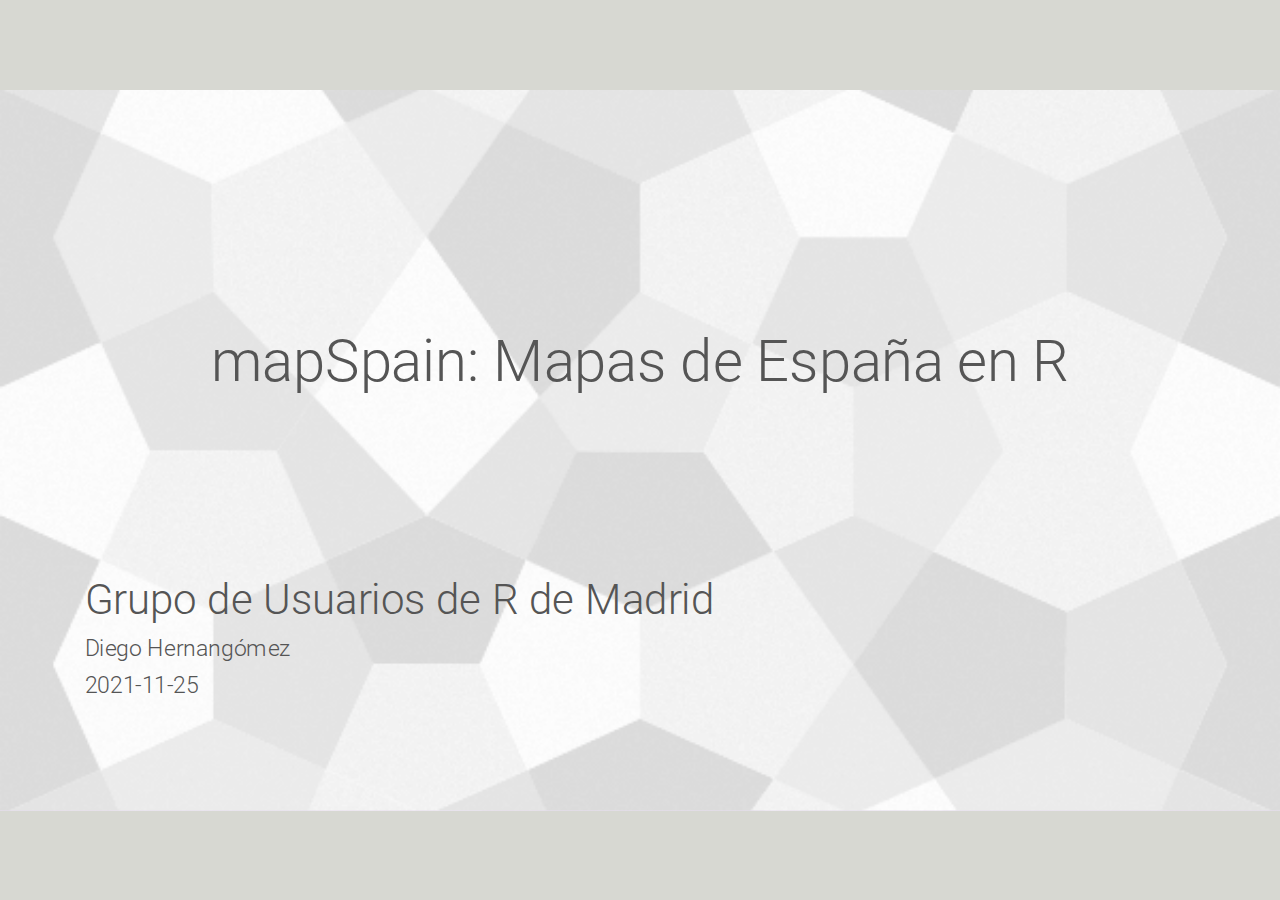
==== commit 21a04a96: "Update rpubs" ====
--- a/mapSpain_RMadrid/index.html
+++ b/mapSpain_RMadrid/index.html
@@ -1,26 +1,27 @@
 <!DOCTYPE html>
-<html lang="" xml:lang="">
+<html lang xml:lang>
   <head>
     <title>mapSpain: Mapas de España en R</title>
     <meta charset="utf-8" />
     <meta name="author" content="Diego Hernangómez" />
-    <script src="index_files/header-attrs/header-attrs.js"></script>
-    <link href="index_files/remark-css/default.css" rel="stylesheet" />
-    <script src="index_files/core-js/shim.min.js"></script>
-    <script src="index_files/react/react.min.js"></script>
-    <script src="index_files/react/react-dom.min.js"></script>
-    <script src="index_files/reactwidget/react-tools.js"></script>
-    <script src="index_files/htmlwidgets/htmlwidgets.js"></script>
-    <script src="index_files/reactable-binding/reactable.js"></script>
-    <script src="index_files/jquery/jquery.min.js"></script>
-    <link href="index_files/leaflet/leaflet.css" rel="stylesheet" />
-    <script src="index_files/leaflet/leaflet.js"></script>
-    <link href="index_files/leafletfix/leafletfix.css" rel="stylesheet" />
-    <script src="index_files/proj4/proj4.min.js"></script>
-    <script src="index_files/Proj4Leaflet/proj4leaflet.js"></script>
-    <link href="index_files/rstudio_leaflet/rstudio_leaflet.css" rel="stylesheet" />
-    <script src="index_files/leaflet-binding/leaflet.js"></script>
-    <link rel="stylesheet" href="rOpenSpain.css" type="text/css" />
+    <meta name="date" content="2021-11-25" />
+    <script src="[data-uri]"></script>
+    <link href="data:text/css,a%2C%20a%20%3E%20code%20%7B%0Acolor%3A%20rgb%28249%2C%2038%2C%20114%29%3B%0Atext%2Ddecoration%3A%20none%3B%0A%7D%0A%2Efootnote%20%7B%0Aposition%3A%20absolute%3B%0Abottom%3A%203em%3B%0Apadding%2Dright%3A%204em%3B%0Afont%2Dsize%3A%2090%25%3B%0A%7D%0A%2Eremark%2Dcode%2Dline%2Dhighlighted%20%7B%20background%2Dcolor%3A%20%23ffff88%3B%20%7D%0A%2Einverse%20%7B%0Abackground%2Dcolor%3A%20%23272822%3B%0Acolor%3A%20%23d6d6d6%3B%0Atext%2Dshadow%3A%200%200%2020px%20%23333%3B%0A%7D%0A%2Einverse%20h1%2C%20%2Einverse%20h2%2C%20%2Einverse%20h3%20%7B%0Acolor%3A%20%23f3f3f3%3B%0A%7D%0A%0A%2Eleft%2Dcolumn%20%7B%0Acolor%3A%20%23777%3B%0Awidth%3A%2020%25%3B%0Aheight%3A%2092%25%3B%0Afloat%3A%20left%3B%0A%7D%0A%2Eleft%2Dcolumn%20h2%3Alast%2Dof%2Dtype%2C%20%2Eleft%2Dcolumn%20h3%3Alast%2Dchild%20%7B%0Acolor%3A%20%23000%3B%0A%7D%0A%2Eright%2Dcolumn%20%7B%0Awidth%3A%2075%25%3B%0Afloat%3A%20right%3B%0Apadding%2Dtop%3A%201em%3B%0A%7D%0A%2Epull%2Dleft%20%7B%0Afloat%3A%20left%3B%0Awidth%3A%2047%25%3B%0A%7D%0A%2Epull%2Dright%20%7B%0Afloat%3A%20right%3B%0Awidth%3A%2047%25%3B%0A%7D%0A%2Epull%2Dright%20%2B%20%2A%20%7B%0Aclear%3A%20both%3B%0A%7D%0Aimg%2C%20video%2C%20iframe%20%7B%0Amax%2Dwidth%3A%20100%25%3B%0A%7D%0Ablockquote%20%7B%0Aborder%2Dleft%3A%20solid%205px%20lightgray%3B%0Apadding%2Dleft%3A%201em%3B%0A%7D%0A%2Eremark%2Dslide%20table%20%7B%0Amargin%3A%20auto%3B%0Aborder%2Dtop%3A%201px%20solid%20%23666%3B%0Aborder%2Dbottom%3A%201px%20solid%20%23666%3B%0A%7D%0A%2Eremark%2Dslide%20table%20thead%20th%20%7B%20border%2Dbottom%3A%201px%20solid%20%23ddd%3B%20%7D%0Ath%2C%20td%20%7B%20padding%3A%205px%3B%20%7D%0A%2Eremark%2Dslide%20thead%2C%20%2Eremark%2Dslide%20tfoot%2C%20%2Eremark%2Dslide%20tr%3Anth%2Dchild%28even%29%20%7B%20background%3A%20%23eee%20%7D%0A%40page%20%7B%20margin%3A%200%3B%20%7D%0A%40media%20print%20%7B%0A%2Eremark%2Dslide%2Dscaler%20%7B%0Awidth%3A%20100%25%20%21important%3B%0Aheight%3A%20100%25%20%21important%3B%0Atransform%3A%20scale%281%29%20%21important%3B%0Atop%3A%200%20%21important%3B%0Aleft%3A%200%20%21important%3B%0A%7D%0A%7D%0A" rel="stylesheet" />
+    <script src="[data-uri]"></script>
+    <script src="[data-uri]"></script>
+    <script src="[data-uri]"></script>
+    <script src="[data-uri]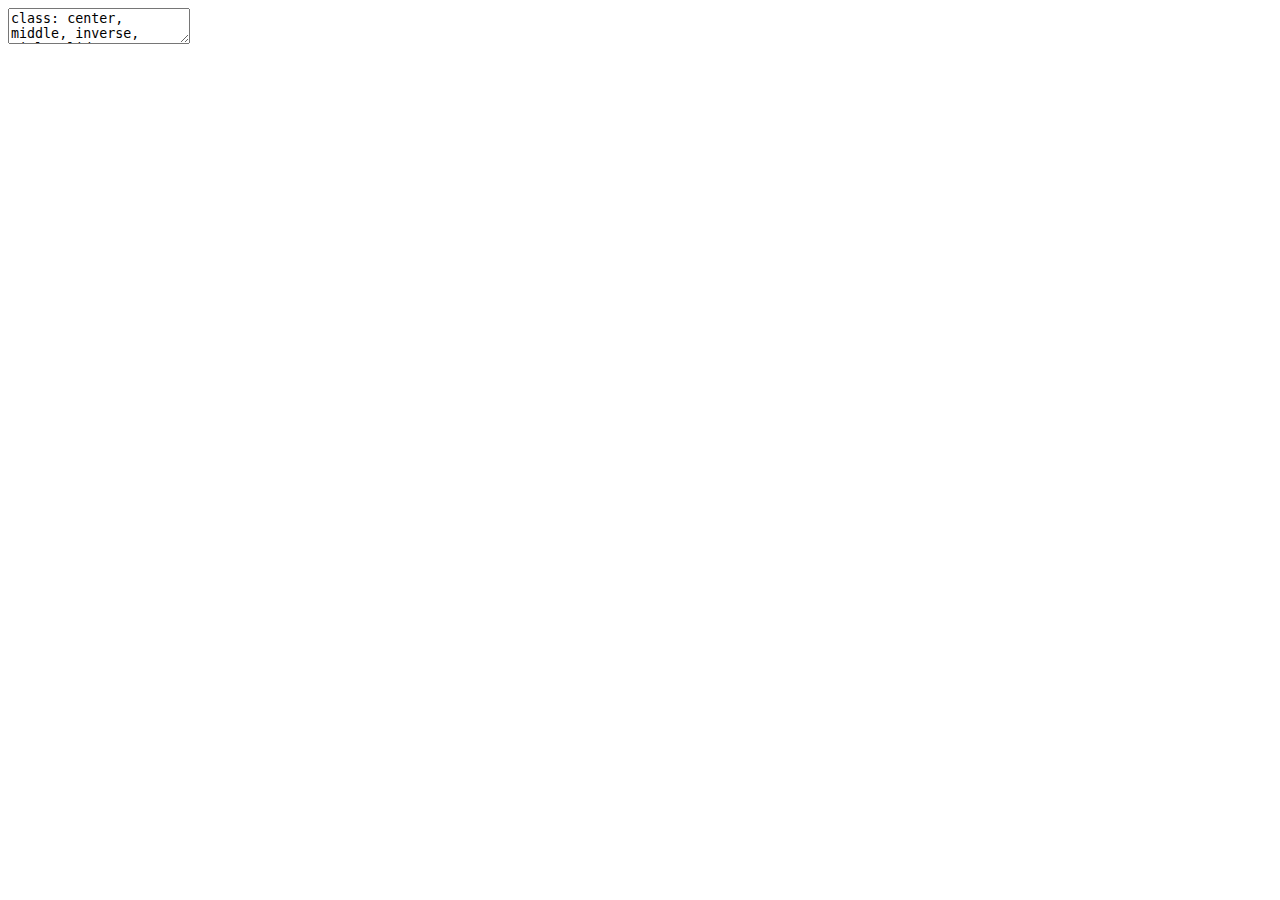
==== commit 235eea23: "Update funs" ====
--- a/mapSpain_RMadrid/index.html
+++ b/mapSpain_RMadrid/index.html
@@ -1,36 +1,44 @@
 <!DOCTYPE html>
-<html lang xml:lang>
+<html lang="" xml:lang="">
   <head>
     <title>mapSpain: Mapas de España en R</title>
     <meta charset="utf-8" />
     <meta name="author" content="Diego Hernangómez" />
     <meta name="date" content="2021-11-25" />
-    <script src="[data-uri]"></script>
-    <link href="data:text/css,a%2C%20a%20%3E%20code%20%7B%0Acolor%3A%20rgb%28249%2C%2038%2C%20114%29%3B%0Atext%2Ddecoration%3A%20none%3B%0A%7D%0A%2Efootnote%20%7B%0Aposition%3A%20absolute%3B%0Abottom%3A%203em%3B%0Apadding%2Dright%3A%204em%3B%0Afont%2Dsize%3A%2090%25%3B%0A%7D%0A%2Eremark%2Dcode%2Dline%2Dhighlighted%20%7B%20background%2Dcolor%3A%20%23ffff88%3B%20%7D%0A%2Einverse%20%7B%0Abackground%2Dcolor%3A%20%23272822%3B%0Acolor%3A%20%23d6d6d6%3B%0Atext%2Dshadow%3A%200%200%2020px%20%23333%3B%0A%7D%0A%2Einverse%20h1%2C%20%2Einverse%20h2%2C%20%2Einverse%20h3%20%7B%0Acolor%3A%20%23f3f3f3%3B%0A%7D%0A%0A%2Eleft%2Dcolumn%20%7B%0Acolor%3A%20%23777%3B%0Awidth%3A%2020%25%3B%0Aheight%3A%2092%25%3B%0Afloat%3A%20left%3B%0A%7D%0A%2Eleft%2Dcolumn%20h2%3Alast%2Dof%2Dtype%2C%20%2Eleft%2Dcolumn%20h3%3Alast%2Dchild%20%7B%0Acolor%3A%20%23000%3B%0A%7D%0A%2Eright%2Dcolumn%20%7B%0Awidth%3A%2075%25%3B%0Afloat%3A%20right%3B%0Apadding%2Dtop%3A%201em%3B%0A%7D%0A%2Epull%2Dleft%20%7B%0Afloat%3A%20left%3B%0Awidth%3A%2047%25%3B%0A%7D%0A%2Epull%2Dright%20%7B%0Afloat%3A%20right%3B%0Awidth%3A%2047%25%3B%0A%7D%0A%2Epull%2Dright%20%2B%20%2A%20%7B%0Aclear%3A%20both%3B%0A%7D%0Aimg%2C%20video%2C%20iframe%20%7B%0Amax%2Dwidth%3A%20100%25%3B%0A%7D%0Ablockquote%20%7B%0Aborder%2Dleft%3A%20solid%205px%20lightgray%3B%0Apadding%2Dleft%3A%201em%3B%0A%7D%0A%2Eremark%2Dslide%20table%20%7B%0Amargin%3A%20auto%3B%0Aborder%2Dtop%3A%201px%20solid%20%23666%3B%0Aborder%2Dbottom%3A%201px%20solid%20%23666%3B%0A%7D%0A%2Eremark%2Dslide%20table%20thead%20th%20%7B%20border%2Dbottom%3A%201px%20solid%20%23ddd%3B%20%7D%0Ath%2C%20td%20%7B%20padding%3A%205px%3B%20%7D%0A%2Eremark%2Dslide%20thead%2C%20%2Eremark%2Dslide%20tfoot%2C%20%2Eremark%2Dslide%20tr%3Anth%2Dchild%28even%29%20%7B%20background%3A%20%23eee%20%7D%0A%40page%20%7B%20margin%3A%200%3B%20%7D%0A%40media%20print%20%7B%0A%2Eremark%2Dslide%2Dscaler%20%7B%0Awidth%3A%20100%25%20%21important%3B%0Aheight%3A%20100%25%20%21important%3B%0Atransform%3A%20scale%281%29%20%21important%3B%0Atop%3A%200%20%21important%3B%0Aleft%3A%200%20%21important%3B%0A%7D%0A%7D%0A" rel="stylesheet" />
-    <script src="[data-uri]"></script>
-    <script src="[data-uri]"></script>
-    <script src="[data-uri]"></script>
-    <script src="[data-uri]